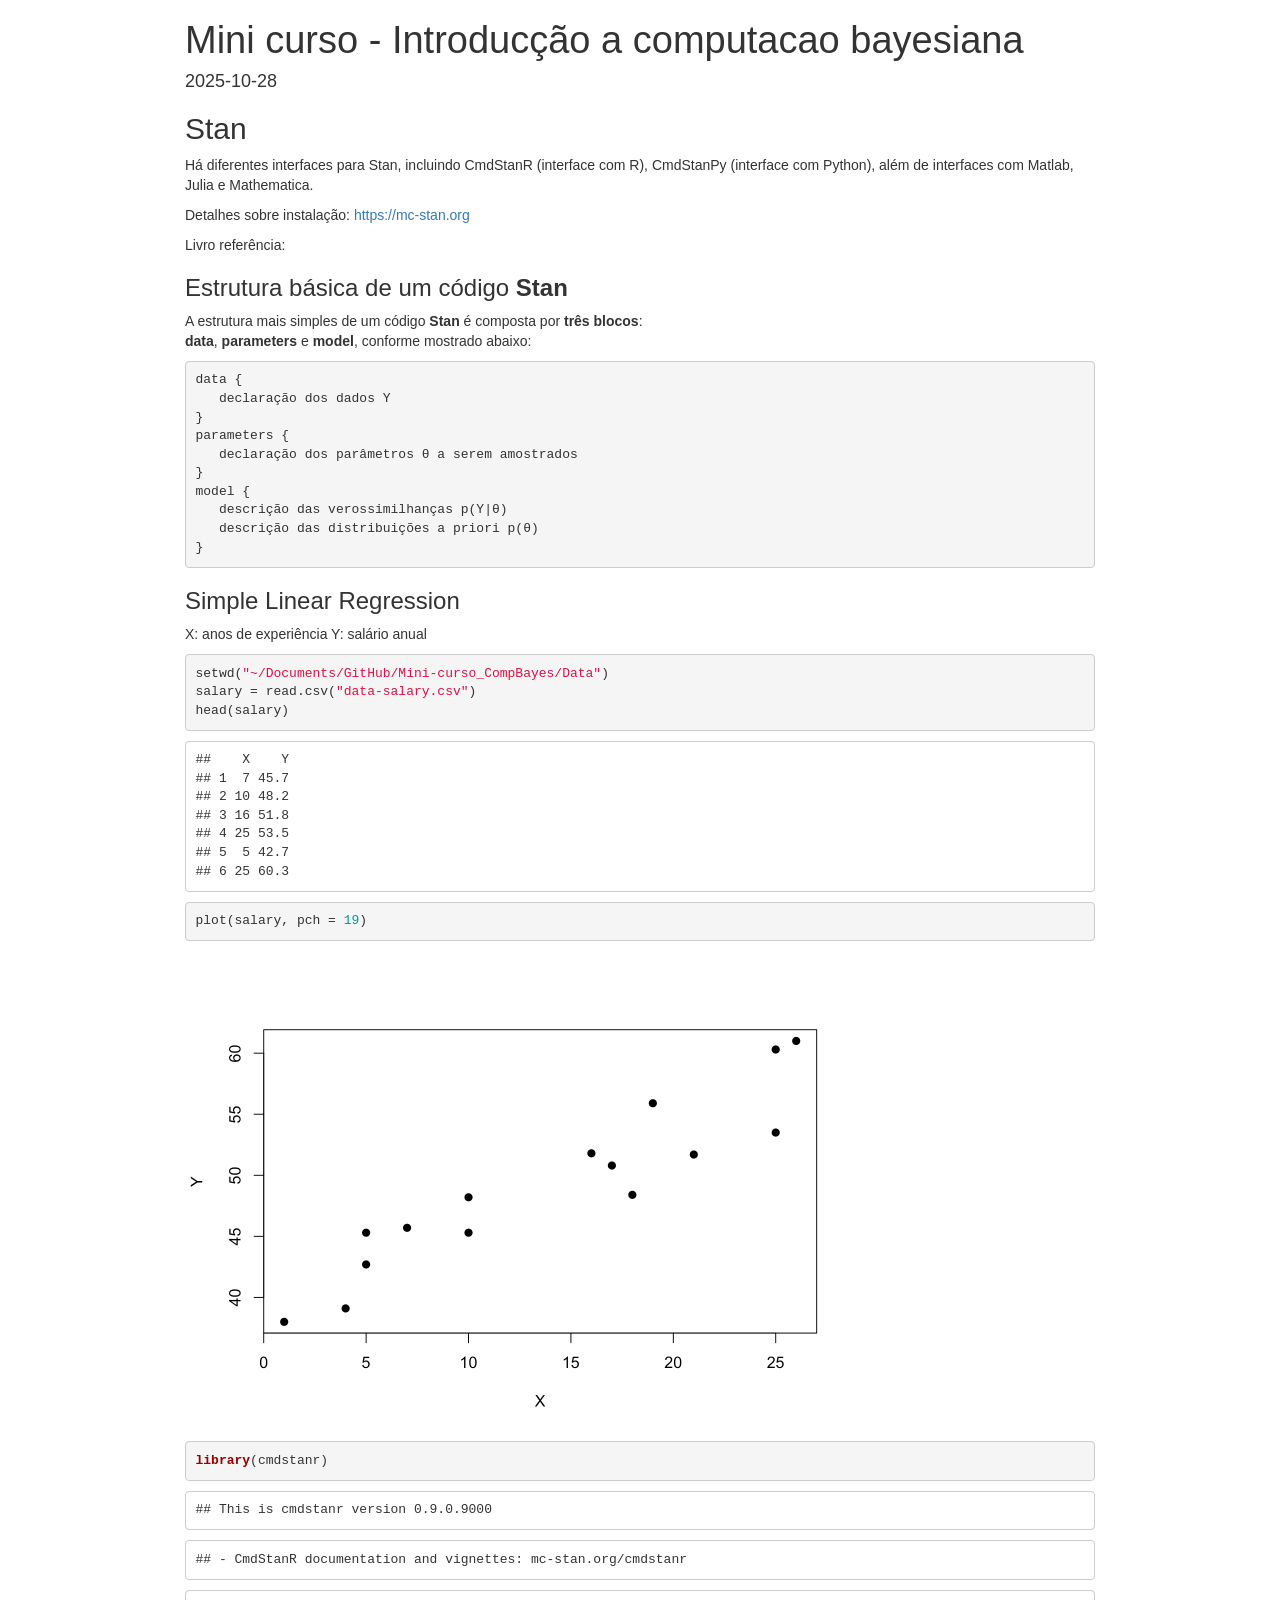
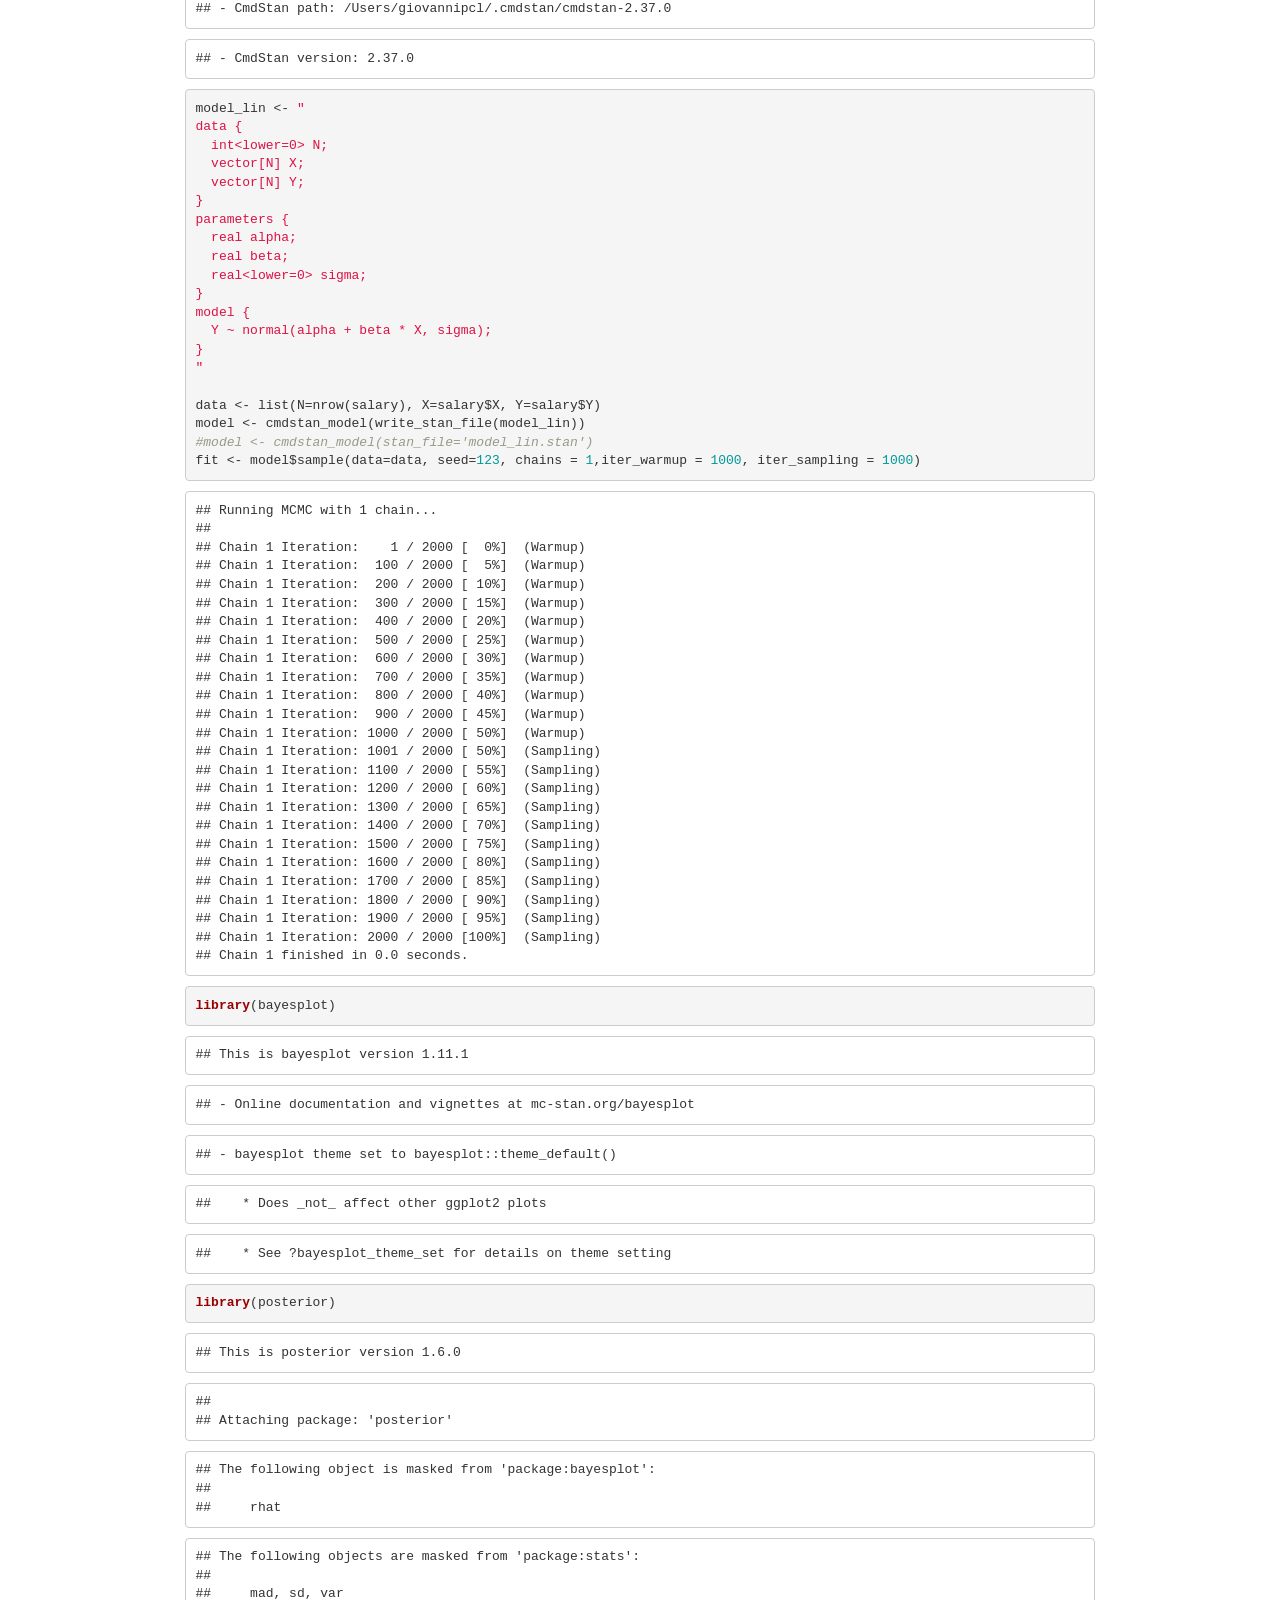
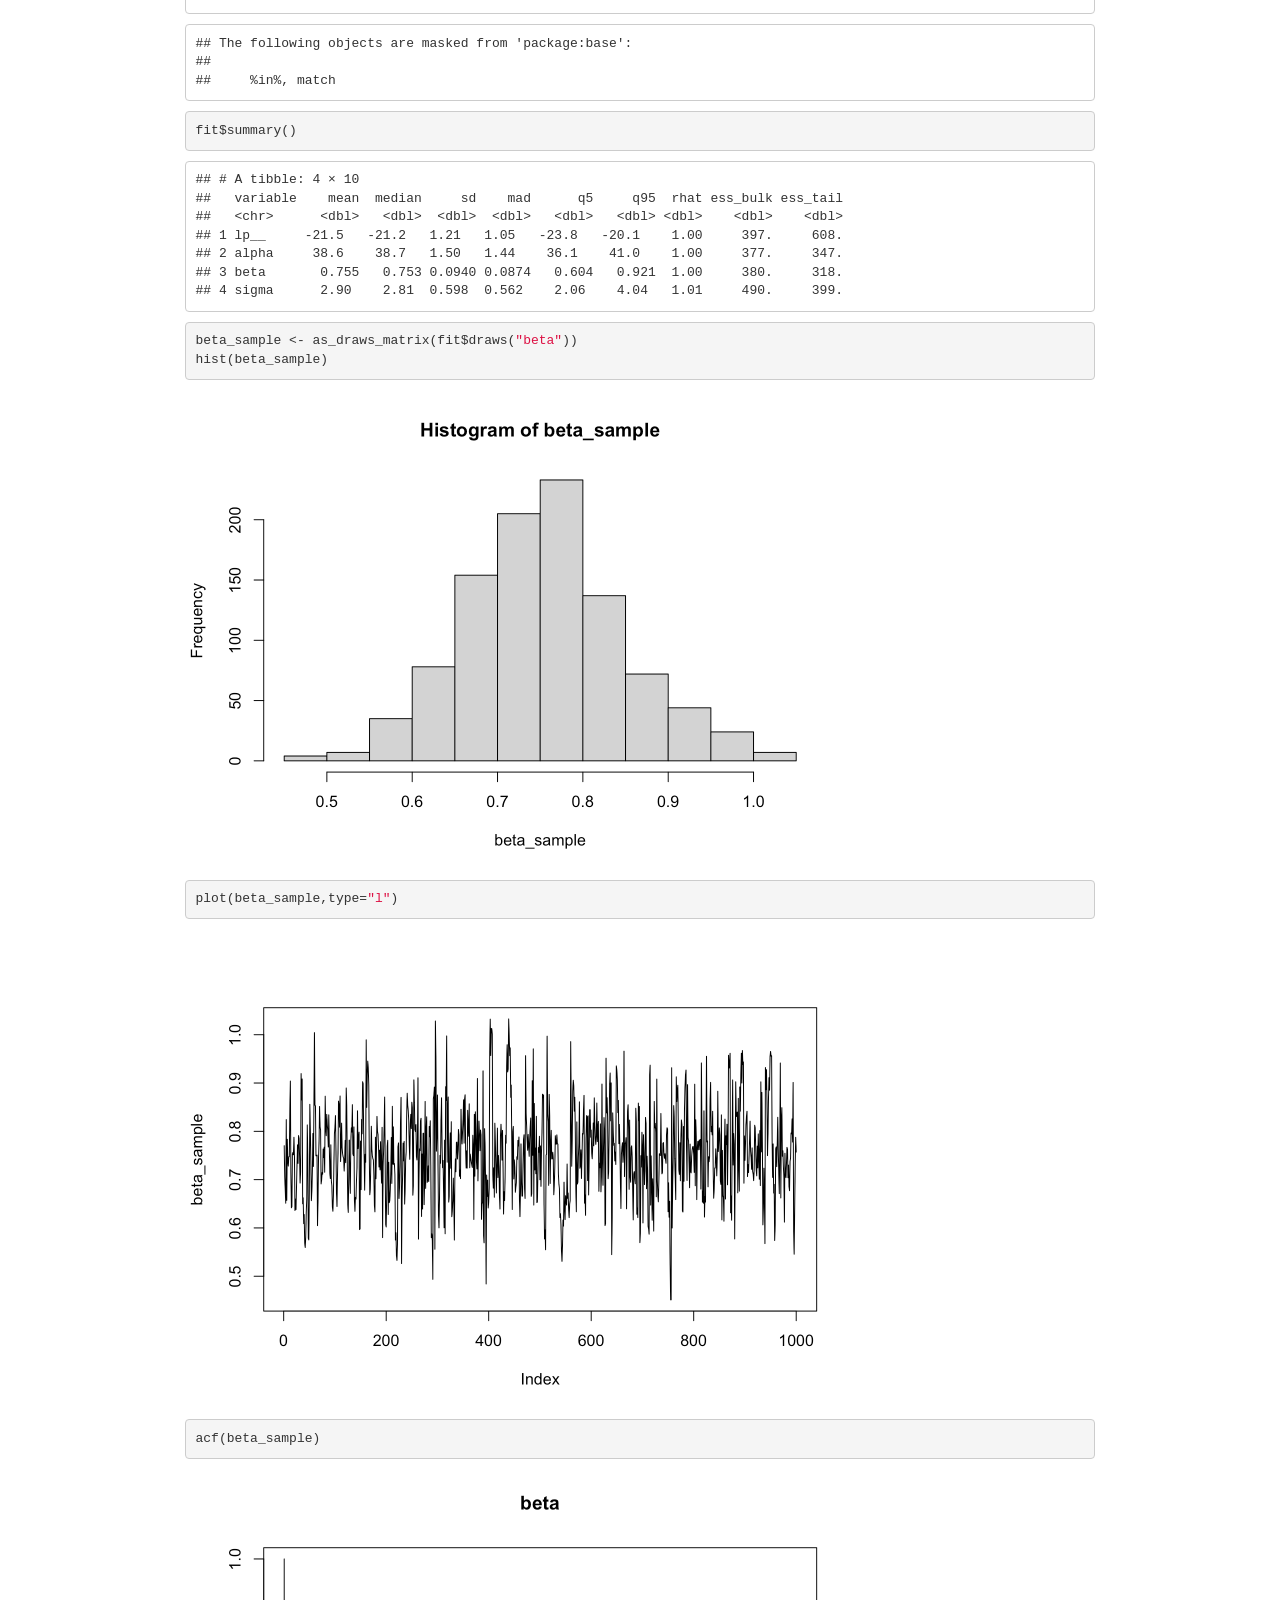
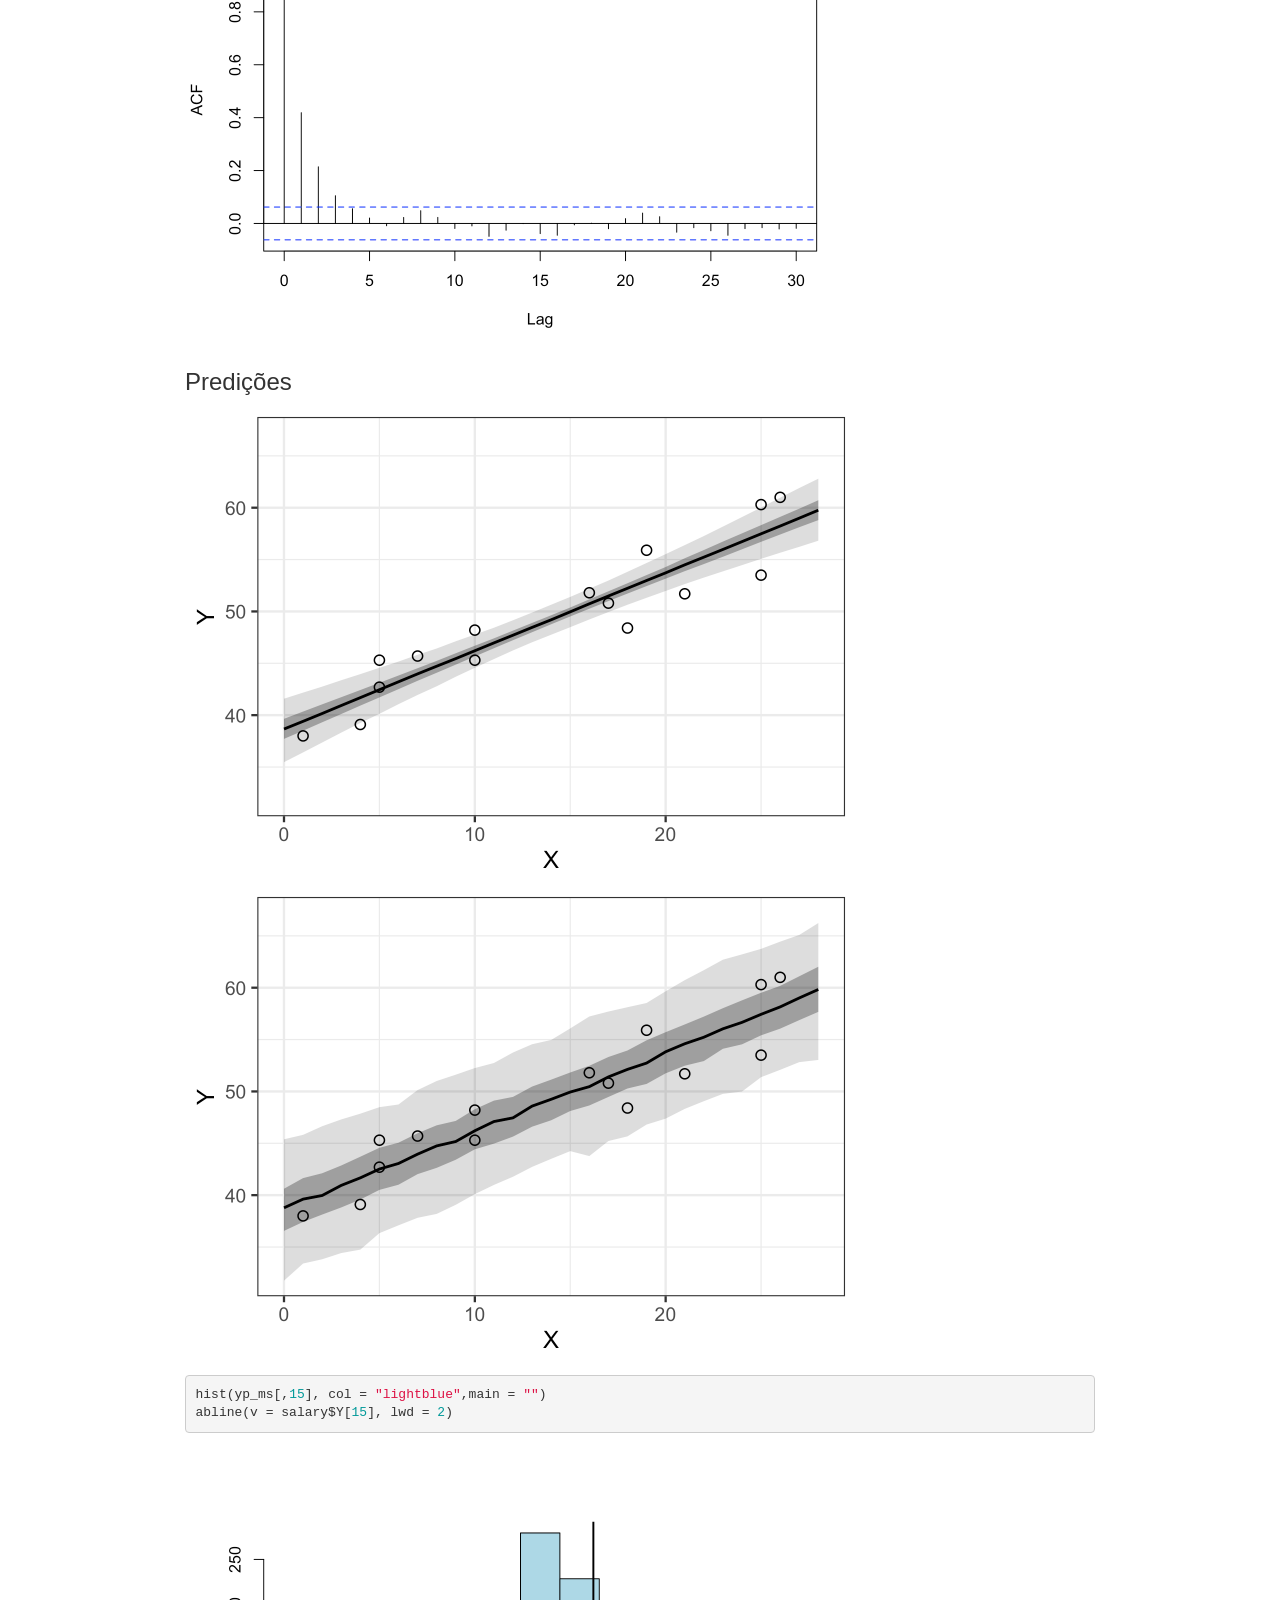
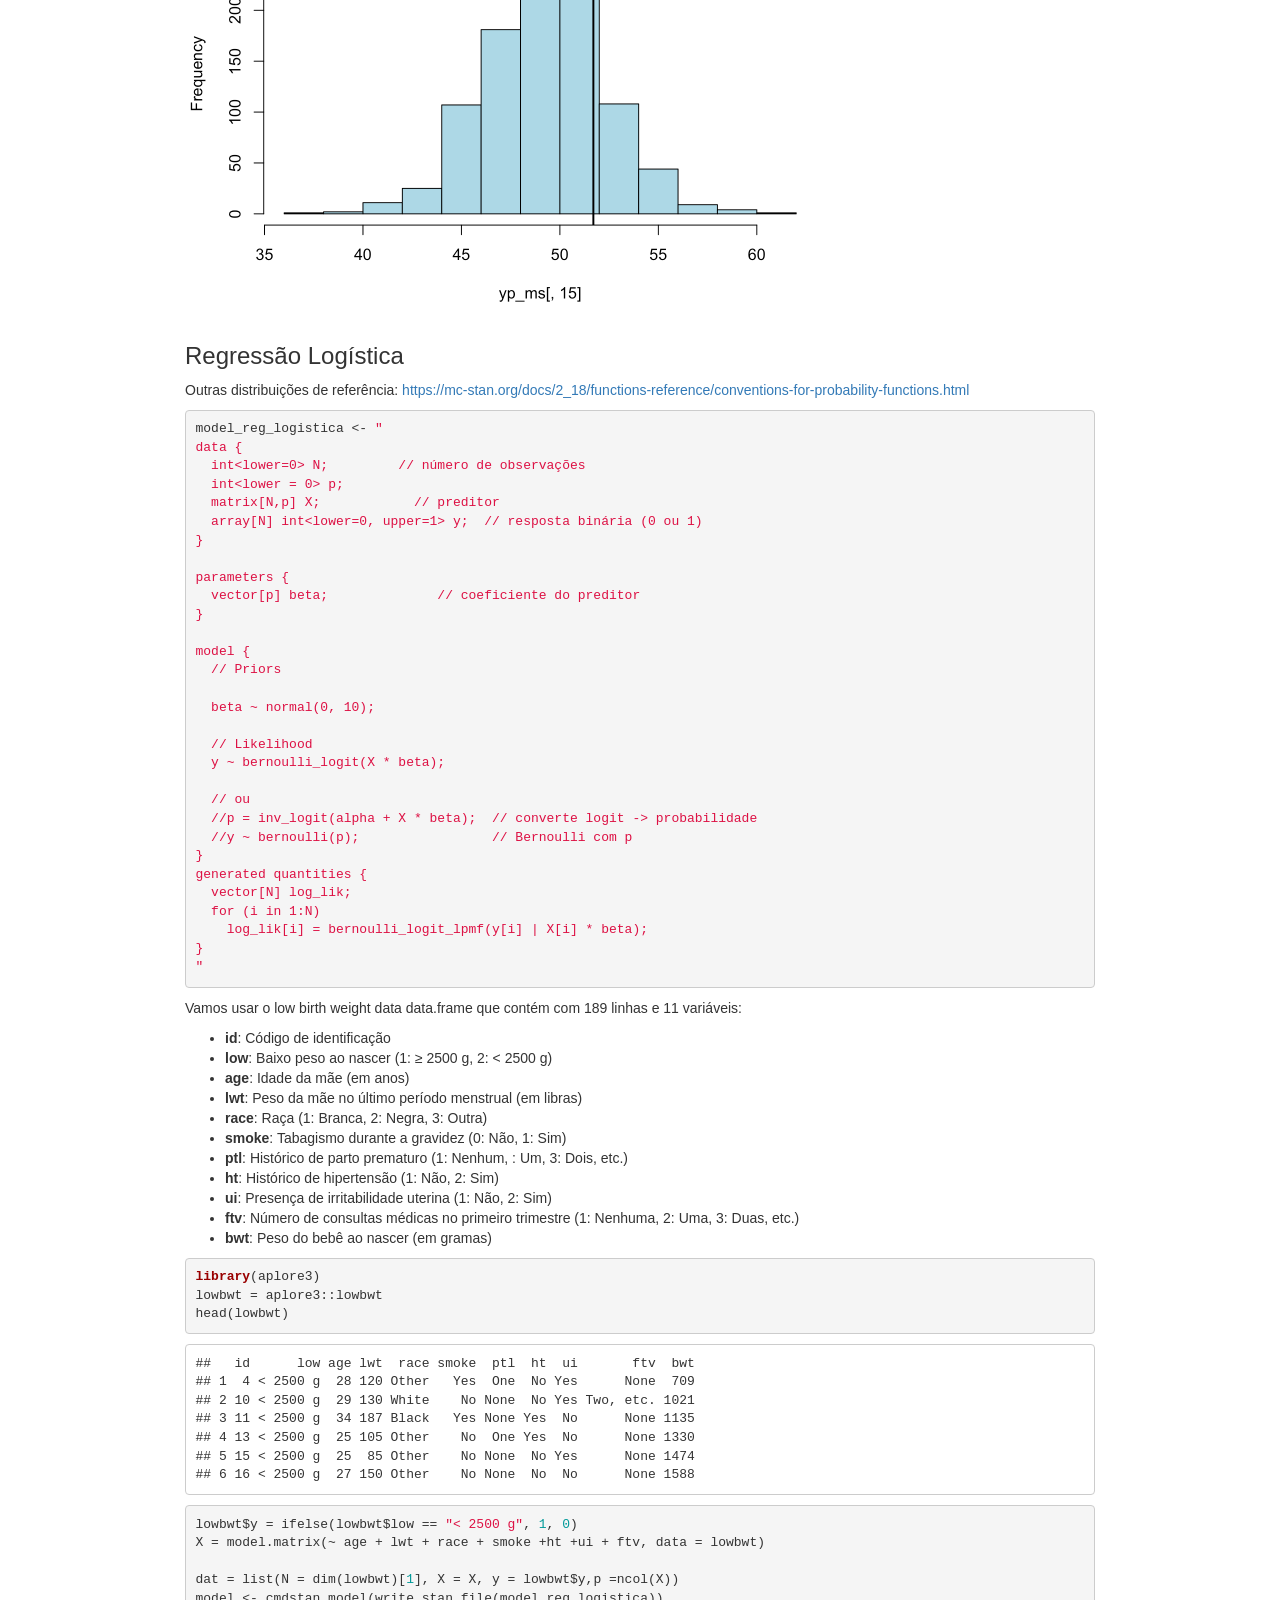
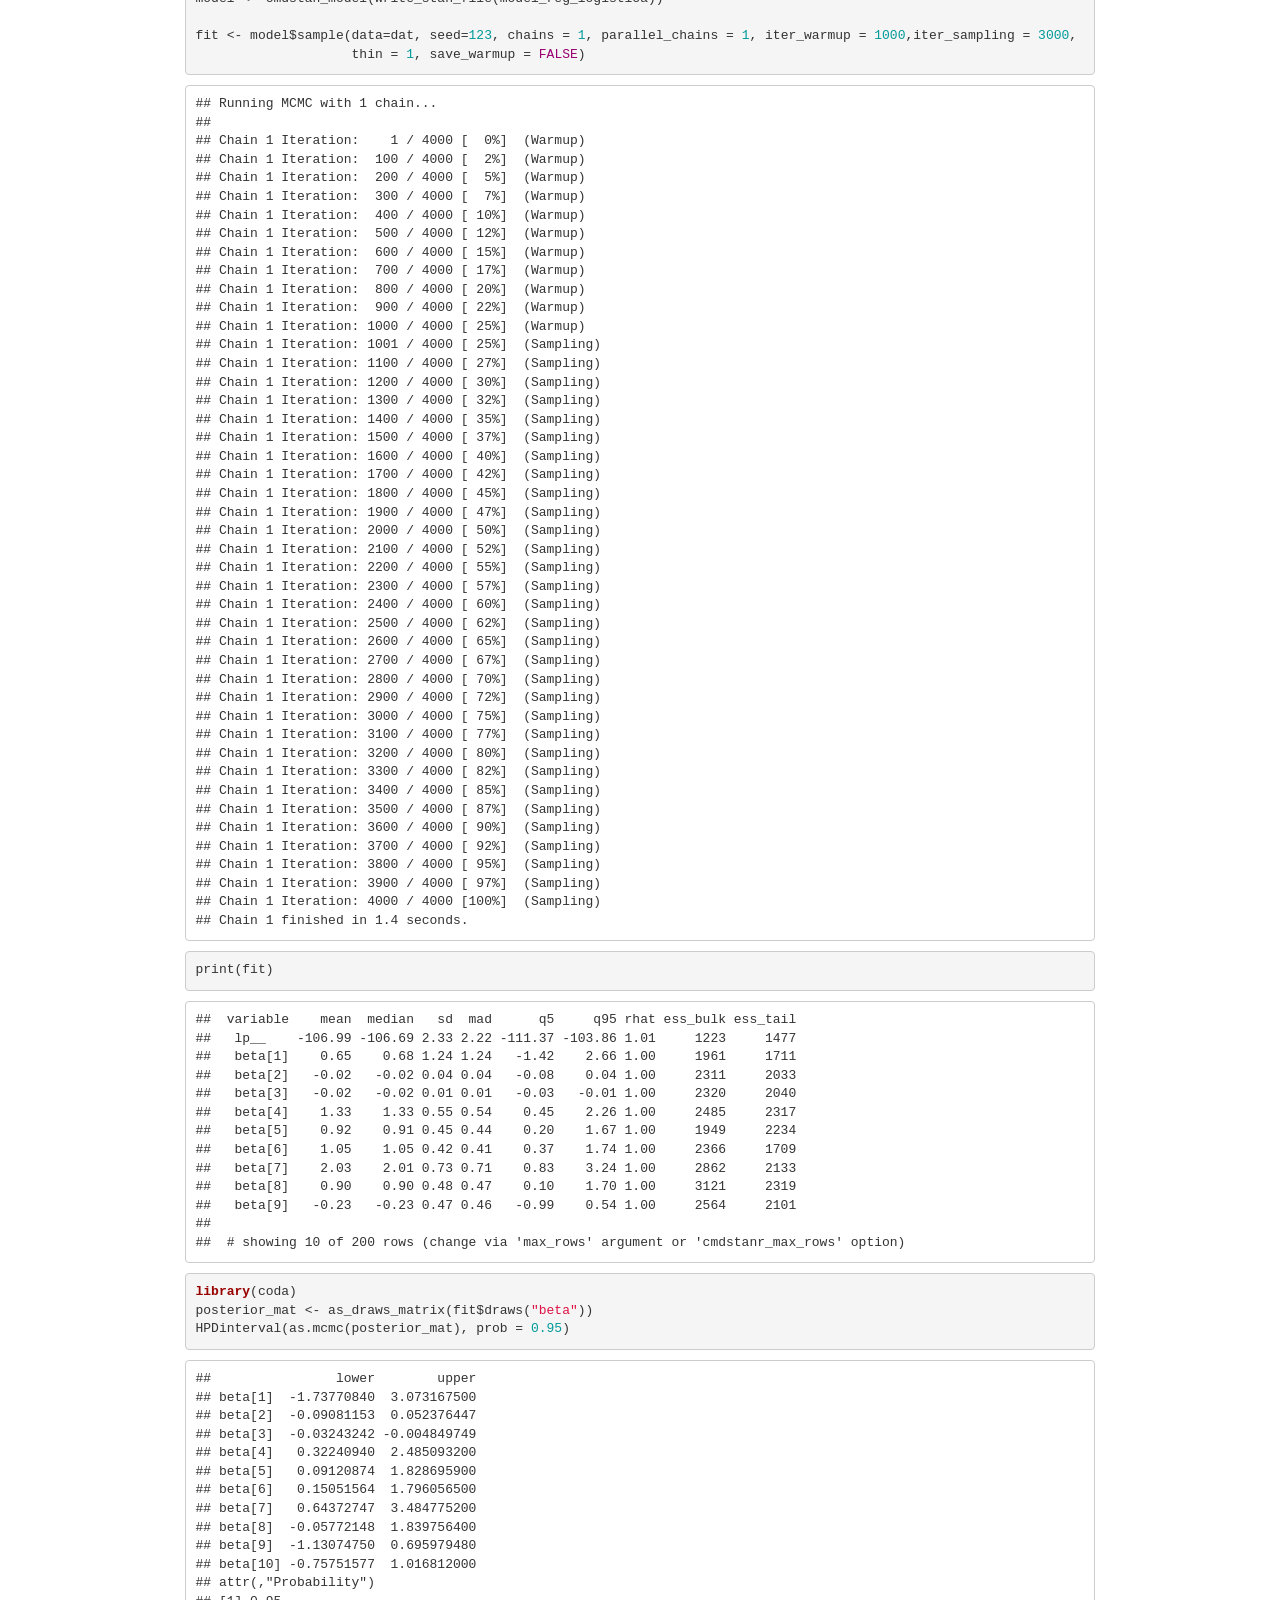
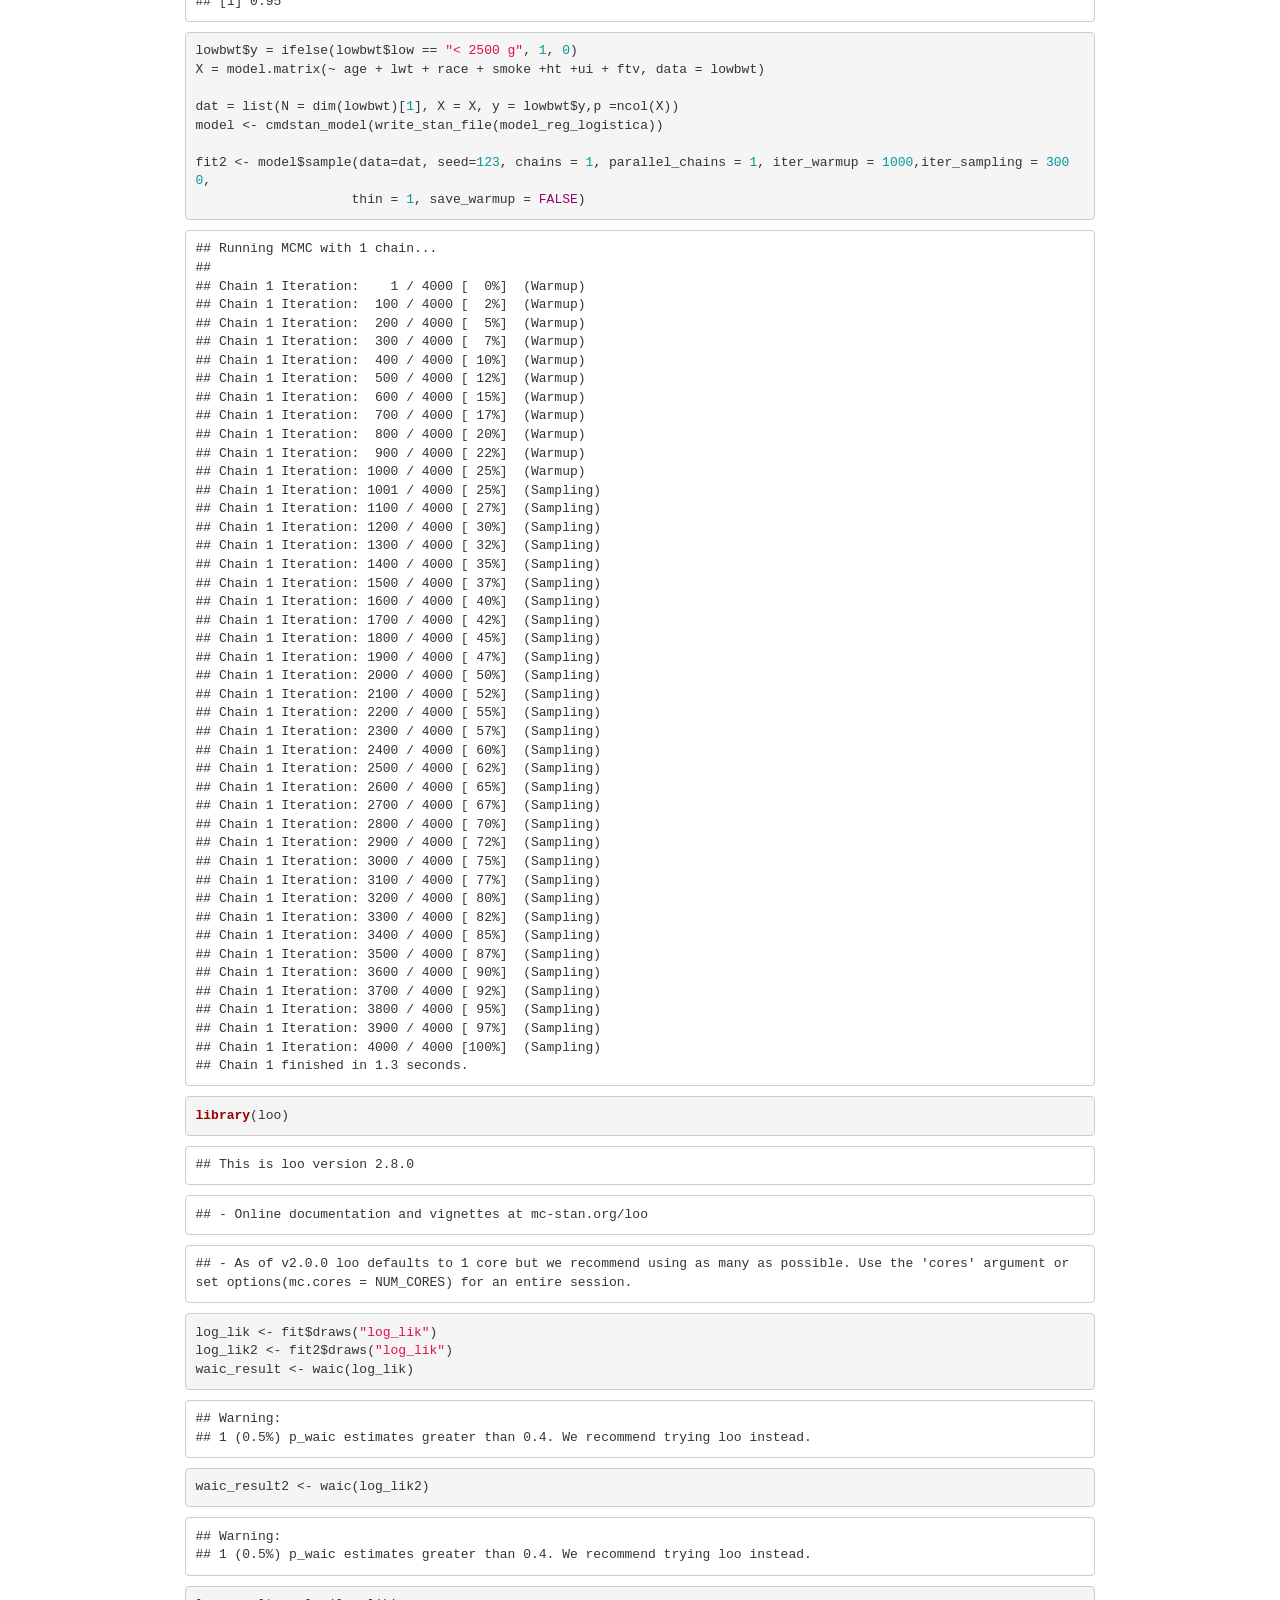
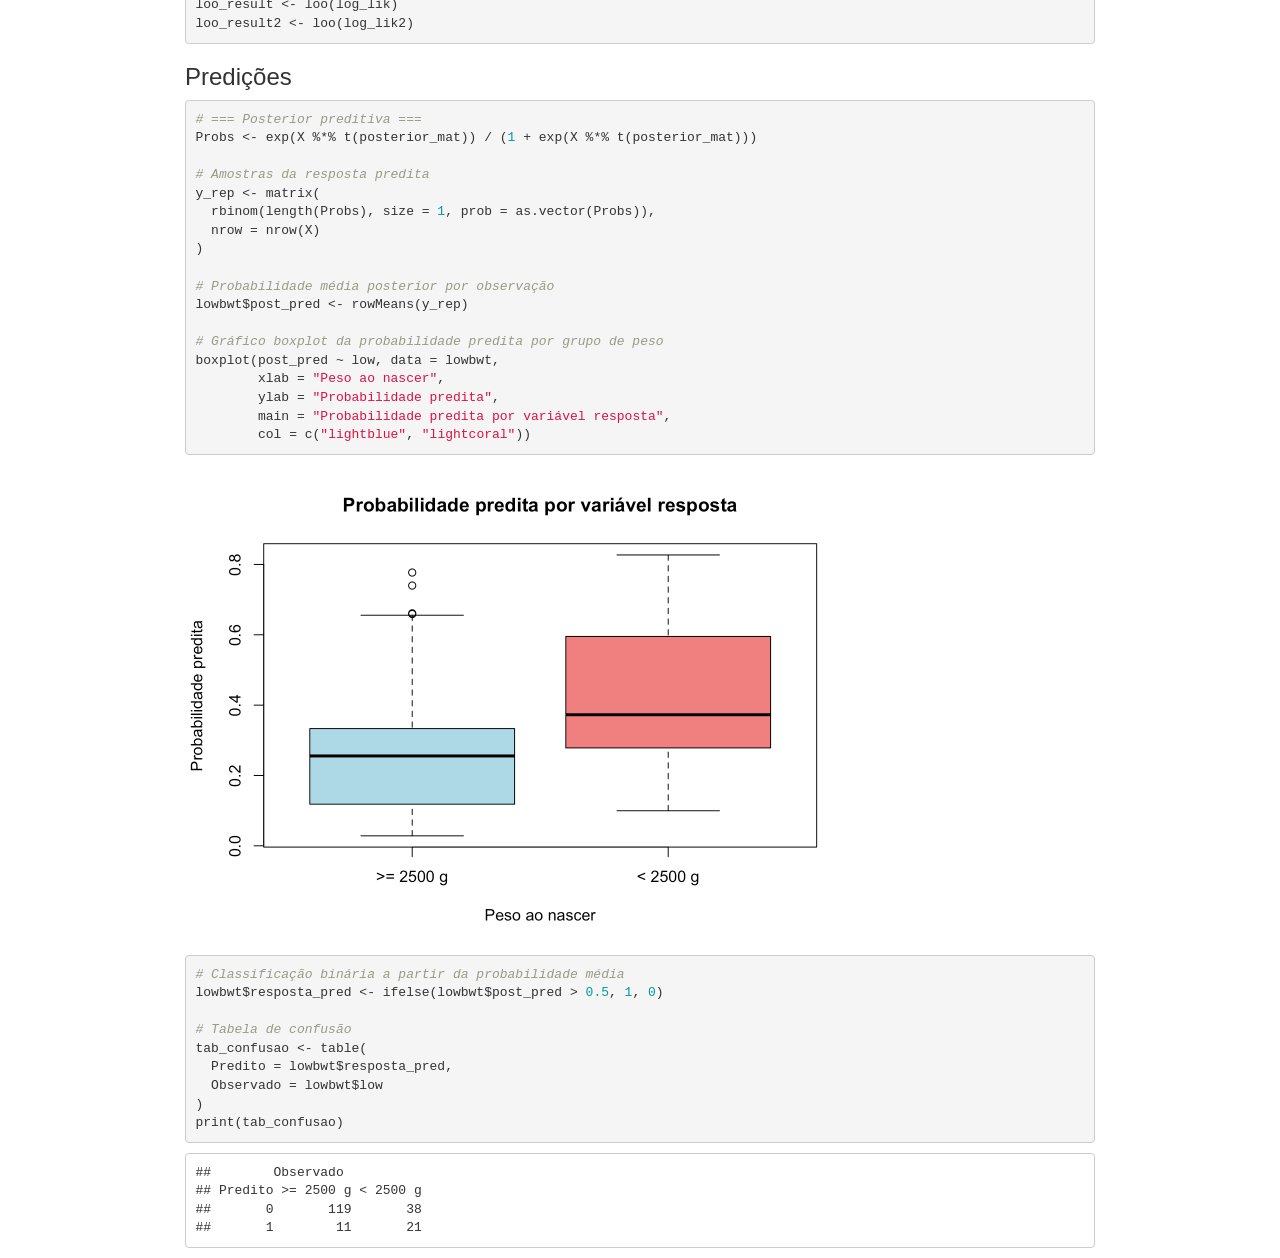
==== Sem-Título.html @ 7bd17325 "Update 31/10" ====
<!DOCTYPE html>

<html>

<head>

<meta charset="utf-8" />
<meta name="generator" content="pandoc" />
<meta http-equiv="X-UA-Compatible" content="IE=EDGE" />



<meta name="date" content="2025-10-28" />

<title>Mini curso - Introducção a computacao bayesiana</title>

<script>// Pandoc 2.9 adds attributes on both header and div. We remove the former (to
// be compatible with the behavior of Pandoc < 2.8).
document.addEventListener('DOMContentLoaded', function(e) {
  var hs = document.querySelectorAll("div.section[class*='level'] > :first-child");
  var i, h, a;
  for (i = 0; i < hs.length; i++) {
    h = hs[i];
    if (!/^h[1-6]$/i.test(h.tagName)) continue;  // it should be a header h1-h6
    a = h.attributes;
    while (a.length > 0) h.removeAttribute(a[0].name);
  }
});
</script>
<script>/*! jQuery v3.6.0 | (c) OpenJS Foundation and other contributors | jquery.org/license */
!function(e,t){"use strict";"object"==typeof module&&"object"==typeof module.exports?module.exports=e.document?t(e,!0):function(e){if(!e.document)throw new Error("jQuery requires a window with a document");return t(e)}:t(e)}("undefined"!=typeof window?window:this,function(C,e){"use strict";var t=[],r=Object.getPrototypeOf,s=t.slice,g=t.flat?function(e){return t.flat.call(e)}:function(e){return t.concat.apply([],e)},u=t.push,i=t.indexOf,n={},o=n.toString,v=n.hasOwnProperty,a=v.toString,l=a.call(Object),y={},m=function(e){return"function"==typeof e&&"number"!=typeof e.nodeType&&"function"!=typeof e.item},x=function(e){return null!=e&&e===e.window},E=C.document,c={type:!0,src:!0,nonce:!0,noModule:!0};function b(e,t,n){var r,i,o=(n=n||E).createElement("script");if(o.text=e,t)for(r in c)(i=t[r]||t.getAttribute&&t.getAttribute(r))&&o.setAttribute(r,i);n.head.appendChild(o).parentNode.removeChild(o)}function w(e){return null==e?e+"":"object"==typeof e||"function"==typeof e?n[o.call(e)]||"object":typeof e}var f="3.6.0",S=function(e,t){return new S.fn.init(e,t)};function p(e){var t=!!e&&"length"in e&&e.length,n=w(e);return!m(e)&&!x(e)&&("array"===n||0===t||"number"==typeof t&&0<t&&t-1 in e)}S.fn=S.prototype={jquery:f,constructor:S,length:0,toArray:function(){return s.call(this)},get:function(e){return null==e?s.call(this):e<0?this[e+this.length]:this[e]},pushStack:function(e){var t=S.merge(this.constructor(),e);return t.prevObject=this,t},each:function(e){return S.each(this,e)},map:function(n){return this.pushStack(S.map(this,function(e,t){return n.call(e,t,e)}))},slice:function(){return this.pushStack(s.apply(this,arguments))},first:function(){return this.eq(0)},last:function(){return this.eq(-1)},even:function(){return this.pushStack(S.grep(this,function(e,t){return(t+1)%2}))},odd:function(){return this.pushStack(S.grep(this,function(e,t){return t%2}))},eq:function(e){var t=this.length,n=+e+(e<0?t:0);return this.pushStack(0<=n&&n<t?[this[n]]:[])},end:function(){return this.prevObject||this.constructor()},push:u,sort:t.sort,splice:t.splice},S.extend=S.fn.extend=function(){var e,t,n,r,i,o,a=arguments[0]||{},s=1,u=arguments.length,l=!1;for("boolean"==typeof a&&(l=a,a=arguments[s]||{},s++),"object"==typeof a||m(a)||(a={}),s===u&&(a=this,s--);s<u;s++)if(null!=(e=arguments[s]))for(t in e)r=e[t],"__proto__"!==t&&a!==r&&(l&&r&&(S.isPlainObject(r)||(i=Array.isArray(r)))?(n=a[t],o=i&&!Array.isArray(n)?[]:i||S.isPlainObject(n)?n:{},i=!1,a[t]=S.extend(l,o,r)):void 0!==r&&(a[t]=r));return a},S.extend({expando:"jQuery"+(f+Math.random()).replace(/\D/g,""),isReady:!0,error:function(e){throw new Error(e)},noop:function(){},isPlainObject:function(e){var t,n;return!(!e||"[object Object]"!==o.call(e))&&(!(t=r(e))||"function"==typeof(n=v.call(t,"constructor")&&t.constructor)&&a.call(n)===l)},isEmptyObject:function(e){var t;for(t in e)return!1;return!0},globalEval:function(e,t,n){b(e,{nonce:t&&t.nonce},n)},each:function(e,t){var n,r=0;if(p(e)){for(n=e.length;r<n;r++)if(!1===t.call(e[r],r,e[r]))break}else for(r in e)if(!1===t.call(e[r],r,e[r]))break;return e},makeArray:function(e,t){var n=t||[];return null!=e&&(p(Object(e))?S.merge(n,"string"==typeof e?[e]:e):u.call(n,e)),n},inArray:function(e,t,n){return null==t?-1:i.call(t,e,n)},merge:function(e,t){for(var n=+t.length,r=0,i=e.length;r<n;r++)e[i++]=t[r];return e.length=i,e},grep:function(e,t,n){for(var r=[],i=0,o=e.length,a=!n;i<o;i++)!t(e[i],i)!==a&&r.push(e[i]);return r},map:function(e,t,n){var r,i,o=0,a=[];if(p(e))for(r=e.length;o<r;o++)null!=(i=t(e[o],o,n))&&a.push(i);else for(o in e)null!=(i=t(e[o],o,n))&&a.push(i);return g(a)},guid:1,support:y}),"function"==typeof Symbol&&(S.fn[Symbol.iterator]=t[Symbol.iterator]),S.each("Boolean Number String Function Array Date RegExp Object Error Symbol".split(" "),function(e,t){n["[object "+t+"]"]=t.toLowerCase()});var d=function(n){var e,d,b,o,i,h,f,g,w,u,l,T,C,a,E,v,s,c,y,S="sizzle"+1*new Date,p=n.document,k=0,r=0,m=ue(),x=ue(),A=ue(),N=ue(),j=function(e,t){return e===t&&(l=!0),0},D={}.hasOwnProperty,t=[],q=t.pop,L=t.push,H=t.push,O=t.slice,P=function(e,t){for(var n=0,r=e.length;n<r;n++)if(e[n]===t)return n;return-1},R="checked|selected|async|autofocus|autoplay|controls|defer|disabled|hidden|ismap|loop|multiple|open|readonly|required|scoped",M="[\\x20\\t\\r\\n\\f]",I="(?:\\\\[\\da-fA-F]{1,6}"+M+"?|\\\\[^\\r\\n\\f]|[\\w-]|[^\0-\\x7f])+",W="\\["+M+"*("+I+")(?:"+M+"*([*^$|!~]?=)"+M+"*(?:'((?:\\\\.|[^\\\\'])*)'|\"((?:\\\\.|[^\\\\\"])*)\"|("+I+"))|)"+M+"*\\]",F=":("+I+")(?:\\((('((?:\\\\.|[^\\\\'])*)'|\"((?:\\\\.|[^\\\\\"])*)\")|((?:\\\\.|[^\\\\()[\\]]|"+W+")*)|.*)\\)|)",B=new RegExp(M+"+","g"),$=new RegExp("^"+M+"+|((?:^|[^\\\\])(?:\\\\.)*)"+M+"+$","g"),_=new RegExp("^"+M+"*,"+M+"*"),z=new RegExp("^"+M+"*([>+~]|"+M+")"+M+"*"),U=new RegExp(M+"|>"),X=new RegExp(F),V=new RegExp("^"+I+"$"),G={ID:new RegExp("^#("+I+")"),CLASS:new RegExp("^\\.("+I+")"),TAG:new RegExp("^("+I+"|[*])"),ATTR:new RegExp("^"+W),PSEUDO:new RegExp("^"+F),CHILD:new RegExp("^:(only|first|last|nth|nth-last)-(child|of-type)(?:\\("+M+"*(even|odd|(([+-]|)(\\d*)n|)"+M+"*(?:([+-]|)"+M+"*(\\d+)|))"+M+"*\\)|)","i"),bool:new RegExp("^(?:"+R+")$","i"),needsContext:new RegExp("^"+M+"*[>+~]|:(even|odd|eq|gt|lt|nth|first|last)(?:\\("+M+"*((?:-\\d)?\\d*)"+M+"*\\)|)(?=[^-]|$)","i")},Y=/HTML$/i,Q=/^(?:input|select|textarea|button)$/i,J=/^h\d$/i,K=/^[^{]+\{\s*\[native \w/,Z=/^(?:#([\w-]+)|(\w+)|\.([\w-]+))$/,ee=/[+~]/,te=new RegExp("\\\\[\\da-fA-F]{1,6}"+M+"?|\\\\([^\\r\\n\\f])","g"),ne=function(e,t){var n="0x"+e.slice(1)-65536;return t||(n<0?String.fromCharCode(n+65536):String.fromCharCode(n>>10|55296,1023&n|56320))},re=/([\0-\x1f\x7f]|^-?\d)|^-$|[^\0-\x1f\x7f-\uFFFF\w-]/g,ie=function(e,t){return t?"\0"===e?"\ufffd":e.slice(0,-1)+"\\"+e.charCodeAt(e.length-1).toString(16)+" ":"\\"+e},oe=function(){T()},ae=be(function(e){return!0===e.disabled&&"fieldset"===e.nodeName.toLowerCase()},{dir:"parentNode",next:"legend"});try{H.apply(t=O.call(p.childNodes),p.childNodes),t[p.childNodes.length].nodeType}catch(e){H={apply:t.length?function(e,t){L.apply(e,O.call(t))}:function(e,t){var n=e.length,r=0;while(e[n++]=t[r++]);e.length=n-1}}}function se(t,e,n,r){var i,o,a,s,u,l,c,f=e&&e.ownerDocument,p=e?e.nodeType:9;if(n=n||[],"string"!=typeof t||!t||1!==p&&9!==p&&11!==p)return n;if(!r&&(T(e),e=e||C,E)){if(11!==p&&(u=Z.exec(t)))if(i=u[1]){if(9===p){if(!(a=e.getElementById(i)))return n;if(a.id===i)return n.push(a),n}else if(f&&(a=f.getElementById(i))&&y(e,a)&&a.id===i)return n.push(a),n}else{if(u[2])return H.apply(n,e.getElementsByTagName(t)),n;if((i=u[3])&&d.getElementsByClassName&&e.getElementsByClassName)return H.apply(n,e.getElementsByClassName(i)),n}if(d.qsa&&!N[t+" "]&&(!v||!v.test(t))&&(1!==p||"object"!==e.nodeName.toLowerCase())){if(c=t,f=e,1===p&&(U.test(t)||z.test(t))){(f=ee.test(t)&&ye(e.parentNode)||e)===e&&d.scope||((s=e.getAttribute("id"))?s=s.replace(re,ie):e.setAttribute("id",s=S)),o=(l=h(t)).length;while(o--)l[o]=(s?"#"+s:":scope")+" "+xe(l[o]);c=l.join(",")}try{return H.apply(n,f.querySelectorAll(c)),n}catch(e){N(t,!0)}finally{s===S&&e.removeAttribute("id")}}}return g(t.replace($,"$1"),e,n,r)}function ue(){var r=[];return function e(t,n){return r.push(t+" ")>b.cacheLength&&delete e[r.shift()],e[t+" "]=n}}function le(e){return e[S]=!0,e}function ce(e){var t=C.createElement("fieldset");try{return!!e(t)}catch(e){return!1}finally{t.parentNode&&t.parentNode.removeChild(t),t=null}}function fe(e,t){var n=e.split("|"),r=n.length;while(r--)b.attrHandle[n[r]]=t}function pe(e,t){var n=t&&e,r=n&&1===e.nodeType&&1===t.nodeType&&e.sourceIndex-t.sourceIndex;if(r)return r;if(n)while(n=n.nextSibling)if(n===t)return-1;return e?1:-1}function de(t){return function(e){return"input"===e.nodeName.toLowerCase()&&e.type===t}}function he(n){return function(e){var t=e.nodeName.toLowerCase();return("input"===t||"button"===t)&&e.type===n}}function ge(t){return function(e){return"form"in e?e.parentNode&&!1===e.disabled?"label"in e?"label"in e.parentNode?e.parentNode.disabled===t:e.disabled===t:e.isDisabled===t||e.isDisabled!==!t&&ae(e)===t:e.disabled===t:"label"in e&&e.disabled===t}}function ve(a){return le(function(o){return o=+o,le(function(e,t){var n,r=a([],e.length,o),i=r.length;while(i--)e[n=r[i]]&&(e[n]=!(t[n]=e[n]))})})}function ye(e){return e&&"undefined"!=typeof e.getElementsByTagName&&e}for(e in d=se.support={},i=se.isXML=function(e){var t=e&&e.namespaceURI,n=e&&(e.ownerDocument||e).documentElement;return!Y.test(t||n&&n.nodeName||"HTML")},T=se.setDocument=function(e){var t,n,r=e?e.ownerDocument||e:p;return r!=C&&9===r.nodeType&&r.documentElement&&(a=(C=r).documentElement,E=!i(C),p!=C&&(n=C.defaultView)&&n.top!==n&&(n.addEventListener?n.addEventListener("unload",oe,!1):n.attachEvent&&n.attachEvent("onunload",oe)),d.scope=ce(function(e){return a.appendChild(e).appendChild(C.createElement("div")),"undefined"!=typeof e.querySelectorAll&&!e.querySelectorAll(":scope fieldset div").length}),d.attributes=ce(function(e){return e.className="i",!e.getAttribute("className")}),d.getElementsByTagName=ce(function(e){return e.appendChild(C.createComment("")),!e.getElementsByTagName("*").length}),d.getElementsByClassName=K.test(C.getElementsByClassName),d.getById=ce(function(e){return a.appendChild(e).id=S,!C.getElementsByName||!C.getElementsByName(S).length}),d.getById?(b.filter.ID=function(e){var t=e.replace(te,ne);return function(e){return e.getAttribute("id")===t}},b.find.ID=function(e,t){if("undefined"!=typeof t.getElementById&&E){var n=t.getElementById(e);return n?[n]:[]}}):(b.filter.ID=function(e){var n=e.replace(te,ne);return function(e){var t="undefined"!=typeof e.getAttributeNode&&e.getAttributeNode("id");return t&&t.value===n}},b.find.ID=function(e,t){if("undefined"!=typeof t.getElementById&&E){var n,r,i,o=t.getElementById(e);if(o){if((n=o.getAttributeNode("id"))&&n.value===e)return[o];i=t.getElementsByName(e),r=0;while(o=i[r++])if((n=o.getAttributeNode("id"))&&n.value===e)return[o]}return[]}}),b.find.TAG=d.getElementsByTagName?function(e,t){return"undefined"!=typeof t.getElementsByTagName?t.getElementsByTagName(e):d.qsa?t.querySelectorAll(e):void 0}:function(e,t){var n,r=[],i=0,o=t.getElementsByTagName(e);if("*"===e){while(n=o[i++])1===n.nodeType&&r.push(n);return r}return o},b.find.CLASS=d.getElementsByClassName&&function(e,t){if("undefined"!=typeof t.getElementsByClassName&&E)return t.getElementsByClassName(e)},s=[],v=[],(d.qsa=K.test(C.querySelectorAll))&&(ce(function(e){var t;a.appendChild(e).innerHTML="<a id='"+S+"'></a><select id='"+S+"-\r\\' msallowcapture=''><option selected=''></option></select>",e.querySelectorAll("[msallowcapture^='']").length&&v.push("[*^$]="+M+"*(?:''|\"\")"),e.querySelectorAll("[selected]").length||v.push("\\["+M+"*(?:value|"+R+")"),e.querySelectorAll("[id~="+S+"-]").length||v.push("~="),(t=C.createElement("input")).setAttribute("name",""),e.appendChild(t),e.querySelectorAll("[name='']").length||v.push("\\["+M+"*name"+M+"*="+M+"*(?:''|\"\")"),e.querySelectorAll(":checked").length||v.push(":checked"),e.querySelectorAll("a#"+S+"+*").length||v.push(".#.+[+~]"),e.querySelectorAll("\\\f"),v.push("[\\r\\n\\f]")}),ce(function(e){e.innerHTML="<a href='' disabled='disabled'></a><select disabled='disabled'><option/></select>";var t=C.createElement("input");t.setAttribute("type","hidden"),e.appendChild(t).setAttribute("name","D"),e.querySelectorAll("[name=d]").length&&v.push("name"+M+"*[*^$|!~]?="),2!==e.querySelectorAll(":enabled").length&&v.push(":enabled",":disabled"),a.appendChild(e).disabled=!0,2!==e.querySelectorAll(":disabled").length&&v.push(":enabled",":disabled"),e.querySelectorAll("*,:x"),v.push(",.*:")})),(d.matchesSelector=K.test(c=a.matches||a.webkitMatchesSelector||a.mozMatchesSelector||a.oMatchesSelector||a.msMatchesSelector))&&ce(function(e){d.disconnectedMatch=c.call(e,"*"),c.call(e,"[s!='']:x"),s.push("!=",F)}),v=v.length&&new RegExp(v.join("|")),s=s.length&&new RegExp(s.join("|")),t=K.test(a.compareDocumentPosition),y=t||K.test(a.contains)?function(e,t){var n=9===e.nodeType?e.documentElement:e,r=t&&t.parentNode;return e===r||!(!r||1!==r.nodeType||!(n.contains?n.contains(r):e.compareDocumentPosition&&16&e.compareDocumentPosition(r)))}:function(e,t){if(t)while(t=t.parentNode)if(t===e)return!0;return!1},j=t?function(e,t){if(e===t)return l=!0,0;var n=!e.compareDocumentPosition-!t.compareDocumentPosition;return n||(1&(n=(e.ownerDocument||e)==(t.ownerDocument||t)?e.compareDocumentPosition(t):1)||!d.sortDetached&&t.compareDocumentPosition(e)===n?e==C||e.ownerDocument==p&&y(p,e)?-1:t==C||t.ownerDocument==p&&y(p,t)?1:u?P(u,e)-P(u,t):0:4&n?-1:1)}:function(e,t){if(e===t)return l=!0,0;var n,r=0,i=e.parentNode,o=t.parentNode,a=[e],s=[t];if(!i||!o)return e==C?-1:t==C?1:i?-1:o?1:u?P(u,e)-P(u,t):0;if(i===o)return pe(e,t);n=e;while(n=n.parentNode)a.unshift(n);n=t;while(n=n.parentNode)s.unshift(n);while(a[r]===s[r])r++;return r?pe(a[r],s[r]):a[r]==p?-1:s[r]==p?1:0}),C},se.matches=function(e,t){return se(e,null,null,t)},se.matchesSelector=function(e,t){if(T(e),d.matchesSelector&&E&&!N[t+" "]&&(!s||!s.test(t))&&(!v||!v.test(t)))try{var n=c.call(e,t);if(n||d.disconnectedMatch||e.document&&11!==e.document.nodeType)return n}catch(e){N(t,!0)}return 0<se(t,C,null,[e]).length},se.contains=function(e,t){return(e.ownerDocument||e)!=C&&T(e),y(e,t)},se.attr=function(e,t){(e.ownerDocument||e)!=C&&T(e);var n=b.attrHandle[t.toLowerCase()],r=n&&D.call(b.attrHandle,t.toLowerCase())?n(e,t,!E):void 0;return void 0!==r?r:d.attributes||!E?e.getAttribute(t):(r=e.getAttributeNode(t))&&r.specified?r.value:null},se.escape=function(e){return(e+"").replace(re,ie)},se.error=function(e){throw new Error("Syntax error, unrecognized expression: "+e)},se.uniqueSort=function(e){var t,n=[],r=0,i=0;if(l=!d.detectDuplicates,u=!d.sortStable&&e.slice(0),e.sort(j),l){while(t=e[i++])t===e[i]&&(r=n.push(i));while(r--)e.splice(n[r],1)}return u=null,e},o=se.getText=function(e){var t,n="",r=0,i=e.nodeType;if(i){if(1===i||9===i||11===i){if("string"==typeof e.textContent)return e.textContent;for(e=e.firstChild;e;e=e.nextSibling)n+=o(e)}else if(3===i||4===i)return e.nodeValue}else while(t=e[r++])n+=o(t);return n},(b=se.selectors={cacheLength:50,createPseudo:le,match:G,attrHandle:{},find:{},relative:{">":{dir:"parentNode",first:!0}," ":{dir:"parentNode"},"+":{dir:"previousSibling",first:!0},"~":{dir:"previousSibling"}},preFilter:{ATTR:function(e){return e[1]=e[1].replace(te,ne),e[3]=(e[3]||e[4]||e[5]||"").replace(te,ne),"~="===e[2]&&(e[3]=" "+e[3]+" "),e.slice(0,4)},CHILD:function(e){return e[1]=e[1].toLowerCase(),"nth"===e[1].slice(0,3)?(e[3]||se.error(e[0]),e[4]=+(e[4]?e[5]+(e[6]||1):2*("even"===e[3]||"odd"===e[3])),e[5]=+(e[7]+e[8]||"odd"===e[3])):e[3]&&se.error(e[0]),e},PSEUDO:function(e){var t,n=!e[6]&&e[2];return G.CHILD.test(e[0])?null:(e[3]?e[2]=e[4]||e[5]||"":n&&X.test(n)&&(t=h(n,!0))&&(t=n.indexOf(")",n.length-t)-n.length)&&(e[0]=e[0].slice(0,t),e[2]=n.slice(0,t)),e.slice(0,3))}},filter:{TAG:function(e){var t=e.replace(te,ne).toLowerCase();return"*"===e?function(){return!0}:function(e){return e.nodeName&&e.nodeName.toLowerCase()===t}},CLASS:function(e){var t=m[e+" "];return t||(t=new RegExp("(^|"+M+")"+e+"("+M+"|$)"))&&m(e,function(e){return t.test("string"==typeof e.className&&e.className||"undefined"!=typeof e.getAttribute&&e.getAttribute("class")||"")})},ATTR:function(n,r,i){return function(e){var t=se.attr(e,n);return null==t?"!="===r:!r||(t+="","="===r?t===i:"!="===r?t!==i:"^="===r?i&&0===t.indexOf(i):"*="===r?i&&-1<t.indexOf(i):"$="===r?i&&t.slice(-i.length)===i:"~="===r?-1<(" "+t.replace(B," ")+" ").indexOf(i):"|="===r&&(t===i||t.slice(0,i.length+1)===i+"-"))}},CHILD:function(h,e,t,g,v){var y="nth"!==h.slice(0,3),m="last"!==h.slice(-4),x="of-type"===e;return 1===g&&0===v?function(e){return!!e.parentNode}:function(e,t,n){var r,i,o,a,s,u,l=y!==m?"nextSibling":"previousSibling",c=e.parentNode,f=x&&e.nodeName.toLowerCase(),p=!n&&!x,d=!1;if(c){if(y){while(l){a=e;while(a=a[l])if(x?a.nodeName.toLowerCase()===f:1===a.nodeType)return!1;u=l="only"===h&&!u&&"nextSibling"}return!0}if(u=[m?c.firstChild:c.lastChild],m&&p){d=(s=(r=(i=(o=(a=c)[S]||(a[S]={}))[a.uniqueID]||(o[a.uniqueID]={}))[h]||[])[0]===k&&r[1])&&r[2],a=s&&c.childNodes[s];while(a=++s&&a&&a[l]||(d=s=0)||u.pop())if(1===a.nodeType&&++d&&a===e){i[h]=[k,s,d];break}}else if(p&&(d=s=(r=(i=(o=(a=e)[S]||(a[S]={}))[a.uniqueID]||(o[a.uniqueID]={}))[h]||[])[0]===k&&r[1]),!1===d)while(a=++s&&a&&a[l]||(d=s=0)||u.pop())if((x?a.nodeName.toLowerCase()===f:1===a.nodeType)&&++d&&(p&&((i=(o=a[S]||(a[S]={}))[a.uniqueID]||(o[a.uniqueID]={}))[h]=[k,d]),a===e))break;return(d-=v)===g||d%g==0&&0<=d/g}}},PSEUDO:function(e,o){var t,a=b.pseudos[e]||b.setFilters[e.toLowerCase()]||se.error("unsupported pseudo: "+e);return a[S]?a(o):1<a.length?(t=[e,e,"",o],b.setFilters.hasOwnProperty(e.toLowerCase())?le(function(e,t){var n,r=a(e,o),i=r.length;while(i--)e[n=P(e,r[i])]=!(t[n]=r[i])}):function(e){return a(e,0,t)}):a}},pseudos:{not:le(function(e){var r=[],i=[],s=f(e.replace($,"$1"));return s[S]?le(function(e,t,n,r){var i,o=s(e,null,r,[]),a=e.length;while(a--)(i=o[a])&&(e[a]=!(t[a]=i))}):function(e,t,n){return r[0]=e,s(r,null,n,i),r[0]=null,!i.pop()}}),has:le(function(t){return function(e){return 0<se(t,e).length}}),contains:le(function(t){return t=t.replace(te,ne),function(e){return-1<(e.textContent||o(e)).indexOf(t)}}),lang:le(function(n){return V.test(n||"")||se.error("unsupported lang: "+n),n=n.replace(te,ne).toLowerCase(),function(e){var t;do{if(t=E?e.lang:e.getAttribute("xml:lang")||e.getAttribute("lang"))return(t=t.toLowerCase())===n||0===t.indexOf(n+"-")}while((e=e.parentNode)&&1===e.nodeType);return!1}}),target:function(e){var t=n.location&&n.location.hash;return t&&t.slice(1)===e.id},root:function(e){return e===a},focus:function(e){return e===C.activeElement&&(!C.hasFocus||C.hasFocus())&&!!(e.type||e.href||~e.tabIndex)},enabled:ge(!1),disabled:ge(!0),checked:function(e){var t=e.nodeName.toLowerCase();return"input"===t&&!!e.checked||"option"===t&&!!e.selected},selected:function(e){return e.parentNode&&e.parentNode.selectedIndex,!0===e.selected},empty:function(e){for(e=e.firstChild;e;e=e.nextSibling)if(e.nodeType<6)return!1;return!0},parent:function(e){return!b.pseudos.empty(e)},header:function(e){return J.test(e.nodeName)},input:function(e){return Q.test(e.nodeName)},button:function(e){var t=e.nodeName.toLowerCase();return"input"===t&&"button"===e.type||"button"===t},text:function(e){var t;return"input"===e.nodeName.toLowerCase()&&"text"===e.type&&(null==(t=e.getAttribute("type"))||"text"===t.toLowerCase())},first:ve(function(){return[0]}),last:ve(function(e,t){return[t-1]}),eq:ve(function(e,t,n){return[n<0?n+t:n]}),even:ve(function(e,t){for(var n=0;n<t;n+=2)e.push(n);return e}),odd:ve(function(e,t){for(var n=1;n<t;n+=2)e.push(n);return e}),lt:ve(function(e,t,n){for(var r=n<0?n+t:t<n?t:n;0<=--r;)e.push(r);return e}),gt:ve(function(e,t,n){for(var r=n<0?n+t:n;++r<t;)e.push(r);return e})}}).pseudos.nth=b.pseudos.eq,{radio:!0,checkbox:!0,file:!0,password:!0,image:!0})b.pseudos[e]=de(e);for(e in{submit:!0,reset:!0})b.pseudos[e]=he(e);function me(){}function xe(e){for(var t=0,n=e.length,r="";t<n;t++)r+=e[t].value;return r}function be(s,e,t){var u=e.dir,l=e.next,c=l||u,f=t&&"parentNode"===c,p=r++;return e.first?function(e,t,n){while(e=e[u])if(1===e.nodeType||f)return s(e,t,n);return!1}:function(e,t,n){var r,i,o,a=[k,p];if(n){while(e=e[u])if((1===e.nodeType||f)&&s(e,t,n))return!0}else while(e=e[u])if(1===e.nodeType||f)if(i=(o=e[S]||(e[S]={}))[e.uniqueID]||(o[e.uniqueID]={}),l&&l===e.nodeName.toLowerCase())e=e[u]||e;else{if((r=i[c])&&r[0]===k&&r[1]===p)return a[2]=r[2];if((i[c]=a)[2]=s(e,t,n))return!0}return!1}}function we(i){return 1<i.length?function(e,t,n){var r=i.length;while(r--)if(!i[r](e,t,n))return!1;return!0}:i[0]}function Te(e,t,n,r,i){for(var o,a=[],s=0,u=e.length,l=null!=t;s<u;s++)(o=e[s])&&(n&&!n(o,r,i)||(a.push(o),l&&t.push(s)));return a}function Ce(d,h,g,v,y,e){return v&&!v[S]&&(v=Ce(v)),y&&!y[S]&&(y=Ce(y,e)),le(function(e,t,n,r){var i,o,a,s=[],u=[],l=t.length,c=e||function(e,t,n){for(var r=0,i=t.length;r<i;r++)se(e,t[r],n);return n}(h||"*",n.nodeType?[n]:n,[]),f=!d||!e&&h?c:Te(c,s,d,n,r),p=g?y||(e?d:l||v)?[]:t:f;if(g&&g(f,p,n,r),v){i=Te(p,u),v(i,[],n,r),o=i.length;while(o--)(a=i[o])&&(p[u[o]]=!(f[u[o]]=a))}if(e){if(y||d){if(y){i=[],o=p.length;while(o--)(a=p[o])&&i.push(f[o]=a);y(null,p=[],i,r)}o=p.length;while(o--)(a=p[o])&&-1<(i=y?P(e,a):s[o])&&(e[i]=!(t[i]=a))}}else p=Te(p===t?p.splice(l,p.length):p),y?y(null,t,p,r):H.apply(t,p)})}function Ee(e){for(var i,t,n,r=e.length,o=b.relative[e[0].type],a=o||b.relative[" "],s=o?1:0,u=be(function(e){return e===i},a,!0),l=be(function(e){return-1<P(i,e)},a,!0),c=[function(e,t,n){var r=!o&&(n||t!==w)||((i=t).nodeType?u(e,t,n):l(e,t,n));return i=null,r}];s<r;s++)if(t=b.relative[e[s].type])c=[be(we(c),t)];else{if((t=b.filter[e[s].type].apply(null,e[s].matches))[S]){for(n=++s;n<r;n++)if(b.relative[e[n].type])break;return Ce(1<s&&we(c),1<s&&xe(e.slice(0,s-1).concat({value:" "===e[s-2].type?"*":""})).replace($,"$1"),t,s<n&&Ee(e.slice(s,n)),n<r&&Ee(e=e.slice(n)),n<r&&xe(e))}c.push(t)}return we(c)}return me.prototype=b.filters=b.pseudos,b.setFilters=new me,h=se.tokenize=function(e,t){var n,r,i,o,a,s,u,l=x[e+" "];if(l)return t?0:l.slice(0);a=e,s=[],u=b.preFilter;while(a){for(o in n&&!(r=_.exec(a))||(r&&(a=a.slice(r[0].length)||a),s.push(i=[])),n=!1,(r=z.exec(a))&&(n=r.shift(),i.push({value:n,type:r[0].replace($," ")}),a=a.slice(n.length)),b.filter)!(r=G[o].exec(a))||u[o]&&!(r=u[o](r))||(n=r.shift(),i.push({value:n,type:o,matches:r}),a=a.slice(n.length));if(!n)break}return t?a.length:a?se.error(e):x(e,s).slice(0)},f=se.compile=function(e,t){var n,v,y,m,x,r,i=[],o=[],a=A[e+" "];if(!a){t||(t=h(e)),n=t.length;while(n--)(a=Ee(t[n]))[S]?i.push(a):o.push(a);(a=A(e,(v=o,m=0<(y=i).length,x=0<v.length,r=function(e,t,n,r,i){var o,a,s,u=0,l="0",c=e&&[],f=[],p=w,d=e||x&&b.find.TAG("*",i),h=k+=null==p?1:Math.random()||.1,g=d.length;for(i&&(w=t==C||t||i);l!==g&&null!=(o=d[l]);l++){if(x&&o){a=0,t||o.ownerDocument==C||(T(o),n=!E);while(s=v[a++])if(s(o,t||C,n)){r.push(o);break}i&&(k=h)}m&&((o=!s&&o)&&u--,e&&c.push(o))}if(u+=l,m&&l!==u){a=0;while(s=y[a++])s(c,f,t,n);if(e){if(0<u)while(l--)c[l]||f[l]||(f[l]=q.call(r));f=Te(f)}H.apply(r,f),i&&!e&&0<f.length&&1<u+y.length&&se.uniqueSort(r)}return i&&(k=h,w=p),c},m?le(r):r))).selector=e}return a},g=se.select=function(e,t,n,r){var i,o,a,s,u,l="function"==typeof e&&e,c=!r&&h(e=l.selector||e);if(n=n||[],1===c.length){if(2<(o=c[0]=c[0].slice(0)).length&&"ID"===(a=o[0]).type&&9===t.nodeType&&E&&b.relative[o[1].type]){if(!(t=(b.find.ID(a.matches[0].replace(te,ne),t)||[])[0]))return n;l&&(t=t.parentNode),e=e.slice(o.shift().value.length)}i=G.needsContext.test(e)?0:o.length;while(i--){if(a=o[i],b.relative[s=a.type])break;if((u=b.find[s])&&(r=u(a.matches[0].replace(te,ne),ee.test(o[0].type)&&ye(t.parentNode)||t))){if(o.splice(i,1),!(e=r.length&&xe(o)))return H.apply(n,r),n;break}}}return(l||f(e,c))(r,t,!E,n,!t||ee.test(e)&&ye(t.parentNode)||t),n},d.sortStable=S.split("").sort(j).join("")===S,d.detectDuplicates=!!l,T(),d.sortDetached=ce(function(e){return 1&e.compareDocumentPosition(C.createElement("fieldset"))}),ce(function(e){return e.innerHTML="<a href='#'></a>","#"===e.firstChild.getAttribute("href")})||fe("type|href|height|width",function(e,t,n){if(!n)return e.getAttribute(t,"type"===t.toLowerCase()?1:2)}),d.attributes&&ce(function(e){return e.innerHTML="<input/>",e.firstChild.setAttribute("value",""),""===e.firstChild.getAttribute("value")})||fe("value",function(e,t,n){if(!n&&"input"===e.nodeName.toLowerCase())return e.defaultValue}),ce(function(e){return null==e.getAttribute("disabled")})||fe(R,function(e,t,n){var r;if(!n)return!0===e[t]?t.toLowerCase():(r=e.getAttributeNode(t))&&r.specified?r.value:null}),se}(C);S.find=d,S.expr=d.selectors,S.expr[":"]=S.expr.pseudos,S.uniqueSort=S.unique=d.uniqueSort,S.text=d.getText,S.isXMLDoc=d.isXML,S.contains=d.contains,S.escapeSelector=d.escape;var h=function(e,t,n){var r=[],i=void 0!==n;while((e=e[t])&&9!==e.nodeType)if(1===e.nodeType){if(i&&S(e).is(n))break;r.push(e)}return r},T=function(e,t){for(var n=[];e;e=e.nextSibling)1===e.nodeType&&e!==t&&n.push(e);return n},k=S.expr.match.needsContext;function A(e,t){return e.nodeName&&e.nodeName.toLowerCase()===t.toLowerCase()}var N=/^<([a-z][^\/\0>:\x20\t\r\n\f]*)[\x20\t\r\n\f]*\/?>(?:<\/\1>|)$/i;function j(e,n,r){return m(n)?S.grep(e,function(e,t){return!!n.call(e,t,e)!==r}):n.nodeType?S.grep(e,function(e){return e===n!==r}):"string"!=typeof n?S.grep(e,function(e){return-1<i.call(n,e)!==r}):S.filter(n,e,r)}S.filter=function(e,t,n){var r=t[0];return n&&(e=":not("+e+")"),1===t.length&&1===r.nodeType?S.find.matchesSelector(r,e)?[r]:[]:S.find.matches(e,S.grep(t,function(e){return 1===e.nodeType}))},S.fn.extend({find:function(e){var t,n,r=this.length,i=this;if("string"!=typeof e)return this.pushStack(S(e).filter(function(){for(t=0;t<r;t++)if(S.contains(i[t],this))return!0}));for(n=this.pushStack([]),t=0;t<r;t++)S.find(e,i[t],n);return 1<r?S.uniqueSort(n):n},filter:function(e){return this.pushStack(j(this,e||[],!1))},not:function(e){return this.pushStack(j(this,e||[],!0))},is:function(e){return!!j(this,"string"==typeof e&&k.test(e)?S(e):e||[],!1).length}});var D,q=/^(?:\s*(<[\w\W]+>)[^>]*|#([\w-]+))$/;(S.fn.init=function(e,t,n){var r,i;if(!e)return this;if(n=n||D,"string"==typeof e){if(!(r="<"===e[0]&&">"===e[e.length-1]&&3<=e.length?[null,e,null]:q.exec(e))||!r[1]&&t)return!t||t.jquery?(t||n).find(e):this.constructor(t).find(e);if(r[1]){if(t=t instanceof S?t[0]:t,S.merge(this,S.parseHTML(r[1],t&&t.nodeType?t.ownerDocument||t:E,!0)),N.test(r[1])&&S.isPlainObject(t))for(r in t)m(this[r])?this[r](t[r]):this.attr(r,t[r]);return this}return(i=E.getElementById(r[2]))&&(this[0]=i,this.length=1),this}return e.nodeType?(this[0]=e,this.length=1,this):m(e)?void 0!==n.ready?n.ready(e):e(S):S.makeArray(e,this)}).prototype=S.fn,D=S(E);var L=/^(?:parents|prev(?:Until|All))/,H={children:!0,contents:!0,next:!0,prev:!0};function O(e,t){while((e=e[t])&&1!==e.nodeType);return e}S.fn.extend({has:function(e){var t=S(e,this),n=t.length;return this.filter(function(){for(var e=0;e<n;e++)if(S.contains(this,t[e]))return!0})},closest:function(e,t){var n,r=0,i=this.length,o=[],a="string"!=typeof e&&S(e);if(!k.test(e))for(;r<i;r++)for(n=this[r];n&&n!==t;n=n.parentNode)if(n.nodeType<11&&(a?-1<a.index(n):1===n.nodeType&&S.find.matchesSelector(n,e))){o.push(n);break}return this.pushStack(1<o.length?S.uniqueSort(o):o)},index:function(e){return e?"string"==typeof e?i.call(S(e),this[0]):i.call(this,e.jquery?e[0]:e):this[0]&&this[0].parentNode?this.first().prevAll().length:-1},add:function(e,t){return this.pushStack(S.uniqueSort(S.merge(this.get(),S(e,t))))},addBack:function(e){return this.add(null==e?this.prevObject:this.prevObject.filter(e))}}),S.each({parent:function(e){var t=e.parentNode;return t&&11!==t.nodeType?t:null},parents:function(e){return h(e,"parentNode")},parentsUntil:function(e,t,n){return h(e,"parentNode",n)},next:function(e){return O(e,"nextSibling")},prev:function(e){return O(e,"previousSibling")},nextAll:function(e){return h(e,"nextSibling")},prevAll:function(e){return h(e,"previousSibling")},nextUntil:function(e,t,n){return h(e,"nextSibling",n)},prevUntil:function(e,t,n){return h(e,"previousSibling",n)},siblings:function(e){return T((e.parentNode||{}).firstChild,e)},children:function(e){return T(e.firstChild)},contents:function(e){return null!=e.contentDocument&&r(e.contentDocument)?e.contentDocument:(A(e,"template")&&(e=e.content||e),S.merge([],e.childNodes))}},function(r,i){S.fn[r]=function(e,t){var n=S.map(this,i,e);return"Until"!==r.slice(-5)&&(t=e),t&&"string"==typeof t&&(n=S.filter(t,n)),1<this.length&&(H[r]||S.uniqueSort(n),L.test(r)&&n.reverse()),this.pushStack(n)}});var P=/[^\x20\t\r\n\f]+/g;function R(e){return e}function M(e){throw e}function I(e,t,n,r){var i;try{e&&m(i=e.promise)?i.call(e).done(t).fail(n):e&&m(i=e.then)?i.call(e,t,n):t.apply(void 0,[e].slice(r))}catch(e){n.apply(void 0,[e])}}S.Callbacks=function(r){var e,n;r="string"==typeof r?(e=r,n={},S.each(e.match(P)||[],function(e,t){n[t]=!0}),n):S.extend({},r);var i,t,o,a,s=[],u=[],l=-1,c=function(){for(a=a||r.once,o=i=!0;u.length;l=-1){t=u.shift();while(++l<s.length)!1===s[l].apply(t[0],t[1])&&r.stopOnFalse&&(l=s.length,t=!1)}r.memory||(t=!1),i=!1,a&&(s=t?[]:"")},f={add:function(){return s&&(t&&!i&&(l=s.length-1,u.push(t)),function n(e){S.each(e,function(e,t){m(t)?r.unique&&f.has(t)||s.push(t):t&&t.length&&"string"!==w(t)&&n(t)})}(arguments),t&&!i&&c()),this},remove:function(){return S.each(arguments,function(e,t){var n;while(-1<(n=S.inArray(t,s,n)))s.splice(n,1),n<=l&&l--}),this},has:function(e){return e?-1<S.inArray(e,s):0<s.length},empty:function(){return s&&(s=[]),this},disable:function(){return a=u=[],s=t="",this},disabled:function(){return!s},lock:function(){return a=u=[],t||i||(s=t=""),this},locked:function(){return!!a},fireWith:function(e,t){return a||(t=[e,(t=t||[]).slice?t.slice():t],u.push(t),i||c()),this},fire:function(){return f.fireWith(this,arguments),this},fired:function(){return!!o}};return f},S.extend({Deferred:function(e){var o=[["notify","progress",S.Callbacks("memory"),S.Callbacks("memory"),2],["resolve","done",S.Callbacks("once memory"),S.Callbacks("once memory"),0,"resolved"],["reject","fail",S.Callbacks("once memory"),S.Callbacks("once memory"),1,"rejected"]],i="pending",a={state:function(){return i},always:function(){return s.done(arguments).fail(arguments),this},"catch":function(e){return a.then(null,e)},pipe:function(){var i=arguments;return S.Deferred(function(r){S.each(o,function(e,t){var n=m(i[t[4]])&&i[t[4]];s[t[1]](function(){var e=n&&n.apply(this,arguments);e&&m(e.promise)?e.promise().progress(r.notify).done(r.resolve).fail(r.reject):r[t[0]+"With"](this,n?[e]:arguments)})}),i=null}).promise()},then:function(t,n,r){var u=0;function l(i,o,a,s){return function(){var n=this,r=arguments,e=function(){var e,t;if(!(i<u)){if((e=a.apply(n,r))===o.promise())throw new TypeError("Thenable self-resolution");t=e&&("object"==typeof e||"function"==typeof e)&&e.then,m(t)?s?t.call(e,l(u,o,R,s),l(u,o,M,s)):(u++,t.call(e,l(u,o,R,s),l(u,o,M,s),l(u,o,R,o.notifyWith))):(a!==R&&(n=void 0,r=[e]),(s||o.resolveWith)(n,r))}},t=s?e:function(){try{e()}catch(e){S.Deferred.exceptionHook&&S.Deferred.exceptionHook(e,t.stackTrace),u<=i+1&&(a!==M&&(n=void 0,r=[e]),o.rejectWith(n,r))}};i?t():(S.Deferred.getStackHook&&(t.stackTrace=S.Deferred.getStackHook()),C.setTimeout(t))}}return S.Deferred(function(e){o[0][3].add(l(0,e,m(r)?r:R,e.notifyWith)),o[1][3].add(l(0,e,m(t)?t:R)),o[2][3].add(l(0,e,m(n)?n:M))}).promise()},promise:function(e){return null!=e?S.extend(e,a):a}},s={};return S.each(o,function(e,t){var n=t[2],r=t[5];a[t[1]]=n.add,r&&n.add(function(){i=r},o[3-e][2].disable,o[3-e][3].disable,o[0][2].lock,o[0][3].lock),n.add(t[3].fire),s[t[0]]=function(){return s[t[0]+"With"](this===s?void 0:this,arguments),this},s[t[0]+"With"]=n.fireWith}),a.promise(s),e&&e.call(s,s),s},when:function(e){var n=arguments.length,t=n,r=Array(t),i=s.call(arguments),o=S.Deferred(),a=function(t){return function(e){r[t]=this,i[t]=1<arguments.length?s.call(arguments):e,--n||o.resolveWith(r,i)}};if(n<=1&&(I(e,o.done(a(t)).resolve,o.reject,!n),"pending"===o.state()||m(i[t]&&i[t].then)))return o.then();while(t--)I(i[t],a(t),o.reject);return o.promise()}});var W=/^(Eval|Internal|Range|Reference|Syntax|Type|URI)Error$/;S.Deferred.exceptionHook=function(e,t){C.console&&C.console.warn&&e&&W.test(e.name)&&C.console.warn("jQuery.Deferred exception: "+e.message,e.stack,t)},S.readyException=function(e){C.setTimeout(function(){throw e})};var F=S.Deferred();function B(){E.removeEventListener("DOMContentLoaded",B),C.removeEventListener("load",B),S.ready()}S.fn.ready=function(e){return F.then(e)["catch"](function(e){S.readyException(e)}),this},S.extend({isReady:!1,readyWait:1,ready:function(e){(!0===e?--S.readyWait:S.isReady)||(S.isReady=!0)!==e&&0<--S.readyWait||F.resolveWith(E,[S])}}),S.ready.then=F.then,"complete"===E.readyState||"loading"!==E.readyState&&!E.documentElement.doScroll?C.setTimeout(S.ready):(E.addEventListener("DOMContentLoaded",B),C.addEventListener("load",B));var $=function(e,t,n,r,i,o,a){var s=0,u=e.length,l=null==n;if("object"===w(n))for(s in i=!0,n)$(e,t,s,n[s],!0,o,a);else if(void 0!==r&&(i=!0,m(r)||(a=!0),l&&(a?(t.call(e,r),t=null):(l=t,t=function(e,t,n){return l.call(S(e),n)})),t))for(;s<u;s++)t(e[s],n,a?r:r.call(e[s],s,t(e[s],n)));return i?e:l?t.call(e):u?t(e[0],n):o},_=/^-ms-/,z=/-([a-z])/g;function U(e,t){return t.toUpperCase()}function X(e){return e.replace(_,"ms-").replace(z,U)}var V=function(e){return 1===e.nodeType||9===e.nodeType||!+e.nodeType};function G(){this.expando=S.expando+G.uid++}G.uid=1,G.prototype={cache:function(e){var t=e[this.expando];return t||(t={},V(e)&&(e.nodeType?e[this.expando]=t:Object.defineProperty(e,this.expando,{value:t,configurable:!0}))),t},set:function(e,t,n){var r,i=this.cache(e);if("string"==typeof t)i[X(t)]=n;else for(r in t)i[X(r)]=t[r];return i},get:function(e,t){return void 0===t?this.cache(e):e[this.expando]&&e[this.expando][X(t)]},access:function(e,t,n){return void 0===t||t&&"string"==typeof t&&void 0===n?this.get(e,t):(this.set(e,t,n),void 0!==n?n:t)},remove:function(e,t){var n,r=e[this.expando];if(void 0!==r){if(void 0!==t){n=(t=Array.isArray(t)?t.map(X):(t=X(t))in r?[t]:t.match(P)||[]).length;while(n--)delete r[t[n]]}(void 0===t||S.isEmptyObject(r))&&(e.nodeType?e[this.expando]=void 0:delete e[this.expando])}},hasData:function(e){var t=e[this.expando];return void 0!==t&&!S.isEmptyObject(t)}};var Y=new G,Q=new G,J=/^(?:\{[\w\W]*\}|\[[\w\W]*\])$/,K=/[A-Z]/g;function Z(e,t,n){var r,i;if(void 0===n&&1===e.nodeType)if(r="data-"+t.replace(K,"-$&").toLowerCase(),"string"==typeof(n=e.getAttribute(r))){try{n="true"===(i=n)||"false"!==i&&("null"===i?null:i===+i+""?+i:J.test(i)?JSON.parse(i):i)}catch(e){}Q.set(e,t,n)}else n=void 0;return n}S.extend({hasData:function(e){return Q.hasData(e)||Y.hasData(e)},data:function(e,t,n){return Q.access(e,t,n)},removeData:function(e,t){Q.remove(e,t)},_data:function(e,t,n){return Y.access(e,t,n)},_removeData:function(e,t){Y.remove(e,t)}}),S.fn.extend({data:function(n,e){var t,r,i,o=this[0],a=o&&o.attributes;if(void 0===n){if(this.length&&(i=Q.get(o),1===o.nodeType&&!Y.get(o,"hasDataAttrs"))){t=a.length;while(t--)a[t]&&0===(r=a[t].name).indexOf("data-")&&(r=X(r.slice(5)),Z(o,r,i[r]));Y.set(o,"hasDataAttrs",!0)}return i}return"object"==typeof n?this.each(function(){Q.set(this,n)}):$(this,function(e){var t;if(o&&void 0===e)return void 0!==(t=Q.get(o,n))?t:void 0!==(t=Z(o,n))?t:void 0;this.each(function(){Q.set(this,n,e)})},null,e,1<arguments.length,null,!0)},removeData:function(e){return this.each(function(){Q.remove(this,e)})}}),S.extend({queue:function(e,t,n){var r;if(e)return t=(t||"fx")+"queue",r=Y.get(e,t),n&&(!r||Array.isArray(n)?r=Y.access(e,t,S.makeArray(n)):r.push(n)),r||[]},dequeue:function(e,t){t=t||"fx";var n=S.queue(e,t),r=n.length,i=n.shift(),o=S._queueHooks(e,t);"inprogress"===i&&(i=n.shift(),r--),i&&("fx"===t&&n.unshift("inprogress"),delete o.stop,i.call(e,function(){S.dequeue(e,t)},o)),!r&&o&&o.empty.fire()},_queueHooks:function(e,t){var n=t+"queueHooks";return Y.get(e,n)||Y.access(e,n,{empty:S.Callbacks("once memory").add(function(){Y.remove(e,[t+"queue",n])})})}}),S.fn.extend({queue:function(t,n){var e=2;return"string"!=typeof t&&(n=t,t="fx",e--),arguments.length<e?S.queue(this[0],t):void 0===n?this:this.each(function(){var e=S.queue(this,t,n);S._queueHooks(this,t),"fx"===t&&"inprogress"!==e[0]&&S.dequeue(this,t)})},dequeue:function(e){return this.each(function(){S.dequeue(this,e)})},clearQueue:function(e){return this.queue(e||"fx",[])},promise:function(e,t){var n,r=1,i=S.Deferred(),o=this,a=this.length,s=function(){--r||i.resolveWith(o,[o])};"string"!=typeof e&&(t=e,e=void 0),e=e||"fx";while(a--)(n=Y.get(o[a],e+"queueHooks"))&&n.empty&&(r++,n.empty.add(s));return s(),i.promise(t)}});var ee=/[+-]?(?:\d*\.|)\d+(?:[eE][+-]?\d+|)/.source,te=new RegExp("^(?:([+-])=|)("+ee+")([a-z%]*)$","i"),ne=["Top","Right","Bottom","Left"],re=E.documentElement,ie=function(e){return S.contains(e.ownerDocument,e)},oe={composed:!0};re.getRootNode&&(ie=function(e){return S.contains(e.ownerDocument,e)||e.getRootNode(oe)===e.ownerDocument});var ae=function(e,t){return"none"===(e=t||e).style.display||""===e.style.display&&ie(e)&&"none"===S.css(e,"display")};function se(e,t,n,r){var i,o,a=20,s=r?function(){return r.cur()}:function(){return S.css(e,t,"")},u=s(),l=n&&n[3]||(S.cssNumber[t]?"":"px"),c=e.nodeType&&(S.cssNumber[t]||"px"!==l&&+u)&&te.exec(S.css(e,t));if(c&&c[3]!==l){u/=2,l=l||c[3],c=+u||1;while(a--)S.style(e,t,c+l),(1-o)*(1-(o=s()/u||.5))<=0&&(a=0),c/=o;c*=2,S.style(e,t,c+l),n=n||[]}return n&&(c=+c||+u||0,i=n[1]?c+(n[1]+1)*n[2]:+n[2],r&&(r.unit=l,r.start=c,r.end=i)),i}var ue={};function le(e,t){for(var n,r,i,o,a,s,u,l=[],c=0,f=e.length;c<f;c++)(r=e[c]).style&&(n=r.style.display,t?("none"===n&&(l[c]=Y.get(r,"display")||null,l[c]||(r.style.display="")),""===r.style.display&&ae(r)&&(l[c]=(u=a=o=void 0,a=(i=r).ownerDocument,s=i.nodeName,(u=ue[s])||(o=a.body.appendChild(a.createElement(s)),u=S.css(o,"display"),o.parentNode.removeChild(o),"none"===u&&(u="block"),ue[s]=u)))):"none"!==n&&(l[c]="none",Y.set(r,"display",n)));for(c=0;c<f;c++)null!=l[c]&&(e[c].style.display=l[c]);return e}S.fn.extend({show:function(){return le(this,!0)},hide:function(){return le(this)},toggle:function(e){return"boolean"==typeof e?e?this.show():this.hide():this.each(function(){ae(this)?S(this).show():S(this).hide()})}});var ce,fe,pe=/^(?:checkbox|radio)$/i,de=/<([a-z][^\/\0>\x20\t\r\n\f]*)/i,he=/^$|^module$|\/(?:java|ecma)script/i;ce=E.createDocumentFragment().appendChild(E.createElement("div")),(fe=E.createElement("input")).setAttribute("type","radio"),fe.setAttribute("checked","checked"),fe.setAttribute("name","t"),ce.appendChild(fe),y.checkClone=ce.cloneNode(!0).cloneNode(!0).lastChild.checked,ce.innerHTML="<textarea>x</textarea>",y.noCloneChecked=!!ce.cloneNode(!0).lastChild.defaultValue,ce.innerHTML="<option></option>",y.option=!!ce.lastChild;var ge={thead:[1,"<table>","</table>"],col:[2,"<table><colgroup>","</colgroup></table>"],tr:[2,"<table><tbody>","</tbody></table>"],td:[3,"<table><tbody><tr>","</tr></tbody></table>"],_default:[0,"",""]};function ve(e,t){var n;return n="undefined"!=typeof e.getElementsByTagName?e.getElementsByTagName(t||"*"):"undefined"!=typeof e.querySelectorAll?e.querySelectorAll(t||"*"):[],void 0===t||t&&A(e,t)?S.merge([e],n):n}function ye(e,t){for(var n=0,r=e.length;n<r;n++)Y.set(e[n],"globalEval",!t||Y.get(t[n],"globalEval"))}ge.tbody=ge.tfoot=ge.colgroup=ge.caption=ge.thead,ge.th=ge.td,y.option||(ge.optgroup=ge.option=[1,"<select multiple='multiple'>","</select>"]);var me=/<|&#?\w+;/;function xe(e,t,n,r,i){for(var o,a,s,u,l,c,f=t.createDocumentFragment(),p=[],d=0,h=e.length;d<h;d++)if((o=e[d])||0===o)if("object"===w(o))S.merge(p,o.nodeType?[o]:o);else if(me.test(o)){a=a||f.appendChild(t.createElement("div")),s=(de.exec(o)||["",""])[1].toLowerCase(),u=ge[s]||ge._default,a.innerHTML=u[1]+S.htmlPrefilter(o)+u[2],c=u[0];while(c--)a=a.lastChild;S.merge(p,a.childNodes),(a=f.firstChild).textContent=""}else p.push(t.createTextNode(o));f.textContent="",d=0;while(o=p[d++])if(r&&-1<S.inArray(o,r))i&&i.push(o);else if(l=ie(o),a=ve(f.appendChild(o),"script"),l&&ye(a),n){c=0;while(o=a[c++])he.test(o.type||"")&&n.push(o)}return f}var be=/^([^.]*)(?:\.(.+)|)/;function we(){return!0}function Te(){return!1}function Ce(e,t){return e===function(){try{return E.activeElement}catch(e){}}()==("focus"===t)}function Ee(e,t,n,r,i,o){var a,s;if("object"==typeof t){for(s in"string"!=typeof n&&(r=r||n,n=void 0),t)Ee(e,s,n,r,t[s],o);return e}if(null==r&&null==i?(i=n,r=n=void 0):null==i&&("string"==typeof n?(i=r,r=void 0):(i=r,r=n,n=void 0)),!1===i)i=Te;else if(!i)return e;return 1===o&&(a=i,(i=function(e){return S().off(e),a.apply(this,arguments)}).guid=a.guid||(a.guid=S.guid++)),e.each(function(){S.event.add(this,t,i,r,n)})}function Se(e,i,o){o?(Y.set(e,i,!1),S.event.add(e,i,{namespace:!1,handler:function(e){var t,n,r=Y.get(this,i);if(1&e.isTrigger&&this[i]){if(r.length)(S.event.special[i]||{}).delegateType&&e.stopPropagation();else if(r=s.call(arguments),Y.set(this,i,r),t=o(this,i),this[i](),r!==(n=Y.get(this,i))||t?Y.set(this,i,!1):n={},r!==n)return e.stopImmediatePropagation(),e.preventDefault(),n&&n.value}else r.length&&(Y.set(this,i,{value:S.event.trigger(S.extend(r[0],S.Event.prototype),r.slice(1),this)}),e.stopImmediatePropagation())}})):void 0===Y.get(e,i)&&S.event.add(e,i,we)}S.event={global:{},add:function(t,e,n,r,i){var o,a,s,u,l,c,f,p,d,h,g,v=Y.get(t);if(V(t)){n.handler&&(n=(o=n).handler,i=o.selector),i&&S.find.matchesSelector(re,i),n.guid||(n.guid=S.guid++),(u=v.events)||(u=v.events=Object.create(null)),(a=v.handle)||(a=v.handle=function(e){return"undefined"!=typeof S&&S.event.triggered!==e.type?S.event.dispatch.apply(t,arguments):void 0}),l=(e=(e||"").match(P)||[""]).length;while(l--)d=g=(s=be.exec(e[l])||[])[1],h=(s[2]||"").split(".").sort(),d&&(f=S.event.special[d]||{},d=(i?f.delegateType:f.bindType)||d,f=S.event.special[d]||{},c=S.extend({type:d,origType:g,data:r,handler:n,guid:n.guid,selector:i,needsContext:i&&S.expr.match.needsContext.test(i),namespace:h.join(".")},o),(p=u[d])||((p=u[d]=[]).delegateCount=0,f.setup&&!1!==f.setup.call(t,r,h,a)||t.addEventListener&&t.addEventListener(d,a)),f.add&&(f.add.call(t,c),c.handler.guid||(c.handler.guid=n.guid)),i?p.splice(p.delegateCount++,0,c):p.push(c),S.event.global[d]=!0)}},remove:function(e,t,n,r,i){var o,a,s,u,l,c,f,p,d,h,g,v=Y.hasData(e)&&Y.get(e);if(v&&(u=v.events)){l=(t=(t||"").match(P)||[""]).length;while(l--)if(d=g=(s=be.exec(t[l])||[])[1],h=(s[2]||"").split(".").sort(),d){f=S.event.special[d]||{},p=u[d=(r?f.delegateType:f.bindType)||d]||[],s=s[2]&&new RegExp("(^|\\.)"+h.join("\\.(?:.*\\.|)")+"(\\.|$)"),a=o=p.length;while(o--)c=p[o],!i&&g!==c.origType||n&&n.guid!==c.guid||s&&!s.test(c.namespace)||r&&r!==c.selector&&("**"!==r||!c.selector)||(p.splice(o,1),c.selector&&p.delegateCount--,f.remove&&f.remove.call(e,c));a&&!p.length&&(f.teardown&&!1!==f.teardown.call(e,h,v.handle)||S.removeEvent(e,d,v.handle),delete u[d])}else for(d in u)S.event.remove(e,d+t[l],n,r,!0);S.isEmptyObject(u)&&Y.remove(e,"handle events")}},dispatch:function(e){var t,n,r,i,o,a,s=new Array(arguments.length),u=S.event.fix(e),l=(Y.get(this,"events")||Object.create(null))[u.type]||[],c=S.event.special[u.type]||{};for(s[0]=u,t=1;t<arguments.length;t++)s[t]=arguments[t];if(u.delegateTarget=this,!c.preDispatch||!1!==c.preDispatch.call(this,u)){a=S.event.handlers.call(this,u,l),t=0;while((i=a[t++])&&!u.isPropagationStopped()){u.currentTarget=i.elem,n=0;while((o=i.handlers[n++])&&!u.isImmediatePropagationStopped())u.rnamespace&&!1!==o.namespace&&!u.rnamespace.test(o.namespace)||(u.handleObj=o,u.data=o.data,void 0!==(r=((S.event.special[o.origType]||{}).handle||o.handler).apply(i.elem,s))&&!1===(u.result=r)&&(u.preventDefault(),u.stopPropagation()))}return c.postDispatch&&c.postDispatch.call(this,u),u.result}},handlers:function(e,t){var n,r,i,o,a,s=[],u=t.delegateCount,l=e.target;if(u&&l.nodeType&&!("click"===e.type&&1<=e.button))for(;l!==this;l=l.parentNode||this)if(1===l.nodeType&&("click"!==e.type||!0!==l.disabled)){for(o=[],a={},n=0;n<u;n++)void 0===a[i=(r=t[n]).selector+" "]&&(a[i]=r.needsContext?-1<S(i,this).index(l):S.find(i,this,null,[l]).length),a[i]&&o.push(r);o.length&&s.push({elem:l,handlers:o})}return l=this,u<t.length&&s.push({elem:l,handlers:t.slice(u)}),s},addProp:function(t,e){Object.defineProperty(S.Event.prototype,t,{enumerable:!0,configurable:!0,get:m(e)?function(){if(this.originalEvent)return e(this.originalEvent)}:function(){if(this.originalEvent)return this.originalEvent[t]},set:function(e){Object.defineProperty(this,t,{enumerable:!0,configurable:!0,writable:!0,value:e})}})},fix:function(e){return e[S.expando]?e:new S.Event(e)},special:{load:{noBubble:!0},click:{setup:function(e){var t=this||e;return pe.test(t.type)&&t.click&&A(t,"input")&&Se(t,"click",we),!1},trigger:function(e){var t=this||e;return pe.test(t.type)&&t.click&&A(t,"input")&&Se(t,"click"),!0},_default:function(e){var t=e.target;return pe.test(t.type)&&t.click&&A(t,"input")&&Y.get(t,"click")||A(t,"a")}},beforeunload:{postDispatch:function(e){void 0!==e.result&&e.originalEvent&&(e.originalEvent.returnValue=e.result)}}}},S.removeEvent=function(e,t,n){e.removeEventListener&&e.removeEventListener(t,n)},S.Event=function(e,t){if(!(this instanceof S.Event))return new S.Event(e,t);e&&e.type?(this.originalEvent=e,this.type=e.type,this.isDefaultPrevented=e.defaultPrevented||void 0===e.defaultPrevented&&!1===e.returnValue?we:Te,this.target=e.target&&3===e.target.nodeType?e.target.parentNode:e.target,this.currentTarget=e.currentTarget,this.relatedTarget=e.relatedTarget):this.type=e,t&&S.extend(this,t),this.timeStamp=e&&e.timeStamp||Date.now(),this[S.expando]=!0},S.Event.prototype={constructor:S.Event,isDefaultPrevented:Te,isPropagationStopped:Te,isImmediatePropagationStopped:Te,isSimulated:!1,preventDefault:function(){var e=this.originalEvent;this.isDefaultPrevented=we,e&&!this.isSimulated&&e.preventDefault()},stopPropagation:function(){var e=this.originalEvent;this.isPropagationStopped=we,e&&!this.isSimulated&&e.stopPropagation()},stopImmediatePropagation:function(){var e=this.originalEvent;this.isImmediatePropagationStopped=we,e&&!this.isSimulated&&e.stopImmediatePropagation(),this.stopPropagation()}},S.each({altKey:!0,bubbles:!0,cancelable:!0,changedTouches:!0,ctrlKey:!0,detail:!0,eventPhase:!0,metaKey:!0,pageX:!0,pageY:!0,shiftKey:!0,view:!0,"char":!0,code:!0,charCode:!0,key:!0,keyCode:!0,button:!0,buttons:!0,clientX:!0,clientY:!0,offsetX:!0,offsetY:!0,pointerId:!0,pointerType:!0,screenX:!0,screenY:!0,targetTouches:!0,toElement:!0,touches:!0,which:!0},S.event.addProp),S.each({focus:"focusin",blur:"focusout"},function(e,t){S.event.special[e]={setup:function(){return Se(this,e,Ce),!1},trigger:function(){return Se(this,e),!0},_default:function(){return!0},delegateType:t}}),S.each({mouseenter:"mouseover",mouseleave:"mouseout",pointerenter:"pointerover",pointerleave:"pointerout"},function(e,i){S.event.special[e]={delegateType:i,bindType:i,handle:function(e){var t,n=e.relatedTarget,r=e.handleObj;return n&&(n===this||S.contains(this,n))||(e.type=r.origType,t=r.handler.apply(this,arguments),e.type=i),t}}}),S.fn.extend({on:function(e,t,n,r){return Ee(this,e,t,n,r)},one:function(e,t,n,r){return Ee(this,e,t,n,r,1)},off:function(e,t,n){var r,i;if(e&&e.preventDefault&&e.handleObj)return r=e.handleObj,S(e.delegateTarget).off(r.namespace?r.origType+"."+r.namespace:r.origType,r.selector,r.handler),this;if("object"==typeof e){for(i in e)this.off(i,t,e[i]);return this}return!1!==t&&"function"!=typeof t||(n=t,t=void 0),!1===n&&(n=Te),this.each(function(){S.event.remove(this,e,n,t)})}});var ke=/<script|<style|<link/i,Ae=/checked\s*(?:[^=]|=\s*.checked.)/i,Ne=/^\s*<!(?:\[CDATA\[|--)|(?:\]\]|--)>\s*$/g;function je(e,t){return A(e,"table")&&A(11!==t.nodeType?t:t.firstChild,"tr")&&S(e).children("tbody")[0]||e}function De(e){return e.type=(null!==e.getAttribute("type"))+"/"+e.type,e}function qe(e){return"true/"===(e.type||"").slice(0,5)?e.type=e.type.slice(5):e.removeAttribute("type"),e}function Le(e,t){var n,r,i,o,a,s;if(1===t.nodeType){if(Y.hasData(e)&&(s=Y.get(e).events))for(i in Y.remove(t,"handle events"),s)for(n=0,r=s[i].length;n<r;n++)S.event.add(t,i,s[i][n]);Q.hasData(e)&&(o=Q.access(e),a=S.extend({},o),Q.set(t,a))}}function He(n,r,i,o){r=g(r);var e,t,a,s,u,l,c=0,f=n.length,p=f-1,d=r[0],h=m(d);if(h||1<f&&"string"==typeof d&&!y.checkClone&&Ae.test(d))return n.each(function(e){var t=n.eq(e);h&&(r[0]=d.call(this,e,t.html())),He(t,r,i,o)});if(f&&(t=(e=xe(r,n[0].ownerDocument,!1,n,o)).firstChild,1===e.childNodes.length&&(e=t),t||o)){for(s=(a=S.map(ve(e,"script"),De)).length;c<f;c++)u=e,c!==p&&(u=S.clone(u,!0,!0),s&&S.merge(a,ve(u,"script"))),i.call(n[c],u,c);if(s)for(l=a[a.length-1].ownerDocument,S.map(a,qe),c=0;c<s;c++)u=a[c],he.test(u.type||"")&&!Y.access(u,"globalEval")&&S.contains(l,u)&&(u.src&&"module"!==(u.type||"").toLowerCase()?S._evalUrl&&!u.noModule&&S._evalUrl(u.src,{nonce:u.nonce||u.getAttribute("nonce")},l):b(u.textContent.replace(Ne,""),u,l))}return n}function Oe(e,t,n){for(var r,i=t?S.filter(t,e):e,o=0;null!=(r=i[o]);o++)n||1!==r.nodeType||S.cleanData(ve(r)),r.parentNode&&(n&&ie(r)&&ye(ve(r,"script")),r.parentNode.removeChild(r));return e}S.extend({htmlPrefilter:function(e){return e},clone:function(e,t,n){var r,i,o,a,s,u,l,c=e.cloneNode(!0),f=ie(e);if(!(y.noCloneChecked||1!==e.nodeType&&11!==e.nodeType||S.isXMLDoc(e)))for(a=ve(c),r=0,i=(o=ve(e)).length;r<i;r++)s=o[r],u=a[r],void 0,"input"===(l=u.nodeName.toLowerCase())&&pe.test(s.type)?u.checked=s.checked:"input"!==l&&"textarea"!==l||(u.defaultValue=s.defaultValue);if(t)if(n)for(o=o||ve(e),a=a||ve(c),r=0,i=o.length;r<i;r++)Le(o[r],a[r]);else Le(e,c);return 0<(a=ve(c,"script")).length&&ye(a,!f&&ve(e,"script")),c},cleanData:function(e){for(var t,n,r,i=S.event.special,o=0;void 0!==(n=e[o]);o++)if(V(n)){if(t=n[Y.expando]){if(t.events)for(r in t.events)i[r]?S.event.remove(n,r):S.removeEvent(n,r,t.handle);n[Y.expando]=void 0}n[Q.expando]&&(n[Q.expando]=void 0)}}}),S.fn.extend({detach:function(e){return Oe(this,e,!0)},remove:function(e){return Oe(this,e)},text:function(e){return $(this,function(e){return void 0===e?S.text(this):this.empty().each(function(){1!==this.nodeType&&11!==this.nodeType&&9!==this.nodeType||(this.textContent=e)})},null,e,arguments.length)},append:function(){return He(this,arguments,function(e){1!==this.nodeType&&11!==this.nodeType&&9!==this.nodeType||je(this,e).appendChild(e)})},prepend:function(){return He(this,arguments,function(e){if(1===this.nodeType||11===this.nodeType||9===this.nodeType){var t=je(this,e);t.insertBefore(e,t.firstChild)}})},before:function(){return He(this,arguments,function(e){this.parentNode&&this.parentNode.insertBefore(e,this)})},after:function(){return He(this,arguments,function(e){this.parentNode&&this.parentNode.insertBefore(e,this.nextSibling)})},empty:function(){for(var e,t=0;null!=(e=this[t]);t++)1===e.nodeType&&(S.cleanData(ve(e,!1)),e.textContent="");return this},clone:function(e,t){return e=null!=e&&e,t=null==t?e:t,this.map(function(){return S.clone(this,e,t)})},html:function(e){return $(this,function(e){var t=this[0]||{},n=0,r=this.length;if(void 0===e&&1===t.nodeType)return t.innerHTML;if("string"==typeof e&&!ke.test(e)&&!ge[(de.exec(e)||["",""])[1].toLowerCase()]){e=S.htmlPrefilter(e);try{for(;n<r;n++)1===(t=this[n]||{}).nodeType&&(S.cleanData(ve(t,!1)),t.innerHTML=e);t=0}catch(e){}}t&&this.empty().append(e)},null,e,arguments.length)},replaceWith:function(){var n=[];return He(this,arguments,function(e){var t=this.parentNode;S.inArray(this,n)<0&&(S.cleanData(ve(this)),t&&t.replaceChild(e,this))},n)}}),S.each({appendTo:"append",prependTo:"prepend",insertBefore:"before",insertAfter:"after",replaceAll:"replaceWith"},function(e,a){S.fn[e]=function(e){for(var t,n=[],r=S(e),i=r.length-1,o=0;o<=i;o++)t=o===i?this:this.clone(!0),S(r[o])[a](t),u.apply(n,t.get());return this.pushStack(n)}});var Pe=new RegExp("^("+ee+")(?!px)[a-z%]+$","i"),Re=function(e){var t=e.ownerDocument.defaultView;return t&&t.opener||(t=C),t.getComputedStyle(e)},Me=function(e,t,n){var r,i,o={};for(i in t)o[i]=e.style[i],e.style[i]=t[i];for(i in r=n.call(e),t)e.style[i]=o[i];return r},Ie=new RegExp(ne.join("|"),"i");function We(e,t,n){var r,i,o,a,s=e.style;return(n=n||Re(e))&&(""!==(a=n.getPropertyValue(t)||n[t])||ie(e)||(a=S.style(e,t)),!y.pixelBoxStyles()&&Pe.test(a)&&Ie.test(t)&&(r=s.width,i=s.minWidth,o=s.maxWidth,s.minWidth=s.maxWidth=s.width=a,a=n.width,s.width=r,s.minWidth=i,s.maxWidth=o)),void 0!==a?a+"":a}function Fe(e,t){return{get:function(){if(!e())return(this.get=t).apply(this,arguments);delete this.get}}}!function(){function e(){if(l){u.style.cssText="position:absolute;left:-11111px;width:60px;margin-top:1px;padding:0;border:0",l.style.cssText="position:relative;display:block;box-sizing:border-box;overflow:scroll;margin:auto;border:1px;padding:1px;width:60%;top:1%",re.appendChild(u).appendChild(l);var e=C.getComputedStyle(l);n="1%"!==e.top,s=12===t(e.marginLeft),l.style.right="60%",o=36===t(e.right),r=36===t(e.width),l.style.position="absolute",i=12===t(l.offsetWidth/3),re.removeChild(u),l=null}}function t(e){return Math.round(parseFloat(e))}var n,r,i,o,a,s,u=E.createElement("div"),l=E.createElement("div");l.style&&(l.style.backgroundClip="content-box",l.cloneNode(!0).style.backgroundClip="",y.clearCloneStyle="content-box"===l.style.backgroundClip,S.extend(y,{boxSizingReliable:function(){return e(),r},pixelBoxStyles:function(){return e(),o},pixelPosition:function(){return e(),n},reliableMarginLeft:function(){return e(),s},scrollboxSize:function(){return e(),i},reliableTrDimensions:function(){var e,t,n,r;return null==a&&(e=E.createElement("table"),t=E.createElement("tr"),n=E.createElement("div"),e.style.cssText="position:absolute;left:-11111px;border-collapse:separate",t.style.cssText="border:1px solid",t.style.height="1px",n.style.height="9px",n.style.display="block",re.appendChild(e).appendChild(t).appendChild(n),r=C.getComputedStyle(t),a=parseInt(r.height,10)+parseInt(r.borderTopWidth,10)+parseInt(r.borderBottomWidth,10)===t.offsetHeight,re.removeChild(e)),a}}))}();var Be=["Webkit","Moz","ms"],$e=E.createElement("div").style,_e={};function ze(e){var t=S.cssProps[e]||_e[e];return t||(e in $e?e:_e[e]=function(e){var t=e[0].toUpperCase()+e.slice(1),n=Be.length;while(n--)if((e=Be[n]+t)in $e)return e}(e)||e)}var Ue=/^(none|table(?!-c[ea]).+)/,Xe=/^--/,Ve={position:"absolute",visibility:"hidden",display:"block"},Ge={letterSpacing:"0",fontWeight:"400"};function Ye(e,t,n){var r=te.exec(t);return r?Math.max(0,r[2]-(n||0))+(r[3]||"px"):t}function Qe(e,t,n,r,i,o){var a="width"===t?1:0,s=0,u=0;if(n===(r?"border":"content"))return 0;for(;a<4;a+=2)"margin"===n&&(u+=S.css(e,n+ne[a],!0,i)),r?("content"===n&&(u-=S.css(e,"padding"+ne[a],!0,i)),"margin"!==n&&(u-=S.css(e,"border"+ne[a]+"Width",!0,i))):(u+=S.css(e,"padding"+ne[a],!0,i),"padding"!==n?u+=S.css(e,"border"+ne[a]+"Width",!0,i):s+=S.css(e,"border"+ne[a]+"Width",!0,i));return!r&&0<=o&&(u+=Math.max(0,Math.ceil(e["offset"+t[0].toUpperCase()+t.slice(1)]-o-u-s-.5))||0),u}function Je(e,t,n){var r=Re(e),i=(!y.boxSizingReliable()||n)&&"border-box"===S.css(e,"boxSizing",!1,r),o=i,a=We(e,t,r),s="offset"+t[0].toUpperCase()+t.slice(1);if(Pe.test(a)){if(!n)return a;a="auto"}return(!y.boxSizingReliable()&&i||!y.reliableTrDimensions()&&A(e,"tr")||"auto"===a||!parseFloat(a)&&"inline"===S.css(e,"display",!1,r))&&e.getClientRects().length&&(i="border-box"===S.css(e,"boxSizing",!1,r),(o=s in e)&&(a=e[s])),(a=parseFloat(a)||0)+Qe(e,t,n||(i?"border":"content"),o,r,a)+"px"}function Ke(e,t,n,r,i){return new Ke.prototype.init(e,t,n,r,i)}S.extend({cssHooks:{opacity:{get:function(e,t){if(t){var n=We(e,"opacity");return""===n?"1":n}}}},cssNumber:{animationIterationCount:!0,columnCount:!0,fillOpacity:!0,flexGrow:!0,flexShrink:!0,fontWeight:!0,gridArea:!0,gridColumn:!0,gridColumnEnd:!0,gridColumnStart:!0,gridRow:!0,gridRowEnd:!0,gridRowStart:!0,lineHeight:!0,opacity:!0,order:!0,orphans:!0,widows:!0,zIndex:!0,zoom:!0},cssProps:{},style:function(e,t,n,r){if(e&&3!==e.nodeType&&8!==e.nodeType&&e.style){var i,o,a,s=X(t),u=Xe.test(t),l=e.style;if(u||(t=ze(s)),a=S.cssHooks[t]||S.cssHooks[s],void 0===n)return a&&"get"in a&&void 0!==(i=a.get(e,!1,r))?i:l[t];"string"===(o=typeof n)&&(i=te.exec(n))&&i[1]&&(n=se(e,t,i),o="number"),null!=n&&n==n&&("number"!==o||u||(n+=i&&i[3]||(S.cssNumber[s]?"":"px")),y.clearCloneStyle||""!==n||0!==t.indexOf("background")||(l[t]="inherit"),a&&"set"in a&&void 0===(n=a.set(e,n,r))||(u?l.setProperty(t,n):l[t]=n))}},css:function(e,t,n,r){var i,o,a,s=X(t);return Xe.test(t)||(t=ze(s)),(a=S.cssHooks[t]||S.cssHooks[s])&&"get"in a&&(i=a.get(e,!0,n)),void 0===i&&(i=We(e,t,r)),"normal"===i&&t in Ge&&(i=Ge[t]),""===n||n?(o=parseFloat(i),!0===n||isFinite(o)?o||0:i):i}}),S.each(["height","width"],function(e,u){S.cssHooks[u]={get:function(e,t,n){if(t)return!Ue.test(S.css(e,"display"))||e.getClientRects().length&&e.getBoundingClientRect().width?Je(e,u,n):Me(e,Ve,function(){return Je(e,u,n)})},set:function(e,t,n){var r,i=Re(e),o=!y.scrollboxSize()&&"absolute"===i.position,a=(o||n)&&"border-box"===S.css(e,"boxSizing",!1,i),s=n?Qe(e,u,n,a,i):0;return a&&o&&(s-=Math.ceil(e["offset"+u[0].toUpperCase()+u.slice(1)]-parseFloat(i[u])-Qe(e,u,"border",!1,i)-.5)),s&&(r=te.exec(t))&&"px"!==(r[3]||"px")&&(e.style[u]=t,t=S.css(e,u)),Ye(0,t,s)}}}),S.cssHooks.marginLeft=Fe(y.reliableMarginLeft,function(e,t){if(t)return(parseFloat(We(e,"marginLeft"))||e.getBoundingClientRect().left-Me(e,{marginLeft:0},function(){return e.getBoundingClientRect().left}))+"px"}),S.each({margin:"",padding:"",border:"Width"},function(i,o){S.cssHooks[i+o]={expand:function(e){for(var t=0,n={},r="string"==typeof e?e.split(" "):[e];t<4;t++)n[i+ne[t]+o]=r[t]||r[t-2]||r[0];return n}},"margin"!==i&&(S.cssHooks[i+o].set=Ye)}),S.fn.extend({css:function(e,t){return $(this,function(e,t,n){var r,i,o={},a=0;if(Array.isArray(t)){for(r=Re(e),i=t.length;a<i;a++)o[t[a]]=S.css(e,t[a],!1,r);return o}return void 0!==n?S.style(e,t,n):S.css(e,t)},e,t,1<arguments.length)}}),((S.Tween=Ke).prototype={constructor:Ke,init:function(e,t,n,r,i,o){this.elem=e,this.prop=n,this.easing=i||S.easing._default,this.options=t,this.start=this.now=this.cur(),this.end=r,this.unit=o||(S.cssNumber[n]?"":"px")},cur:function(){var e=Ke.propHooks[this.prop];return e&&e.get?e.get(this):Ke.propHooks._default.get(this)},run:function(e){var t,n=Ke.propHooks[this.prop];return this.options.duration?this.pos=t=S.easing[this.easing](e,this.options.duration*e,0,1,this.options.duration):this.pos=t=e,this.now=(this.end-this.start)*t+this.start,this.options.step&&this.options.step.call(this.elem,this.now,this),n&&n.set?n.set(this):Ke.propHooks._default.set(this),this}}).init.prototype=Ke.prototype,(Ke.propHooks={_default:{get:function(e){var t;return 1!==e.elem.nodeType||null!=e.elem[e.prop]&&null==e.elem.style[e.prop]?e.elem[e.prop]:(t=S.css(e.elem,e.prop,""))&&"auto"!==t?t:0},set:function(e){S.fx.step[e.prop]?S.fx.step[e.prop](e):1!==e.elem.nodeType||!S.cssHooks[e.prop]&&null==e.elem.style[ze(e.prop)]?e.elem[e.prop]=e.now:S.style(e.elem,e.prop,e.now+e.unit)}}}).scrollTop=Ke.propHooks.scrollLeft={set:function(e){e.elem.nodeType&&e.elem.parentNode&&(e.elem[e.prop]=e.now)}},S.easing={linear:function(e){return e},swing:function(e){return.5-Math.cos(e*Math.PI)/2},_default:"swing"},S.fx=Ke.prototype.init,S.fx.step={};var Ze,et,tt,nt,rt=/^(?:toggle|show|hide)$/,it=/queueHooks$/;function ot(){et&&(!1===E.hidden&&C.requestAnimationFrame?C.requestAnimationFrame(ot):C.setTimeout(ot,S.fx.interval),S.fx.tick())}function at(){return C.setTimeout(function(){Ze=void 0}),Ze=Date.now()}function st(e,t){var n,r=0,i={height:e};for(t=t?1:0;r<4;r+=2-t)i["margin"+(n=ne[r])]=i["padding"+n]=e;return t&&(i.opacity=i.width=e),i}function ut(e,t,n){for(var r,i=(lt.tweeners[t]||[]).concat(lt.tweeners["*"]),o=0,a=i.length;o<a;o++)if(r=i[o].call(n,t,e))return r}function lt(o,e,t){var n,a,r=0,i=lt.prefilters.length,s=S.Deferred().always(function(){delete u.elem}),u=function(){if(a)return!1;for(var e=Ze||at(),t=Math.max(0,l.startTime+l.duration-e),n=1-(t/l.duration||0),r=0,i=l.tweens.length;r<i;r++)l.tweens[r].run(n);return s.notifyWith(o,[l,n,t]),n<1&&i?t:(i||s.notifyWith(o,[l,1,0]),s.resolveWith(o,[l]),!1)},l=s.promise({elem:o,props:S.extend({},e),opts:S.extend(!0,{specialEasing:{},easing:S.easing._default},t),originalProperties:e,originalOptions:t,startTime:Ze||at(),duration:t.duration,tweens:[],createTween:function(e,t){var n=S.Tween(o,l.opts,e,t,l.opts.specialEasing[e]||l.opts.easing);return l.tweens.push(n),n},stop:function(e){var t=0,n=e?l.tweens.length:0;if(a)return this;for(a=!0;t<n;t++)l.tweens[t].run(1);return e?(s.notifyWith(o,[l,1,0]),s.resolveWith(o,[l,e])):s.rejectWith(o,[l,e]),this}}),c=l.props;for(!function(e,t){var n,r,i,o,a;for(n in e)if(i=t[r=X(n)],o=e[n],Array.isArray(o)&&(i=o[1],o=e[n]=o[0]),n!==r&&(e[r]=o,delete e[n]),(a=S.cssHooks[r])&&"expand"in a)for(n in o=a.expand(o),delete e[r],o)n in e||(e[n]=o[n],t[n]=i);else t[r]=i}(c,l.opts.specialEasing);r<i;r++)if(n=lt.prefilters[r].call(l,o,c,l.opts))return m(n.stop)&&(S._queueHooks(l.elem,l.opts.queue).stop=n.stop.bind(n)),n;return S.map(c,ut,l),m(l.opts.start)&&l.opts.start.call(o,l),l.progress(l.opts.progress).done(l.opts.done,l.opts.complete).fail(l.opts.fail).always(l.opts.always),S.fx.timer(S.extend(u,{elem:o,anim:l,queue:l.opts.queue})),l}S.Animation=S.extend(lt,{tweeners:{"*":[function(e,t){var n=this.createTween(e,t);return se(n.elem,e,te.exec(t),n),n}]},tweener:function(e,t){m(e)?(t=e,e=["*"]):e=e.match(P);for(var n,r=0,i=e.length;r<i;r++)n=e[r],lt.tweeners[n]=lt.tweeners[n]||[],lt.tweeners[n].unshift(t)},prefilters:[function(e,t,n){var r,i,o,a,s,u,l,c,f="width"in t||"height"in t,p=this,d={},h=e.style,g=e.nodeType&&ae(e),v=Y.get(e,"fxshow");for(r in n.queue||(null==(a=S._queueHooks(e,"fx")).unqueued&&(a.unqueued=0,s=a.empty.fire,a.empty.fire=function(){a.unqueued||s()}),a.unqueued++,p.always(function(){p.always(function(){a.unqueued--,S.queue(e,"fx").length||a.empty.fire()})})),t)if(i=t[r],rt.test(i)){if(delete t[r],o=o||"toggle"===i,i===(g?"hide":"show")){if("show"!==i||!v||void 0===v[r])continue;g=!0}d[r]=v&&v[r]||S.style(e,r)}if((u=!S.isEmptyObject(t))||!S.isEmptyObject(d))for(r in f&&1===e.nodeType&&(n.overflow=[h.overflow,h.overflowX,h.overflowY],null==(l=v&&v.display)&&(l=Y.get(e,"display")),"none"===(c=S.css(e,"display"))&&(l?c=l:(le([e],!0),l=e.style.display||l,c=S.css(e,"display"),le([e]))),("inline"===c||"inline-block"===c&&null!=l)&&"none"===S.css(e,"float")&&(u||(p.done(function(){h.display=l}),null==l&&(c=h.display,l="none"===c?"":c)),h.display="inline-block")),n.overflow&&(h.overflow="hidden",p.always(function(){h.overflow=n.overflow[0],h.overflowX=n.overflow[1],h.overflowY=n.overflow[2]})),u=!1,d)u||(v?"hidden"in v&&(g=v.hidden):v=Y.access(e,"fxshow",{display:l}),o&&(v.hidden=!g),g&&le([e],!0),p.done(function(){for(r in g||le([e]),Y.remove(e,"fxshow"),d)S.style(e,r,d[r])})),u=ut(g?v[r]:0,r,p),r in v||(v[r]=u.start,g&&(u.end=u.start,u.start=0))}],prefilter:function(e,t){t?lt.prefilters.unshift(e):lt.prefilters.push(e)}}),S.speed=function(e,t,n){var r=e&&"object"==typeof e?S.extend({},e):{complete:n||!n&&t||m(e)&&e,duration:e,easing:n&&t||t&&!m(t)&&t};return S.fx.off?r.duration=0:"number"!=typeof r.duration&&(r.duration in S.fx.speeds?r.duration=S.fx.speeds[r.duration]:r.duration=S.fx.speeds._default),null!=r.queue&&!0!==r.queue||(r.queue="fx"),r.old=r.complete,r.complete=function(){m(r.old)&&r.old.call(this),r.queue&&S.dequeue(this,r.queue)},r},S.fn.extend({fadeTo:function(e,t,n,r){return this.filter(ae).css("opacity",0).show().end().animate({opacity:t},e,n,r)},animate:function(t,e,n,r){var i=S.isEmptyObject(t),o=S.speed(e,n,r),a=function(){var e=lt(this,S.extend({},t),o);(i||Y.get(this,"finish"))&&e.stop(!0)};return a.finish=a,i||!1===o.queue?this.each(a):this.queue(o.queue,a)},stop:function(i,e,o){var a=function(e){var t=e.stop;delete e.stop,t(o)};return"string"!=typeof i&&(o=e,e=i,i=void 0),e&&this.queue(i||"fx",[]),this.each(function(){var e=!0,t=null!=i&&i+"queueHooks",n=S.timers,r=Y.get(this);if(t)r[t]&&r[t].stop&&a(r[t]);else for(t in r)r[t]&&r[t].stop&&it.test(t)&&a(r[t]);for(t=n.length;t--;)n[t].elem!==this||null!=i&&n[t].queue!==i||(n[t].anim.stop(o),e=!1,n.splice(t,1));!e&&o||S.dequeue(this,i)})},finish:function(a){return!1!==a&&(a=a||"fx"),this.each(function(){var e,t=Y.get(this),n=t[a+"queue"],r=t[a+"queueHooks"],i=S.timers,o=n?n.length:0;for(t.finish=!0,S.queue(this,a,[]),r&&r.stop&&r.stop.call(this,!0),e=i.length;e--;)i[e].elem===this&&i[e].queue===a&&(i[e].anim.stop(!0),i.splice(e,1));for(e=0;e<o;e++)n[e]&&n[e].finish&&n[e].finish.call(this);delete t.finish})}}),S.each(["toggle","show","hide"],function(e,r){var i=S.fn[r];S.fn[r]=function(e,t,n){return null==e||"boolean"==typeof e?i.apply(this,arguments):this.animate(st(r,!0),e,t,n)}}),S.each({slideDown:st("show"),slideUp:st("hide"),slideToggle:st("toggle"),fadeIn:{opacity:"show"},fadeOut:{opacity:"hide"},fadeToggle:{opacity:"toggle"}},function(e,r){S.fn[e]=function(e,t,n){return this.animate(r,e,t,n)}}),S.timers=[],S.fx.tick=function(){var e,t=0,n=S.timers;for(Ze=Date.now();t<n.length;t++)(e=n[t])()||n[t]!==e||n.splice(t--,1);n.length||S.fx.stop(),Ze=void 0},S.fx.timer=function(e){S.timers.push(e),S.fx.start()},S.fx.interval=13,S.fx.start=function(){et||(et=!0,ot())},S.fx.stop=function(){et=null},S.fx.speeds={slow:600,fast:200,_default:400},S.fn.delay=function(r,e){return r=S.fx&&S.fx.speeds[r]||r,e=e||"fx",this.queue(e,function(e,t){var n=C.setTimeout(e,r);t.stop=function(){C.clearTimeout(n)}})},tt=E.createElement("input"),nt=E.createElement("select").appendChild(E.createElement("option")),tt.type="checkbox",y.checkOn=""!==tt.value,y.optSelected=nt.selected,(tt=E.createElement("input")).value="t",tt.type="radio",y.radioValue="t"===tt.value;var ct,ft=S.expr.attrHandle;S.fn.extend({attr:function(e,t){return $(this,S.attr,e,t,1<arguments.length)},removeAttr:function(e){return this.each(function(){S.removeAttr(this,e)})}}),S.extend({attr:function(e,t,n){var r,i,o=e.nodeType;if(3!==o&&8!==o&&2!==o)return"undefined"==typeof e.getAttribute?S.prop(e,t,n):(1===o&&S.isXMLDoc(e)||(i=S.attrHooks[t.toLowerCase()]||(S.expr.match.bool.test(t)?ct:void 0)),void 0!==n?null===n?void S.removeAttr(e,t):i&&"set"in i&&void 0!==(r=i.set(e,n,t))?r:(e.setAttribute(t,n+""),n):i&&"get"in i&&null!==(r=i.get(e,t))?r:null==(r=S.find.attr(e,t))?void 0:r)},attrHooks:{type:{set:function(e,t){if(!y.radioValue&&"radio"===t&&A(e,"input")){var n=e.value;return e.setAttribute("type",t),n&&(e.value=n),t}}}},removeAttr:function(e,t){var n,r=0,i=t&&t.match(P);if(i&&1===e.nodeType)while(n=i[r++])e.removeAttribute(n)}}),ct={set:function(e,t,n){return!1===t?S.removeAttr(e,n):e.setAttribute(n,n),n}},S.each(S.expr.match.bool.source.match(/\w+/g),function(e,t){var a=ft[t]||S.find.attr;ft[t]=function(e,t,n){var r,i,o=t.toLowerCase();return n||(i=ft[o],ft[o]=r,r=null!=a(e,t,n)?o:null,ft[o]=i),r}});var pt=/^(?:input|select|textarea|button)$/i,dt=/^(?:a|area)$/i;function ht(e){return(e.match(P)||[]).join(" ")}function gt(e){return e.getAttribute&&e.getAttribute("class")||""}function vt(e){return Array.isArray(e)?e:"string"==typeof e&&e.match(P)||[]}S.fn.extend({prop:function(e,t){return $(this,S.prop,e,t,1<arguments.length)},removeProp:function(e){return this.each(function(){delete this[S.propFix[e]||e]})}}),S.extend({prop:function(e,t,n){var r,i,o=e.nodeType;if(3!==o&&8!==o&&2!==o)return 1===o&&S.isXMLDoc(e)||(t=S.propFix[t]||t,i=S.propHooks[t]),void 0!==n?i&&"set"in i&&void 0!==(r=i.set(e,n,t))?r:e[t]=n:i&&"get"in i&&null!==(r=i.get(e,t))?r:e[t]},propHooks:{tabIndex:{get:function(e){var t=S.find.attr(e,"tabindex");return t?parseInt(t,10):pt.test(e.nodeName)||dt.test(e.nodeName)&&e.href?0:-1}}},propFix:{"for":"htmlFor","class":"className"}}),y.optSelected||(S.propHooks.selected={get:function(e){var t=e.parentNode;return t&&t.parentNode&&t.parentNode.selectedIndex,null},set:function(e){var t=e.parentNode;t&&(t.selectedIndex,t.parentNode&&t.parentNode.selectedIndex)}}),S.each(["tabIndex","readOnly","maxLength","cellSpacing","cellPadding","rowSpan","colSpan","useMap","frameBorder","contentEditable"],function(){S.propFix[this.toLowerCase()]=this}),S.fn.extend({addClass:function(t){var e,n,r,i,o,a,s,u=0;if(m(t))return this.each(function(e){S(this).addClass(t.call(this,e,gt(this)))});if((e=vt(t)).length)while(n=this[u++])if(i=gt(n),r=1===n.nodeType&&" "+ht(i)+" "){a=0;while(o=e[a++])r.indexOf(" "+o+" ")<0&&(r+=o+" ");i!==(s=ht(r))&&n.setAttribute("class",s)}return this},removeClass:function(t){var e,n,r,i,o,a,s,u=0;if(m(t))return this.each(function(e){S(this).removeClass(t.call(this,e,gt(this)))});if(!arguments.length)return this.attr("class","");if((e=vt(t)).length)while(n=this[u++])if(i=gt(n),r=1===n.nodeType&&" "+ht(i)+" "){a=0;while(o=e[a++])while(-1<r.indexOf(" "+o+" "))r=r.replace(" "+o+" "," ");i!==(s=ht(r))&&n.setAttribute("class",s)}return this},toggleClass:function(i,t){var o=typeof i,a="string"===o||Array.isArray(i);return"boolean"==typeof t&&a?t?this.addClass(i):this.removeClass(i):m(i)?this.each(function(e){S(this).toggleClass(i.call(this,e,gt(this),t),t)}):this.each(function(){var e,t,n,r;if(a){t=0,n=S(this),r=vt(i);while(e=r[t++])n.hasClass(e)?n.removeClass(e):n.addClass(e)}else void 0!==i&&"boolean"!==o||((e=gt(this))&&Y.set(this,"__className__",e),this.setAttribute&&this.setAttribute("class",e||!1===i?"":Y.get(this,"__className__")||""))})},hasClass:function(e){var t,n,r=0;t=" "+e+" ";while(n=this[r++])if(1===n.nodeType&&-1<(" "+ht(gt(n))+" ").indexOf(t))return!0;return!1}});var yt=/\r/g;S.fn.extend({val:function(n){var r,e,i,t=this[0];return arguments.length?(i=m(n),this.each(function(e){var t;1===this.nodeType&&(null==(t=i?n.call(this,e,S(this).val()):n)?t="":"number"==typeof t?t+="":Array.isArray(t)&&(t=S.map(t,function(e){return null==e?"":e+""})),(r=S.valHooks[this.type]||S.valHooks[this.nodeName.toLowerCase()])&&"set"in r&&void 0!==r.set(this,t,"value")||(this.value=t))})):t?(r=S.valHooks[t.type]||S.valHooks[t.nodeName.toLowerCase()])&&"get"in r&&void 0!==(e=r.get(t,"value"))?e:"string"==typeof(e=t.value)?e.replace(yt,""):null==e?"":e:void 0}}),S.extend({valHooks:{option:{get:function(e){var t=S.find.attr(e,"value");return null!=t?t:ht(S.text(e))}},select:{get:function(e){var t,n,r,i=e.options,o=e.selectedIndex,a="select-one"===e.type,s=a?null:[],u=a?o+1:i.length;for(r=o<0?u:a?o:0;r<u;r++)if(((n=i[r]).selected||r===o)&&!n.disabled&&(!n.parentNode.disabled||!A(n.parentNode,"optgroup"))){if(t=S(n).val(),a)return t;s.push(t)}return s},set:function(e,t){var n,r,i=e.options,o=S.makeArray(t),a=i.length;while(a--)((r=i[a]).selected=-1<S.inArray(S.valHooks.option.get(r),o))&&(n=!0);return n||(e.selectedIndex=-1),o}}}}),S.each(["radio","checkbox"],function(){S.valHooks[this]={set:function(e,t){if(Array.isArray(t))return e.checked=-1<S.inArray(S(e).val(),t)}},y.checkOn||(S.valHooks[this].get=function(e){return null===e.getAttribute("value")?"on":e.value})}),y.focusin="onfocusin"in C;var mt=/^(?:focusinfocus|focusoutblur)$/,xt=function(e){e.stopPropagation()};S.extend(S.event,{trigger:function(e,t,n,r){var i,o,a,s,u,l,c,f,p=[n||E],d=v.call(e,"type")?e.type:e,h=v.call(e,"namespace")?e.namespace.split("."):[];if(o=f=a=n=n||E,3!==n.nodeType&&8!==n.nodeType&&!mt.test(d+S.event.triggered)&&(-1<d.indexOf(".")&&(d=(h=d.split(".")).shift(),h.sort()),u=d.indexOf(":")<0&&"on"+d,(e=e[S.expando]?e:new S.Event(d,"object"==typeof e&&e)).isTrigger=r?2:3,e.namespace=h.join("."),e.rnamespace=e.namespace?new RegExp("(^|\\.)"+h.join("\\.(?:.*\\.|)")+"(\\.|$)"):null,e.result=void 0,e.target||(e.target=n),t=null==t?[e]:S.makeArray(t,[e]),c=S.event.special[d]||{},r||!c.trigger||!1!==c.trigger.apply(n,t))){if(!r&&!c.noBubble&&!x(n)){for(s=c.delegateType||d,mt.test(s+d)||(o=o.parentNode);o;o=o.parentNode)p.push(o),a=o;a===(n.ownerDocument||E)&&p.push(a.defaultView||a.parentWindow||C)}i=0;while((o=p[i++])&&!e.isPropagationStopped())f=o,e.type=1<i?s:c.bindType||d,(l=(Y.get(o,"events")||Object.create(null))[e.type]&&Y.get(o,"handle"))&&l.apply(o,t),(l=u&&o[u])&&l.apply&&V(o)&&(e.result=l.apply(o,t),!1===e.result&&e.preventDefault());return e.type=d,r||e.isDefaultPrevented()||c._default&&!1!==c._default.apply(p.pop(),t)||!V(n)||u&&m(n[d])&&!x(n)&&((a=n[u])&&(n[u]=null),S.event.triggered=d,e.isPropagationStopped()&&f.addEventListener(d,xt),n[d](),e.isPropagationStopped()&&f.removeEventListener(d,xt),S.event.triggered=void 0,a&&(n[u]=a)),e.result}},simulate:function(e,t,n){var r=S.extend(new S.Event,n,{type:e,isSimulated:!0});S.event.trigger(r,null,t)}}),S.fn.extend({trigger:function(e,t){return this.each(function(){S.event.trigger(e,t,this)})},triggerHandler:function(e,t){var n=this[0];if(n)return S.event.trigger(e,t,n,!0)}}),y.focusin||S.each({focus:"focusin",blur:"focusout"},function(n,r){var i=function(e){S.event.simulate(r,e.target,S.event.fix(e))};S.event.special[r]={setup:function(){var e=this.ownerDocument||this.document||this,t=Y.access(e,r);t||e.addEventListener(n,i,!0),Y.access(e,r,(t||0)+1)},teardown:function(){var e=this.ownerDocument||this.document||this,t=Y.access(e,r)-1;t?Y.access(e,r,t):(e.removeEventListener(n,i,!0),Y.remove(e,r))}}});var bt=C.location,wt={guid:Date.now()},Tt=/\?/;S.parseXML=function(e){var t,n;if(!e||"string"!=typeof e)return null;try{t=(new C.DOMParser).parseFromString(e,"text/xml")}catch(e){}return n=t&&t.getElementsByTagName("parsererror")[0],t&&!n||S.error("Invalid XML: "+(n?S.map(n.childNodes,function(e){return e.textContent}).join("\n"):e)),t};var Ct=/\[\]$/,Et=/\r?\n/g,St=/^(?:submit|button|image|reset|file)$/i,kt=/^(?:input|select|textarea|keygen)/i;function At(n,e,r,i){var t;if(Array.isArray(e))S.each(e,function(e,t){r||Ct.test(n)?i(n,t):At(n+"["+("object"==typeof t&&null!=t?e:"")+"]",t,r,i)});else if(r||"object"!==w(e))i(n,e);else for(t in e)At(n+"["+t+"]",e[t],r,i)}S.param=function(e,t){var n,r=[],i=function(e,t){var n=m(t)?t():t;r[r.length]=encodeURIComponent(e)+"="+encodeURIComponent(null==n?"":n)};if(null==e)return"";if(Array.isArray(e)||e.jquery&&!S.isPlainObject(e))S.each(e,function(){i(this.name,this.value)});else for(n in e)At(n,e[n],t,i);return r.join("&")},S.fn.extend({serialize:function(){return S.param(this.serializeArray())},serializeArray:function(){return this.map(function(){var e=S.prop(this,"elements");return e?S.makeArray(e):this}).filter(function(){var e=this.type;return this.name&&!S(this).is(":disabled")&&kt.test(this.nodeName)&&!St.test(e)&&(this.checked||!pe.test(e))}).map(function(e,t){var n=S(this).val();return null==n?null:Array.isArray(n)?S.map(n,function(e){return{name:t.name,value:e.replace(Et,"\r\n")}}):{name:t.name,value:n.replace(Et,"\r\n")}}).get()}});var Nt=/%20/g,jt=/#.*$/,Dt=/([?&])_=[^&]*/,qt=/^(.*?):[ \t]*([^\r\n]*)$/gm,Lt=/^(?:GET|HEAD)$/,Ht=/^\/\//,Ot={},Pt={},Rt="*/".concat("*"),Mt=E.createElement("a");function It(o){return function(e,t){"string"!=typeof e&&(t=e,e="*");var n,r=0,i=e.toLowerCase().match(P)||[];if(m(t))while(n=i[r++])"+"===n[0]?(n=n.slice(1)||"*",(o[n]=o[n]||[]).unshift(t)):(o[n]=o[n]||[]).push(t)}}function Wt(t,i,o,a){var s={},u=t===Pt;function l(e){var r;return s[e]=!0,S.each(t[e]||[],function(e,t){var n=t(i,o,a);return"string"!=typeof n||u||s[n]?u?!(r=n):void 0:(i.dataTypes.unshift(n),l(n),!1)}),r}return l(i.dataTypes[0])||!s["*"]&&l("*")}function Ft(e,t){var n,r,i=S.ajaxSettings.flatOptions||{};for(n in t)void 0!==t[n]&&((i[n]?e:r||(r={}))[n]=t[n]);return r&&S.extend(!0,e,r),e}Mt.href=bt.href,S.extend({active:0,lastModified:{},etag:{},ajaxSettings:{url:bt.href,type:"GET",isLocal:/^(?:about|app|app-storage|.+-extension|file|res|widget):$/.test(bt.protocol),global:!0,processData:!0,async:!0,contentType:"application/x-www-form-urlencoded; charset=UTF-8",accepts:{"*":Rt,text:"text/plain",html:"text/html",xml:"application/xml, text/xml",json:"application/json, text/javascript"},contents:{xml:/\bxml\b/,html:/\bhtml/,json:/\bjson\b/},responseFields:{xml:"responseXML",text:"responseText",json:"responseJSON"},converters:{"* text":String,"text html":!0,"text json":JSON.parse,"text xml":S.parseXML},flatOptions:{url:!0,context:!0}},ajaxSetup:function(e,t){return t?Ft(Ft(e,S.ajaxSettings),t):Ft(S.ajaxSettings,e)},ajaxPrefilter:It(Ot),ajaxTransport:It(Pt),ajax:function(e,t){"object"==typeof e&&(t=e,e=void 0),t=t||{};var c,f,p,n,d,r,h,g,i,o,v=S.ajaxSetup({},t),y=v.context||v,m=v.context&&(y.nodeType||y.jquery)?S(y):S.event,x=S.Deferred(),b=S.Callbacks("once memory"),w=v.statusCode||{},a={},s={},u="canceled",T={readyState:0,getResponseHeader:function(e){var t;if(h){if(!n){n={};while(t=qt.exec(p))n[t[1].toLowerCase()+" "]=(n[t[1].toLowerCase()+" "]||[]).concat(t[2])}t=n[e.toLowerCase()+" "]}return null==t?null:t.join(", ")},getAllResponseHeaders:function(){return h?p:null},setRequestHeader:function(e,t){return null==h&&(e=s[e.toLowerCase()]=s[e.toLowerCase()]||e,a[e]=t),this},overrideMimeType:function(e){return null==h&&(v.mimeType=e),this},statusCode:function(e){var t;if(e)if(h)T.always(e[T.status]);else for(t in e)w[t]=[w[t],e[t]];return this},abort:function(e){var t=e||u;return c&&c.abort(t),l(0,t),this}};if(x.promise(T),v.url=((e||v.url||bt.href)+"").replace(Ht,bt.protocol+"//"),v.type=t.method||t.type||v.method||v.type,v.dataTypes=(v.dataType||"*").toLowerCase().match(P)||[""],null==v.crossDomain){r=E.createElement("a");try{r.href=v.url,r.href=r.href,v.crossDomain=Mt.protocol+"//"+Mt.host!=r.protocol+"//"+r.host}catch(e){v.crossDomain=!0}}if(v.data&&v.processData&&"string"!=typeof v.data&&(v.data=S.param(v.data,v.traditional)),Wt(Ot,v,t,T),h)return T;for(i in(g=S.event&&v.global)&&0==S.active++&&S.event.trigger("ajaxStart"),v.type=v.type.toUpperCase(),v.hasContent=!Lt.test(v.type),f=v.url.replace(jt,""),v.hasContent?v.data&&v.processData&&0===(v.contentType||"").indexOf("application/x-www-form-urlencoded")&&(v.data=v.data.replace(Nt,"+")):(o=v.url.slice(f.length),v.data&&(v.processData||"string"==typeof v.data)&&(f+=(Tt.test(f)?"&":"?")+v.data,delete v.data),!1===v.cache&&(f=f.replace(Dt,"$1"),o=(Tt.test(f)?"&":"?")+"_="+wt.guid+++o),v.url=f+o),v.ifModified&&(S.lastModified[f]&&T.setRequestHeader("If-Modified-Since",S.lastModified[f]),S.etag[f]&&T.setRequestHeader("If-None-Match",S.etag[f])),(v.data&&v.hasContent&&!1!==v.contentType||t.contentType)&&T.setRequestHeader("Content-Type",v.contentType),T.setRequestHeader("Accept",v.dataTypes[0]&&v.accepts[v.dataTypes[0]]?v.accepts[v.dataTypes[0]]+("*"!==v.dataTypes[0]?", "+Rt+"; q=0.01":""):v.accepts["*"]),v.headers)T.setRequestHeader(i,v.headers[i]);if(v.beforeSend&&(!1===v.beforeSend.call(y,T,v)||h))return T.abort();if(u="abort",b.add(v.complete),T.done(v.success),T.fail(v.error),c=Wt(Pt,v,t,T)){if(T.readyState=1,g&&m.trigger("ajaxSend",[T,v]),h)return T;v.async&&0<v.timeout&&(d=C.setTimeout(function(){T.abort("timeout")},v.timeout));try{h=!1,c.send(a,l)}catch(e){if(h)throw e;l(-1,e)}}else l(-1,"No Transport");function l(e,t,n,r){var i,o,a,s,u,l=t;h||(h=!0,d&&C.clearTimeout(d),c=void 0,p=r||"",T.readyState=0<e?4:0,i=200<=e&&e<300||304===e,n&&(s=function(e,t,n){var r,i,o,a,s=e.contents,u=e.dataTypes;while("*"===u[0])u.shift(),void 0===r&&(r=e.mimeType||t.getResponseHeader("Content-Type"));if(r)for(i in s)if(s[i]&&s[i].test(r)){u.unshift(i);break}if(u[0]in n)o=u[0];else{for(i in n){if(!u[0]||e.converters[i+" "+u[0]]){o=i;break}a||(a=i)}o=o||a}if(o)return o!==u[0]&&u.unshift(o),n[o]}(v,T,n)),!i&&-1<S.inArray("script",v.dataTypes)&&S.inArray("json",v.dataTypes)<0&&(v.converters["text script"]=function(){}),s=function(e,t,n,r){var i,o,a,s,u,l={},c=e.dataTypes.slice();if(c[1])for(a in e.converters)l[a.toLowerCase()]=e.converters[a];o=c.shift();while(o)if(e.responseFields[o]&&(n[e.responseFields[o]]=t),!u&&r&&e.dataFilter&&(t=e.dataFilter(t,e.dataType)),u=o,o=c.shift())if("*"===o)o=u;else if("*"!==u&&u!==o){if(!(a=l[u+" "+o]||l["* "+o]))for(i in l)if((s=i.split(" "))[1]===o&&(a=l[u+" "+s[0]]||l["* "+s[0]])){!0===a?a=l[i]:!0!==l[i]&&(o=s[0],c.unshift(s[1]));break}if(!0!==a)if(a&&e["throws"])t=a(t);else try{t=a(t)}catch(e){return{state:"parsererror",error:a?e:"No conversion from "+u+" to "+o}}}return{state:"success",data:t}}(v,s,T,i),i?(v.ifModified&&((u=T.getResponseHeader("Last-Modified"))&&(S.lastModified[f]=u),(u=T.getResponseHeader("etag"))&&(S.etag[f]=u)),204===e||"HEAD"===v.type?l="nocontent":304===e?l="notmodified":(l=s.state,o=s.data,i=!(a=s.error))):(a=l,!e&&l||(l="error",e<0&&(e=0))),T.status=e,T.statusText=(t||l)+"",i?x.resolveWith(y,[o,l,T]):x.rejectWith(y,[T,l,a]),T.statusCode(w),w=void 0,g&&m.trigger(i?"ajaxSuccess":"ajaxError",[T,v,i?o:a]),b.fireWith(y,[T,l]),g&&(m.trigger("ajaxComplete",[T,v]),--S.active||S.event.trigger("ajaxStop")))}return T},getJSON:function(e,t,n){return S.get(e,t,n,"json")},getScript:function(e,t){return S.get(e,void 0,t,"script")}}),S.each(["get","post"],function(e,i){S[i]=function(e,t,n,r){return m(t)&&(r=r||n,n=t,t=void 0),S.ajax(S.extend({url:e,type:i,dataType:r,data:t,success:n},S.isPlainObject(e)&&e))}}),S.ajaxPrefilter(function(e){var t;for(t in e.headers)"content-type"===t.toLowerCase()&&(e.contentType=e.headers[t]||"")}),S._evalUrl=function(e,t,n){return S.ajax({url:e,type:"GET",dataType:"script",cache:!0,async:!1,global:!1,converters:{"text script":function(){}},dataFilter:function(e){S.globalEval(e,t,n)}})},S.fn.extend({wrapAll:function(e){var t;return this[0]&&(m(e)&&(e=e.call(this[0])),t=S(e,this[0].ownerDocument).eq(0).clone(!0),this[0].parentNode&&t.insertBefore(this[0]),t.map(function(){var e=this;while(e.firstElementChild)e=e.firstElementChild;return e}).append(this)),this},wrapInner:function(n){return m(n)?this.each(function(e){S(this).wrapInner(n.call(this,e))}):this.each(function(){var e=S(this),t=e.contents();t.length?t.wrapAll(n):e.append(n)})},wrap:function(t){var n=m(t);return this.each(function(e){S(this).wrapAll(n?t.call(this,e):t)})},unwrap:function(e){return this.parent(e).not("body").each(function(){S(this).replaceWith(this.childNodes)}),this}}),S.expr.pseudos.hidden=function(e){return!S.expr.pseudos.visible(e)},S.expr.pseudos.visible=function(e){return!!(e.offsetWidth||e.offsetHeight||e.getClientRects().length)},S.ajaxSettings.xhr=function(){try{return new C.XMLHttpRequest}catch(e){}};var Bt={0:200,1223:204},$t=S.ajaxSettings.xhr();y.cors=!!$t&&"withCredentials"in $t,y.ajax=$t=!!$t,S.ajaxTransport(function(i){var o,a;if(y.cors||$t&&!i.crossDomain)return{send:function(e,t){var n,r=i.xhr();if(r.open(i.type,i.url,i.async,i.username,i.password),i.xhrFields)for(n in i.xhrFields)r[n]=i.xhrFields[n];for(n in i.mimeType&&r.overrideMimeType&&r.overrideMimeType(i.mimeType),i.crossDomain||e["X-Requested-With"]||(e["X-Requested-With"]="XMLHttpRequest"),e)r.setRequestHeader(n,e[n]);o=function(e){return function(){o&&(o=a=r.onload=r.onerror=r.onabort=r.ontimeout=r.onreadystatechange=null,"abort"===e?r.abort():"error"===e?"number"!=typeof r.status?t(0,"error"):t(r.status,r.statusText):t(Bt[r.status]||r.status,r.statusText,"text"!==(r.responseType||"text")||"string"!=typeof r.responseText?{binary:r.response}:{text:r.responseText},r.getAllResponseHeaders()))}},r.onload=o(),a=r.onerror=r.ontimeout=o("error"),void 0!==r.onabort?r.onabort=a:r.onreadystatechange=function(){4===r.readyState&&C.setTimeout(function(){o&&a()})},o=o("abort");try{r.send(i.hasContent&&i.data||null)}catch(e){if(o)throw e}},abort:function(){o&&o()}}}),S.ajaxPrefilter(function(e){e.crossDomain&&(e.contents.script=!1)}),S.ajaxSetup({accepts:{script:"text/javascript, application/javascript, application/ecmascript, application/x-ecmascript"},contents:{script:/\b(?:java|ecma)script\b/},converters:{"text script":function(e){return S.globalEval(e),e}}}),S.ajaxPrefilter("script",function(e){void 0===e.cache&&(e.cache=!1),e.crossDomain&&(e.type="GET")}),S.ajaxTransport("script",function(n){var r,i;if(n.crossDomain||n.scriptAttrs)return{send:function(e,t){r=S("<script>").attr(n.scriptAttrs||{}).prop({charset:n.scriptCharset,src:n.url}).on("load error",i=function(e){r.remove(),i=null,e&&t("error"===e.type?404:200,e.type)}),E.head.appendChild(r[0])},abort:function(){i&&i()}}});var _t,zt=[],Ut=/(=)\?(?=&|$)|\?\?/;S.ajaxSetup({jsonp:"callback",jsonpCallback:function(){var e=zt.pop()||S.expando+"_"+wt.guid++;return this[e]=!0,e}}),S.ajaxPrefilter("json jsonp",function(e,t,n){var r,i,o,a=!1!==e.jsonp&&(Ut.test(e.url)?"url":"string"==typeof e.data&&0===(e.contentType||"").indexOf("application/x-www-form-urlencoded")&&Ut.test(e.data)&&"data");if(a||"jsonp"===e.dataTypes[0])return r=e.jsonpCallback=m(e.jsonpCallback)?e.jsonpCallback():e.jsonpCallback,a?e[a]=e[a].replace(Ut,"$1"+r):!1!==e.jsonp&&(e.url+=(Tt.test(e.url)?"&":"?")+e.jsonp+"="+r),e.converters["script json"]=function(){return o||S.error(r+" was not called"),o[0]},e.dataTypes[0]="json",i=C[r],C[r]=function(){o=arguments},n.always(function(){void 0===i?S(C).removeProp(r):C[r]=i,e[r]&&(e.jsonpCallback=t.jsonpCallback,zt.push(r)),o&&m(i)&&i(o[0]),o=i=void 0}),"script"}),y.createHTMLDocument=((_t=E.implementation.createHTMLDocument("").body).innerHTML="<form></form><form></form>",2===_t.childNodes.length),S.parseHTML=function(e,t,n){return"string"!=typeof e?[]:("boolean"==typeof t&&(n=t,t=!1),t||(y.createHTMLDocument?((r=(t=E.implementation.createHTMLDocument("")).createElement("base")).href=E.location.href,t.head.appendChild(r)):t=E),o=!n&&[],(i=N.exec(e))?[t.createElement(i[1])]:(i=xe([e],t,o),o&&o.length&&S(o).remove(),S.merge([],i.childNodes)));var r,i,o},S.fn.load=function(e,t,n){var r,i,o,a=this,s=e.indexOf(" ");return-1<s&&(r=ht(e.slice(s)),e=e.slice(0,s)),m(t)?(n=t,t=void 0):t&&"object"==typeof t&&(i="POST"),0<a.length&&S.ajax({url:e,type:i||"GET",dataType:"html",data:t}).done(function(e){o=arguments,a.html(r?S("<div>").append(S.parseHTML(e)).find(r):e)}).always(n&&function(e,t){a.each(function(){n.apply(this,o||[e.responseText,t,e])})}),this},S.expr.pseudos.animated=function(t){return S.grep(S.timers,function(e){return t===e.elem}).length},S.offset={setOffset:function(e,t,n){var r,i,o,a,s,u,l=S.css(e,"position"),c=S(e),f={};"static"===l&&(e.style.position="relative"),s=c.offset(),o=S.css(e,"top"),u=S.css(e,"left"),("absolute"===l||"fixed"===l)&&-1<(o+u).indexOf("auto")?(a=(r=c.position()).top,i=r.left):(a=parseFloat(o)||0,i=parseFloat(u)||0),m(t)&&(t=t.call(e,n,S.extend({},s))),null!=t.top&&(f.top=t.top-s.top+a),null!=t.left&&(f.left=t.left-s.left+i),"using"in t?t.using.call(e,f):c.css(f)}},S.fn.extend({offset:function(t){if(arguments.length)return void 0===t?this:this.each(function(e){S.offset.setOffset(this,t,e)});var e,n,r=this[0];return r?r.getClientRects().length?(e=r.getBoundingClientRect(),n=r.ownerDocument.defaultView,{top:e.top+n.pageYOffset,left:e.left+n.pageXOffset}):{top:0,left:0}:void 0},position:function(){if(this[0]){var e,t,n,r=this[0],i={top:0,left:0};if("fixed"===S.css(r,"position"))t=r.getBoundingClientRect();else{t=this.offset(),n=r.ownerDocument,e=r.offsetParent||n.documentElement;while(e&&(e===n.body||e===n.documentElement)&&"static"===S.css(e,"position"))e=e.parentNode;e&&e!==r&&1===e.nodeType&&((i=S(e).offset()).top+=S.css(e,"borderTopWidth",!0),i.left+=S.css(e,"borderLeftWidth",!0))}return{top:t.top-i.top-S.css(r,"marginTop",!0),left:t.left-i.left-S.css(r,"marginLeft",!0)}}},offsetParent:function(){return this.map(function(){var e=this.offsetParent;while(e&&"static"===S.css(e,"position"))e=e.offsetParent;return e||re})}}),S.each({scrollLeft:"pageXOffset",scrollTop:"pageYOffset"},function(t,i){var o="pageYOffset"===i;S.fn[t]=function(e){return $(this,function(e,t,n){var r;if(x(e)?r=e:9===e.nodeType&&(r=e.defaultView),void 0===n)return r?r[i]:e[t];r?r.scrollTo(o?r.pageXOffset:n,o?n:r.pageYOffset):e[t]=n},t,e,arguments.length)}}),S.each(["top","left"],function(e,n){S.cssHooks[n]=Fe(y.pixelPosition,function(e,t){if(t)return t=We(e,n),Pe.test(t)?S(e).position()[n]+"px":t})}),S.each({Height:"height",Width:"width"},function(a,s){S.each({padding:"inner"+a,content:s,"":"outer"+a},function(r,o){S.fn[o]=function(e,t){var n=arguments.length&&(r||"boolean"!=typeof e),i=r||(!0===e||!0===t?"margin":"border");return $(this,function(e,t,n){var r;return x(e)?0===o.indexOf("outer")?e["inner"+a]:e.document.documentElement["client"+a]:9===e.nodeType?(r=e.documentElement,Math.max(e.body["scroll"+a],r["scroll"+a],e.body["offset"+a],r["offset"+a],r["client"+a])):void 0===n?S.css(e,t,i):S.style(e,t,n,i)},s,n?e:void 0,n)}})}),S.each(["ajaxStart","ajaxStop","ajaxComplete","ajaxError","ajaxSuccess","ajaxSend"],function(e,t){S.fn[t]=function(e){return this.on(t,e)}}),S.fn.extend({bind:function(e,t,n){return this.on(e,null,t,n)},unbind:function(e,t){return this.off(e,null,t)},delegate:function(e,t,n,r){return this.on(t,e,n,r)},undelegate:function(e,t,n){return 1===arguments.length?this.off(e,"**"):this.off(t,e||"**",n)},hover:function(e,t){return this.mouseenter(e).mouseleave(t||e)}}),S.each("blur focus focusin focusout resize scroll click dblclick mousedown mouseup mousemove mouseover mouseout mouseenter mouseleave change select submit keydown keypress keyup contextmenu".split(" "),function(e,n){S.fn[n]=function(e,t){return 0<arguments.length?this.on(n,null,e,t):this.trigger(n)}});var Xt=/^[\s\uFEFF\xA0]+|[\s\uFEFF\xA0]+$/g;S.proxy=function(e,t){var n,r,i;if("string"==typeof t&&(n=e[t],t=e,e=n),m(e))return r=s.call(arguments,2),(i=function(){return e.apply(t||this,r.concat(s.call(arguments)))}).guid=e.guid=e.guid||S.guid++,i},S.holdReady=function(e){e?S.readyWait++:S.ready(!0)},S.isArray=Array.isArray,S.parseJSON=JSON.parse,S.nodeName=A,S.isFunction=m,S.isWindow=x,S.camelCase=X,S.type=w,S.now=Date.now,S.isNumeric=function(e){var t=S.type(e);return("number"===t||"string"===t)&&!isNaN(e-parseFloat(e))},S.trim=function(e){return null==e?"":(e+"").replace(Xt,"")},"function"==typeof define&&define.amd&&define("jquery",[],function(){return S});var Vt=C.jQuery,Gt=C.$;return S.noConflict=function(e){return C.$===S&&(C.$=Gt),e&&C.jQuery===S&&(C.jQuery=Vt),S},"undefined"==typeof e&&(C.jQuery=C.$=S),S});
</script>
<meta name="viewport" content="width=device-width, initial-scale=1" />
<style type="text/css">html{font-family:sans-serif;-webkit-text-size-adjust:100%;-ms-text-size-adjust:100%}body{margin:0}article,aside,details,figcaption,figure,footer,header,hgroup,main,menu,nav,section,summary{display:block}audio,canvas,progress,video{display:inline-block;vertical-align:baseline}audio:not([controls]){display:none;height:0}[hidden],template{display:none}a{background-color:transparent}a:active,a:hover{outline:0}abbr[title]{border-bottom:1px dotted}b,strong{font-weight:700}dfn{font-style:italic}h1{margin:.67em 0;font-size:2em}mark{color:#000;background:#ff0}small{font-size:80%}sub,sup{position:relative;font-size:75%;line-height:0;vertical-align:baseline}sup{top:-.5em}sub{bottom:-.25em}img{border:0}svg:not(:root){overflow:hidden}figure{margin:1em 40px}hr{height:0;-webkit-box-sizing:content-box;-moz-box-sizing:content-box;box-sizing:content-box}pre{overflow:auto}code,kbd,pre,samp{font-family:monospace,monospace;font-size:1em}button,input,optgroup,select,textarea{margin:0;font:inherit;color:inherit}button{overflow:visible}button,select{text-transform:none}button,html input[type=button],input[type=reset],input[type=submit]{-webkit-appearance:button;cursor:pointer}button[disabled],html input[disabled]{cursor:default}button::-moz-focus-inner,input::-moz-focus-inner{padding:0;border:0}input{line-height:normal}input[type=checkbox],input[type=radio]{-webkit-box-sizing:border-box;-moz-box-sizing:border-box;box-sizing:border-box;padding:0}input[type=number]::-webkit-inner-spin-button,input[type=number]::-webkit-outer-spin-button{height:auto}input[type=search]{-webkit-box-sizing:content-box;-moz-box-sizing:content-box;box-sizing:content-box;-webkit-appearance:textfield}input[type=search]::-webkit-search-cancel-button,input[type=search]::-webkit-search-decoration{-webkit-appearance:none}fieldset{padding:.35em .625em .75em;margin:0 2px;border:1px solid silver}legend{padding:0;border:0}textarea{overflow:auto}optgroup{font-weight:700}table{border-spacing:0;border-collapse:collapse}td,th{padding:0}@media print{*,:after,:before{color:#000!important;text-shadow:none!important;background:0 0!important;-webkit-box-shadow:none!important;box-shadow:none!important}a,a:visited{text-decoration:underline}a[href]:after{content:" (" attr(href) ")"}abbr[title]:after{content:" (" attr(title) ")"}a[href^="javascript:"]:after,a[href^="#"]:after{content:""}blockquote,pre{border:1px solid #999;page-break-inside:avoid}thead{display:table-header-group}img,tr{page-break-inside:avoid}img{max-width:100%!important}h2,h3,p{orphans:3;widows:3}h2,h3{page-break-after:avoid}.navbar{display:none}.btn>.caret,.dropup>.btn>.caret{border-top-color:#000!important}.label{border:1px solid #000}.table{border-collapse:collapse!important}.table td,.table th{background-color:#fff!important}.table-bordered td,.table-bordered th{border:1px solid #ddd!important}}@font-face{font-family:'Glyphicons Halflings';src:url([data-uri]);src:url([data-uri]) format('embedded-opentype'),url([data-uri]) format('woff'),url([data-uri]) format('truetype'),url([data-uri]) format('svg')}.glyphicon{position:relative;top:1px;display:inline-block;font-family:'Glyphicons Halflings';font-style:normal;font-weight:400;line-height:1;-webkit-font-smoothing:antialiased;-moz-osx-font-smoothing:grayscale}.glyphicon-asterisk:before{content:"\2a"}.glyphicon-plus:before{content:"\2b"}.glyphicon-eur:before,.glyphicon-euro:before{content:"\20ac"}.glyphicon-minus:before{content:"\2212"}.glyphicon-cloud:before{content:"\2601"}.glyphicon-envelope:before{content:"\2709"}.glyphicon-pencil:before{content:"\270f"}.glyphicon-glass:before{content:"\e001"}.glyphicon-music:before{content:"\e002"}.glyphicon-search:before{content:"\e003"}.glyphicon-heart:before{content:"\e005"}.glyphicon-star:before{content:"\e006"}.glyphicon-star-empty:before{content:"\e007"}.glyphicon-user:before{content:"\e008"}.glyphicon-film:before{content:"\e009"}.glyphicon-th-large:before{content:"\e010"}.glyphicon-th:before{content:"\e011"}.glyphicon-th-list:before{content:"\e012"}.glyphicon-ok:before{content:"\e013"}.glyphicon-remove:before{content:"\e014"}.glyphicon-zoom-in:before{content:"\e015"}.glyphicon-zoom-out:before{content:"\e016"}.glyphicon-off:before{content:"\e017"}.glyphicon-signal:before{content:"\e018"}.glyphicon-cog:before{content:"\e019"}.glyphicon-trash:before{content:"\e020"}.glyphicon-home:before{content:"\e021"}.glyphicon-file:before{content:"\e022"}.glyphicon-time:before{content:"\e023"}.glyphicon-road:before{content:"\e024"}.glyphicon-download-alt:before{content:"\e025"}.glyphicon-download:before{content:"\e026"}.glyphicon-upload:before{content:"\e027"}.glyphicon-inbox:before{content:"\e028"}.glyphicon-play-circle:before{content:"\e029"}.glyphicon-repeat:before{content:"\e030"}.glyphicon-refresh:before{content:"\e031"}.glyphicon-list-alt:before{content:"\e032"}.glyphicon-lock:before{content:"\e033"}.glyphicon-flag:before{content:"\e034"}.glyphicon-headphones:before{content:"\e035"}.glyphicon-volume-off:before{content:"\e036"}.glyphicon-volume-down:before{content:"\e037"}.glyphicon-volume-up:before{content:"\e038"}.glyphicon-qrcode:before{content:"\e039"}.glyphicon-barcode:before{content:"\e040"}.glyphicon-tag:before{content:"\e041"}.glyphicon-tags:before{content:"\e042"}.glyphicon-book:before{content:"\e043"}.glyphicon-bookmark:before{content:"\e044"}.glyphicon-print:before{content:"\e045"}.glyphicon-camera:before{content:"\e046"}.glyphicon-font:before{content:"\e047"}.glyphicon-bold:before{content:"\e048"}.glyphicon-italic:before{content:"\e049"}.glyphicon-text-height:before{content:"\e050"}.glyphicon-text-width:before{content:"\e051"}.glyphicon-align-left:before{content:"\e052"}.glyphicon-align-center:before{content:"\e053"}.glyphicon-align-right:before{content:"\e054"}.glyphicon-align-justify:before{content:"\e055"}.glyphicon-list:before{content:"\e056"}.glyphicon-indent-left:before{content:"\e057"}.glyphicon-indent-right:before{content:"\e058"}.glyphicon-facetime-video:before{content:"\e059"}.glyphicon-picture:before{content:"\e060"}.glyphicon-map-marker:before{content:"\e062"}.glyphicon-adjust:before{content:"\e063"}.glyphicon-tint:before{content:"\e064"}.glyphicon-edit:before{content:"\e065"}.glyphicon-share:before{content:"\e066"}.glyphicon-check:before{content:"\e067"}.glyphicon-move:before{content:"\e068"}.glyphicon-step-backward:before{content:"\e069"}.glyphicon-fast-backward:before{content:"\e070"}.glyphicon-backward:before{content:"\e071"}.glyphicon-play:before{content:"\e072"}.glyphicon-pause:before{content:"\e073"}.glyphicon-stop:before{content:"\e074"}.glyphicon-forward:before{content:"\e075"}.glyphicon-fast-forward:before{content:"\e076"}.glyphicon-step-forward:before{content:"\e077"}.glyphicon-eject:before{content:"\e078"}.glyphicon-chevron-left:before{content:"\e079"}.glyphicon-chevron-right:before{content:"\e080"}.glyphicon-plus-sign:before{content:"\e081"}.glyphicon-minus-sign:before{content:"\e082"}.glyphicon-remove-sign:before{content:"\e083"}.glyphicon-ok-sign:before{content:"\e084"}.glyphicon-question-sign:before{content:"\e085"}.glyphicon-info-sign:before{content:"\e086"}.glyphicon-screenshot:before{content:"\e087"}.glyphicon-remove-circle:before{content:"\e088"}.glyphicon-ok-circle:before{content:"\e089"}.glyphicon-ban-circle:before{content:"\e090"}.glyphicon-arrow-left:before{content:"\e091"}.glyphicon-arrow-right:before{content:"\e092"}.glyphicon-arrow-up:before{content:"\e093"}.glyphicon-arrow-down:before{content:"\e094"}.glyphicon-share-alt:before{content:"\e095"}.glyphicon-resize-full:before{content:"\e096"}.glyphicon-resize-small:before{content:"\e097"}.glyphicon-exclamation-sign:before{content:"\e101"}.glyphicon-gift:before{content:"\e102"}.glyphicon-leaf:before{content:"\e103"}.glyphicon-fire:before{content:"\e104"}.glyphicon-eye-open:before{content:"\e105"}.glyphicon-eye-close:before{content:"\e106"}.glyphicon-warning-sign:before{content:"\e107"}.glyphicon-plane:before{content:"\e108"}.glyphicon-calendar:before{content:"\e109"}.glyphicon-random:before{content:"\e110"}.glyphicon-comment:before{content:"\e111"}.glyphicon-magnet:before{content:"\e112"}.glyphicon-chevron-up:before{content:"\e113"}.glyphicon-chevron-down:before{content:"\e114"}.glyphicon-retweet:before{content:"\e115"}.glyphicon-shopping-cart:before{content:"\e116"}.glyphicon-folder-close:before{content:"\e117"}.glyphicon-folder-open:before{content:"\e118"}.glyphicon-resize-vertical:before{content:"\e119"}.glyphicon-resize-horizontal:before{content:"\e120"}.glyphicon-hdd:before{content:"\e121"}.glyphicon-bullhorn:before{content:"\e122"}.glyphicon-bell:before{content:"\e123"}.glyphicon-certificate:before{content:"\e124"}.glyphicon-thumbs-up:before{content:"\e125"}.glyphicon-thumbs-down:before{content:"\e126"}.glyphicon-hand-right:before{content:"\e127"}.glyphicon-hand-left:before{content:"\e128"}.glyphicon-hand-up:before{content:"\e129"}.glyphicon-hand-down:before{content:"\e130"}.glyphicon-circle-arrow-right:before{content:"\e131"}.glyphicon-circle-arrow-left:before{content:"\e132"}.glyphicon-circle-arrow-up:before{content:"\e133"}.glyphicon-circle-arrow-down:before{content:"\e134"}.glyphicon-globe:before{content:"\e135"}.glyphicon-wrench:before{content:"\e136"}.glyphicon-tasks:before{content:"\e137"}.glyphicon-filter:before{content:"\e138"}.glyphicon-briefcase:before{content:"\e139"}.glyphicon-fullscreen:before{content:"\e140"}.glyphicon-dashboard:before{content:"\e141"}.glyphicon-paperclip:before{content:"\e142"}.glyphicon-heart-empty:before{content:"\e143"}.glyphicon-link:before{content:"\e144"}.glyphicon-phone:before{content:"\e145"}.glyphicon-pushpin:before{content:"\e146"}.glyphicon-usd:before{content:"\e148"}.glyphicon-gbp:before{content:"\e149"}.glyphicon-sort:before{content:"\e150"}.glyphicon-sort-by-alphabet:before{content:"\e151"}.glyphicon-sort-by-alphabet-alt:before{content:"\e152"}.glyphicon-sort-by-order:before{content:"\e153"}.glyphicon-sort-by-order-alt:before{content:"\e154"}.glyphicon-sort-by-attributes:before{content:"\e155"}.glyphicon-sort-by-attributes-alt:before{content:"\e156"}.glyphicon-unchecked:before{content:"\e157"}.glyphicon-expand:before{content:"\e158"}.glyphicon-collapse-down:before{content:"\e159"}.glyphicon-collapse-up:before{content:"\e160"}.glyphicon-log-in:before{content:"\e161"}.glyphicon-flash:before{content:"\e162"}.glyphicon-log-out:before{content:"\e163"}.glyphicon-new-window:before{content:"\e164"}.glyphicon-record:before{content:"\e165"}.glyphicon-save:before{content:"\e166"}.glyphicon-open:before{content:"\e167"}.glyphicon-saved:before{content:"\e168"}.glyphicon-import:before{content:"\e169"}.glyphicon-export:before{content:"\e170"}.glyphicon-send:before{content:"\e171"}.glyphicon-floppy-disk:before{content:"\e172"}.glyphicon-floppy-saved:before{content:"\e173"}.glyphicon-floppy-remove:before{content:"\e174"}.glyphicon-floppy-save:before{content:"\e175"}.glyphicon-floppy-open:before{content:"\e176"}.glyphicon-credit-card:before{content:"\e177"}.glyphicon-transfer:before{content:"\e178"}.glyphicon-cutlery:before{content:"\e179"}.glyphicon-header:before{content:"\e180"}.glyphicon-compressed:before{content:"\e181"}.glyphicon-earphone:before{content:"\e182"}.glyphicon-phone-alt:before{content:"\e183"}.glyphicon-tower:before{content:"\e184"}.glyphicon-stats:before{content:"\e185"}.glyphicon-sd-video:before{content:"\e186"}.glyphicon-hd-video:before{content:"\e187"}.glyphicon-subtitles:before{content:"\e188"}.glyphicon-sound-stereo:before{content:"\e189"}.glyphicon-sound-dolby:before{content:"\e190"}.glyphicon-sound-5-1:before{content:"\e191"}.glyphicon-sound-6-1:before{content:"\e192"}.glyphicon-sound-7-1:before{content:"\e193"}.glyphicon-copyright-mark:before{content:"\e194"}.glyphicon-registration-mark:before{content:"\e195"}.glyphicon-cloud-download:before{content:"\e197"}.glyphicon-cloud-upload:before{content:"\e198"}.glyphicon-tree-conifer:before{content:"\e199"}.glyphicon-tree-deciduous:before{content:"\e200"}.glyphicon-cd:before{content:"\e201"}.glyphicon-save-file:before{content:"\e202"}.glyphicon-open-file:before{content:"\e203"}.glyphicon-level-up:before{content:"\e204"}.glyphicon-copy:before{content:"\e205"}.glyphicon-paste:before{content:"\e206"}.glyphicon-alert:before{content:"\e209"}.glyphicon-equalizer:before{content:"\e210"}.glyphicon-king:before{content:"\e211"}.glyphicon-queen:before{content:"\e212"}.glyphicon-pawn:before{content:"\e213"}.glyphicon-bishop:before{content:"\e214"}.glyphicon-knight:before{content:"\e215"}.glyphicon-baby-formula:before{content:"\e216"}.glyphicon-tent:before{content:"\26fa"}.glyphicon-blackboard:before{content:"\e218"}.glyphicon-bed:before{content:"\e219"}.glyphicon-apple:before{content:"\f8ff"}.glyphicon-erase:before{content:"\e221"}.glyphicon-hourglass:before{content:"\231b"}.glyphicon-lamp:before{content:"\e223"}.glyphicon-duplicate:before{content:"\e224"}.glyphicon-piggy-bank:before{content:"\e225"}.glyphicon-scissors:before{content:"\e226"}.glyphicon-bitcoin:before{content:"\e227"}.glyphicon-btc:before{content:"\e227"}.glyphicon-xbt:before{content:"\e227"}.glyphicon-yen:before{content:"\00a5"}.glyphicon-jpy:before{content:"\00a5"}.glyphicon-ruble:before{content:"\20bd"}.glyphicon-rub:before{content:"\20bd"}.glyphicon-scale:before{content:"\e230"}.glyphicon-ice-lolly:before{content:"\e231"}.glyphicon-ice-lolly-tasted:before{content:"\e232"}.glyphicon-education:before{content:"\e233"}.glyphicon-option-horizontal:before{content:"\e234"}.glyphicon-option-vertical:before{content:"\e235"}.glyphicon-menu-hamburger:before{content:"\e236"}.glyphicon-modal-window:before{content:"\e237"}.glyphicon-oil:before{content:"\e238"}.glyphicon-grain:before{content:"\e239"}.glyphicon-sunglasses:before{content:"\e240"}.glyphicon-text-size:before{content:"\e241"}.glyphicon-text-color:before{content:"\e242"}.glyphicon-text-background:before{content:"\e243"}.glyphicon-object-align-top:before{content:"\e244"}.glyphicon-object-align-bottom:before{content:"\e245"}.glyphicon-object-align-horizontal:before{content:"\e246"}.glyphicon-object-align-left:before{content:"\e247"}.glyphicon-object-align-vertical:before{content:"\e248"}.glyphicon-object-align-right:before{content:"\e249"}.glyphicon-triangle-right:before{content:"\e250"}.glyphicon-triangle-left:before{content:"\e251"}.glyphicon-triangle-bottom:before{content:"\e252"}.glyphicon-triangle-top:before{content:"\e253"}.glyphicon-console:before{content:"\e254"}.glyphicon-superscript:before{content:"\e255"}.glyphicon-subscript:before{content:"\e256"}.glyphicon-menu-left:before{content:"\e257"}.glyphicon-menu-right:before{content:"\e258"}.glyphicon-menu-down:before{content:"\e259"}.glyphicon-menu-up:before{content:"\e260"}*{-webkit-box-sizing:border-box;-moz-box-sizing:border-box;box-sizing:border-box}:after,:before{-webkit-box-sizing:border-box;-moz-box-sizing:border-box;box-sizing:border-box}html{font-size:10px;-webkit-tap-highlight-color:rgba(0,0,0,0)}body{font-family:"Helvetica Neue",Helvetica,Arial,sans-serif;font-size:14px;line-height:1.42857143;color:#333;background-color:#fff}button,input,select,textarea{font-family:inherit;font-size:inherit;line-height:inherit}a{color:#337ab7;text-decoration:none}a:focus,a:hover{color:#23527c;text-decoration:underline}a:focus{outline:thin dotted;outline:5px auto -webkit-focus-ring-color;outline-offset:-2px}figure{margin:0}img{vertical-align:middle}.carousel-inner>.item>a>img,.carousel-inner>.item>img,.img-responsive,.thumbnail a>img,.thumbnail>img{display:block;max-width:100%;height:auto}.img-rounded{border-radius:6px}.img-thumbnail{display:inline-block;max-width:100%;height:auto;padding:4px;line-height:1.42857143;background-color:#fff;border:1px solid #ddd;border-radius:4px;-webkit-transition:all .2s ease-in-out;-o-transition:all .2s ease-in-out;transition:all .2s ease-in-out}.img-circle{border-radius:50%}hr{margin-top:20px;margin-bottom:20px;border:0;border-top:1px solid #eee}.sr-only{position:absolute;width:1px;height:1px;padding:0;margin:-1px;overflow:hidden;clip:rect(0,0,0,0);border:0}.sr-only-focusable:active,.sr-only-focusable:focus{position:static;width:auto;height:auto;margin:0;overflow:visible;clip:auto}[role=button]{cursor:pointer}.h1,.h2,.h3,.h4,.h5,.h6,h1,h2,h3,h4,h5,h6{font-family:inherit;font-weight:500;line-height:1.1;color:inherit}.h1 .small,.h1 small,.h2 .small,.h2 small,.h3 .small,.h3 small,.h4 .small,.h4 small,.h5 .small,.h5 small,.h6 .small,.h6 small,h1 .small,h1 small,h2 .small,h2 small,h3 .small,h3 small,h4 .small,h4 small,h5 .small,h5 small,h6 .small,h6 small{font-weight:400;line-height:1;color:#777}.h1,.h2,.h3,h1,h2,h3{margin-top:20px;margin-bottom:10px}.h1 .small,.h1 small,.h2 .small,.h2 small,.h3 .small,.h3 small,h1 .small,h1 small,h2 .small,h2 small,h3 .small,h3 small{font-size:65%}.h4,.h5,.h6,h4,h5,h6{margin-top:10px;margin-bottom:10px}.h4 .small,.h4 small,.h5 .small,.h5 small,.h6 .small,.h6 small,h4 .small,h4 small,h5 .small,h5 small,h6 .small,h6 small{font-size:75%}.h1,h1{font-size:36px}.h2,h2{font-size:30px}.h3,h3{font-size:24px}.h4,h4{font-size:18px}.h5,h5{font-size:14px}.h6,h6{font-size:12px}p{margin:0 0 10px}.lead{margin-bottom:20px;font-size:16px;font-weight:300;line-height:1.4}@media (min-width:768px){.lead{font-size:21px}}.small,small{font-size:85%}.mark,mark{padding:.2em;background-color:#fcf8e3}.text-left{text-align:left}.text-right{text-align:right}.text-center{text-align:center}.text-justify{text-align:justify}.text-nowrap{white-space:nowrap}.text-lowercase{text-transform:lowercase}.text-uppercase{text-transform:uppercase}.text-capitalize{text-transform:capitalize}.text-muted{color:#777}.text-primary{color:#337ab7}a.text-primary:focus,a.text-primary:hover{color:#286090}.text-success{color:#3c763d}a.text-success:focus,a.text-success:hover{color:#2b542c}.text-info{color:#31708f}a.text-info:focus,a.text-info:hover{color:#245269}.text-warning{color:#8a6d3b}a.text-warning:focus,a.text-warning:hover{color:#66512c}.text-danger{color:#a94442}a.text-danger:focus,a.text-danger:hover{color:#843534}.bg-primary{color:#fff;background-color:#337ab7}a.bg-primary:focus,a.bg-primary:hover{background-color:#286090}.bg-success{background-color:#dff0d8}a.bg-success:focus,a.bg-success:hover{background-color:#c1e2b3}.bg-info{background-color:#d9edf7}a.bg-info:focus,a.bg-info:hover{background-color:#afd9ee}.bg-warning{background-color:#fcf8e3}a.bg-warning:focus,a.bg-warning:hover{background-color:#f7ecb5}.bg-danger{background-color:#f2dede}a.bg-danger:focus,a.bg-danger:hover{background-color:#e4b9b9}.page-header{padding-bottom:9px;margin:40px 0 20px;border-bottom:1px solid #eee}ol,ul{margin-top:0;margin-bottom:10px}ol ol,ol ul,ul ol,ul ul{margin-bottom:0}.list-unstyled{padding-left:0;list-style:none}.list-inline{padding-left:0;margin-left:-5px;list-style:none}.list-inline>li{display:inline-block;padding-right:5px;padding-left:5px}dl{margin-top:0;margin-bottom:20px}dd,dt{line-height:1.42857143}dt{font-weight:700}dd{margin-left:0}@media (min-width:768px){.dl-horizontal dt{float:left;width:160px;overflow:hidden;clear:left;text-align:right;text-overflow:ellipsis;white-space:nowrap}.dl-horizontal dd{margin-left:180px}}abbr[data-original-title],abbr[title]{cursor:help;border-bottom:1px dotted #777}.initialism{font-size:90%;text-transform:uppercase}blockquote{padding:10px 20px;margin:0 0 20px;font-size:17.5px;border-left:5px solid #eee}blockquote ol:last-child,blockquote p:last-child,blockquote ul:last-child{margin-bottom:0}blockquote .small,blockquote footer,blockquote small{display:block;font-size:80%;line-height:1.42857143;color:#777}blockquote .small:before,blockquote footer:before,blockquote small:before{content:'\2014 \00A0'}.blockquote-reverse,blockquote.pull-right{padding-right:15px;padding-left:0;text-align:right;border-right:5px solid #eee;border-left:0}.blockquote-reverse .small:before,.blockquote-reverse footer:before,.blockquote-reverse small:before,blockquote.pull-right .small:before,blockquote.pull-right footer:before,blockquote.pull-right small:before{content:''}.blockquote-reverse .small:after,.blockquote-reverse footer:after,.blockquote-reverse small:after,blockquote.pull-right .small:after,blockquote.pull-right footer:after,blockquote.pull-right small:after{content:'\00A0 \2014'}address{margin-bottom:20px;font-style:normal;line-height:1.42857143}code,kbd,pre,samp{font-family:monospace}code{padding:2px 4px;font-size:90%;color:#c7254e;background-color:#f9f2f4;border-radius:4px}kbd{padding:2px 4px;font-size:90%;color:#fff;background-color:#333;border-radius:3px;-webkit-box-shadow:inset 0 -1px 0 rgba(0,0,0,.25);box-shadow:inset 0 -1px 0 rgba(0,0,0,.25)}kbd kbd{padding:0;font-size:100%;font-weight:700;-webkit-box-shadow:none;box-shadow:none}pre{display:block;padding:9.5px;margin:0 0 10px;font-size:13px;line-height:1.42857143;color:#333;word-break:break-all;word-wrap:break-word;background-color:#f5f5f5;border:1px solid #ccc;border-radius:4px}pre code{padding:0;font-size:inherit;color:inherit;white-space:pre-wrap;background-color:transparent;border-radius:0}.pre-scrollable{max-height:340px;overflow-y:scroll}.container{padding-right:15px;padding-left:15px;margin-right:auto;margin-left:auto}@media (min-width:768px){.container{width:750px}}@media (min-width:992px){.container{width:970px}}@media (min-width:1200px){.container{width:1170px}}.container-fluid{padding-right:15px;padding-left:15px;margin-right:auto;margin-left:auto}.row{margin-right:-15px;margin-left:-15px}.col-lg-1,.col-lg-10,.col-lg-11,.col-lg-12,.col-lg-2,.col-lg-3,.col-lg-4,.col-lg-5,.col-lg-6,.col-lg-7,.col-lg-8,.col-lg-9,.col-md-1,.col-md-10,.col-md-11,.col-md-12,.col-md-2,.col-md-3,.col-md-4,.col-md-5,.col-md-6,.col-md-7,.col-md-8,.col-md-9,.col-sm-1,.col-sm-10,.col-sm-11,.col-sm-12,.col-sm-2,.col-sm-3,.col-sm-4,.col-sm-5,.col-sm-6,.col-sm-7,.col-sm-8,.col-sm-9,.col-xs-1,.col-xs-10,.col-xs-11,.col-xs-12,.col-xs-2,.col-xs-3,.col-xs-4,.col-xs-5,.col-xs-6,.col-xs-7,.col-xs-8,.col-xs-9{position:relative;min-height:1px;padding-right:15px;padding-left:15px}.col-xs-1,.col-xs-10,.col-xs-11,.col-xs-12,.col-xs-2,.col-xs-3,.col-xs-4,.col-xs-5,.col-xs-6,.col-xs-7,.col-xs-8,.col-xs-9{float:left}.col-xs-12{width:100%}.col-xs-11{width:91.66666667%}.col-xs-10{width:83.33333333%}.col-xs-9{width:75%}.col-xs-8{width:66.66666667%}.col-xs-7{width:58.33333333%}.col-xs-6{width:50%}.col-xs-5{width:41.66666667%}.col-xs-4{width:33.33333333%}.col-xs-3{width:25%}.col-xs-2{width:16.66666667%}.col-xs-1{width:8.33333333%}.col-xs-pull-12{right:100%}.col-xs-pull-11{right:91.66666667%}.col-xs-pull-10{right:83.33333333%}.col-xs-pull-9{right:75%}.col-xs-pull-8{right:66.66666667%}.col-xs-pull-7{right:58.33333333%}.col-xs-pull-6{right:50%}.col-xs-pull-5{right:41.66666667%}.col-xs-pull-4{right:33.33333333%}.col-xs-pull-3{right:25%}.col-xs-pull-2{right:16.66666667%}.col-xs-pull-1{right:8.33333333%}.col-xs-pull-0{right:auto}.col-xs-push-12{left:100%}.col-xs-push-11{left:91.66666667%}.col-xs-push-10{left:83.33333333%}.col-xs-push-9{left:75%}.col-xs-push-8{left:66.66666667%}.col-xs-push-7{left:58.33333333%}.col-xs-push-6{left:50%}.col-xs-push-5{left:41.66666667%}.col-xs-push-4{left:33.33333333%}.col-xs-push-3{left:25%}.col-xs-push-2{left:16.66666667%}.col-xs-push-1{left:8.33333333%}.col-xs-push-0{left:auto}.col-xs-offset-12{margin-left:100%}.col-xs-offset-11{margin-left:91.66666667%}.col-xs-offset-10{margin-left:83.33333333%}.col-xs-offset-9{margin-left:75%}.col-xs-offset-8{margin-left:66.66666667%}.col-xs-offset-7{margin-left:58.33333333%}.col-xs-offset-6{margin-left:50%}.col-xs-offset-5{margin-left:41.66666667%}.col-xs-offset-4{margin-left:33.33333333%}.col-xs-offset-3{margin-left:25%}.col-xs-offset-2{margin-left:16.66666667%}.col-xs-offset-1{margin-left:8.33333333%}.col-xs-offset-0{margin-left:0}@media (min-width:768px){.col-sm-1,.col-sm-10,.col-sm-11,.col-sm-12,.col-sm-2,.col-sm-3,.col-sm-4,.col-sm-5,.col-sm-6,.col-sm-7,.col-sm-8,.col-sm-9{float:left}.col-sm-12{width:100%}.col-sm-11{width:91.66666667%}.col-sm-10{width:83.33333333%}.col-sm-9{width:75%}.col-sm-8{width:66.66666667%}.col-sm-7{width:58.33333333%}.col-sm-6{width:50%}.col-sm-5{width:41.66666667%}.col-sm-4{width:33.33333333%}.col-sm-3{width:25%}.col-sm-2{width:16.66666667%}.col-sm-1{width:8.33333333%}.col-sm-pull-12{right:100%}.col-sm-pull-11{right:91.66666667%}.col-sm-pull-10{right:83.33333333%}.col-sm-pull-9{right:75%}.col-sm-pull-8{right:66.66666667%}.col-sm-pull-7{right:58.33333333%}.col-sm-pull-6{right:50%}.col-sm-pull-5{right:41.66666667%}.col-sm-pull-4{right:33.33333333%}.col-sm-pull-3{right:25%}.col-sm-pull-2{right:16.66666667%}.col-sm-pull-1{right:8.33333333%}.col-sm-pull-0{right:auto}.col-sm-push-12{left:100%}.col-sm-push-11{left:91.66666667%}.col-sm-push-10{left:83.33333333%}.col-sm-push-9{left:75%}.col-sm-push-8{left:66.66666667%}.col-sm-push-7{left:58.33333333%}.col-sm-push-6{left:50%}.col-sm-push-5{left:41.66666667%}.col-sm-push-4{left:33.33333333%}.col-sm-push-3{left:25%}.col-sm-push-2{left:16.66666667%}.col-sm-push-1{left:8.33333333%}.col-sm-push-0{left:auto}.col-sm-offset-12{margin-left:100%}.col-sm-offset-11{margin-left:91.66666667%}.col-sm-offset-10{margin-left:83.33333333%}.col-sm-offset-9{margin-left:75%}.col-sm-offset-8{margin-left:66.66666667%}.col-sm-offset-7{margin-left:58.33333333%}.col-sm-offset-6{margin-left:50%}.col-sm-offset-5{margin-left:41.66666667%}.col-sm-offset-4{margin-left:33.33333333%}.col-sm-offset-3{margin-left:25%}.col-sm-offset-2{margin-left:16.66666667%}.col-sm-offset-1{margin-left:8.33333333%}.col-sm-offset-0{margin-left:0}}@media (min-width:992px){.col-md-1,.col-md-10,.col-md-11,.col-md-12,.col-md-2,.col-md-3,.col-md-4,.col-md-5,.col-md-6,.col-md-7,.col-md-8,.col-md-9{float:left}.col-md-12{width:100%}.col-md-11{width:91.66666667%}.col-md-10{width:83.33333333%}.col-md-9{width:75%}.col-md-8{width:66.66666667%}.col-md-7{width:58.33333333%}.col-md-6{width:50%}.col-md-5{width:41.66666667%}.col-md-4{width:33.33333333%}.col-md-3{width:25%}.col-md-2{width:16.66666667%}.col-md-1{width:8.33333333%}.col-md-pull-12{right:100%}.col-md-pull-11{right:91.66666667%}.col-md-pull-10{right:83.33333333%}.col-md-pull-9{right:75%}.col-md-pull-8{right:66.66666667%}.col-md-pull-7{right:58.33333333%}.col-md-pull-6{right:50%}.col-md-pull-5{right:41.66666667%}.col-md-pull-4{right:33.33333333%}.col-md-pull-3{right:25%}.col-md-pull-2{right:16.66666667%}.col-md-pull-1{right:8.33333333%}.col-md-pull-0{right:auto}.col-md-push-12{left:100%}.col-md-push-11{left:91.66666667%}.col-md-push-10{left:83.33333333%}.col-md-push-9{left:75%}.col-md-push-8{left:66.66666667%}.col-md-push-7{left:58.33333333%}.col-md-push-6{left:50%}.col-md-push-5{left:41.66666667%}.col-md-push-4{left:33.33333333%}.col-md-push-3{left:25%}.col-md-push-2{left:16.66666667%}.col-md-push-1{left:8.33333333%}.col-md-push-0{left:auto}.col-md-offset-12{margin-left:100%}.col-md-offset-11{margin-left:91.66666667%}.col-md-offset-10{margin-left:83.33333333%}.col-md-offset-9{margin-left:75%}.col-md-offset-8{margin-left:66.66666667%}.col-md-offset-7{margin-left:58.33333333%}.col-md-offset-6{margin-left:50%}.col-md-offset-5{margin-left:41.66666667%}.col-md-offset-4{margin-left:33.33333333%}.col-md-offset-3{margin-left:25%}.col-md-offset-2{margin-left:16.66666667%}.col-md-offset-1{margin-left:8.33333333%}.col-md-offset-0{margin-left:0}}@media (min-width:1200px){.col-lg-1,.col-lg-10,.col-lg-11,.col-lg-12,.col-lg-2,.col-lg-3,.col-lg-4,.col-lg-5,.col-lg-6,.col-lg-7,.col-lg-8,.col-lg-9{float:left}.col-lg-12{width:100%}.col-lg-11{width:91.66666667%}.col-lg-10{width:83.33333333%}.col-lg-9{width:75%}.col-lg-8{width:66.66666667%}.col-lg-7{width:58.33333333%}.col-lg-6{width:50%}.col-lg-5{width:41.66666667%}.col-lg-4{width:33.33333333%}.col-lg-3{width:25%}.col-lg-2{width:16.66666667%}.col-lg-1{width:8.33333333%}.col-lg-pull-12{right:100%}.col-lg-pull-11{right:91.66666667%}.col-lg-pull-10{right:83.33333333%}.col-lg-pull-9{right:75%}.col-lg-pull-8{right:66.66666667%}.col-lg-pull-7{right:58.33333333%}.col-lg-pull-6{right:50%}.col-lg-pull-5{right:41.66666667%}.col-lg-pull-4{right:33.33333333%}.col-lg-pull-3{right:25%}.col-lg-pull-2{right:16.66666667%}.col-lg-pull-1{right:8.33333333%}.col-lg-pull-0{right:auto}.col-lg-push-12{left:100%}.col-lg-push-11{left:91.66666667%}.col-lg-push-10{left:83.33333333%}.col-lg-push-9{left:75%}.col-lg-push-8{left:66.66666667%}.col-lg-push-7{left:58.33333333%}.col-lg-push-6{left:50%}.col-lg-push-5{left:41.66666667%}.col-lg-push-4{left:33.33333333%}.col-lg-push-3{left:25%}.col-lg-push-2{left:16.66666667%}.col-lg-push-1{left:8.33333333%}.col-lg-push-0{left:auto}.col-lg-offset-12{margin-left:100%}.col-lg-offset-11{margin-left:91.66666667%}.col-lg-offset-10{margin-left:83.33333333%}.col-lg-offset-9{margin-left:75%}.col-lg-offset-8{margin-left:66.66666667%}.col-lg-offset-7{margin-left:58.33333333%}.col-lg-offset-6{margin-left:50%}.col-lg-offset-5{margin-left:41.66666667%}.col-lg-offset-4{margin-left:33.33333333%}.col-lg-offset-3{margin-left:25%}.col-lg-offset-2{margin-left:16.66666667%}.col-lg-offset-1{margin-left:8.33333333%}.col-lg-offset-0{margin-left:0}}table{background-color:transparent}caption{padding-top:8px;padding-bottom:8px;color:#777;text-align:left}th{}.table{width:100%;max-width:100%;margin-bottom:20px}.table>tbody>tr>td,.table>tbody>tr>th,.table>tfoot>tr>td,.table>tfoot>tr>th,.table>thead>tr>td,.table>thead>tr>th{padding:8px;line-height:1.42857143;vertical-align:top;border-top:1px solid #ddd}.table>thead>tr>th{vertical-align:bottom;border-bottom:2px solid #ddd}.table>caption+thead>tr:first-child>td,.table>caption+thead>tr:first-child>th,.table>colgroup+thead>tr:first-child>td,.table>colgroup+thead>tr:first-child>th,.table>thead:first-child>tr:first-child>td,.table>thead:first-child>tr:first-child>th{border-top:0}.table>tbody+tbody{border-top:2px solid #ddd}.table .table{background-color:#fff}.table-condensed>tbody>tr>td,.table-condensed>tbody>tr>th,.table-condensed>tfoot>tr>td,.table-condensed>tfoot>tr>th,.table-condensed>thead>tr>td,.table-condensed>thead>tr>th{padding:5px}.table-bordered{border:1px solid #ddd}.table-bordered>tbody>tr>td,.table-bordered>tbody>tr>th,.table-bordered>tfoot>tr>td,.table-bordered>tfoot>tr>th,.table-bordered>thead>tr>td,.table-bordered>thead>tr>th{border:1px solid #ddd}.table-bordered>thead>tr>td,.table-bordered>thead>tr>th{border-bottom-width:2px}.table-striped>tbody>tr:nth-of-type(odd){background-color:#f9f9f9}.table-hover>tbody>tr:hover{background-color:#f5f5f5}table col[class*=col-]{position:static;display:table-column;float:none}table td[class*=col-],table th[class*=col-]{position:static;display:table-cell;float:none}.table>tbody>tr.active>td,.table>tbody>tr.active>th,.table>tbody>tr>td.active,.table>tbody>tr>th.active,.table>tfoot>tr.active>td,.table>tfoot>tr.active>th,.table>tfoot>tr>td.active,.table>tfoot>tr>th.active,.table>thead>tr.active>td,.table>thead>tr.active>th,.table>thead>tr>td.active,.table>thead>tr>th.active{background-color:#f5f5f5}.table-hover>tbody>tr.active:hover>td,.table-hover>tbody>tr.active:hover>th,.table-hover>tbody>tr:hover>.active,.table-hover>tbody>tr>td.active:hover,.table-hover>tbody>tr>th.active:hover{background-color:#e8e8e8}.table>tbody>tr.success>td,.table>tbody>tr.success>th,.table>tbody>tr>td.success,.table>tbody>tr>th.success,.table>tfoot>tr.success>td,.table>tfoot>tr.success>th,.table>tfoot>tr>td.success,.table>tfoot>tr>th.success,.table>thead>tr.success>td,.table>thead>tr.success>th,.table>thead>tr>td.success,.table>thead>tr>th.success{background-color:#dff0d8}.table-hover>tbody>tr.success:hover>td,.table-hover>tbody>tr.success:hover>th,.table-hover>tbody>tr:hover>.success,.table-hover>tbody>tr>td.success:hover,.table-hover>tbody>tr>th.success:hover{background-color:#d0e9c6}.table>tbody>tr.info>td,.table>tbody>tr.info>th,.table>tbody>tr>td.info,.table>tbody>tr>th.info,.table>tfoot>tr.info>td,.table>tfoot>tr.info>th,.table>tfoot>tr>td.info,.table>tfoot>tr>th.info,.table>thead>tr.info>td,.table>thead>tr.info>th,.table>thead>tr>td.info,.table>thead>tr>th.info{background-color:#d9edf7}.table-hover>tbody>tr.info:hover>td,.table-hover>tbody>tr.info:hover>th,.table-hover>tbody>tr:hover>.info,.table-hover>tbody>tr>td.info:hover,.table-hover>tbody>tr>th.info:hover{background-color:#c4e3f3}.table>tbody>tr.warning>td,.table>tbody>tr.warning>th,.table>tbody>tr>td.warning,.table>tbody>tr>th.warning,.table>tfoot>tr.warning>td,.table>tfoot>tr.warning>th,.table>tfoot>tr>td.warning,.table>tfoot>tr>th.warning,.table>thead>tr.warning>td,.table>thead>tr.warning>th,.table>thead>tr>td.warning,.table>thead>tr>th.warning{background-color:#fcf8e3}.table-hover>tbody>tr.warning:hover>td,.table-hover>tbody>tr.warning:hover>th,.table-hover>tbody>tr:hover>.warning,.table-hover>tbody>tr>td.warning:hover,.table-hover>tbody>tr>th.warning:hover{background-color:#faf2cc}.table>tbody>tr.danger>td,.table>tbody>tr.danger>th,.table>tbody>tr>td.danger,.table>tbody>tr>th.danger,.table>tfoot>tr.danger>td,.table>tfoot>tr.danger>th,.table>tfoot>tr>td.danger,.table>tfoot>tr>th.danger,.table>thead>tr.danger>td,.table>thead>tr.danger>th,.table>thead>tr>td.danger,.table>thead>tr>th.danger{background-color:#f2dede}.table-hover>tbody>tr.danger:hover>td,.table-hover>tbody>tr.danger:hover>th,.table-hover>tbody>tr:hover>.danger,.table-hover>tbody>tr>td.danger:hover,.table-hover>tbody>tr>th.danger:hover{background-color:#ebcccc}.table-responsive{min-height:.01%;overflow-x:auto}@media screen and (max-width:767px){.table-responsive{width:100%;margin-bottom:15px;overflow-y:hidden;-ms-overflow-style:-ms-autohiding-scrollbar;border:1px solid #ddd}.table-responsive>.table{margin-bottom:0}.table-responsive>.table>tbody>tr>td,.table-responsive>.table>tbody>tr>th,.table-responsive>.table>tfoot>tr>td,.table-responsive>.table>tfoot>tr>th,.table-responsive>.table>thead>tr>td,.table-responsive>.table>thead>tr>th{white-space:nowrap}.table-responsive>.table-bordered{border:0}.table-responsive>.table-bordered>tbody>tr>td:first-child,.table-responsive>.table-bordered>tbody>tr>th:first-child,.table-responsive>.table-bordered>tfoot>tr>td:first-child,.table-responsive>.table-bordered>tfoot>tr>th:first-child,.table-responsive>.table-bordered>thead>tr>td:first-child,.table-responsive>.table-bordered>thead>tr>th:first-child{border-left:0}.table-responsive>.table-bordered>tbody>tr>td:last-child,.table-responsive>.table-bordered>tbody>tr>th:last-child,.table-responsive>.table-bordered>tfoot>tr>td:last-child,.table-responsive>.table-bordered>tfoot>tr>th:last-child,.table-responsive>.table-bordered>thead>tr>td:last-child,.table-responsive>.table-bordered>thead>tr>th:last-child{border-right:0}.table-responsive>.table-bordered>tbody>tr:last-child>td,.table-responsive>.table-bordered>tbody>tr:last-child>th,.table-responsive>.table-bordered>tfoot>tr:last-child>td,.table-responsive>.table-bordered>tfoot>tr:last-child>th{border-bottom:0}}fieldset{min-width:0;padding:0;margin:0;border:0}legend{display:block;width:100%;padding:0;margin-bottom:20px;font-size:21px;line-height:inherit;color:#333;border:0;border-bottom:1px solid #e5e5e5}label{display:inline-block;max-width:100%;margin-bottom:5px;font-weight:700}input[type=search]{-webkit-box-sizing:border-box;-moz-box-sizing:border-box;box-sizing:border-box}input[type=checkbox],input[type=radio]{margin:4px 0 0;margin-top:1px\9;line-height:normal}input[type=file]{display:block}input[type=range]{display:block;width:100%}select[multiple],select[size]{height:auto}input[type=file]:focus,input[type=checkbox]:focus,input[type=radio]:focus{outline:thin dotted;outline:5px auto -webkit-focus-ring-color;outline-offset:-2px}output{display:block;padding-top:7px;font-size:14px;line-height:1.42857143;color:#555}.form-control{display:block;width:100%;height:34px;padding:6px 12px;font-size:14px;line-height:1.42857143;color:#555;background-color:#fff;background-image:none;border:1px solid #ccc;border-radius:4px;-webkit-box-shadow:inset 0 1px 1px rgba(0,0,0,.075);box-shadow:inset 0 1px 1px rgba(0,0,0,.075);-webkit-transition:border-color ease-in-out .15s,-webkit-box-shadow ease-in-out .15s;-o-transition:border-color ease-in-out .15s,box-shadow ease-in-out .15s;transition:border-color ease-in-out .15s,box-shadow ease-in-out .15s}.form-control:focus{border-color:#66afe9;outline:0;-webkit-box-shadow:inset 0 1px 1px rgba(0,0,0,.075),0 0 8px rgba(102,175,233,.6);box-shadow:inset 0 1px 1px rgba(0,0,0,.075),0 0 8px rgba(102,175,233,.6)}.form-control::-moz-placeholder{color:#999;opacity:1}.form-control:-ms-input-placeholder{color:#999}.form-control::-webkit-input-placeholder{color:#999}.form-control[disabled],.form-control[readonly],fieldset[disabled] .form-control{background-color:#eee;opacity:1}.form-control[disabled],fieldset[disabled] .form-control{cursor:not-allowed}textarea.form-control{height:auto}input[type=search]{-webkit-appearance:none}@media screen and (-webkit-min-device-pixel-ratio:0){input[type=date].form-control,input[type=time].form-control,input[type=datetime-local].form-control,input[type=month].form-control{line-height:34px}.input-group-sm input[type=date],.input-group-sm input[type=time],.input-group-sm input[type=datetime-local],.input-group-sm input[type=month],input[type=date].input-sm,input[type=time].input-sm,input[type=datetime-local].input-sm,input[type=month].input-sm{line-height:30px}.input-group-lg input[type=date],.input-group-lg input[type=time],.input-group-lg input[type=datetime-local],.input-group-lg input[type=month],input[type=date].input-lg,input[type=time].input-lg,input[type=datetime-local].input-lg,input[type=month].input-lg{line-height:46px}}.form-group{margin-bottom:15px}.checkbox,.radio{position:relative;display:block;margin-top:10px;margin-bottom:10px}.checkbox label,.radio label{min-height:20px;padding-left:20px;margin-bottom:0;font-weight:400;cursor:pointer}.checkbox input[type=checkbox],.checkbox-inline input[type=checkbox],.radio input[type=radio],.radio-inline input[type=radio]{position:absolute;margin-top:4px\9;margin-left:-20px}.checkbox+.checkbox,.radio+.radio{margin-top:-5px}.checkbox-inline,.radio-inline{position:relative;display:inline-block;padding-left:20px;margin-bottom:0;font-weight:400;vertical-align:middle;cursor:pointer}.checkbox-inline+.checkbox-inline,.radio-inline+.radio-inline{margin-top:0;margin-left:10px}fieldset[disabled] input[type=checkbox],fieldset[disabled] input[type=radio],input[type=checkbox].disabled,input[type=checkbox][disabled],input[type=radio].disabled,input[type=radio][disabled]{cursor:not-allowed}.checkbox-inline.disabled,.radio-inline.disabled,fieldset[disabled] .checkbox-inline,fieldset[disabled] .radio-inline{cursor:not-allowed}.checkbox.disabled label,.radio.disabled label,fieldset[disabled] .checkbox label,fieldset[disabled] .radio label{cursor:not-allowed}.form-control-static{min-height:34px;padding-top:7px;padding-bottom:7px;margin-bottom:0}.form-control-static.input-lg,.form-control-static.input-sm{padding-right:0;padding-left:0}.input-sm{height:30px;padding:5px 10px;font-size:12px;line-height:1.5;border-radius:3px}select.input-sm{height:30px;line-height:30px}select[multiple].input-sm,textarea.input-sm{height:auto}.form-group-sm .form-control{height:30px;padding:5px 10px;font-size:12px;line-height:1.5;border-radius:3px}.form-group-sm select.form-control{height:30px;line-height:30px}.form-group-sm select[multiple].form-control,.form-group-sm textarea.form-control{height:auto}.form-group-sm .form-control-static{height:30px;min-height:32px;padding:6px 10px;font-size:12px;line-height:1.5}.input-lg{height:46px;padding:10px 16px;font-size:18px;line-height:1.3333333;border-radius:6px}select.input-lg{height:46px;line-height:46px}select[multiple].input-lg,textarea.input-lg{height:auto}.form-group-lg .form-control{height:46px;padding:10px 16px;font-size:18px;line-height:1.3333333;border-radius:6px}.form-group-lg select.form-control{height:46px;line-height:46px}.form-group-lg select[multiple].form-control,.form-group-lg textarea.form-control{height:auto}.form-group-lg .form-control-static{height:46px;min-height:38px;padding:11px 16px;font-size:18px;line-height:1.3333333}.has-feedback{position:relative}.has-feedback .form-control{padding-right:42.5px}.form-control-feedback{position:absolute;top:0;right:0;z-index:2;display:block;width:34px;height:34px;line-height:34px;text-align:center;pointer-events:none}.form-group-lg .form-control+.form-control-feedback,.input-group-lg+.form-control-feedback,.input-lg+.form-control-feedback{width:46px;height:46px;line-height:46px}.form-group-sm .form-control+.form-control-feedback,.input-group-sm+.form-control-feedback,.input-sm+.form-control-feedback{width:30px;height:30px;line-height:30px}.has-success .checkbox,.has-success .checkbox-inline,.has-success .control-label,.has-success .help-block,.has-success .radio,.has-success .radio-inline,.has-success.checkbox label,.has-success.checkbox-inline label,.has-success.radio label,.has-success.radio-inline label{color:#3c763d}.has-success .form-control{border-color:#3c763d;-webkit-box-shadow:inset 0 1px 1px rgba(0,0,0,.075);box-shadow:inset 0 1px 1px rgba(0,0,0,.075)}.has-success .form-control:focus{border-color:#2b542c;-webkit-box-shadow:inset 0 1px 1px rgba(0,0,0,.075),0 0 6px #67b168;box-shadow:inset 0 1px 1px rgba(0,0,0,.075),0 0 6px #67b168}.has-success .input-group-addon{color:#3c763d;background-color:#dff0d8;border-color:#3c763d}.has-success .form-control-feedback{color:#3c763d}.has-warning .checkbox,.has-warning .checkbox-inline,.has-warning .control-label,.has-warning .help-block,.has-warning .radio,.has-warning .radio-inline,.has-warning.checkbox label,.has-warning.checkbox-inline label,.has-warning.radio label,.has-warning.radio-inline label{color:#8a6d3b}.has-warning .form-control{border-color:#8a6d3b;-webkit-box-shadow:inset 0 1px 1px rgba(0,0,0,.075);box-shadow:inset 0 1px 1px rgba(0,0,0,.075)}.has-warning .form-control:focus{border-color:#66512c;-webkit-box-shadow:inset 0 1px 1px rgba(0,0,0,.075),0 0 6px #c0a16b;box-shadow:inset 0 1px 1px rgba(0,0,0,.075),0 0 6px #c0a16b}.has-warning .input-group-addon{color:#8a6d3b;background-color:#fcf8e3;border-color:#8a6d3b}.has-warning .form-control-feedback{color:#8a6d3b}.has-error .checkbox,.has-error .checkbox-inline,.has-error .control-label,.has-error .help-block,.has-error .radio,.has-error .radio-inline,.has-error.checkbox label,.has-error.checkbox-inline label,.has-error.radio label,.has-error.radio-inline label{color:#a94442}.has-error .form-control{border-color:#a94442;-webkit-box-shadow:inset 0 1px 1px rgba(0,0,0,.075);box-shadow:inset 0 1px 1px rgba(0,0,0,.075)}.has-error .form-control:focus{border-color:#843534;-webkit-box-shadow:inset 0 1px 1px rgba(0,0,0,.075),0 0 6px #ce8483;box-shadow:inset 0 1px 1px rgba(0,0,0,.075),0 0 6px #ce8483}.has-error .input-group-addon{color:#a94442;background-color:#f2dede;border-color:#a94442}.has-error .form-control-feedback{color:#a94442}.has-feedback label~.form-control-feedback{top:25px}.has-feedback label.sr-only~.form-control-feedback{top:0}.help-block{display:block;margin-top:5px;margin-bottom:10px;color:#737373}@media (min-width:768px){.form-inline .form-group{display:inline-block;margin-bottom:0;vertical-align:middle}.form-inline .form-control{display:inline-block;width:auto;vertical-align:middle}.form-inline .form-control-static{display:inline-block}.form-inline .input-group{display:inline-table;vertical-align:middle}.form-inline .input-group .form-control,.form-inline .input-group .input-group-addon,.form-inline .input-group .input-group-btn{width:auto}.form-inline .input-group>.form-control{width:100%}.form-inline .control-label{margin-bottom:0;vertical-align:middle}.form-inline .checkbox,.form-inline .radio{display:inline-block;margin-top:0;margin-bottom:0;vertical-align:middle}.form-inline .checkbox label,.form-inline .radio label{padding-left:0}.form-inline .checkbox input[type=checkbox],.form-inline .radio input[type=radio]{position:relative;margin-left:0}.form-inline .has-feedback .form-control-feedback{top:0}}.form-horizontal .checkbox,.form-horizontal .checkbox-inline,.form-horizontal .radio,.form-horizontal .radio-inline{padding-top:7px;margin-top:0;margin-bottom:0}.form-horizontal .checkbox,.form-horizontal .radio{min-height:27px}.form-horizontal .form-group{margin-right:-15px;margin-left:-15px}@media (min-width:768px){.form-horizontal .control-label{padding-top:7px;margin-bottom:0;text-align:right}}.form-horizontal .has-feedback .form-control-feedback{right:15px}@media (min-width:768px){.form-horizontal .form-group-lg .control-label{padding-top:14.33px;font-size:18px}}@media (min-width:768px){.form-horizontal .form-group-sm .control-label{padding-top:6px;font-size:12px}}.btn{display:inline-block;padding:6px 12px;margin-bottom:0;font-size:14px;font-weight:400;line-height:1.42857143;text-align:center;white-space:nowrap;vertical-align:middle;-ms-touch-action:manipulation;touch-action:manipulation;cursor:pointer;-webkit-user-select:none;-moz-user-select:none;-ms-user-select:none;user-select:none;background-image:none;border:1px solid transparent;border-radius:4px}.btn.active.focus,.btn.active:focus,.btn.focus,.btn:active.focus,.btn:active:focus,.btn:focus{outline:thin dotted;outline:5px auto -webkit-focus-ring-color;outline-offset:-2px}.btn.focus,.btn:focus,.btn:hover{color:#333;text-decoration:none}.btn.active,.btn:active{background-image:none;outline:0;-webkit-box-shadow:inset 0 3px 5px rgba(0,0,0,.125);box-shadow:inset 0 3px 5px rgba(0,0,0,.125)}.btn.disabled,.btn[disabled],fieldset[disabled] .btn{cursor:not-allowed;filter:alpha(opacity=65);-webkit-box-shadow:none;box-shadow:none;opacity:.65}a.btn.disabled,fieldset[disabled] a.btn{pointer-events:none}.btn-default{color:#333;background-color:#fff;border-color:#ccc}.btn-default.focus,.btn-default:focus{color:#333;background-color:#e6e6e6;border-color:#8c8c8c}.btn-default:hover{color:#333;background-color:#e6e6e6;border-color:#adadad}.btn-default.active,.btn-default:active,.open>.dropdown-toggle.btn-default{color:#333;background-color:#e6e6e6;border-color:#adadad}.btn-default.active.focus,.btn-default.active:focus,.btn-default.active:hover,.btn-default:active.focus,.btn-default:active:focus,.btn-default:active:hover,.open>.dropdown-toggle.btn-default.focus,.open>.dropdown-toggle.btn-default:focus,.open>.dropdown-toggle.btn-default:hover{color:#333;background-color:#d4d4d4;border-color:#8c8c8c}.btn-default.active,.btn-default:active,.open>.dropdown-toggle.btn-default{background-image:none}.btn-default.disabled,.btn-default.disabled.active,.btn-default.disabled.focus,.btn-default.disabled:active,.btn-default.disabled:focus,.btn-default.disabled:hover,.btn-default[disabled],.btn-default[disabled].active,.btn-default[disabled].focus,.btn-default[disabled]:active,.btn-default[disabled]:focus,.btn-default[disabled]:hover,fieldset[disabled] .btn-default,fieldset[disabled] .btn-default.active,fieldset[disabled] .btn-default.focus,fieldset[disabled] .btn-default:active,fieldset[disabled] .btn-default:focus,fieldset[disabled] .btn-default:hover{background-color:#fff;border-color:#ccc}.btn-default .badge{color:#fff;background-color:#333}.btn-primary{color:#fff;background-color:#337ab7;border-color:#2e6da4}.btn-primary.focus,.btn-primary:focus{color:#fff;background-color:#286090;border-color:#122b40}.btn-primary:hover{color:#fff;background-color:#286090;border-color:#204d74}.btn-primary.active,.btn-primary:active,.open>.dropdown-toggle.btn-primary{color:#fff;background-color:#286090;border-color:#204d74}.btn-primary.active.focus,.btn-primary.active:focus,.btn-primary.active:hover,.btn-primary:active.focus,.btn-primary:active:focus,.btn-primary:active:hover,.open>.dropdown-toggle.btn-primary.focus,.open>.dropdown-toggle.btn-primary:focus,.open>.dropdown-toggle.btn-primary:hover{color:#fff;background-color:#204d74;border-color:#122b40}.btn-primary.active,.btn-primary:active,.open>.dropdown-toggle.btn-primary{background-image:none}.btn-primary.disabled,.btn-primary.disabled.active,.btn-primary.disabled.focus,.btn-primary.disabled:active,.btn-primary.disabled:focus,.btn-primary.disabled:hover,.btn-primary[disabled],.btn-primary[disabled].active,.btn-primary[disabled].focus,.btn-primary[disabled]:active,.btn-primary[disabled]:focus,.btn-primary[disabled]:hover,fieldset[disabled] .btn-primary,fieldset[disabled] .btn-primary.active,fieldset[disabled] .btn-primary.focus,fieldset[disabled] .btn-primary:active,fieldset[disabled] .btn-primary:focus,fieldset[disabled] .btn-primary:hover{background-color:#337ab7;border-color:#2e6da4}.btn-primary .badge{color:#337ab7;background-color:#fff}.btn-success{color:#fff;background-color:#5cb85c;border-color:#4cae4c}.btn-success.focus,.btn-success:focus{color:#fff;background-color:#449d44;border-color:#255625}.btn-success:hover{color:#fff;background-color:#449d44;border-color:#398439}.btn-success.active,.btn-success:active,.open>.dropdown-toggle.btn-success{color:#fff;background-color:#449d44;border-color:#398439}.btn-success.active.focus,.btn-success.active:focus,.btn-success.active:hover,.btn-success:active.focus,.btn-success:active:focus,.btn-success:active:hover,.open>.dropdown-toggle.btn-success.focus,.open>.dropdown-toggle.btn-success:focus,.open>.dropdown-toggle.btn-success:hover{color:#fff;background-color:#398439;border-color:#255625}.btn-success.active,.btn-success:active,.open>.dropdown-toggle.btn-success{background-image:none}.btn-success.disabled,.btn-success.disabled.active,.btn-success.disabled.focus,.btn-success.disabled:active,.btn-success.disabled:focus,.btn-success.disabled:hover,.btn-success[disabled],.btn-success[disabled].active,.btn-success[disabled].focus,.btn-success[disabled]:active,.btn-success[disabled]:focus,.btn-success[disabled]:hover,fieldset[disabled] .btn-success,fieldset[disabled] .btn-success.active,fieldset[disabled] .btn-success.focus,fieldset[disabled] .btn-success:active,fieldset[disabled] .btn-success:focus,fieldset[disabled] .btn-success:hover{background-color:#5cb85c;border-color:#4cae4c}.btn-success .badge{color:#5cb85c;background-color:#fff}.btn-info{color:#fff;background-color:#5bc0de;border-color:#46b8da}.btn-info.focus,.btn-info:focus{color:#fff;background-color:#31b0d5;border-color:#1b6d85}.btn-info:hover{color:#fff;background-color:#31b0d5;border-color:#269abc}.btn-info.active,.btn-info:active,.open>.dropdown-toggle.btn-info{color:#fff;background-color:#31b0d5;border-color:#269abc}.btn-info.active.focus,.btn-info.active:focus,.btn-info.active:hover,.btn-info:active.focus,.btn-info:active:focus,.btn-info:active:hover,.open>.dropdown-toggle.btn-info.focus,.open>.dropdown-toggle.btn-info:focus,.open>.dropdown-toggle.btn-info:hover{color:#fff;background-color:#269abc;border-color:#1b6d85}.btn-info.active,.btn-info:active,.open>.dropdown-toggle.btn-info{background-image:none}.btn-info.disabled,.btn-info.disabled.active,.btn-info.disabled.focus,.btn-info.disabled:active,.btn-info.disabled:focus,.btn-info.disabled:hover,.btn-info[disabled],.btn-info[disabled].active,.btn-info[disabled].focus,.btn-info[disabled]:active,.btn-info[disabled]:focus,.btn-info[disabled]:hover,fieldset[disabled] .btn-info,fieldset[disabled] .btn-info.active,fieldset[disabled] .btn-info.focus,fieldset[disabled] .btn-info:active,fieldset[disabled] .btn-info:focus,fieldset[disabled] .btn-info:hover{background-color:#5bc0de;border-color:#46b8da}.btn-info .badge{color:#5bc0de;background-color:#fff}.btn-warning{color:#fff;background-color:#f0ad4e;border-color:#eea236}.btn-warning.focus,.btn-warning:focus{color:#fff;background-color:#ec971f;border-color:#985f0d}.btn-warning:hover{color:#fff;background-color:#ec971f;border-color:#d58512}.btn-warning.active,.btn-warning:active,.open>.dropdown-toggle.btn-warning{color:#fff;background-color:#ec971f;border-color:#d58512}.btn-warning.active.focus,.btn-warning.active:focus,.btn-warning.active:hover,.btn-warning:active.focus,.btn-warning:active:focus,.btn-warning:active:hover,.open>.dropdown-toggle.btn-warning.focus,.open>.dropdown-toggle.btn-warning:focus,.open>.dropdown-toggle.btn-warning:hover{color:#fff;background-color:#d58512;border-color:#985f0d}.btn-warning.active,.btn-warning:active,.open>.dropdown-toggle.btn-warning{background-image:none}.btn-warning.disabled,.btn-warning.disabled.active,.btn-warning.disabled.focus,.btn-warning.disabled:active,.btn-warning.disabled:focus,.btn-warning.disabled:hover,.btn-warning[disabled],.btn-warning[disabled].active,.btn-warning[disabled].focus,.btn-warning[disabled]:active,.btn-warning[disabled]:focus,.btn-warning[disabled]:hover,fieldset[disabled] .btn-warning,fieldset[disabled] .btn-warning.active,fieldset[disabled] .btn-warning.focus,fieldset[disabled] .btn-warning:active,fieldset[disabled] .btn-warning:focus,fieldset[disabled] .btn-warning:hover{background-color:#f0ad4e;border-color:#eea236}.btn-warning .badge{color:#f0ad4e;background-color:#fff}.btn-danger{color:#fff;background-color:#d9534f;border-color:#d43f3a}.btn-danger.focus,.btn-danger:focus{color:#fff;background-color:#c9302c;border-color:#761c19}.btn-danger:hover{color:#fff;background-color:#c9302c;border-color:#ac2925}.btn-danger.active,.btn-danger:active,.open>.dropdown-toggle.btn-danger{color:#fff;background-color:#c9302c;border-color:#ac2925}.btn-danger.active.focus,.btn-danger.active:focus,.btn-danger.active:hover,.btn-danger:active.focus,.btn-danger:active:focus,.btn-danger:active:hover,.open>.dropdown-toggle.btn-danger.focus,.open>.dropdown-toggle.btn-danger:focus,.open>.dropdown-toggle.btn-danger:hover{color:#fff;background-color:#ac2925;border-color:#761c19}.btn-danger.active,.btn-danger:active,.open>.dropdown-toggle.btn-danger{background-image:none}.btn-danger.disabled,.btn-danger.disabled.active,.btn-danger.disabled.focus,.btn-danger.disabled:active,.btn-danger.disabled:focus,.btn-danger.disabled:hover,.btn-danger[disabled],.btn-danger[disabled].active,.btn-danger[disabled].focus,.btn-danger[disabled]:active,.btn-danger[disabled]:focus,.btn-danger[disabled]:hover,fieldset[disabled] .btn-danger,fieldset[disabled] .btn-danger.active,fieldset[disabled] .btn-danger.focus,fieldset[disabled] .btn-danger:active,fieldset[disabled] .btn-danger:focus,fieldset[disabled] .btn-danger:hover{background-color:#d9534f;border-color:#d43f3a}.btn-danger .badge{color:#d9534f;background-color:#fff}.btn-link{font-weight:400;color:#337ab7;border-radius:0}.btn-link,.btn-link.active,.btn-link:active,.btn-link[disabled],fieldset[disabled] .btn-link{background-color:transparent;-webkit-box-shadow:none;box-shadow:none}.btn-link,.btn-link:active,.btn-link:focus,.btn-link:hover{border-color:transparent}.btn-link:focus,.btn-link:hover{color:#23527c;text-decoration:underline;background-color:transparent}.btn-link[disabled]:focus,.btn-link[disabled]:hover,fieldset[disabled] .btn-link:focus,fieldset[disabled] .btn-link:hover{color:#777;text-decoration:none}.btn-group-lg>.btn,.btn-lg{padding:10px 16px;font-size:18px;line-height:1.3333333;border-radius:6px}.btn-group-sm>.btn,.btn-sm{padding:5px 10px;font-size:12px;line-height:1.5;border-radius:3px}.btn-group-xs>.btn,.btn-xs{padding:1px 5px;font-size:12px;line-height:1.5;border-radius:3px}.btn-block{display:block;width:100%}.btn-block+.btn-block{margin-top:5px}input[type=button].btn-block,input[type=reset].btn-block,input[type=submit].btn-block{width:100%}.fade{opacity:0;-webkit-transition:opacity .15s linear;-o-transition:opacity .15s linear;transition:opacity .15s linear}.fade.in{opacity:1}.collapse{display:none}.collapse.in{display:block}tr.collapse.in{display:table-row}tbody.collapse.in{display:table-row-group}.collapsing{position:relative;height:0;overflow:hidden;-webkit-transition-timing-function:ease;-o-transition-timing-function:ease;transition-timing-function:ease;-webkit-transition-duration:.35s;-o-transition-duration:.35s;transition-duration:.35s;-webkit-transition-property:height,visibility;-o-transition-property:height,visibility;transition-property:height,visibility}.caret{display:inline-block;width:0;height:0;margin-left:2px;vertical-align:middle;border-top:4px dashed;border-top:4px solid\9;border-right:4px solid transparent;border-left:4px solid transparent}.dropdown,.dropup{position:relative}.dropdown-toggle:focus{outline:0}.dropdown-menu{position:absolute;top:100%;left:0;z-index:1000;display:none;float:left;min-width:160px;padding:5px 0;margin:2px 0 0;font-size:14px;text-align:left;list-style:none;background-color:#fff;-webkit-background-clip:padding-box;background-clip:padding-box;border:1px solid #ccc;border:1px solid rgba(0,0,0,.15);border-radius:4px;-webkit-box-shadow:0 6px 12px rgba(0,0,0,.175);box-shadow:0 6px 12px rgba(0,0,0,.175)}.dropdown-menu.pull-right{right:0;left:auto}.dropdown-menu .divider{height:1px;margin:9px 0;overflow:hidden;background-color:#e5e5e5}.dropdown-menu>li>a{display:block;padding:3px 20px;clear:both;font-weight:400;line-height:1.42857143;color:#333;white-space:nowrap}.dropdown-menu>li>a:focus,.dropdown-menu>li>a:hover{color:#262626;text-decoration:none;background-color:#f5f5f5}.dropdown-menu>.active>a,.dropdown-menu>.active>a:focus,.dropdown-menu>.active>a:hover{color:#fff;text-decoration:none;background-color:#337ab7;outline:0}.dropdown-menu>.disabled>a,.dropdown-menu>.disabled>a:focus,.dropdown-menu>.disabled>a:hover{color:#777}.dropdown-menu>.disabled>a:focus,.dropdown-menu>.disabled>a:hover{text-decoration:none;cursor:not-allowed;background-color:transparent;background-image:none;filter:progid:DXImageTransform.Microsoft.gradient(enabled=false)}.open>.dropdown-menu{display:block}.open>a{outline:0}.dropdown-menu-right{right:0;left:auto}.dropdown-menu-left{right:auto;left:0}.dropdown-header{display:block;padding:3px 20px;font-size:12px;line-height:1.42857143;color:#777;white-space:nowrap}.dropdown-backdrop{position:fixed;top:0;right:0;bottom:0;left:0;z-index:990}.pull-right>.dropdown-menu{right:0;left:auto}.dropup .caret,.navbar-fixed-bottom .dropdown .caret{content:"";border-top:0;border-bottom:4px dashed;border-bottom:4px solid\9}.dropup .dropdown-menu,.navbar-fixed-bottom .dropdown .dropdown-menu{top:auto;bottom:100%;margin-bottom:2px}@media (min-width:768px){.navbar-right .dropdown-menu{right:0;left:auto}.navbar-right .dropdown-menu-left{right:auto;left:0}}.btn-group,.btn-group-vertical{position:relative;display:inline-block;vertical-align:middle}.btn-group-vertical>.btn,.btn-group>.btn{position:relative;float:left}.btn-group-vertical>.btn.active,.btn-group-vertical>.btn:active,.btn-group-vertical>.btn:focus,.btn-group-vertical>.btn:hover,.btn-group>.btn.active,.btn-group>.btn:active,.btn-group>.btn:focus,.btn-group>.btn:hover{z-index:2}.btn-group .btn+.btn,.btn-group .btn+.btn-group,.btn-group .btn-group+.btn,.btn-group .btn-group+.btn-group{margin-left:-1px}.btn-toolbar{margin-left:-5px}.btn-toolbar .btn,.btn-toolbar .btn-group,.btn-toolbar .input-group{float:left}.btn-toolbar>.btn,.btn-toolbar>.btn-group,.btn-toolbar>.input-group{margin-left:5px}.btn-group>.btn:not(:first-child):not(:last-child):not(.dropdown-toggle){border-radius:0}.btn-group>.btn:first-child{margin-left:0}.btn-group>.btn:first-child:not(:last-child):not(.dropdown-toggle){border-top-right-radius:0;border-bottom-right-radius:0}.btn-group>.btn:last-child:not(:first-child),.btn-group>.dropdown-toggle:not(:first-child){border-top-left-radius:0;border-bottom-left-radius:0}.btn-group>.btn-group{float:left}.btn-group>.btn-group:not(:first-child):not(:last-child)>.btn{border-radius:0}.btn-group>.btn-group:first-child:not(:last-child)>.btn:last-child,.btn-group>.btn-group:first-child:not(:last-child)>.dropdown-toggle{border-top-right-radius:0;border-bottom-right-radius:0}.btn-group>.btn-group:last-child:not(:first-child)>.btn:first-child{border-top-left-radius:0;border-bottom-left-radius:0}.btn-group .dropdown-toggle:active,.btn-group.open .dropdown-toggle{outline:0}.btn-group>.btn+.dropdown-toggle{padding-right:8px;padding-left:8px}.btn-group>.btn-lg+.dropdown-toggle{padding-right:12px;padding-left:12px}.btn-group.open .dropdown-toggle{-webkit-box-shadow:inset 0 3px 5px rgba(0,0,0,.125);box-shadow:inset 0 3px 5px rgba(0,0,0,.125)}.btn-group.open .dropdown-toggle.btn-link{-webkit-box-shadow:none;box-shadow:none}.btn .caret{margin-left:0}.btn-lg .caret{border-width:5px 5px 0;border-bottom-width:0}.dropup .btn-lg .caret{border-width:0 5px 5px}.btn-group-vertical>.btn,.btn-group-vertical>.btn-group,.btn-group-vertical>.btn-group>.btn{display:block;float:none;width:100%;max-width:100%}.btn-group-vertical>.btn-group>.btn{float:none}.btn-group-vertical>.btn+.btn,.btn-group-vertical>.btn+.btn-group,.btn-group-vertical>.btn-group+.btn,.btn-group-vertical>.btn-group+.btn-group{margin-top:-1px;margin-left:0}.btn-group-vertical>.btn:not(:first-child):not(:last-child){border-radius:0}.btn-group-vertical>.btn:first-child:not(:last-child){border-top-right-radius:4px;border-bottom-right-radius:0;border-bottom-left-radius:0}.btn-group-vertical>.btn:last-child:not(:first-child){border-top-left-radius:0;border-top-right-radius:0;border-bottom-left-radius:4px}.btn-group-vertical>.btn-group:not(:first-child):not(:last-child)>.btn{border-radius:0}.btn-group-vertical>.btn-group:first-child:not(:last-child)>.btn:last-child,.btn-group-vertical>.btn-group:first-child:not(:last-child)>.dropdown-toggle{border-bottom-right-radius:0;border-bottom-left-radius:0}.btn-group-vertical>.btn-group:last-child:not(:first-child)>.btn:first-child{border-top-left-radius:0;border-top-right-radius:0}.btn-group-justified{display:table;width:100%;table-layout:fixed;border-collapse:separate}.btn-group-justified>.btn,.btn-group-justified>.btn-group{display:table-cell;float:none;width:1%}.btn-group-justified>.btn-group .btn{width:100%}.btn-group-justified>.btn-group .dropdown-menu{left:auto}[data-toggle=buttons]>.btn input[type=checkbox],[data-toggle=buttons]>.btn input[type=radio],[data-toggle=buttons]>.btn-group>.btn input[type=checkbox],[data-toggle=buttons]>.btn-group>.btn input[type=radio]{position:absolute;clip:rect(0,0,0,0);pointer-events:none}.input-group{position:relative;display:table;border-collapse:separate}.input-group[class*=col-]{float:none;padding-right:0;padding-left:0}.input-group .form-control{position:relative;z-index:2;float:left;width:100%;margin-bottom:0}.input-group-lg>.form-control,.input-group-lg>.input-group-addon,.input-group-lg>.input-group-btn>.btn{height:46px;padding:10px 16px;font-size:18px;line-height:1.3333333;border-radius:6px}select.input-group-lg>.form-control,select.input-group-lg>.input-group-addon,select.input-group-lg>.input-group-btn>.btn{height:46px;line-height:46px}select[multiple].input-group-lg>.form-control,select[multiple].input-group-lg>.input-group-addon,select[multiple].input-group-lg>.input-group-btn>.btn,textarea.input-group-lg>.form-control,textarea.input-group-lg>.input-group-addon,textarea.input-group-lg>.input-group-btn>.btn{height:auto}.input-group-sm>.form-control,.input-group-sm>.input-group-addon,.input-group-sm>.input-group-btn>.btn{height:30px;padding:5px 10px;font-size:12px;line-height:1.5;border-radius:3px}select.input-group-sm>.form-control,select.input-group-sm>.input-group-addon,select.input-group-sm>.input-group-btn>.btn{height:30px;line-height:30px}select[multiple].input-group-sm>.form-control,select[multiple].input-group-sm>.input-group-addon,select[multiple].input-group-sm>.input-group-btn>.btn,textarea.input-group-sm>.form-control,textarea.input-group-sm>.input-group-addon,textarea.input-group-sm>.input-group-btn>.btn{height:auto}.input-group .form-control,.input-group-addon,.input-group-btn{display:table-cell}.input-group .form-control:not(:first-child):not(:last-child),.input-group-addon:not(:first-child):not(:last-child),.input-group-btn:not(:first-child):not(:last-child){border-radius:0}.input-group-addon,.input-group-btn{width:1%;white-space:nowrap;vertical-align:middle}.input-group-addon{padding:6px 12px;font-size:14px;font-weight:400;line-height:1;color:#555;text-align:center;background-color:#eee;border:1px solid #ccc;border-radius:4px}.input-group-addon.input-sm{padding:5px 10px;font-size:12px;border-radius:3px}.input-group-addon.input-lg{padding:10px 16px;font-size:18px;border-radius:6px}.input-group-addon input[type=checkbox],.input-group-addon input[type=radio]{margin-top:0}.input-group .form-control:first-child,.input-group-addon:first-child,.input-group-btn:first-child>.btn,.input-group-btn:first-child>.btn-group>.btn,.input-group-btn:first-child>.dropdown-toggle,.input-group-btn:last-child>.btn-group:not(:last-child)>.btn,.input-group-btn:last-child>.btn:not(:last-child):not(.dropdown-toggle){border-top-right-radius:0;border-bottom-right-radius:0}.input-group-addon:first-child{border-right:0}.input-group .form-control:last-child,.input-group-addon:last-child,.input-group-btn:first-child>.btn-group:not(:first-child)>.btn,.input-group-btn:first-child>.btn:not(:first-child),.input-group-btn:last-child>.btn,.input-group-btn:last-child>.btn-group>.btn,.input-group-btn:last-child>.dropdown-toggle{border-top-left-radius:0;border-bottom-left-radius:0}.input-group-addon:last-child{border-left:0}.input-group-btn{position:relative;font-size:0;white-space:nowrap}.input-group-btn>.btn{position:relative}.input-group-btn>.btn+.btn{margin-left:-1px}.input-group-btn>.btn:active,.input-group-btn>.btn:focus,.input-group-btn>.btn:hover{z-index:2}.input-group-btn:first-child>.btn,.input-group-btn:first-child>.btn-group{margin-right:-1px}.input-group-btn:last-child>.btn,.input-group-btn:last-child>.btn-group{z-index:2;margin-left:-1px}.nav{padding-left:0;margin-bottom:0;list-style:none}.nav>li{position:relative;display:block}.nav>li>a{position:relative;display:block;padding:10px 15px}.nav>li>a:focus,.nav>li>a:hover{text-decoration:none;background-color:#eee}.nav>li.disabled>a{color:#777}.nav>li.disabled>a:focus,.nav>li.disabled>a:hover{color:#777;text-decoration:none;cursor:not-allowed;background-color:transparent}.nav .open>a,.nav .open>a:focus,.nav .open>a:hover{background-color:#eee;border-color:#337ab7}.nav .nav-divider{height:1px;margin:9px 0;overflow:hidden;background-color:#e5e5e5}.nav>li>a>img{max-width:none}.nav-tabs{border-bottom:1px solid #ddd}.nav-tabs>li{float:left;margin-bottom:-1px}.nav-tabs>li>a{margin-right:2px;line-height:1.42857143;border:1px solid transparent;border-radius:4px 4px 0 0}.nav-tabs>li>a:hover{border-color:#eee #eee #ddd}.nav-tabs>li.active>a,.nav-tabs>li.active>a:focus,.nav-tabs>li.active>a:hover{color:#555;cursor:default;background-color:#fff;border:1px solid #ddd;border-bottom-color:transparent}.nav-tabs.nav-justified{width:100%;border-bottom:0}.nav-tabs.nav-justified>li{float:none}.nav-tabs.nav-justified>li>a{margin-bottom:5px;text-align:center}.nav-tabs.nav-justified>.dropdown .dropdown-menu{top:auto;left:auto}@media (min-width:768px){.nav-tabs.nav-justified>li{display:table-cell;width:1%}.nav-tabs.nav-justified>li>a{margin-bottom:0}}.nav-tabs.nav-justified>li>a{margin-right:0;border-radius:4px}.nav-tabs.nav-justified>.active>a,.nav-tabs.nav-justified>.active>a:focus,.nav-tabs.nav-justified>.active>a:hover{border:1px solid #ddd}@media (min-width:768px){.nav-tabs.nav-justified>li>a{border-bottom:1px solid #ddd;border-radius:4px 4px 0 0}.nav-tabs.nav-justified>.active>a,.nav-tabs.nav-justified>.active>a:focus,.nav-tabs.nav-justified>.active>a:hover{border-bottom-color:#fff}}.nav-pills>li{float:left}.nav-pills>li>a{border-radius:4px}.nav-pills>li+li{margin-left:2px}.nav-pills>li.active>a,.nav-pills>li.active>a:focus,.nav-pills>li.active>a:hover{color:#fff;background-color:#337ab7}.nav-stacked>li{float:none}.nav-stacked>li+li{margin-top:2px;margin-left:0}.nav-justified{width:100%}.nav-justified>li{float:none}.nav-justified>li>a{margin-bottom:5px;text-align:center}.nav-justified>.dropdown .dropdown-menu{top:auto;left:auto}@media (min-width:768px){.nav-justified>li{display:table-cell;width:1%}.nav-justified>li>a{margin-bottom:0}}.nav-tabs-justified{border-bottom:0}.nav-tabs-justified>li>a{margin-right:0;border-radius:4px}.nav-tabs-justified>.active>a,.nav-tabs-justified>.active>a:focus,.nav-tabs-justified>.active>a:hover{border:1px solid #ddd}@media (min-width:768px){.nav-tabs-justified>li>a{border-bottom:1px solid #ddd;border-radius:4px 4px 0 0}.nav-tabs-justified>.active>a,.nav-tabs-justified>.active>a:focus,.nav-tabs-justified>.active>a:hover{border-bottom-color:#fff}}.tab-content>.tab-pane{display:none}.tab-content>.active{display:block}.nav-tabs .dropdown-menu{margin-top:-1px;border-top-left-radius:0;border-top-right-radius:0}.navbar{position:relative;min-height:50px;margin-bottom:20px;border:1px solid transparent}@media (min-width:768px){.navbar{border-radius:4px}}@media (min-width:768px){.navbar-header{float:left}}.navbar-collapse{padding-right:15px;padding-left:15px;overflow-x:visible;-webkit-overflow-scrolling:touch;border-top:1px solid transparent;-webkit-box-shadow:inset 0 1px 0 rgba(255,255,255,.1);box-shadow:inset 0 1px 0 rgba(255,255,255,.1)}.navbar-collapse.in{overflow-y:auto}@media (min-width:768px){.navbar-collapse{width:auto;border-top:0;-webkit-box-shadow:none;box-shadow:none}.navbar-collapse.collapse{display:block!important;height:auto!important;padding-bottom:0;overflow:visible!important}.navbar-collapse.in{overflow-y:visible}.navbar-fixed-bottom .navbar-collapse,.navbar-fixed-top .navbar-collapse,.navbar-static-top .navbar-collapse{padding-right:0;padding-left:0}}.navbar-fixed-bottom .navbar-collapse,.navbar-fixed-top .navbar-collapse{max-height:340px}@media (max-device-width:480px) and (orientation:landscape){.navbar-fixed-bottom .navbar-collapse,.navbar-fixed-top .navbar-collapse{max-height:200px}}.container-fluid>.navbar-collapse,.container-fluid>.navbar-header,.container>.navbar-collapse,.container>.navbar-header{margin-right:-15px;margin-left:-15px}@media (min-width:768px){.container-fluid>.navbar-collapse,.container-fluid>.navbar-header,.container>.navbar-collapse,.container>.navbar-header{margin-right:0;margin-left:0}}.navbar-static-top{z-index:1000;border-width:0 0 1px}@media (min-width:768px){.navbar-static-top{border-radius:0}}.navbar-fixed-bottom,.navbar-fixed-top{position:fixed;right:0;left:0;z-index:1030}@media (min-width:768px){.navbar-fixed-bottom,.navbar-fixed-top{border-radius:0}}.navbar-fixed-top{top:0;border-width:0 0 1px}.navbar-fixed-bottom{bottom:0;margin-bottom:0;border-width:1px 0 0}.navbar-brand{float:left;height:50px;padding:15px 15px;font-size:18px;line-height:20px}.navbar-brand:focus,.navbar-brand:hover{text-decoration:none}.navbar-brand>img{display:block}@media (min-width:768px){.navbar>.container .navbar-brand,.navbar>.container-fluid .navbar-brand{margin-left:-15px}}.navbar-toggle{position:relative;float:right;padding:9px 10px;margin-top:8px;margin-right:15px;margin-bottom:8px;background-color:transparent;background-image:none;border:1px solid transparent;border-radius:4px}.navbar-toggle:focus{outline:0}.navbar-toggle .icon-bar{display:block;width:22px;height:2px;border-radius:1px}.navbar-toggle .icon-bar+.icon-bar{margin-top:4px}@media (min-width:768px){.navbar-toggle{display:none}}.navbar-nav{margin:7.5px -15px}.navbar-nav>li>a{padding-top:10px;padding-bottom:10px;line-height:20px}@media (max-width:767px){.navbar-nav .open .dropdown-menu{position:static;float:none;width:auto;margin-top:0;background-color:transparent;border:0;-webkit-box-shadow:none;box-shadow:none}.navbar-nav .open .dropdown-menu .dropdown-header,.navbar-nav .open .dropdown-menu>li>a{padding:5px 15px 5px 25px}.navbar-nav .open .dropdown-menu>li>a{line-height:20px}.navbar-nav .open .dropdown-menu>li>a:focus,.navbar-nav .open .dropdown-menu>li>a:hover{background-image:none}}@media (min-width:768px){.navbar-nav{float:left;margin:0}.navbar-nav>li{float:left}.navbar-nav>li>a{padding-top:15px;padding-bottom:15px}}.navbar-form{padding:10px 15px;margin-top:8px;margin-right:-15px;margin-bottom:8px;margin-left:-15px;border-top:1px solid transparent;border-bottom:1px solid transparent;-webkit-box-shadow:inset 0 1px 0 rgba(255,255,255,.1),0 1px 0 rgba(255,255,255,.1);box-shadow:inset 0 1px 0 rgba(255,255,255,.1),0 1px 0 rgba(255,255,255,.1)}@media (min-width:768px){.navbar-form .form-group{display:inline-block;margin-bottom:0;vertical-align:middle}.navbar-form .form-control{display:inline-block;width:auto;vertical-align:middle}.navbar-form .form-control-static{display:inline-block}.navbar-form .input-group{display:inline-table;vertical-align:middle}.navbar-form .input-group .form-control,.navbar-form .input-group .input-group-addon,.navbar-form .input-group .input-group-btn{width:auto}.navbar-form .input-group>.form-control{width:100%}.navbar-form .control-label{margin-bottom:0;vertical-align:middle}.navbar-form .checkbox,.navbar-form .radio{display:inline-block;margin-top:0;margin-bottom:0;vertical-align:middle}.navbar-form .checkbox label,.navbar-form .radio label{padding-left:0}.navbar-form .checkbox input[type=checkbox],.navbar-form .radio input[type=radio]{position:relative;margin-left:0}.navbar-form .has-feedback .form-control-feedback{top:0}}@media (max-width:767px){.navbar-form .form-group{margin-bottom:5px}.navbar-form .form-group:last-child{margin-bottom:0}}@media (min-width:768px){.navbar-form{width:auto;padding-top:0;padding-bottom:0;margin-right:0;margin-left:0;border:0;-webkit-box-shadow:none;box-shadow:none}}.navbar-nav>li>.dropdown-menu{margin-top:0;border-top-left-radius:0;border-top-right-radius:0}.navbar-fixed-bottom .navbar-nav>li>.dropdown-menu{margin-bottom:0;border-top-left-radius:4px;border-top-right-radius:4px;border-bottom-right-radius:0;border-bottom-left-radius:0}.navbar-btn{margin-top:8px;margin-bottom:8px}.navbar-btn.btn-sm{margin-top:10px;margin-bottom:10px}.navbar-btn.btn-xs{margin-top:14px;margin-bottom:14px}.navbar-text{margin-top:15px;margin-bottom:15px}@media (min-width:768px){.navbar-text{float:left;margin-right:15px;margin-left:15px}}@media (min-width:768px){.navbar-left{float:left!important}.navbar-right{float:right!important;margin-right:-15px}.navbar-right~.navbar-right{margin-right:0}}.navbar-default{background-color:#f8f8f8;border-color:#e7e7e7}.navbar-default .navbar-brand{color:#777}.navbar-default .navbar-brand:focus,.navbar-default .navbar-brand:hover{color:#5e5e5e;background-color:transparent}.navbar-default .navbar-text{color:#777}.navbar-default .navbar-nav>li>a{color:#777}.navbar-default .navbar-nav>li>a:focus,.navbar-default .navbar-nav>li>a:hover{color:#333;background-color:transparent}.navbar-default .navbar-nav>.active>a,.navbar-default .navbar-nav>.active>a:focus,.navbar-default .navbar-nav>.active>a:hover{color:#555;background-color:#e7e7e7}.navbar-default .navbar-nav>.disabled>a,.navbar-default .navbar-nav>.disabled>a:focus,.navbar-default .navbar-nav>.disabled>a:hover{color:#ccc;background-color:transparent}.navbar-default .navbar-toggle{border-color:#ddd}.navbar-default .navbar-toggle:focus,.navbar-default .navbar-toggle:hover{background-color:#ddd}.navbar-default .navbar-toggle .icon-bar{background-color:#888}.navbar-default .navbar-collapse,.navbar-default .navbar-form{border-color:#e7e7e7}.navbar-default .navbar-nav>.open>a,.navbar-default .navbar-nav>.open>a:focus,.navbar-default .navbar-nav>.open>a:hover{color:#555;background-color:#e7e7e7}@media (max-width:767px){.navbar-default .navbar-nav .open .dropdown-menu>li>a{color:#777}.navbar-default .navbar-nav .open .dropdown-menu>li>a:focus,.navbar-default .navbar-nav .open .dropdown-menu>li>a:hover{color:#333;background-color:transparent}.navbar-default .navbar-nav .open .dropdown-menu>.active>a,.navbar-default .navbar-nav .open .dropdown-menu>.active>a:focus,.navbar-default .navbar-nav .open .dropdown-menu>.active>a:hover{color:#555;background-color:#e7e7e7}.navbar-default .navbar-nav .open .dropdown-menu>.disabled>a,.navbar-default .navbar-nav .open .dropdown-menu>.disabled>a:focus,.navbar-default .navbar-nav .open .dropdown-menu>.disabled>a:hover{color:#ccc;background-color:transparent}}.navbar-default .navbar-link{color:#777}.navbar-default .navbar-link:hover{color:#333}.navbar-default .btn-link{color:#777}.navbar-default .btn-link:focus,.navbar-default .btn-link:hover{color:#333}.navbar-default .btn-link[disabled]:focus,.navbar-default .btn-link[disabled]:hover,fieldset[disabled] .navbar-default .btn-link:focus,fieldset[disabled] .navbar-default .btn-link:hover{color:#ccc}.navbar-inverse{background-color:#222;border-color:#080808}.navbar-inverse .navbar-brand{color:#9d9d9d}.navbar-inverse .navbar-brand:focus,.navbar-inverse .navbar-brand:hover{color:#fff;background-color:transparent}.navbar-inverse .navbar-text{color:#9d9d9d}.navbar-inverse .navbar-nav>li>a{color:#9d9d9d}.navbar-inverse .navbar-nav>li>a:focus,.navbar-inverse .navbar-nav>li>a:hover{color:#fff;background-color:transparent}.navbar-inverse .navbar-nav>.active>a,.navbar-inverse .navbar-nav>.active>a:focus,.navbar-inverse .navbar-nav>.active>a:hover{color:#fff;background-color:#080808}.navbar-inverse .navbar-nav>.disabled>a,.navbar-inverse .navbar-nav>.disabled>a:focus,.navbar-inverse .navbar-nav>.disabled>a:hover{color:#444;background-color:transparent}.navbar-inverse .navbar-toggle{border-color:#333}.navbar-inverse .navbar-toggle:focus,.navbar-inverse .navbar-toggle:hover{background-color:#333}.navbar-inverse .navbar-toggle .icon-bar{background-color:#fff}.navbar-inverse .navbar-collapse,.navbar-inverse .navbar-form{border-color:#101010}.navbar-inverse .navbar-nav>.open>a,.navbar-inverse .navbar-nav>.open>a:focus,.navbar-inverse .navbar-nav>.open>a:hover{color:#fff;background-color:#080808}@media (max-width:767px){.navbar-inverse .navbar-nav .open .dropdown-menu>.dropdown-header{border-color:#080808}.navbar-inverse .navbar-nav .open .dropdown-menu .divider{background-color:#080808}.navbar-inverse .navbar-nav .open .dropdown-menu>li>a{color:#9d9d9d}.navbar-inverse .navbar-nav .open .dropdown-menu>li>a:focus,.navbar-inverse .navbar-nav .open .dropdown-menu>li>a:hover{color:#fff;background-color:transparent}.navbar-inverse .navbar-nav .open .dropdown-menu>.active>a,.navbar-inverse .navbar-nav .open .dropdown-menu>.active>a:focus,.navbar-inverse .navbar-nav .open .dropdown-menu>.active>a:hover{color:#fff;background-color:#080808}.navbar-inverse .navbar-nav .open .dropdown-menu>.disabled>a,.navbar-inverse .navbar-nav .open .dropdown-menu>.disabled>a:focus,.navbar-inverse .navbar-nav .open .dropdown-menu>.disabled>a:hover{color:#444;background-color:transparent}}.navbar-inverse .navbar-link{color:#9d9d9d}.navbar-inverse .navbar-link:hover{color:#fff}.navbar-inverse .btn-link{color:#9d9d9d}.navbar-inverse .btn-link:focus,.navbar-inverse .btn-link:hover{color:#fff}.navbar-inverse .btn-link[disabled]:focus,.navbar-inverse .btn-link[disabled]:hover,fieldset[disabled] .navbar-inverse .btn-link:focus,fieldset[disabled] .navbar-inverse .btn-link:hover{color:#444}.breadcrumb{padding:8px 15px;margin-bottom:20px;list-style:none;background-color:#f5f5f5;border-radius:4px}.breadcrumb>li{display:inline-block}.breadcrumb>li+li:before{padding:0 5px;color:#ccc;content:"/\00a0"}.breadcrumb>.active{color:#777}.pagination{display:inline-block;padding-left:0;margin:20px 0;border-radius:4px}.pagination>li{display:inline}.pagination>li>a,.pagination>li>span{position:relative;float:left;padding:6px 12px;margin-left:-1px;line-height:1.42857143;color:#337ab7;text-decoration:none;background-color:#fff;border:1px solid #ddd}.pagination>li:first-child>a,.pagination>li:first-child>span{margin-left:0;border-top-left-radius:4px;border-bottom-left-radius:4px}.pagination>li:last-child>a,.pagination>li:last-child>span{border-top-right-radius:4px;border-bottom-right-radius:4px}.pagination>li>a:focus,.pagination>li>a:hover,.pagination>li>span:focus,.pagination>li>span:hover{z-index:3;color:#23527c;background-color:#eee;border-color:#ddd}.pagination>.active>a,.pagination>.active>a:focus,.pagination>.active>a:hover,.pagination>.active>span,.pagination>.active>span:focus,.pagination>.active>span:hover{z-index:2;color:#fff;cursor:default;background-color:#337ab7;border-color:#337ab7}.pagination>.disabled>a,.pagination>.disabled>a:focus,.pagination>.disabled>a:hover,.pagination>.disabled>span,.pagination>.disabled>span:focus,.pagination>.disabled>span:hover{color:#777;cursor:not-allowed;background-color:#fff;border-color:#ddd}.pagination-lg>li>a,.pagination-lg>li>span{padding:10px 16px;font-size:18px;line-height:1.3333333}.pagination-lg>li:first-child>a,.pagination-lg>li:first-child>span{border-top-left-radius:6px;border-bottom-left-radius:6px}.pagination-lg>li:last-child>a,.pagination-lg>li:last-child>span{border-top-right-radius:6px;border-bottom-right-radius:6px}.pagination-sm>li>a,.pagination-sm>li>span{padding:5px 10px;font-size:12px;line-height:1.5}.pagination-sm>li:first-child>a,.pagination-sm>li:first-child>span{border-top-left-radius:3px;border-bottom-left-radius:3px}.pagination-sm>li:last-child>a,.pagination-sm>li:last-child>span{border-top-right-radius:3px;border-bottom-right-radius:3px}.pager{padding-left:0;margin:20px 0;text-align:center;list-style:none}.pager li{display:inline}.pager li>a,.pager li>span{display:inline-block;padding:5px 14px;background-color:#fff;border:1px solid #ddd;border-radius:15px}.pager li>a:focus,.pager li>a:hover{text-decoration:none;background-color:#eee}.pager .next>a,.pager .next>span{float:right}.pager .previous>a,.pager .previous>span{float:left}.pager .disabled>a,.pager .disabled>a:focus,.pager .disabled>a:hover,.pager .disabled>span{color:#777;cursor:not-allowed;background-color:#fff}.label{display:inline;padding:.2em .6em .3em;font-size:75%;font-weight:700;line-height:1;color:#fff;text-align:center;white-space:nowrap;vertical-align:baseline;border-radius:.25em}a.label:focus,a.label:hover{color:#fff;text-decoration:none;cursor:pointer}.label:empty{display:none}.btn .label{position:relative;top:-1px}.label-default{background-color:#777}.label-default[href]:focus,.label-default[href]:hover{background-color:#5e5e5e}.label-primary{background-color:#337ab7}.label-primary[href]:focus,.label-primary[href]:hover{background-color:#286090}.label-success{background-color:#5cb85c}.label-success[href]:focus,.label-success[href]:hover{background-color:#449d44}.label-info{background-color:#5bc0de}.label-info[href]:focus,.label-info[href]:hover{background-color:#31b0d5}.label-warning{background-color:#f0ad4e}.label-warning[href]:focus,.label-warning[href]:hover{background-color:#ec971f}.label-danger{background-color:#d9534f}.label-danger[href]:focus,.label-danger[href]:hover{background-color:#c9302c}.badge{display:inline-block;min-width:10px;padding:3px 7px;font-size:12px;font-weight:700;line-height:1;color:#fff;text-align:center;white-space:nowrap;vertical-align:middle;background-color:#777;border-radius:10px}.badge:empty{display:none}.btn .badge{position:relative;top:-1px}.btn-group-xs>.btn .badge,.btn-xs .badge{top:0;padding:1px 5px}a.badge:focus,a.badge:hover{color:#fff;text-decoration:none;cursor:pointer}.list-group-item.active>.badge,.nav-pills>.active>a>.badge{color:#337ab7;background-color:#fff}.list-group-item>.badge{float:right}.list-group-item>.badge+.badge{margin-right:5px}.nav-pills>li>a>.badge{margin-left:3px}.jumbotron{padding-top:30px;padding-bottom:30px;margin-bottom:30px;color:inherit;background-color:#eee}.jumbotron .h1,.jumbotron h1{color:inherit}.jumbotron p{margin-bottom:15px;font-size:21px;font-weight:200}.jumbotron>hr{border-top-color:#d5d5d5}.container .jumbotron,.container-fluid .jumbotron{border-radius:6px}.jumbotron .container{max-width:100%}@media screen and (min-width:768px){.jumbotron{padding-top:48px;padding-bottom:48px}.container .jumbotron,.container-fluid .jumbotron{padding-right:60px;padding-left:60px}.jumbotron .h1,.jumbotron h1{font-size:63px}}.thumbnail{display:block;padding:4px;margin-bottom:20px;line-height:1.42857143;background-color:#fff;border:1px solid #ddd;border-radius:4px;-webkit-transition:border .2s ease-in-out;-o-transition:border .2s ease-in-out;transition:border .2s ease-in-out}.thumbnail a>img,.thumbnail>img{margin-right:auto;margin-left:auto}a.thumbnail.active,a.thumbnail:focus,a.thumbnail:hover{border-color:#337ab7}.thumbnail .caption{padding:9px;color:#333}.alert{padding:15px;margin-bottom:20px;border:1px solid transparent;border-radius:4px}.alert h4{margin-top:0;color:inherit}.alert .alert-link{font-weight:700}.alert>p,.alert>ul{margin-bottom:0}.alert>p+p{margin-top:5px}.alert-dismissable,.alert-dismissible{padding-right:35px}.alert-dismissable .close,.alert-dismissible .close{position:relative;top:-2px;right:-21px;color:inherit}.alert-success{color:#3c763d;background-color:#dff0d8;border-color:#d6e9c6}.alert-success hr{border-top-color:#c9e2b3}.alert-success .alert-link{color:#2b542c}.alert-info{color:#31708f;background-color:#d9edf7;border-color:#bce8f1}.alert-info hr{border-top-color:#a6e1ec}.alert-info .alert-link{color:#245269}.alert-warning{color:#8a6d3b;background-color:#fcf8e3;border-color:#faebcc}.alert-warning hr{border-top-color:#f7e1b5}.alert-warning .alert-link{color:#66512c}.alert-danger{color:#a94442;background-color:#f2dede;border-color:#ebccd1}.alert-danger hr{border-top-color:#e4b9c0}.alert-danger .alert-link{color:#843534}@-webkit-keyframes progress-bar-stripes{from{background-position:40px 0}to{background-position:0 0}}@-o-keyframes progress-bar-stripes{from{background-position:40px 0}to{background-position:0 0}}@keyframes progress-bar-stripes{from{background-position:40px 0}to{background-position:0 0}}.progress{height:20px;margin-bottom:20px;overflow:hidden;background-color:#f5f5f5;border-radius:4px;-webkit-box-shadow:inset 0 1px 2px rgba(0,0,0,.1);box-shadow:inset 0 1px 2px rgba(0,0,0,.1)}.progress-bar{float:left;width:0;height:100%;font-size:12px;line-height:20px;color:#fff;text-align:center;background-color:#337ab7;-webkit-box-shadow:inset 0 -1px 0 rgba(0,0,0,.15);box-shadow:inset 0 -1px 0 rgba(0,0,0,.15);-webkit-transition:width .6s ease;-o-transition:width .6s ease;transition:width .6s ease}.progress-bar-striped,.progress-striped .progress-bar{background-image:-webkit-linear-gradient(45deg,rgba(255,255,255,.15) 25%,transparent 25%,transparent 50%,rgba(255,255,255,.15) 50%,rgba(255,255,255,.15) 75%,transparent 75%,transparent);background-image:-o-linear-gradient(45deg,rgba(255,255,255,.15) 25%,transparent 25%,transparent 50%,rgba(255,255,255,.15) 50%,rgba(255,255,255,.15) 75%,transparent 75%,transparent);background-image:linear-gradient(45deg,rgba(255,255,255,.15) 25%,transparent 25%,transparent 50%,rgba(255,255,255,.15) 50%,rgba(255,255,255,.15) 75%,transparent 75%,transparent);-webkit-background-size:40px 40px;background-size:40px 40px}.progress-bar.active,.progress.active .progress-bar{-webkit-animation:progress-bar-stripes 2s linear infinite;-o-animation:progress-bar-stripes 2s linear infinite;animation:progress-bar-stripes 2s linear infinite}.progress-bar-success{background-color:#5cb85c}.progress-striped .progress-bar-success{background-image:-webkit-linear-gradient(45deg,rgba(255,255,255,.15) 25%,transparent 25%,transparent 50%,rgba(255,255,255,.15) 50%,rgba(255,255,255,.15) 75%,transparent 75%,transparent);background-image:-o-linear-gradient(45deg,rgba(255,255,255,.15) 25%,transparent 25%,transparent 50%,rgba(255,255,255,.15) 50%,rgba(255,255,255,.15) 75%,transparent 75%,transparent);background-image:linear-gradient(45deg,rgba(255,255,255,.15) 25%,transparent 25%,transparent 50%,rgba(255,255,255,.15) 50%,rgba(255,255,255,.15) 75%,transparent 75%,transparent)}.progress-bar-info{background-color:#5bc0de}.progress-striped .progress-bar-info{background-image:-webkit-linear-gradient(45deg,rgba(255,255,255,.15) 25%,transparent 25%,transparent 50%,rgba(255,255,255,.15) 50%,rgba(255,255,255,.15) 75%,transparent 75%,transparent);background-image:-o-linear-gradient(45deg,rgba(255,255,255,.15) 25%,transparent 25%,transparent 50%,rgba(255,255,255,.15) 50%,rgba(255,255,255,.15) 75%,transparent 75%,transparent);background-image:linear-gradient(45deg,rgba(255,255,255,.15) 25%,transparent 25%,transparent 50%,rgba(255,255,255,.15) 50%,rgba(255,255,255,.15) 75%,transparent 75%,transparent)}.progress-bar-warning{background-color:#f0ad4e}.progress-striped .progress-bar-warning{background-image:-webkit-linear-gradient(45deg,rgba(255,255,255,.15) 25%,transparent 25%,transparent 50%,rgba(255,255,255,.15) 50%,rgba(255,255,255,.15) 75%,transparent 75%,transparent);background-image:-o-linear-gradient(45deg,rgba(255,255,255,.15) 25%,transparent 25%,transparent 50%,rgba(255,255,255,.15) 50%,rgba(255,255,255,.15) 75%,transparent 75%,transparent);background-image:linear-gradient(45deg,rgba(255,255,255,.15) 25%,transparent 25%,transparent 50%,rgba(255,255,255,.15) 50%,rgba(255,255,255,.15) 75%,transparent 75%,transparent)}.progress-bar-danger{background-color:#d9534f}.progress-striped .progress-bar-danger{background-image:-webkit-linear-gradient(45deg,rgba(255,255,255,.15) 25%,transparent 25%,transparent 50%,rgba(255,255,255,.15) 50%,rgba(255,255,255,.15) 75%,transparent 75%,transparent);background-image:-o-linear-gradient(45deg,rgba(255,255,255,.15) 25%,transparent 25%,transparent 50%,rgba(255,255,255,.15) 50%,rgba(255,255,255,.15) 75%,transparent 75%,transparent);background-image:linear-gradient(45deg,rgba(255,255,255,.15) 25%,transparent 25%,transparent 50%,rgba(255,255,255,.15) 50%,rgba(255,255,255,.15) 75%,transparent 75%,transparent)}.media{margin-top:15px}.media:first-child{margin-top:0}.media,.media-body{overflow:hidden;zoom:1}.media-body{width:10000px}.media-object{display:block}.media-object.img-thumbnail{max-width:none}.media-right,.media>.pull-right{padding-left:10px}.media-left,.media>.pull-left{padding-right:10px}.media-body,.media-left,.media-right{display:table-cell;vertical-align:top}.media-middle{vertical-align:middle}.media-bottom{vertical-align:bottom}.media-heading{margin-top:0;margin-bottom:5px}.media-list{padding-left:0;list-style:none}.list-group{padding-left:0;margin-bottom:20px}.list-group-item{position:relative;display:block;padding:10px 15px;margin-bottom:-1px;background-color:#fff;border:1px solid #ddd}.list-group-item:first-child{border-top-left-radius:4px;border-top-right-radius:4px}.list-group-item:last-child{margin-bottom:0;border-bottom-right-radius:4px;border-bottom-left-radius:4px}a.list-group-item,button.list-group-item{color:#555}a.list-group-item .list-group-item-heading,button.list-group-item .list-group-item-heading{color:#333}a.list-group-item:focus,a.list-group-item:hover,button.list-group-item:focus,button.list-group-item:hover{color:#555;text-decoration:none;background-color:#f5f5f5}button.list-group-item{width:100%;text-align:left}.list-group-item.disabled,.list-group-item.disabled:focus,.list-group-item.disabled:hover{color:#777;cursor:not-allowed;background-color:#eee}.list-group-item.disabled .list-group-item-heading,.list-group-item.disabled:focus .list-group-item-heading,.list-group-item.disabled:hover .list-group-item-heading{color:inherit}.list-group-item.disabled .list-group-item-text,.list-group-item.disabled:focus .list-group-item-text,.list-group-item.disabled:hover .list-group-item-text{color:#777}.list-group-item.active,.list-group-item.active:focus,.list-group-item.active:hover{z-index:2;color:#fff;background-color:#337ab7;border-color:#337ab7}.list-group-item.active .list-group-item-heading,.list-group-item.active .list-group-item-heading>.small,.list-group-item.active .list-group-item-heading>small,.list-group-item.active:focus .list-group-item-heading,.list-group-item.active:focus .list-group-item-heading>.small,.list-group-item.active:focus .list-group-item-heading>small,.list-group-item.active:hover .list-group-item-heading,.list-group-item.active:hover .list-group-item-heading>.small,.list-group-item.active:hover .list-group-item-heading>small{color:inherit}.list-group-item.active .list-group-item-text,.list-group-item.active:focus .list-group-item-text,.list-group-item.active:hover .list-group-item-text{color:#c7ddef}.list-group-item-success{color:#3c763d;background-color:#dff0d8}a.list-group-item-success,button.list-group-item-success{color:#3c763d}a.list-group-item-success .list-group-item-heading,button.list-group-item-success .list-group-item-heading{color:inherit}a.list-group-item-success:focus,a.list-group-item-success:hover,button.list-group-item-success:focus,button.list-group-item-success:hover{color:#3c763d;background-color:#d0e9c6}a.list-group-item-success.active,a.list-group-item-success.active:focus,a.list-group-item-success.active:hover,button.list-group-item-success.active,button.list-group-item-success.active:focus,button.list-group-item-success.active:hover{color:#fff;background-color:#3c763d;border-color:#3c763d}.list-group-item-info{color:#31708f;background-color:#d9edf7}a.list-group-item-info,button.list-group-item-info{color:#31708f}a.list-group-item-info .list-group-item-heading,button.list-group-item-info .list-group-item-heading{color:inherit}a.list-group-item-info:focus,a.list-group-item-info:hover,button.list-group-item-info:focus,button.list-group-item-info:hover{color:#31708f;background-color:#c4e3f3}a.list-group-item-info.active,a.list-group-item-info.active:focus,a.list-group-item-info.active:hover,button.list-group-item-info.active,button.list-group-item-info.active:focus,button.list-group-item-info.active:hover{color:#fff;background-color:#31708f;border-color:#31708f}.list-group-item-warning{color:#8a6d3b;background-color:#fcf8e3}a.list-group-item-warning,button.list-group-item-warning{color:#8a6d3b}a.list-group-item-warning .list-group-item-heading,button.list-group-item-warning .list-group-item-heading{color:inherit}a.list-group-item-warning:focus,a.list-group-item-warning:hover,button.list-group-item-warning:focus,button.list-group-item-warning:hover{color:#8a6d3b;background-color:#faf2cc}a.list-group-item-warning.active,a.list-group-item-warning.active:focus,a.list-group-item-warning.active:hover,button.list-group-item-warning.active,button.list-group-item-warning.active:focus,button.list-group-item-warning.active:hover{color:#fff;background-color:#8a6d3b;border-color:#8a6d3b}.list-group-item-danger{color:#a94442;background-color:#f2dede}a.list-group-item-danger,button.list-group-item-danger{color:#a94442}a.list-group-item-danger .list-group-item-heading,button.list-group-item-danger .list-group-item-heading{color:inherit}a.list-group-item-danger:focus,a.list-group-item-danger:hover,button.list-group-item-danger:focus,button.list-group-item-danger:hover{color:#a94442;background-color:#ebcccc}a.list-group-item-danger.active,a.list-group-item-danger.active:focus,a.list-group-item-danger.active:hover,button.list-group-item-danger.active,button.list-group-item-danger.active:focus,button.list-group-item-danger.active:hover{color:#fff;background-color:#a94442;border-color:#a94442}.list-group-item-heading{margin-top:0;margin-bottom:5px}.list-group-item-text{margin-bottom:0;line-height:1.3}.panel{margin-bottom:20px;background-color:#fff;border:1px solid transparent;border-radius:4px;-webkit-box-shadow:0 1px 1px rgba(0,0,0,.05);box-shadow:0 1px 1px rgba(0,0,0,.05)}.panel-body{padding:15px}.panel-heading{padding:10px 15px;border-bottom:1px solid transparent;border-top-left-radius:3px;border-top-right-radius:3px}.panel-heading>.dropdown .dropdown-toggle{color:inherit}.panel-title{margin-top:0;margin-bottom:0;font-size:16px;color:inherit}.panel-title>.small,.panel-title>.small>a,.panel-title>a,.panel-title>small,.panel-title>small>a{color:inherit}.panel-footer{padding:10px 15px;background-color:#f5f5f5;border-top:1px solid #ddd;border-bottom-right-radius:3px;border-bottom-left-radius:3px}.panel>.list-group,.panel>.panel-collapse>.list-group{margin-bottom:0}.panel>.list-group .list-group-item,.panel>.panel-collapse>.list-group .list-group-item{border-width:1px 0;border-radius:0}.panel>.list-group:first-child .list-group-item:first-child,.panel>.panel-collapse>.list-group:first-child .list-group-item:first-child{border-top:0;border-top-left-radius:3px;border-top-right-radius:3px}.panel>.list-group:last-child .list-group-item:last-child,.panel>.panel-collapse>.list-group:last-child .list-group-item:last-child{border-bottom:0;border-bottom-right-radius:3px;border-bottom-left-radius:3px}.panel>.panel-heading+.panel-collapse>.list-group .list-group-item:first-child{border-top-left-radius:0;border-top-right-radius:0}.panel-heading+.list-group .list-group-item:first-child{border-top-width:0}.list-group+.panel-footer{border-top-width:0}.panel>.panel-collapse>.table,.panel>.table,.panel>.table-responsive>.table{margin-bottom:0}.panel>.panel-collapse>.table caption,.panel>.table caption,.panel>.table-responsive>.table caption{padding-right:15px;padding-left:15px}.panel>.table-responsive:first-child>.table:first-child,.panel>.table:first-child{border-top-left-radius:3px;border-top-right-radius:3px}.panel>.table-responsive:first-child>.table:first-child>tbody:first-child>tr:first-child,.panel>.table-responsive:first-child>.table:first-child>thead:first-child>tr:first-child,.panel>.table:first-child>tbody:first-child>tr:first-child,.panel>.table:first-child>thead:first-child>tr:first-child{border-top-left-radius:3px;border-top-right-radius:3px}.panel>.table-responsive:first-child>.table:first-child>tbody:first-child>tr:first-child td:first-child,.panel>.table-responsive:first-child>.table:first-child>tbody:first-child>tr:first-child th:first-child,.panel>.table-responsive:first-child>.table:first-child>thead:first-child>tr:first-child td:first-child,.panel>.table-responsive:first-child>.table:first-child>thead:first-child>tr:first-child th:first-child,.panel>.table:first-child>tbody:first-child>tr:first-child td:first-child,.panel>.table:first-child>tbody:first-child>tr:first-child th:first-child,.panel>.table:first-child>thead:first-child>tr:first-child td:first-child,.panel>.table:first-child>thead:first-child>tr:first-child th:first-child{border-top-left-radius:3px}.panel>.table-responsive:first-child>.table:first-child>tbody:first-child>tr:first-child td:last-child,.panel>.table-responsive:first-child>.table:first-child>tbody:first-child>tr:first-child th:last-child,.panel>.table-responsive:first-child>.table:first-child>thead:first-child>tr:first-child td:last-child,.panel>.table-responsive:first-child>.table:first-child>thead:first-child>tr:first-child th:last-child,.panel>.table:first-child>tbody:first-child>tr:first-child td:last-child,.panel>.table:first-child>tbody:first-child>tr:first-child th:last-child,.panel>.table:first-child>thead:first-child>tr:first-child td:last-child,.panel>.table:first-child>thead:first-child>tr:first-child th:last-child{border-top-right-radius:3px}.panel>.table-responsive:last-child>.table:last-child,.panel>.table:last-child{border-bottom-right-radius:3px;border-bottom-left-radius:3px}.panel>.table-responsive:last-child>.table:last-child>tbody:last-child>tr:last-child,.panel>.table-responsive:last-child>.table:last-child>tfoot:last-child>tr:last-child,.panel>.table:last-child>tbody:last-child>tr:last-child,.panel>.table:last-child>tfoot:last-child>tr:last-child{border-bottom-right-radius:3px;border-bottom-left-radius:3px}.panel>.table-responsive:last-child>.table:last-child>tbody:last-child>tr:last-child td:first-child,.panel>.table-responsive:last-child>.table:last-child>tbody:last-child>tr:last-child th:first-child,.panel>.table-responsive:last-child>.table:last-child>tfoot:last-child>tr:last-child td:first-child,.panel>.table-responsive:last-child>.table:last-child>tfoot:last-child>tr:last-child th:first-child,.panel>.table:last-child>tbody:last-child>tr:last-child td:first-child,.panel>.table:last-child>tbody:last-child>tr:last-child th:first-child,.panel>.table:last-child>tfoot:last-child>tr:last-child td:first-child,.panel>.table:last-child>tfoot:last-child>tr:last-child th:first-child{border-bottom-left-radius:3px}.panel>.table-responsive:last-child>.table:last-child>tbody:last-child>tr:last-child td:last-child,.panel>.table-responsive:last-child>.table:last-child>tbody:last-child>tr:last-child th:last-child,.panel>.table-responsive:last-child>.table:last-child>tfoot:last-child>tr:last-child td:last-child,.panel>.table-responsive:last-child>.table:last-child>tfoot:last-child>tr:last-child th:last-child,.panel>.table:last-child>tbody:last-child>tr:last-child td:last-child,.panel>.table:last-child>tbody:last-child>tr:last-child th:last-child,.panel>.table:last-child>tfoot:last-child>tr:last-child td:last-child,.panel>.table:last-child>tfoot:last-child>tr:last-child th:last-child{border-bottom-right-radius:3px}.panel>.panel-body+.table,.panel>.panel-body+.table-responsive,.panel>.table+.panel-body,.panel>.table-responsive+.panel-body{border-top:1px solid #ddd}.panel>.table>tbody:first-child>tr:first-child td,.panel>.table>tbody:first-child>tr:first-child th{border-top:0}.panel>.table-bordered,.panel>.table-responsive>.table-bordered{border:0}.panel>.table-bordered>tbody>tr>td:first-child,.panel>.table-bordered>tbody>tr>th:first-child,.panel>.table-bordered>tfoot>tr>td:first-child,.panel>.table-bordered>tfoot>tr>th:first-child,.panel>.table-bordered>thead>tr>td:first-child,.panel>.table-bordered>thead>tr>th:first-child,.panel>.table-responsive>.table-bordered>tbody>tr>td:first-child,.panel>.table-responsive>.table-bordered>tbody>tr>th:first-child,.panel>.table-responsive>.table-bordered>tfoot>tr>td:first-child,.panel>.table-responsive>.table-bordered>tfoot>tr>th:first-child,.panel>.table-responsive>.table-bordered>thead>tr>td:first-child,.panel>.table-responsive>.table-bordered>thead>tr>th:first-child{border-left:0}.panel>.table-bordered>tbody>tr>td:last-child,.panel>.table-bordered>tbody>tr>th:last-child,.panel>.table-bordered>tfoot>tr>td:last-child,.panel>.table-bordered>tfoot>tr>th:last-child,.panel>.table-bordered>thead>tr>td:last-child,.panel>.table-bordered>thead>tr>th:last-child,.panel>.table-responsive>.table-bordered>tbody>tr>td:last-child,.panel>.table-responsive>.table-bordered>tbody>tr>th:last-child,.panel>.table-responsive>.table-bordered>tfoot>tr>td:last-child,.panel>.table-responsive>.table-bordered>tfoot>tr>th:last-child,.panel>.table-responsive>.table-bordered>thead>tr>td:last-child,.panel>.table-responsive>.table-bordered>thead>tr>th:last-child{border-right:0}.panel>.table-bordered>tbody>tr:first-child>td,.panel>.table-bordered>tbody>tr:first-child>th,.panel>.table-bordered>thead>tr:first-child>td,.panel>.table-bordered>thead>tr:first-child>th,.panel>.table-responsive>.table-bordered>tbody>tr:first-child>td,.panel>.table-responsive>.table-bordered>tbody>tr:first-child>th,.panel>.table-responsive>.table-bordered>thead>tr:first-child>td,.panel>.table-responsive>.table-bordered>thead>tr:first-child>th{border-bottom:0}.panel>.table-bordered>tbody>tr:last-child>td,.panel>.table-bordered>tbody>tr:last-child>th,.panel>.table-bordered>tfoot>tr:last-child>td,.panel>.table-bordered>tfoot>tr:last-child>th,.panel>.table-responsive>.table-bordered>tbody>tr:last-child>td,.panel>.table-responsive>.table-bordered>tbody>tr:last-child>th,.panel>.table-responsive>.table-bordered>tfoot>tr:last-child>td,.panel>.table-responsive>.table-bordered>tfoot>tr:last-child>th{border-bottom:0}.panel>.table-responsive{margin-bottom:0;border:0}.panel-group{margin-bottom:20px}.panel-group .panel{margin-bottom:0;border-radius:4px}.panel-group .panel+.panel{margin-top:5px}.panel-group .panel-heading{border-bottom:0}.panel-group .panel-heading+.panel-collapse>.list-group,.panel-group .panel-heading+.panel-collapse>.panel-body{border-top:1px solid #ddd}.panel-group .panel-footer{border-top:0}.panel-group .panel-footer+.panel-collapse .panel-body{border-bottom:1px solid #ddd}.panel-default{border-color:#ddd}.panel-default>.panel-heading{color:#333;background-color:#f5f5f5;border-color:#ddd}.panel-default>.panel-heading+.panel-collapse>.panel-body{border-top-color:#ddd}.panel-default>.panel-heading .badge{color:#f5f5f5;background-color:#333}.panel-default>.panel-footer+.panel-collapse>.panel-body{border-bottom-color:#ddd}.panel-primary{border-color:#337ab7}.panel-primary>.panel-heading{color:#fff;background-color:#337ab7;border-color:#337ab7}.panel-primary>.panel-heading+.panel-collapse>.panel-body{border-top-color:#337ab7}.panel-primary>.panel-heading .badge{color:#337ab7;background-color:#fff}.panel-primary>.panel-footer+.panel-collapse>.panel-body{border-bottom-color:#337ab7}.panel-success{border-color:#d6e9c6}.panel-success>.panel-heading{color:#3c763d;background-color:#dff0d8;border-color:#d6e9c6}.panel-success>.panel-heading+.panel-collapse>.panel-body{border-top-color:#d6e9c6}.panel-success>.panel-heading .badge{color:#dff0d8;background-color:#3c763d}.panel-success>.panel-footer+.panel-collapse>.panel-body{border-bottom-color:#d6e9c6}.panel-info{border-color:#bce8f1}.panel-info>.panel-heading{color:#31708f;background-color:#d9edf7;border-color:#bce8f1}.panel-info>.panel-heading+.panel-collapse>.panel-body{border-top-color:#bce8f1}.panel-info>.panel-heading .badge{color:#d9edf7;background-color:#31708f}.panel-info>.panel-footer+.panel-collapse>.panel-body{border-bottom-color:#bce8f1}.panel-warning{border-color:#faebcc}.panel-warning>.panel-heading{color:#8a6d3b;background-color:#fcf8e3;border-color:#faebcc}.panel-warning>.panel-heading+.panel-collapse>.panel-body{border-top-color:#faebcc}.panel-warning>.panel-heading .badge{color:#fcf8e3;background-color:#8a6d3b}.panel-warning>.panel-footer+.panel-collapse>.panel-body{border-bottom-color:#faebcc}.panel-danger{border-color:#ebccd1}.panel-danger>.panel-heading{color:#a94442;background-color:#f2dede;border-color:#ebccd1}.panel-danger>.panel-heading+.panel-collapse>.panel-body{border-top-color:#ebccd1}.panel-danger>.panel-heading .badge{color:#f2dede;background-color:#a94442}.panel-danger>.panel-footer+.panel-collapse>.panel-body{border-bottom-color:#ebccd1}.embed-responsive{position:relative;display:block;height:0;padding:0;overflow:hidden}.embed-responsive .embed-responsive-item,.embed-responsive embed,.embed-responsive iframe,.embed-responsive object,.embed-responsive video{position:absolute;top:0;bottom:0;left:0;width:100%;height:100%;border:0}.embed-responsive-16by9{padding-bottom:56.25%}.embed-responsive-4by3{padding-bottom:75%}.well{min-height:20px;padding:19px;margin-bottom:20px;background-color:#f5f5f5;border:1px solid #e3e3e3;border-radius:4px;-webkit-box-shadow:inset 0 1px 1px rgba(0,0,0,.05);box-shadow:inset 0 1px 1px rgba(0,0,0,.05)}.well blockquote{border-color:#ddd;border-color:rgba(0,0,0,.15)}.well-lg{padding:24px;border-radius:6px}.well-sm{padding:9px;border-radius:3px}.close{float:right;font-size:21px;font-weight:700;line-height:1;color:#000;text-shadow:0 1px 0 #fff;filter:alpha(opacity=20);opacity:.2}.close:focus,.close:hover{color:#000;text-decoration:none;cursor:pointer;filter:alpha(opacity=50);opacity:.5}button.close{-webkit-appearance:none;padding:0;cursor:pointer;background:0 0;border:0}.modal-open{overflow:hidden}.modal{position:fixed;top:0;right:0;bottom:0;left:0;z-index:1050;display:none;overflow:hidden;-webkit-overflow-scrolling:touch;outline:0}.modal.fade .modal-dialog{-webkit-transition:-webkit-transform .3s ease-out;-o-transition:-o-transform .3s ease-out;transition:transform .3s ease-out;-webkit-transform:translate(0,-25%);-ms-transform:translate(0,-25%);-o-transform:translate(0,-25%);transform:translate(0,-25%)}.modal.in .modal-dialog{-webkit-transform:translate(0,0);-ms-transform:translate(0,0);-o-transform:translate(0,0);transform:translate(0,0)}.modal-open .modal{overflow-x:hidden;overflow-y:auto}.modal-dialog{position:relative;width:auto;margin:10px}.modal-content{position:relative;background-color:#fff;-webkit-background-clip:padding-box;background-clip:padding-box;border:1px solid #999;border:1px solid rgba(0,0,0,.2);border-radius:6px;outline:0;-webkit-box-shadow:0 3px 9px rgba(0,0,0,.5);box-shadow:0 3px 9px rgba(0,0,0,.5)}.modal-backdrop{position:fixed;top:0;right:0;bottom:0;left:0;z-index:1040;background-color:#000}.modal-backdrop.fade{filter:alpha(opacity=0);opacity:0}.modal-backdrop.in{filter:alpha(opacity=50);opacity:.5}.modal-header{min-height:16.43px;padding:15px;border-bottom:1px solid #e5e5e5}.modal-header .close{margin-top:-2px}.modal-title{margin:0;line-height:1.42857143}.modal-body{position:relative;padding:15px}.modal-footer{padding:15px;text-align:right;border-top:1px solid #e5e5e5}.modal-footer .btn+.btn{margin-bottom:0;margin-left:5px}.modal-footer .btn-group .btn+.btn{margin-left:-1px}.modal-footer .btn-block+.btn-block{margin-left:0}.modal-scrollbar-measure{position:absolute;top:-9999px;width:50px;height:50px;overflow:scroll}@media (min-width:768px){.modal-dialog{width:600px;margin:30px auto}.modal-content{-webkit-box-shadow:0 5px 15px rgba(0,0,0,.5);box-shadow:0 5px 15px rgba(0,0,0,.5)}.modal-sm{width:300px}}@media (min-width:992px){.modal-lg{width:900px}}.tooltip{position:absolute;z-index:1070;display:block;font-family:"Helvetica Neue",Helvetica,Arial,sans-serif;font-size:12px;font-style:normal;font-weight:400;line-height:1.42857143;text-align:left;text-align:start;text-decoration:none;text-shadow:none;text-transform:none;letter-spacing:normal;word-break:normal;word-spacing:normal;word-wrap:normal;white-space:normal;filter:alpha(opacity=0);opacity:0;line-break:auto}.tooltip.in{filter:alpha(opacity=90);opacity:.9}.tooltip.top{padding:5px 0;margin-top:-3px}.tooltip.right{padding:0 5px;margin-left:3px}.tooltip.bottom{padding:5px 0;margin-top:3px}.tooltip.left{padding:0 5px;margin-left:-3px}.tooltip-inner{max-width:200px;padding:3px 8px;color:#fff;text-align:center;background-color:#000;border-radius:4px}.tooltip-arrow{position:absolute;width:0;height:0;border-color:transparent;border-style:solid}.tooltip.top .tooltip-arrow{bottom:0;left:50%;margin-left:-5px;border-width:5px 5px 0;border-top-color:#000}.tooltip.top-left .tooltip-arrow{right:5px;bottom:0;margin-bottom:-5px;border-width:5px 5px 0;border-top-color:#000}.tooltip.top-right .tooltip-arrow{bottom:0;left:5px;margin-bottom:-5px;border-width:5px 5px 0;border-top-color:#000}.tooltip.right .tooltip-arrow{top:50%;left:0;margin-top:-5px;border-width:5px 5px 5px 0;border-right-color:#000}.tooltip.left .tooltip-arrow{top:50%;right:0;margin-top:-5px;border-width:5px 0 5px 5px;border-left-color:#000}.tooltip.bottom .tooltip-arrow{top:0;left:50%;margin-left:-5px;border-width:0 5px 5px;border-bottom-color:#000}.tooltip.bottom-left .tooltip-arrow{top:0;right:5px;margin-top:-5px;border-width:0 5px 5px;border-bottom-color:#000}.tooltip.bottom-right .tooltip-arrow{top:0;left:5px;margin-top:-5px;border-width:0 5px 5px;border-bottom-color:#000}.popover{position:absolute;top:0;left:0;z-index:1060;display:none;max-width:276px;padding:1px;font-family:"Helvetica Neue",Helvetica,Arial,sans-serif;font-size:14px;font-style:normal;font-weight:400;line-height:1.42857143;text-align:left;text-align:start;text-decoration:none;text-shadow:none;text-transform:none;letter-spacing:normal;word-break:normal;word-spacing:normal;word-wrap:normal;white-space:normal;background-color:#fff;-webkit-background-clip:padding-box;background-clip:padding-box;border:1px solid #ccc;border:1px solid rgba(0,0,0,.2);border-radius:6px;-webkit-box-shadow:0 5px 10px rgba(0,0,0,.2);box-shadow:0 5px 10px rgba(0,0,0,.2);line-break:auto}.popover.top{margin-top:-10px}.popover.right{margin-left:10px}.popover.bottom{margin-top:10px}.popover.left{margin-left:-10px}.popover-title{padding:8px 14px;margin:0;font-size:14px;background-color:#f7f7f7;border-bottom:1px solid #ebebeb;border-radius:5px 5px 0 0}.popover-content{padding:9px 14px}.popover>.arrow,.popover>.arrow:after{position:absolute;display:block;width:0;height:0;border-color:transparent;border-style:solid}.popover>.arrow{border-width:11px}.popover>.arrow:after{content:"";border-width:10px}.popover.top>.arrow{bottom:-11px;left:50%;margin-left:-11px;border-top-color:#999;border-top-color:rgba(0,0,0,.25);border-bottom-width:0}.popover.top>.arrow:after{bottom:1px;margin-left:-10px;content:" ";border-top-color:#fff;border-bottom-width:0}.popover.right>.arrow{top:50%;left:-11px;margin-top:-11px;border-right-color:#999;border-right-color:rgba(0,0,0,.25);border-left-width:0}.popover.right>.arrow:after{bottom:-10px;left:1px;content:" ";border-right-color:#fff;border-left-width:0}.popover.bottom>.arrow{top:-11px;left:50%;margin-left:-11px;border-top-width:0;border-bottom-color:#999;border-bottom-color:rgba(0,0,0,.25)}.popover.bottom>.arrow:after{top:1px;margin-left:-10px;content:" ";border-top-width:0;border-bottom-color:#fff}.popover.left>.arrow{top:50%;right:-11px;margin-top:-11px;border-right-width:0;border-left-color:#999;border-left-color:rgba(0,0,0,.25)}.popover.left>.arrow:after{right:1px;bottom:-10px;content:" ";border-right-width:0;border-left-color:#fff}.carousel{position:relative}.carousel-inner{position:relative;width:100%;overflow:hidden}.carousel-inner>.item{position:relative;display:none;-webkit-transition:.6s ease-in-out left;-o-transition:.6s ease-in-out left;transition:.6s ease-in-out left}.carousel-inner>.item>a>img,.carousel-inner>.item>img{line-height:1}@media all and (transform-3d),(-webkit-transform-3d){.carousel-inner>.item{-webkit-transition:-webkit-transform .6s ease-in-out;-o-transition:-o-transform .6s ease-in-out;transition:transform .6s ease-in-out;-webkit-backface-visibility:hidden;backface-visibility:hidden;-webkit-perspective:1000px;perspective:1000px}.carousel-inner>.item.active.right,.carousel-inner>.item.next{left:0;-webkit-transform:translate3d(100%,0,0);transform:translate3d(100%,0,0)}.carousel-inner>.item.active.left,.carousel-inner>.item.prev{left:0;-webkit-transform:translate3d(-100%,0,0);transform:translate3d(-100%,0,0)}.carousel-inner>.item.active,.carousel-inner>.item.next.left,.carousel-inner>.item.prev.right{left:0;-webkit-transform:translate3d(0,0,0);transform:translate3d(0,0,0)}}.carousel-inner>.active,.carousel-inner>.next,.carousel-inner>.prev{display:block}.carousel-inner>.active{left:0}.carousel-inner>.next,.carousel-inner>.prev{position:absolute;top:0;width:100%}.carousel-inner>.next{left:100%}.carousel-inner>.prev{left:-100%}.carousel-inner>.next.left,.carousel-inner>.prev.right{left:0}.carousel-inner>.active.left{left:-100%}.carousel-inner>.active.right{left:100%}.carousel-control{position:absolute;top:0;bottom:0;left:0;width:15%;font-size:20px;color:#fff;text-align:center;text-shadow:0 1px 2px rgba(0,0,0,.6);filter:alpha(opacity=50);opacity:.5}.carousel-control.left{background-image:-webkit-linear-gradient(left,rgba(0,0,0,.5) 0,rgba(0,0,0,.0001) 100%);background-image:-o-linear-gradient(left,rgba(0,0,0,.5) 0,rgba(0,0,0,.0001) 100%);background-image:-webkit-gradient(linear,left top,right top,from(rgba(0,0,0,.5)),to(rgba(0,0,0,.0001)));background-image:linear-gradient(to right,rgba(0,0,0,.5) 0,rgba(0,0,0,.0001) 100%);filter:progid:DXImageTransform.Microsoft.gradient(startColorstr='#80000000', endColorstr='#00000000', GradientType=1);background-repeat:repeat-x}.carousel-control.right{right:0;left:auto;background-image:-webkit-linear-gradient(left,rgba(0,0,0,.0001) 0,rgba(0,0,0,.5) 100%);background-image:-o-linear-gradient(left,rgba(0,0,0,.0001) 0,rgba(0,0,0,.5) 100%);background-image:-webkit-gradient(linear,left top,right top,from(rgba(0,0,0,.0001)),to(rgba(0,0,0,.5)));background-image:linear-gradient(to right,rgba(0,0,0,.0001) 0,rgba(0,0,0,.5) 100%);filter:progid:DXImageTransform.Microsoft.gradient(startColorstr='#00000000', endColorstr='#80000000', GradientType=1);background-repeat:repeat-x}.carousel-control:focus,.carousel-control:hover{color:#fff;text-decoration:none;filter:alpha(opacity=90);outline:0;opacity:.9}.carousel-control .glyphicon-chevron-left,.carousel-control .glyphicon-chevron-right,.carousel-control .icon-next,.carousel-control .icon-prev{position:absolute;top:50%;z-index:5;display:inline-block;margin-top:-10px}.carousel-control .glyphicon-chevron-left,.carousel-control .icon-prev{left:50%;margin-left:-10px}.carousel-control .glyphicon-chevron-right,.carousel-control .icon-next{right:50%;margin-right:-10px}.carousel-control .icon-next,.carousel-control .icon-prev{width:20px;height:20px;font-family:serif;line-height:1}.carousel-control .icon-prev:before{content:'\2039'}.carousel-control .icon-next:before{content:'\203a'}.carousel-indicators{position:absolute;bottom:10px;left:50%;z-index:15;width:60%;padding-left:0;margin-left:-30%;text-align:center;list-style:none}.carousel-indicators li{display:inline-block;width:10px;height:10px;margin:1px;text-indent:-999px;cursor:pointer;background-color:#000\9;background-color:rgba(0,0,0,0);border:1px solid #fff;border-radius:10px}.carousel-indicators .active{width:12px;height:12px;margin:0;background-color:#fff}.carousel-caption{position:absolute;right:15%;bottom:20px;left:15%;z-index:10;padding-top:20px;padding-bottom:20px;color:#fff;text-align:center;text-shadow:0 1px 2px rgba(0,0,0,.6)}.carousel-caption .btn{text-shadow:none}@media screen and (min-width:768px){.carousel-control .glyphicon-chevron-left,.carousel-control .glyphicon-chevron-right,.carousel-control .icon-next,.carousel-control .icon-prev{width:30px;height:30px;margin-top:-15px;font-size:30px}.carousel-control .glyphicon-chevron-left,.carousel-control .icon-prev{margin-left:-15px}.carousel-control .glyphicon-chevron-right,.carousel-control .icon-next{margin-right:-15px}.carousel-caption{right:20%;left:20%;padding-bottom:30px}.carousel-indicators{bottom:20px}}.btn-group-vertical>.btn-group:after,.btn-group-vertical>.btn-group:before,.btn-toolbar:after,.btn-toolbar:before,.clearfix:after,.clearfix:before,.container-fluid:after,.container-fluid:before,.container:after,.container:before,.dl-horizontal dd:after,.dl-horizontal dd:before,.form-horizontal .form-group:after,.form-horizontal .form-group:before,.modal-footer:after,.modal-footer:before,.nav:after,.nav:before,.navbar-collapse:after,.navbar-collapse:before,.navbar-header:after,.navbar-header:before,.navbar:after,.navbar:before,.pager:after,.pager:before,.panel-body:after,.panel-body:before,.row:after,.row:before{display:table;content:" "}.btn-group-vertical>.btn-group:after,.btn-toolbar:after,.clearfix:after,.container-fluid:after,.container:after,.dl-horizontal dd:after,.form-horizontal .form-group:after,.modal-footer:after,.nav:after,.navbar-collapse:after,.navbar-header:after,.navbar:after,.pager:after,.panel-body:after,.row:after{clear:both}.center-block{display:block;margin-right:auto;margin-left:auto}.pull-right{float:right!important}.pull-left{float:left!important}.hide{display:none!important}.show{display:block!important}.invisible{visibility:hidden}.text-hide{font:0/0 a;color:transparent;text-shadow:none;background-color:transparent;border:0}.hidden{display:none!important}.affix{position:fixed}@-ms-viewport{width:device-width}.visible-lg,.visible-md,.visible-sm,.visible-xs{display:none!important}.visible-lg-block,.visible-lg-inline,.visible-lg-inline-block,.visible-md-block,.visible-md-inline,.visible-md-inline-block,.visible-sm-block,.visible-sm-inline,.visible-sm-inline-block,.visible-xs-block,.visible-xs-inline,.visible-xs-inline-block{display:none!important}@media (max-width:767px){.visible-xs{display:block!important}table.visible-xs{display:table!important}tr.visible-xs{display:table-row!important}td.visible-xs,th.visible-xs{display:table-cell!important}}@media (max-width:767px){.visible-xs-block{display:block!important}}@media (max-width:767px){.visible-xs-inline{display:inline!important}}@media (max-width:767px){.visible-xs-inline-block{display:inline-block!important}}@media (min-width:768px) and (max-width:991px){.visible-sm{display:block!important}table.visible-sm{display:table!important}tr.visible-sm{display:table-row!important}td.visible-sm,th.visible-sm{display:table-cell!important}}@media (min-width:768px) and (max-width:991px){.visible-sm-block{display:block!important}}@media (min-width:768px) and (max-width:991px){.visible-sm-inline{display:inline!important}}@media (min-width:768px) and (max-width:991px){.visible-sm-inline-block{display:inline-block!important}}@media (min-width:992px) and (max-width:1199px){.visible-md{display:block!important}table.visible-md{display:table!important}tr.visible-md{display:table-row!important}td.visible-md,th.visible-md{display:table-cell!important}}@media (min-width:992px) and (max-width:1199px){.visible-md-block{display:block!important}}@media (min-width:992px) and (max-width:1199px){.visible-md-inline{display:inline!important}}@media (min-width:992px) and (max-width:1199px){.visible-md-inline-block{display:inline-block!important}}@media (min-width:1200px){.visible-lg{display:block!important}table.visible-lg{display:table!important}tr.visible-lg{display:table-row!important}td.visible-lg,th.visible-lg{display:table-cell!important}}@media (min-width:1200px){.visible-lg-block{display:block!important}}@media (min-width:1200px){.visible-lg-inline{display:inline!important}}@media (min-width:1200px){.visible-lg-inline-block{display:inline-block!important}}@media (max-width:767px){.hidden-xs{display:none!important}}@media (min-width:768px) and (max-width:991px){.hidden-sm{display:none!important}}@media (min-width:992px) and (max-width:1199px){.hidden-md{display:none!important}}@media (min-width:1200px){.hidden-lg{display:none!important}}.visible-print{display:none!important}@media print{.visible-print{display:block!important}table.visible-print{display:table!important}tr.visible-print{display:table-row!important}td.visible-print,th.visible-print{display:table-cell!important}}.visible-print-block{display:none!important}@media print{.visible-print-block{display:block!important}}.visible-print-inline{display:none!important}@media print{.visible-print-inline{display:inline!important}}.visible-print-inline-block{display:none!important}@media print{.visible-print-inline-block{display:inline-block!important}}@media print{.hidden-print{display:none!important}}
</style>
<script>/*!
 * Bootstrap v3.3.5 (http://getbootstrap.com)
 * Copyright 2011-2015 Twitter, Inc.
 * Licensed under the MIT license
 */
if("undefined"==typeof jQuery)throw new Error("Bootstrap's JavaScript requires jQuery");+function(a){"use strict";var b=a.fn.jquery.split(" ")[0].split(".");if(b[0]<2&&b[1]<9||1==b[0]&&9==b[1]&&b[2]<1)throw new Error("Bootstrap's JavaScript requires jQuery version 1.9.1 or higher")}(jQuery),+function(a){"use strict";function b(){var a=document.createElement("bootstrap"),b={WebkitTransition:"webkitTransitionEnd",MozTransition:"transitionend",OTransition:"oTransitionEnd otransitionend",transition:"transitionend"};for(var c in b)if(void 0!==a.style[c])return{end:b[c]};return!1}a.fn.emulateTransitionEnd=function(b){var c=!1,d=this;a(this).one("bsTransitionEnd",function(){c=!0});var e=function(){c||a(d).trigger(a.support.transition.end)};return setTimeout(e,b),this},a(function(){a.support.transition=b(),a.support.transition&&(a.event.special.bsTransitionEnd={bindType:a.support.transition.end,delegateType:a.support.transition.end,handle:function(b){return a(b.target).is(this)?b.handleObj.handler.apply(this,arguments):void 0}})})}(jQuery),+function(a){"use strict";function b(b){return this.each(function(){var c=a(this),e=c.data("bs.alert");e||c.data("bs.alert",e=new d(this)),"string"==typeof b&&e[b].call(c)})}var c='[data-dismiss="alert"]',d=function(b){a(b).on("click",c,this.close)};d.VERSION="3.3.5",d.TRANSITION_DURATION=150,d.prototype.close=function(b){function c(){g.detach().trigger("closed.bs.alert").remove()}var e=a(this),f=e.attr("data-target");f||(f=e.attr("href"),f=f&&f.replace(/.*(?=#[^\s]*$)/,""));var g=a(f);b&&b.preventDefault(),g.length||(g=e.closest(".alert")),g.trigger(b=a.Event("close.bs.alert")),b.isDefaultPrevented()||(g.removeClass("in"),a.support.transition&&g.hasClass("fade")?g.one("bsTransitionEnd",c).emulateTransitionEnd(d.TRANSITION_DURATION):c())};var e=a.fn.alert;a.fn.alert=b,a.fn.alert.Constructor=d,a.fn.alert.noConflict=function(){return a.fn.alert=e,this},a(document).on("click.bs.alert.data-api",c,d.prototype.close)}(jQuery),+function(a){"use strict";function b(b){return this.each(function(){var d=a(this),e=d.data("bs.button"),f="object"==typeof b&&b;e||d.data("bs.button",e=new c(this,f)),"toggle"==b?e.toggle():b&&e.setState(b)})}var c=function(b,d){this.$element=a(b),this.options=a.extend({},c.DEFAULTS,d),this.isLoading=!1};c.VERSION="3.3.5",c.DEFAULTS={loadingText:"loading..."},c.prototype.setState=function(b){var c="disabled",d=this.$element,e=d.is("input")?"val":"html",f=d.data();b+="Text",null==f.resetText&&d.data("resetText",d[e]()),setTimeout(a.proxy(function(){d[e](null==f[b]?this.options[b]:f[b]),"loadingText"==b?(this.isLoading=!0,d.addClass(c).attr(c,c)):this.isLoading&&(this.isLoading=!1,d.removeClass(c).removeAttr(c))},this),0)},c.prototype.toggle=function(){var a=!0,b=this.$element.closest('[data-toggle="buttons"]');if(b.length){var c=this.$element.find("input");"radio"==c.prop("type")?(c.prop("checked")&&(a=!1),b.find(".active").removeClass("active"),this.$element.addClass("active")):"checkbox"==c.prop("type")&&(c.prop("checked")!==this.$element.hasClass("active")&&(a=!1),this.$element.toggleClass("active")),c.prop("checked",this.$element.hasClass("active")),a&&c.trigger("change")}else this.$element.attr("aria-pressed",!this.$element.hasClass("active")),this.$element.toggleClass("active")};var d=a.fn.button;a.fn.button=b,a.fn.button.Constructor=c,a.fn.button.noConflict=function(){return a.fn.button=d,this},a(document).on("click.bs.button.data-api",'[data-toggle^="button"]',function(c){var d=a(c.target);d.hasClass("btn")||(d=d.closest(".btn")),b.call(d,"toggle"),a(c.target).is('input[type="radio"]')||a(c.target).is('input[type="checkbox"]')||c.preventDefault()}).on("focus.bs.button.data-api blur.bs.button.data-api",'[data-toggle^="button"]',function(b){a(b.target).closest(".btn").toggleClass("focus",/^focus(in)?$/.test(b.type))})}(jQuery),+function(a){"use strict";function b(b){return this.each(function(){var d=a(this),e=d.data("bs.carousel"),f=a.extend({},c.DEFAULTS,d.data(),"object"==typeof b&&b),g="string"==typeof b?b:f.slide;e||d.data("bs.carousel",e=new c(this,f)),"number"==typeof b?e.to(b):g?e[g]():f.interval&&e.pause().cycle()})}var c=function(b,c){this.$element=a(b),this.$indicators=this.$element.find(".carousel-indicators"),this.options=c,this.paused=null,this.sliding=null,this.interval=null,this.$active=null,this.$items=null,this.options.keyboard&&this.$element.on("keydown.bs.carousel",a.proxy(this.keydown,this)),"hover"==this.options.pause&&!("ontouchstart"in document.documentElement)&&this.$element.on("mouseenter.bs.carousel",a.proxy(this.pause,this)).on("mouseleave.bs.carousel",a.proxy(this.cycle,this))};c.VERSION="3.3.5",c.TRANSITION_DURATION=600,c.DEFAULTS={interval:5e3,pause:"hover",wrap:!0,keyboard:!0},c.prototype.keydown=function(a){if(!/input|textarea/i.test(a.target.tagName)){switch(a.which){case 37:this.prev();break;case 39:this.next();break;default:return}a.preventDefault()}},c.prototype.cycle=function(b){return b||(this.paused=!1),this.interval&&clearInterval(this.interval),this.options.interval&&!this.paused&&(this.interval=setInterval(a.proxy(this.next,this),this.options.interval)),this},c.prototype.getItemIndex=function(a){return this.$items=a.parent().children(".item"),this.$items.index(a||this.$active)},c.prototype.getItemForDirection=function(a,b){var c=this.getItemIndex(b),d="prev"==a&&0===c||"next"==a&&c==this.$items.length-1;if(d&&!this.options.wrap)return b;var e="prev"==a?-1:1,f=(c+e)%this.$items.length;return this.$items.eq(f)},c.prototype.to=function(a){var b=this,c=this.getItemIndex(this.$active=this.$element.find(".item.active"));return a>this.$items.length-1||0>a?void 0:this.sliding?this.$element.one("slid.bs.carousel",function(){b.to(a)}):c==a?this.pause().cycle():this.slide(a>c?"next":"prev",this.$items.eq(a))},c.prototype.pause=function(b){return b||(this.paused=!0),this.$element.find(".next, .prev").length&&a.support.transition&&(this.$element.trigger(a.support.transition.end),this.cycle(!0)),this.interval=clearInterval(this.interval),this},c.prototype.next=function(){return this.sliding?void 0:this.slide("next")},c.prototype.prev=function(){return this.sliding?void 0:this.slide("prev")},c.prototype.slide=function(b,d){var e=this.$element.find(".item.active"),f=d||this.getItemForDirection(b,e),g=this.interval,h="next"==b?"left":"right",i=this;if(f.hasClass("active"))return this.sliding=!1;var j=f[0],k=a.Event("slide.bs.carousel",{relatedTarget:j,direction:h});if(this.$element.trigger(k),!k.isDefaultPrevented()){if(this.sliding=!0,g&&this.pause(),this.$indicators.length){this.$indicators.find(".active").removeClass("active");var l=a(this.$indicators.children()[this.getItemIndex(f)]);l&&l.addClass("active")}var m=a.Event("slid.bs.carousel",{relatedTarget:j,direction:h});return a.support.transition&&this.$element.hasClass("slide")?(f.addClass(b),f[0].offsetWidth,e.addClass(h),f.addClass(h),e.one("bsTransitionEnd",function(){f.removeClass([b,h].join(" ")).addClass("active"),e.removeClass(["active",h].join(" ")),i.sliding=!1,setTimeout(function(){i.$element.trigger(m)},0)}).emulateTransitionEnd(c.TRANSITION_DURATION)):(e.removeClass("active"),f.addClass("active"),this.sliding=!1,this.$element.trigger(m)),g&&this.cycle(),this}};var d=a.fn.carousel;a.fn.carousel=b,a.fn.carousel.Constructor=c,a.fn.carousel.noConflict=function(){return a.fn.carousel=d,this};var e=function(c){var d,e=a(this),f=a(e.attr("data-target")||(d=e.attr("href"))&&d.replace(/.*(?=#[^\s]+$)/,""));if(f.hasClass("carousel")){var g=a.extend({},f.data(),e.data()),h=e.attr("data-slide-to");h&&(g.interval=!1),b.call(f,g),h&&f.data("bs.carousel").to(h),c.preventDefault()}};a(document).on("click.bs.carousel.data-api","[data-slide]",e).on("click.bs.carousel.data-api","[data-slide-to]",e),a(window).on("load",function(){a('[data-ride="carousel"]').each(function(){var c=a(this);b.call(c,c.data())})})}(jQuery),+function(a){"use strict";function b(b){var c,d=b.attr("data-target")||(c=b.attr("href"))&&c.replace(/.*(?=#[^\s]+$)/,"");return a(d)}function c(b){return this.each(function(){var c=a(this),e=c.data("bs.collapse"),f=a.extend({},d.DEFAULTS,c.data(),"object"==typeof b&&b);!e&&f.toggle&&/show|hide/.test(b)&&(f.toggle=!1),e||c.data("bs.collapse",e=new d(this,f)),"string"==typeof b&&e[b]()})}var d=function(b,c){this.$element=a(b),this.options=a.extend({},d.DEFAULTS,c),this.$trigger=a('[data-toggle="collapse"][href="#'+b.id+'"],[data-toggle="collapse"][data-target="#'+b.id+'"]'),this.transitioning=null,this.options.parent?this.$parent=this.getParent():this.addAriaAndCollapsedClass(this.$element,this.$trigger),this.options.toggle&&this.toggle()};d.VERSION="3.3.5",d.TRANSITION_DURATION=350,d.DEFAULTS={toggle:!0},d.prototype.dimension=function(){var a=this.$element.hasClass("width");return a?"width":"height"},d.prototype.show=function(){if(!this.transitioning&&!this.$element.hasClass("in")){var b,e=this.$parent&&this.$parent.children(".panel").children(".in, .collapsing");if(!(e&&e.length&&(b=e.data("bs.collapse"),b&&b.transitioning))){var f=a.Event("show.bs.collapse");if(this.$element.trigger(f),!f.isDefaultPrevented()){e&&e.length&&(c.call(e,"hide"),b||e.data("bs.collapse",null));var g=this.dimension();this.$element.removeClass("collapse").addClass("collapsing")[g](0).attr("aria-expanded",!0),this.$trigger.removeClass("collapsed").attr("aria-expanded",!0),this.transitioning=1;var h=function(){this.$element.removeClass("collapsing").addClass("collapse in")[g](""),this.transitioning=0,this.$element.trigger("shown.bs.collapse")};if(!a.support.transition)return h.call(this);var i=a.camelCase(["scroll",g].join("-"));this.$element.one("bsTransitionEnd",a.proxy(h,this)).emulateTransitionEnd(d.TRANSITION_DURATION)[g](this.$element[0][i])}}}},d.prototype.hide=function(){if(!this.transitioning&&this.$element.hasClass("in")){var b=a.Event("hide.bs.collapse");if(this.$element.trigger(b),!b.isDefaultPrevented()){var c=this.dimension();this.$element[c](this.$element[c]())[0].offsetHeight,this.$element.addClass("collapsing").removeClass("collapse in").attr("aria-expanded",!1),this.$trigger.addClass("collapsed").attr("aria-expanded",!1),this.transitioning=1;var e=function(){this.transitioning=0,this.$element.removeClass("collapsing").addClass("collapse").trigger("hidden.bs.collapse")};return a.support.transition?void this.$element[c](0).one("bsTransitionEnd",a.proxy(e,this)).emulateTransitionEnd(d.TRANSITION_DURATION):e.call(this)}}},d.prototype.toggle=function(){this[this.$element.hasClass("in")?"hide":"show"]()},d.prototype.getParent=function(){return a(this.options.parent).find('[data-toggle="collapse"][data-parent="'+this.options.parent+'"]').each(a.proxy(function(c,d){var e=a(d);this.addAriaAndCollapsedClass(b(e),e)},this)).end()},d.prototype.addAriaAndCollapsedClass=function(a,b){var c=a.hasClass("in");a.attr("aria-expanded",c),b.toggleClass("collapsed",!c).attr("aria-expanded",c)};var e=a.fn.collapse;a.fn.collapse=c,a.fn.collapse.Constructor=d,a.fn.collapse.noConflict=function(){return a.fn.collapse=e,this},a(document).on("click.bs.collapse.data-api",'[data-toggle="collapse"]',function(d){var e=a(this);e.attr("data-target")||d.preventDefault();var f=b(e),g=f.data("bs.collapse"),h=g?"toggle":e.data();c.call(f,h)})}(jQuery),+function(a){"use strict";function b(b){var c=b.attr("data-target");c||(c=b.attr("href"),c=c&&/#[A-Za-z]/.test(c)&&c.replace(/.*(?=#[^\s]*$)/,""));var d=c&&a(c);return d&&d.length?d:b.parent()}function c(c){c&&3===c.which||(a(e).remove(),a(f).each(function(){var d=a(this),e=b(d),f={relatedTarget:this};e.hasClass("open")&&(c&&"click"==c.type&&/input|textarea/i.test(c.target.tagName)&&a.contains(e[0],c.target)||(e.trigger(c=a.Event("hide.bs.dropdown",f)),c.isDefaultPrevented()||(d.attr("aria-expanded","false"),e.removeClass("open").trigger("hidden.bs.dropdown",f))))}))}function d(b){return this.each(function(){var c=a(this),d=c.data("bs.dropdown");d||c.data("bs.dropdown",d=new g(this)),"string"==typeof b&&d[b].call(c)})}var e=".dropdown-backdrop",f='[data-toggle="dropdown"]',g=function(b){a(b).on("click.bs.dropdown",this.toggle)};g.VERSION="3.3.5",g.prototype.toggle=function(d){var e=a(this);if(!e.is(".disabled, :disabled")){var f=b(e),g=f.hasClass("open");if(c(),!g){"ontouchstart"in document.documentElement&&!f.closest(".navbar-nav").length&&a(document.createElement("div")).addClass("dropdown-backdrop").insertAfter(a(this)).on("click",c);var h={relatedTarget:this};if(f.trigger(d=a.Event("show.bs.dropdown",h)),d.isDefaultPrevented())return;e.trigger("focus").attr("aria-expanded","true"),f.toggleClass("open").trigger("shown.bs.dropdown",h)}return!1}},g.prototype.keydown=function(c){if(/(38|40|27|32)/.test(c.which)&&!/input|textarea/i.test(c.target.tagName)){var d=a(this);if(c.preventDefault(),c.stopPropagation(),!d.is(".disabled, :disabled")){var e=b(d),g=e.hasClass("open");if(!g&&27!=c.which||g&&27==c.which)return 27==c.which&&e.find(f).trigger("focus"),d.trigger("click");var h=" li:not(.disabled):visible a",i=e.find(".dropdown-menu"+h);if(i.length){var j=i.index(c.target);38==c.which&&j>0&&j--,40==c.which&&j<i.length-1&&j++,~j||(j=0),i.eq(j).trigger("focus")}}}};var h=a.fn.dropdown;a.fn.dropdown=d,a.fn.dropdown.Constructor=g,a.fn.dropdown.noConflict=function(){return a.fn.dropdown=h,this},a(document).on("click.bs.dropdown.data-api",c).on("click.bs.dropdown.data-api",".dropdown form",function(a){a.stopPropagation()}).on("click.bs.dropdown.data-api",f,g.prototype.toggle).on("keydown.bs.dropdown.data-api",f,g.prototype.keydown).on("keydown.bs.dropdown.data-api",".dropdown-menu",g.prototype.keydown)}(jQuery),+function(a){"use strict";function b(b,d){return this.each(function(){var e=a(this),f=e.data("bs.modal"),g=a.extend({},c.DEFAULTS,e.data(),"object"==typeof b&&b);f||e.data("bs.modal",f=new c(this,g)),"string"==typeof b?f[b](d):g.show&&f.show(d)})}var c=function(b,c){this.options=c,this.$body=a(document.body),this.$element=a(b),this.$dialog=this.$element.find(".modal-dialog"),this.$backdrop=null,this.isShown=null,this.originalBodyPad=null,this.scrollbarWidth=0,this.ignoreBackdropClick=!1,this.options.remote&&this.$element.find(".modal-content").load(this.options.remote,a.proxy(function(){this.$element.trigger("loaded.bs.modal")},this))};c.VERSION="3.3.5",c.TRANSITION_DURATION=300,c.BACKDROP_TRANSITION_DURATION=150,c.DEFAULTS={backdrop:!0,keyboard:!0,show:!0},c.prototype.toggle=function(a){return this.isShown?this.hide():this.show(a)},c.prototype.show=function(b){var d=this,e=a.Event("show.bs.modal",{relatedTarget:b});this.$element.trigger(e),this.isShown||e.isDefaultPrevented()||(this.isShown=!0,this.checkScrollbar(),this.setScrollbar(),this.$body.addClass("modal-open"),this.escape(),this.resize(),this.$element.on("click.dismiss.bs.modal",'[data-dismiss="modal"]',a.proxy(this.hide,this)),this.$dialog.on("mousedown.dismiss.bs.modal",function(){d.$element.one("mouseup.dismiss.bs.modal",function(b){a(b.target).is(d.$element)&&(d.ignoreBackdropClick=!0)})}),this.backdrop(function(){var e=a.support.transition&&d.$element.hasClass("fade");d.$element.parent().length||d.$element.appendTo(d.$body),d.$element.show().scrollTop(0),d.adjustDialog(),e&&d.$element[0].offsetWidth,d.$element.addClass("in"),d.enforceFocus();var f=a.Event("shown.bs.modal",{relatedTarget:b});e?d.$dialog.one("bsTransitionEnd",function(){d.$element.trigger("focus").trigger(f)}).emulateTransitionEnd(c.TRANSITION_DURATION):d.$element.trigger("focus").trigger(f)}))},c.prototype.hide=function(b){b&&b.preventDefault(),b=a.Event("hide.bs.modal"),this.$element.trigger(b),this.isShown&&!b.isDefaultPrevented()&&(this.isShown=!1,this.escape(),this.resize(),a(document).off("focusin.bs.modal"),this.$element.removeClass("in").off("click.dismiss.bs.modal").off("mouseup.dismiss.bs.modal"),this.$dialog.off("mousedown.dismiss.bs.modal"),a.support.transition&&this.$element.hasClass("fade")?this.$element.one("bsTransitionEnd",a.proxy(this.hideModal,this)).emulateTransitionEnd(c.TRANSITION_DURATION):this.hideModal())},c.prototype.enforceFocus=function(){a(document).off("focusin.bs.modal").on("focusin.bs.modal",a.proxy(function(a){this.$element[0]===a.target||this.$element.has(a.target).length||this.$element.trigger("focus")},this))},c.prototype.escape=function(){this.isShown&&this.options.keyboard?this.$element.on("keydown.dismiss.bs.modal",a.proxy(function(a){27==a.which&&this.hide()},this)):this.isShown||this.$element.off("keydown.dismiss.bs.modal")},c.prototype.resize=function(){this.isShown?a(window).on("resize.bs.modal",a.proxy(this.handleUpdate,this)):a(window).off("resize.bs.modal")},c.prototype.hideModal=function(){var a=this;this.$element.hide(),this.backdrop(function(){a.$body.removeClass("modal-open"),a.resetAdjustments(),a.resetScrollbar(),a.$element.trigger("hidden.bs.modal")})},c.prototype.removeBackdrop=function(){this.$backdrop&&this.$backdrop.remove(),this.$backdrop=null},c.prototype.backdrop=function(b){var d=this,e=this.$element.hasClass("fade")?"fade":"";if(this.isShown&&this.options.backdrop){var f=a.support.transition&&e;if(this.$backdrop=a(document.createElement("div")).addClass("modal-backdrop "+e).appendTo(this.$body),this.$element.on("click.dismiss.bs.modal",a.proxy(function(a){return this.ignoreBackdropClick?void(this.ignoreBackdropClick=!1):void(a.target===a.currentTarget&&("static"==this.options.backdrop?this.$element[0].focus():this.hide()))},this)),f&&this.$backdrop[0].offsetWidth,this.$backdrop.addClass("in"),!b)return;f?this.$backdrop.one("bsTransitionEnd",b).emulateTransitionEnd(c.BACKDROP_TRANSITION_DURATION):b()}else if(!this.isShown&&this.$backdrop){this.$backdrop.removeClass("in");var g=function(){d.removeBackdrop(),b&&b()};a.support.transition&&this.$element.hasClass("fade")?this.$backdrop.one("bsTransitionEnd",g).emulateTransitionEnd(c.BACKDROP_TRANSITION_DURATION):g()}else b&&b()},c.prototype.handleUpdate=function(){this.adjustDialog()},c.prototype.adjustDialog=function(){var a=this.$element[0].scrollHeight>document.documentElement.clientHeight;this.$element.css({paddingLeft:!this.bodyIsOverflowing&&a?this.scrollbarWidth:"",paddingRight:this.bodyIsOverflowing&&!a?this.scrollbarWidth:""})},c.prototype.resetAdjustments=function(){this.$element.css({paddingLeft:"",paddingRight:""})},c.prototype.checkScrollbar=function(){var a=window.innerWidth;if(!a){var b=document.documentElement.getBoundingClientRect();a=b.right-Math.abs(b.left)}this.bodyIsOverflowing=document.body.clientWidth<a,this.scrollbarWidth=this.measureScrollbar()},c.prototype.setScrollbar=function(){var a=parseInt(this.$body.css("padding-right")||0,10);this.originalBodyPad=document.body.style.paddingRight||"",this.bodyIsOverflowing&&this.$body.css("padding-right",a+this.scrollbarWidth)},c.prototype.resetScrollbar=function(){this.$body.css("padding-right",this.originalBodyPad)},c.prototype.measureScrollbar=function(){var a=document.createElement("div");a.className="modal-scrollbar-measure",this.$body.append(a);var b=a.offsetWidth-a.clientWidth;return this.$body[0].removeChild(a),b};var d=a.fn.modal;a.fn.modal=b,a.fn.modal.Constructor=c,a.fn.modal.noConflict=function(){return a.fn.modal=d,this},a(document).on("click.bs.modal.data-api",'[data-toggle="modal"]',function(c){var d=a(this),e=d.attr("href"),f=a(d.attr("data-target")||e&&e.replace(/.*(?=#[^\s]+$)/,"")),g=f.data("bs.modal")?"toggle":a.extend({remote:!/#/.test(e)&&e},f.data(),d.data());d.is("a")&&c.preventDefault(),f.one("show.bs.modal",function(a){a.isDefaultPrevented()||f.one("hidden.bs.modal",function(){d.is(":visible")&&d.trigger("focus")})}),b.call(f,g,this)})}(jQuery),+function(a){"use strict";function b(b){return this.each(function(){var d=a(this),e=d.data("bs.tooltip"),f="object"==typeof b&&b;(e||!/destroy|hide/.test(b))&&(e||d.data("bs.tooltip",e=new c(this,f)),"string"==typeof b&&e[b]())})}var c=function(a,b){this.type=null,this.options=null,this.enabled=null,this.timeout=null,this.hoverState=null,this.$element=null,this.inState=null,this.init("tooltip",a,b)};c.VERSION="3.3.5",c.TRANSITION_DURATION=150,c.DEFAULTS={animation:!0,placement:"top",selector:!1,template:'<div class="tooltip" role="tooltip"><div class="tooltip-arrow"></div><div class="tooltip-inner"></div></div>',trigger:"hover focus",title:"",delay:0,html:!1,container:!1,viewport:{selector:"body",padding:0}},c.prototype.init=function(b,c,d){if(this.enabled=!0,this.type=b,this.$element=a(c),this.options=this.getOptions(d),this.$viewport=this.options.viewport&&a(a.isFunction(this.options.viewport)?this.options.viewport.call(this,this.$element):this.options.viewport.selector||this.options.viewport),this.inState={click:!1,hover:!1,focus:!1},this.$element[0]instanceof document.constructor&&!this.options.selector)throw new Error("`selector` option must be specified when initializing "+this.type+" on the window.document object!");for(var e=this.options.trigger.split(" "),f=e.length;f--;){var g=e[f];if("click"==g)this.$element.on("click."+this.type,this.options.selector,a.proxy(this.toggle,this));else if("manual"!=g){var h="hover"==g?"mouseenter":"focusin",i="hover"==g?"mouseleave":"focusout";this.$element.on(h+"."+this.type,this.options.selector,a.proxy(this.enter,this)),this.$element.on(i+"."+this.type,this.options.selector,a.proxy(this.leave,this))}}this.options.selector?this._options=a.extend({},this.options,{trigger:"manual",selector:""}):this.fixTitle()},c.prototype.getDefaults=function(){return c.DEFAULTS},c.prototype.getOptions=function(b){return b=a.extend({},this.getDefaults(),this.$element.data(),b),b.delay&&"number"==typeof b.delay&&(b.delay={show:b.delay,hide:b.delay}),b},c.prototype.getDelegateOptions=function(){var b={},c=this.getDefaults();return this._options&&a.each(this._options,function(a,d){c[a]!=d&&(b[a]=d)}),b},c.prototype.enter=function(b){var c=b instanceof this.constructor?b:a(b.currentTarget).data("bs."+this.type);return c||(c=new this.constructor(b.currentTarget,this.getDelegateOptions()),a(b.currentTarget).data("bs."+this.type,c)),b instanceof a.Event&&(c.inState["focusin"==b.type?"focus":"hover"]=!0),c.tip().hasClass("in")||"in"==c.hoverState?void(c.hoverState="in"):(clearTimeout(c.timeout),c.hoverState="in",c.options.delay&&c.options.delay.show?void(c.timeout=setTimeout(function(){"in"==c.hoverState&&c.show()},c.options.delay.show)):c.show())},c.prototype.isInStateTrue=function(){for(var a in this.inState)if(this.inState[a])return!0;return!1},c.prototype.leave=function(b){var c=b instanceof this.constructor?b:a(b.currentTarget).data("bs."+this.type);return c||(c=new this.constructor(b.currentTarget,this.getDelegateOptions()),a(b.currentTarget).data("bs."+this.type,c)),b instanceof a.Event&&(c.inState["focusout"==b.type?"focus":"hover"]=!1),c.isInStateTrue()?void 0:(clearTimeout(c.timeout),c.hoverState="out",c.options.delay&&c.options.delay.hide?void(c.timeout=setTimeout(function(){"out"==c.hoverState&&c.hide()},c.options.delay.hide)):c.hide())},c.prototype.show=function(){var b=a.Event("show.bs."+this.type);if(this.hasContent()&&this.enabled){this.$element.trigger(b);var d=a.contains(this.$element[0].ownerDocument.documentElement,this.$element[0]);if(b.isDefaultPrevented()||!d)return;var e=this,f=this.tip(),g=this.getUID(this.type);this.setContent(),f.attr("id",g),this.$element.attr("aria-describedby",g),this.options.animation&&f.addClass("fade");var h="function"==typeof this.options.placement?this.options.placement.call(this,f[0],this.$element[0]):this.options.placement,i=/\s?auto?\s?/i,j=i.test(h);j&&(h=h.replace(i,"")||"top"),f.detach().css({top:0,left:0,display:"block"}).addClass(h).data("bs."+this.type,this),this.options.container?f.appendTo(this.options.container):f.insertAfter(this.$element),this.$element.trigger("inserted.bs."+this.type);var k=this.getPosition(),l=f[0].offsetWidth,m=f[0].offsetHeight;if(j){var n=h,o=this.getPosition(this.$viewport);h="bottom"==h&&k.bottom+m>o.bottom?"top":"top"==h&&k.top-m<o.top?"bottom":"right"==h&&k.right+l>o.width?"left":"left"==h&&k.left-l<o.left?"right":h,f.removeClass(n).addClass(h)}var p=this.getCalculatedOffset(h,k,l,m);this.applyPlacement(p,h);var q=function(){var a=e.hoverState;e.$element.trigger("shown.bs."+e.type),e.hoverState=null,"out"==a&&e.leave(e)};a.support.transition&&this.$tip.hasClass("fade")?f.one("bsTransitionEnd",q).emulateTransitionEnd(c.TRANSITION_DURATION):q()}},c.prototype.applyPlacement=function(b,c){var d=this.tip(),e=d[0].offsetWidth,f=d[0].offsetHeight,g=parseInt(d.css("margin-top"),10),h=parseInt(d.css("margin-left"),10);isNaN(g)&&(g=0),isNaN(h)&&(h=0),b.top+=g,b.left+=h,a.offset.setOffset(d[0],a.extend({using:function(a){d.css({top:Math.round(a.top),left:Math.round(a.left)})}},b),0),d.addClass("in");var i=d[0].offsetWidth,j=d[0].offsetHeight;"top"==c&&j!=f&&(b.top=b.top+f-j);var k=this.getViewportAdjustedDelta(c,b,i,j);k.left?b.left+=k.left:b.top+=k.top;var l=/top|bottom/.test(c),m=l?2*k.left-e+i:2*k.top-f+j,n=l?"offsetWidth":"offsetHeight";d.offset(b),this.replaceArrow(m,d[0][n],l)},c.prototype.replaceArrow=function(a,b,c){this.arrow().css(c?"left":"top",50*(1-a/b)+"%").css(c?"top":"left","")},c.prototype.setContent=function(){var a=this.tip(),b=this.getTitle();a.find(".tooltip-inner")[this.options.html?"html":"text"](b),a.removeClass("fade in top bottom left right")},c.prototype.hide=function(b){function d(){"in"!=e.hoverState&&f.detach(),e.$element.removeAttr("aria-describedby").trigger("hidden.bs."+e.type),b&&b()}var e=this,f=a(this.$tip),g=a.Event("hide.bs."+this.type);return this.$element.trigger(g),g.isDefaultPrevented()?void 0:(f.removeClass("in"),a.support.transition&&f.hasClass("fade")?f.one("bsTransitionEnd",d).emulateTransitionEnd(c.TRANSITION_DURATION):d(),this.hoverState=null,this)},c.prototype.fixTitle=function(){var a=this.$element;(a.attr("title")||"string"!=typeof a.attr("data-original-title"))&&a.attr("data-original-title",a.attr("title")||"").attr("title","")},c.prototype.hasContent=function(){return this.getTitle()},c.prototype.getPosition=function(b){b=b||this.$element;var c=b[0],d="BODY"==c.tagName,e=c.getBoundingClientRect();null==e.width&&(e=a.extend({},e,{width:e.right-e.left,height:e.bottom-e.top}));var f=d?{top:0,left:0}:b.offset(),g={scroll:d?document.documentElement.scrollTop||document.body.scrollTop:b.scrollTop()},h=d?{width:a(window).width(),height:a(window).height()}:null;return a.extend({},e,g,h,f)},c.prototype.getCalculatedOffset=function(a,b,c,d){return"bottom"==a?{top:b.top+b.height,left:b.left+b.width/2-c/2}:"top"==a?{top:b.top-d,left:b.left+b.width/2-c/2}:"left"==a?{top:b.top+b.height/2-d/2,left:b.left-c}:{top:b.top+b.height/2-d/2,left:b.left+b.width}},c.prototype.getViewportAdjustedDelta=function(a,b,c,d){var e={top:0,left:0};if(!this.$viewport)return e;var f=this.options.viewport&&this.options.viewport.padding||0,g=this.getPosition(this.$viewport);if(/right|left/.test(a)){var h=b.top-f-g.scroll,i=b.top+f-g.scroll+d;h<g.top?e.top=g.top-h:i>g.top+g.height&&(e.top=g.top+g.height-i)}else{var j=b.left-f,k=b.left+f+c;j<g.left?e.left=g.left-j:k>g.right&&(e.left=g.left+g.width-k)}return e},c.prototype.getTitle=function(){var a,b=this.$element,c=this.options;return a=b.attr("data-original-title")||("function"==typeof c.title?c.title.call(b[0]):c.title)},c.prototype.getUID=function(a){do a+=~~(1e6*Math.random());while(document.getElementById(a));return a},c.prototype.tip=function(){if(!this.$tip&&(this.$tip=a(this.options.template),1!=this.$tip.length))throw new Error(this.type+" `template` option must consist of exactly 1 top-level element!");return this.$tip},c.prototype.arrow=function(){return this.$arrow=this.$arrow||this.tip().find(".tooltip-arrow")},c.prototype.enable=function(){this.enabled=!0},c.prototype.disable=function(){this.enabled=!1},c.prototype.toggleEnabled=function(){this.enabled=!this.enabled},c.prototype.toggle=function(b){var c=this;b&&(c=a(b.currentTarget).data("bs."+this.type),c||(c=new this.constructor(b.currentTarget,this.getDelegateOptions()),a(b.currentTarget).data("bs."+this.type,c))),b?(c.inState.click=!c.inState.click,c.isInStateTrue()?c.enter(c):c.leave(c)):c.tip().hasClass("in")?c.leave(c):c.enter(c)},c.prototype.destroy=function(){var a=this;clearTimeout(this.timeout),this.hide(function(){a.$element.off("."+a.type).removeData("bs."+a.type),a.$tip&&a.$tip.detach(),a.$tip=null,a.$arrow=null,a.$viewport=null})};var d=a.fn.tooltip;a.fn.tooltip=b,a.fn.tooltip.Constructor=c,a.fn.tooltip.noConflict=function(){return a.fn.tooltip=d,this}}(jQuery),+function(a){"use strict";function b(b){return this.each(function(){var d=a(this),e=d.data("bs.popover"),f="object"==typeof b&&b;(e||!/destroy|hide/.test(b))&&(e||d.data("bs.popover",e=new c(this,f)),"string"==typeof b&&e[b]())})}var c=function(a,b){this.init("popover",a,b)};if(!a.fn.tooltip)throw new Error("Popover requires tooltip.js");c.VERSION="3.3.5",c.DEFAULTS=a.extend({},a.fn.tooltip.Constructor.DEFAULTS,{placement:"right",trigger:"click",content:"",template:'<div class="popover" role="tooltip"><div class="arrow"></div><h3 class="popover-title"></h3><div class="popover-content"></div></div>'}),c.prototype=a.extend({},a.fn.tooltip.Constructor.prototype),c.prototype.constructor=c,c.prototype.getDefaults=function(){return c.DEFAULTS},c.prototype.setContent=function(){var a=this.tip(),b=this.getTitle(),c=this.getContent();a.find(".popover-title")[this.options.html?"html":"text"](b),a.find(".popover-content").children().detach().end()[this.options.html?"string"==typeof c?"html":"append":"text"](c),a.removeClass("fade top bottom left right in"),a.find(".popover-title").html()||a.find(".popover-title").hide()},c.prototype.hasContent=function(){return this.getTitle()||this.getContent()},c.prototype.getContent=function(){var a=this.$element,b=this.options;return a.attr("data-content")||("function"==typeof b.content?b.content.call(a[0]):b.content)},c.prototype.arrow=function(){return this.$arrow=this.$arrow||this.tip().find(".arrow")};var d=a.fn.popover;a.fn.popover=b,a.fn.popover.Constructor=c,a.fn.popover.noConflict=function(){return a.fn.popover=d,this}}(jQuery),+function(a){"use strict";function b(c,d){this.$body=a(document.body),this.$scrollElement=a(a(c).is(document.body)?window:c),this.options=a.extend({},b.DEFAULTS,d),this.selector=(this.options.target||"")+" .nav li > a",this.offsets=[],this.targets=[],this.activeTarget=null,this.scrollHeight=0,this.$scrollElement.on("scroll.bs.scrollspy",a.proxy(this.process,this)),this.refresh(),this.process()}function c(c){return this.each(function(){var d=a(this),e=d.data("bs.scrollspy"),f="object"==typeof c&&c;e||d.data("bs.scrollspy",e=new b(this,f)),"string"==typeof c&&e[c]()})}b.VERSION="3.3.5",b.DEFAULTS={offset:10},b.prototype.getScrollHeight=function(){return this.$scrollElement[0].scrollHeight||Math.max(this.$body[0].scrollHeight,document.documentElement.scrollHeight)},b.prototype.refresh=function(){var b=this,c="offset",d=0;this.offsets=[],this.targets=[],this.scrollHeight=this.getScrollHeight(),a.isWindow(this.$scrollElement[0])||(c="position",d=this.$scrollElement.scrollTop()),this.$body.find(this.selector).map(function(){var b=a(this),e=b.data("target")||b.attr("href"),f=/^#./.test(e)&&a(e);return f&&f.length&&f.is(":visible")&&[[f[c]().top+d,e]]||null}).sort(function(a,b){return a[0]-b[0]}).each(function(){b.offsets.push(this[0]),b.targets.push(this[1])})},b.prototype.process=function(){var a,b=this.$scrollElement.scrollTop()+this.options.offset,c=this.getScrollHeight(),d=this.options.offset+c-this.$scrollElement.height(),e=this.offsets,f=this.targets,g=this.activeTarget;if(this.scrollHeight!=c&&this.refresh(),b>=d)return g!=(a=f[f.length-1])&&this.activate(a);if(g&&b<e[0])return this.activeTarget=null,this.clear();for(a=e.length;a--;)g!=f[a]&&b>=e[a]&&(void 0===e[a+1]||b<e[a+1])&&this.activate(f[a])},b.prototype.activate=function(b){this.activeTarget=b,this.clear();var c=this.selector+'[data-target="'+b+'"],'+this.selector+'[href="'+b+'"]',d=a(c).parents("li").addClass("active");d.parent(".dropdown-menu").length&&(d=d.closest("li.dropdown").addClass("active")),
d.trigger("activate.bs.scrollspy")},b.prototype.clear=function(){a(this.selector).parentsUntil(this.options.target,".active").removeClass("active")};var d=a.fn.scrollspy;a.fn.scrollspy=c,a.fn.scrollspy.Constructor=b,a.fn.scrollspy.noConflict=function(){return a.fn.scrollspy=d,this},a(window).on("load.bs.scrollspy.data-api",function(){a('[data-spy="scroll"]').each(function(){var b=a(this);c.call(b,b.data())})})}(jQuery),+function(a){"use strict";function b(b){return this.each(function(){var d=a(this),e=d.data("bs.tab");e||d.data("bs.tab",e=new c(this)),"string"==typeof b&&e[b]()})}var c=function(b){this.element=a(b)};c.VERSION="3.3.5",c.TRANSITION_DURATION=150,c.prototype.show=function(){var b=this.element,c=b.closest("ul:not(.dropdown-menu)"),d=b.data("target");if(d||(d=b.attr("href"),d=d&&d.replace(/.*(?=#[^\s]*$)/,"")),!b.parent("li").hasClass("active")){var e=c.find(".active:last a"),f=a.Event("hide.bs.tab",{relatedTarget:b[0]}),g=a.Event("show.bs.tab",{relatedTarget:e[0]});if(e.trigger(f),b.trigger(g),!g.isDefaultPrevented()&&!f.isDefaultPrevented()){var h=a(d);this.activate(b.closest("li"),c),this.activate(h,h.parent(),function(){e.trigger({type:"hidden.bs.tab",relatedTarget:b[0]}),b.trigger({type:"shown.bs.tab",relatedTarget:e[0]})})}}},c.prototype.activate=function(b,d,e){function f(){g.removeClass("active").find("> .dropdown-menu > .active").removeClass("active").end().find('[data-toggle="tab"]').attr("aria-expanded",!1),b.addClass("active").find('[data-toggle="tab"]').attr("aria-expanded",!0),h?(b[0].offsetWidth,b.addClass("in")):b.removeClass("fade"),b.parent(".dropdown-menu").length&&b.closest("li.dropdown").addClass("active").end().find('[data-toggle="tab"]').attr("aria-expanded",!0),e&&e()}var g=d.find("> .active"),h=e&&a.support.transition&&(g.length&&g.hasClass("fade")||!!d.find("> .fade").length);g.length&&h?g.one("bsTransitionEnd",f).emulateTransitionEnd(c.TRANSITION_DURATION):f(),g.removeClass("in")};var d=a.fn.tab;a.fn.tab=b,a.fn.tab.Constructor=c,a.fn.tab.noConflict=function(){return a.fn.tab=d,this};var e=function(c){c.preventDefault(),b.call(a(this),"show")};a(document).on("click.bs.tab.data-api",'[data-toggle="tab"]',e).on("click.bs.tab.data-api",'[data-toggle="pill"]',e)}(jQuery),+function(a){"use strict";function b(b){return this.each(function(){var d=a(this),e=d.data("bs.affix"),f="object"==typeof b&&b;e||d.data("bs.affix",e=new c(this,f)),"string"==typeof b&&e[b]()})}var c=function(b,d){this.options=a.extend({},c.DEFAULTS,d),this.$target=a(this.options.target).on("scroll.bs.affix.data-api",a.proxy(this.checkPosition,this)).on("click.bs.affix.data-api",a.proxy(this.checkPositionWithEventLoop,this)),this.$element=a(b),this.affixed=null,this.unpin=null,this.pinnedOffset=null,this.checkPosition()};c.VERSION="3.3.5",c.RESET="affix affix-top affix-bottom",c.DEFAULTS={offset:0,target:window},c.prototype.getState=function(a,b,c,d){var e=this.$target.scrollTop(),f=this.$element.offset(),g=this.$target.height();if(null!=c&&"top"==this.affixed)return c>e?"top":!1;if("bottom"==this.affixed)return null!=c?e+this.unpin<=f.top?!1:"bottom":a-d>=e+g?!1:"bottom";var h=null==this.affixed,i=h?e:f.top,j=h?g:b;return null!=c&&c>=e?"top":null!=d&&i+j>=a-d?"bottom":!1},c.prototype.getPinnedOffset=function(){if(this.pinnedOffset)return this.pinnedOffset;this.$element.removeClass(c.RESET).addClass("affix");var a=this.$target.scrollTop(),b=this.$element.offset();return this.pinnedOffset=b.top-a},c.prototype.checkPositionWithEventLoop=function(){setTimeout(a.proxy(this.checkPosition,this),1)},c.prototype.checkPosition=function(){if(this.$element.is(":visible")){var b=this.$element.height(),d=this.options.offset,e=d.top,f=d.bottom,g=Math.max(a(document).height(),a(document.body).height());"object"!=typeof d&&(f=e=d),"function"==typeof e&&(e=d.top(this.$element)),"function"==typeof f&&(f=d.bottom(this.$element));var h=this.getState(g,b,e,f);if(this.affixed!=h){null!=this.unpin&&this.$element.css("top","");var i="affix"+(h?"-"+h:""),j=a.Event(i+".bs.affix");if(this.$element.trigger(j),j.isDefaultPrevented())return;this.affixed=h,this.unpin="bottom"==h?this.getPinnedOffset():null,this.$element.removeClass(c.RESET).addClass(i).trigger(i.replace("affix","affixed")+".bs.affix")}"bottom"==h&&this.$element.offset({top:g-b-f})}};var d=a.fn.affix;a.fn.affix=b,a.fn.affix.Constructor=c,a.fn.affix.noConflict=function(){return a.fn.affix=d,this},a(window).on("load",function(){a('[data-spy="affix"]').each(function(){var c=a(this),d=c.data();d.offset=d.offset||{},null!=d.offsetBottom&&(d.offset.bottom=d.offsetBottom),null!=d.offsetTop&&(d.offset.top=d.offsetTop),b.call(c,d)})})}(jQuery);</script>
<script>/**
* @preserve HTML5 Shiv 3.7.2 | @afarkas @jdalton @jon_neal @rem | MIT/GPL2 Licensed
*/
// Only run this code in IE 8
if (!!window.navigator.userAgent.match("MSIE 8")) {
!function(a,b){function c(a,b){var c=a.createElement("p"),d=a.getElementsByTagName("head")[0]||a.documentElement;return c.innerHTML="x<style>"+b+"</style>",d.insertBefore(c.lastChild,d.firstChild)}function d(){var a=t.elements;return"string"==typeof a?a.split(" "):a}function e(a,b){var c=t.elements;"string"!=typeof c&&(c=c.join(" ")),"string"!=typeof a&&(a=a.join(" ")),t.elements=c+" "+a,j(b)}function f(a){var b=s[a[q]];return b||(b={},r++,a[q]=r,s[r]=b),b}function g(a,c,d){if(c||(c=b),l)return c.createElement(a);d||(d=f(c));var e;return e=d.cache[a]?d.cache[a].cloneNode():p.test(a)?(d.cache[a]=d.createElem(a)).cloneNode():d.createElem(a),!e.canHaveChildren||o.test(a)||e.tagUrn?e:d.frag.appendChild(e)}function h(a,c){if(a||(a=b),l)return a.createDocumentFragment();c=c||f(a);for(var e=c.frag.cloneNode(),g=0,h=d(),i=h.length;i>g;g++)e.createElement(h[g]);return e}function i(a,b){b.cache||(b.cache={},b.createElem=a.createElement,b.createFrag=a.createDocumentFragment,b.frag=b.createFrag()),a.createElement=function(c){return t.shivMethods?g(c,a,b):b.createElem(c)},a.createDocumentFragment=Function("h,f","return function(){var n=f.cloneNode(),c=n.createElement;h.shivMethods&&("+d().join().replace(/[\w\-:]+/g,function(a){return b.createElem(a),b.frag.createElement(a),'c("'+a+'")'})+");return n}")(t,b.frag)}function j(a){a||(a=b);var d=f(a);return!t.shivCSS||k||d.hasCSS||(d.hasCSS=!!c(a,"article,aside,dialog,figcaption,figure,footer,header,hgroup,main,nav,section{display:block}mark{background:#FF0;color:#000}template{display:none}")),l||i(a,d),a}var k,l,m="3.7.2",n=a.html5||{},o=/^<|^(?:button|map|select|textarea|object|iframe|option|optgroup)$/i,p=/^(?:a|b|code|div|fieldset|h1|h2|h3|h4|h5|h6|i|label|li|ol|p|q|span|strong|style|table|tbody|td|th|tr|ul)$/i,q="_html5shiv",r=0,s={};!function(){try{var a=b.createElement("a");a.innerHTML="<xyz></xyz>",k="hidden"in a,l=1==a.childNodes.length||function(){b.createElement("a");var a=b.createDocumentFragment();return"undefined"==typeof a.cloneNode||"undefined"==typeof a.createDocumentFragment||"undefined"==typeof a.createElement}()}catch(c){k=!0,l=!0}}();var t={elements:n.elements||"abbr article aside audio bdi canvas data datalist details dialog figcaption figure footer header hgroup main mark meter nav output picture progress section summary template time video",version:m,shivCSS:n.shivCSS!==!1,supportsUnknownElements:l,shivMethods:n.shivMethods!==!1,type:"default",shivDocument:j,createElement:g,createDocumentFragment:h,addElements:e};a.html5=t,j(b)}(this,document);
};
</script>
<script>/*! Respond.js v1.4.2: min/max-width media query polyfill * Copyright 2013 Scott Jehl
 * Licensed under https://github.com/scottjehl/Respond/blob/master/LICENSE-MIT
 *  */

// Only run this code in IE 8
if (!!window.navigator.userAgent.match("MSIE 8")) {
!function(a){"use strict";a.matchMedia=a.matchMedia||function(a){var b,c=a.documentElement,d=c.firstElementChild||c.firstChild,e=a.createElement("body"),f=a.createElement("div");return f.id="mq-test-1",f.style.cssText="position:absolute;top:-100em",e.style.background="none",e.appendChild(f),function(a){return f.innerHTML='&shy;<style media="'+a+'"> #mq-test-1 { width: 42px; }</style>',c.insertBefore(e,d),b=42===f.offsetWidth,c.removeChild(e),{matches:b,media:a}}}(a.document)}(this),function(a){"use strict";function b(){u(!0)}var c={};a.respond=c,c.update=function(){};var d=[],e=function(){var b=!1;try{b=new a.XMLHttpRequest}catch(c){b=new a.ActiveXObject("Microsoft.XMLHTTP")}return function(){return b}}(),f=function(a,b){var c=e();c&&(c.open("GET",a,!0),c.onreadystatechange=function(){4!==c.readyState||200!==c.status&&304!==c.status||b(c.responseText)},4!==c.readyState&&c.send(null))};if(c.ajax=f,c.queue=d,c.regex={media:/@media[^\{]+\{([^\{\}]*\{[^\}\{]*\})+/gi,keyframes:/@(?:\-(?:o|moz|webkit)\-)?keyframes[^\{]+\{(?:[^\{\}]*\{[^\}\{]*\})+[^\}]*\}/gi,urls:/(url\()['"]?([^\/\)'"][^:\)'"]+)['"]?(\))/g,findStyles:/@media *([^\{]+)\{([\S\s]+?)$/,only:/(only\s+)?([a-zA-Z]+)\s?/,minw:/\([\s]*min\-width\s*:[\s]*([\s]*[0-9\.]+)(px|em)[\s]*\)/,maxw:/\([\s]*max\-width\s*:[\s]*([\s]*[0-9\.]+)(px|em)[\s]*\)/},c.mediaQueriesSupported=a.matchMedia&&null!==a.matchMedia("only all")&&a.matchMedia("only all").matches,!c.mediaQueriesSupported){var g,h,i,j=a.document,k=j.documentElement,l=[],m=[],n=[],o={},p=30,q=j.getElementsByTagName("head")[0]||k,r=j.getElementsByTagName("base")[0],s=q.getElementsByTagName("link"),t=function(){var a,b=j.createElement("div"),c=j.body,d=k.style.fontSize,e=c&&c.style.fontSize,f=!1;return b.style.cssText="position:absolute;font-size:1em;width:1em",c||(c=f=j.createElement("body"),c.style.background="none"),k.style.fontSize="100%",c.style.fontSize="100%",c.appendChild(b),f&&k.insertBefore(c,k.firstChild),a=b.offsetWidth,f?k.removeChild(c):c.removeChild(b),k.style.fontSize=d,e&&(c.style.fontSize=e),a=i=parseFloat(a)},u=function(b){var c="clientWidth",d=k[c],e="CSS1Compat"===j.compatMode&&d||j.body[c]||d,f={},o=s[s.length-1],r=(new Date).getTime();if(b&&g&&p>r-g)return a.clearTimeout(h),h=a.setTimeout(u,p),void 0;g=r;for(var v in l)if(l.hasOwnProperty(v)){var w=l[v],x=w.minw,y=w.maxw,z=null===x,A=null===y,B="em";x&&(x=parseFloat(x)*(x.indexOf(B)>-1?i||t():1)),y&&(y=parseFloat(y)*(y.indexOf(B)>-1?i||t():1)),w.hasquery&&(z&&A||!(z||e>=x)||!(A||y>=e))||(f[w.media]||(f[w.media]=[]),f[w.media].push(m[w.rules]))}for(var C in n)n.hasOwnProperty(C)&&n[C]&&n[C].parentNode===q&&q.removeChild(n[C]);n.length=0;for(var D in f)if(f.hasOwnProperty(D)){var E=j.createElement("style"),F=f[D].join("\n");E.type="text/css",E.media=D,q.insertBefore(E,o.nextSibling),E.styleSheet?E.styleSheet.cssText=F:E.appendChild(j.createTextNode(F)),n.push(E)}},v=function(a,b,d){var e=a.replace(c.regex.keyframes,"").match(c.regex.media),f=e&&e.length||0;b=b.substring(0,b.lastIndexOf("/"));var g=function(a){return a.replace(c.regex.urls,"$1"+b+"$2$3")},h=!f&&d;b.length&&(b+="/"),h&&(f=1);for(var i=0;f>i;i++){var j,k,n,o;h?(j=d,m.push(g(a))):(j=e[i].match(c.regex.findStyles)&&RegExp.$1,m.push(RegExp.$2&&g(RegExp.$2))),n=j.split(","),o=n.length;for(var p=0;o>p;p++)k=n[p],l.push({media:k.split("(")[0].match(c.regex.only)&&RegExp.$2||"all",rules:m.length-1,hasquery:k.indexOf("(")>-1,minw:k.match(c.regex.minw)&&parseFloat(RegExp.$1)+(RegExp.$2||""),maxw:k.match(c.regex.maxw)&&parseFloat(RegExp.$1)+(RegExp.$2||"")})}u()},w=function(){if(d.length){var b=d.shift();f(b.href,function(c){v(c,b.href,b.media),o[b.href]=!0,a.setTimeout(function(){w()},0)})}},x=function(){for(var b=0;b<s.length;b++){var c=s[b],e=c.href,f=c.media,g=c.rel&&"stylesheet"===c.rel.toLowerCase();e&&g&&!o[e]&&(c.styleSheet&&c.styleSheet.rawCssText?(v(c.styleSheet.rawCssText,e,f),o[e]=!0):(!/^([a-zA-Z:]*\/\/)/.test(e)&&!r||e.replace(RegExp.$1,"").split("/")[0]===a.location.host)&&("//"===e.substring(0,2)&&(e=a.location.protocol+e),d.push({href:e,media:f})))}w()};x(),c.update=x,c.getEmValue=t,a.addEventListener?a.addEventListener("resize",b,!1):a.attachEvent&&a.attachEvent("onresize",b)}}(this);
};
</script>
<style>h1 {font-size: 34px;}
h1.title {font-size: 38px;}
h2 {font-size: 30px;}
h3 {font-size: 24px;}
h4 {font-size: 18px;}
h5 {font-size: 16px;}
h6 {font-size: 12px;}
code {color: inherit; background-color: rgba(0, 0, 0, 0.04);}
pre:not([class]) { background-color: white }</style>
<script>

/**
 * jQuery Plugin: Sticky Tabs
 *
 * @author Aidan Lister <aidan@php.net>
 * adapted by Ruben Arslan to activate parent tabs too
 * http://www.aidanlister.com/2014/03/persisting-the-tab-state-in-bootstrap/
 */
(function($) {
  "use strict";
  $.fn.rmarkdownStickyTabs = function() {
    var context = this;
    // Show the tab corresponding with the hash in the URL, or the first tab
    var showStuffFromHash = function() {
      var hash = window.location.hash;
      var selector = hash ? 'a[href="' + hash + '"]' : 'li.active > a';
      var $selector = $(selector, context);
      if($selector.data('toggle') === "tab") {
        $selector.tab('show');
        // walk up the ancestors of this element, show any hidden tabs
        $selector.parents('.section.tabset').each(function(i, elm) {
          var link = $('a[href="#' + $(elm).attr('id') + '"]');
          if(link.data('toggle') === "tab") {
            link.tab("show");
          }
        });
      }
    };


    // Set the correct tab when the page loads
    showStuffFromHash(context);

    // Set the correct tab when a user uses their back/forward button
    $(window).on('hashchange', function() {
      showStuffFromHash(context);
    });

    // Change the URL when tabs are clicked
    $('a', context).on('click', function(e) {
      history.pushState(null, null, this.href);
      showStuffFromHash(context);
    });

    return this;
  };
}(jQuery));

window.buildTabsets = function(tocID) {

  // build a tabset from a section div with the .tabset class
  function buildTabset(tabset) {

    // check for fade and pills options
    var fade = tabset.hasClass("tabset-fade");
    var pills = tabset.hasClass("tabset-pills");
    var navClass = pills ? "nav-pills" : "nav-tabs";

    // determine the heading level of the tabset and tabs
    var match = tabset.attr('class').match(/level(\d) /);
    if (match === null)
      return;
    var tabsetLevel = Number(match[1]);
    var tabLevel = tabsetLevel + 1;

    // find all subheadings immediately below
    var tabs = tabset.find("div.section.level" + tabLevel);
    if (!tabs.length)
      return;

    // create tablist and tab-content elements
    var tabList = $('<ul class="nav ' + navClass + '" role="tablist"></ul>');
    $(tabs[0]).before(tabList);
    var tabContent = $('<div class="tab-content"></div>');
    $(tabs[0]).before(tabContent);

    // build the tabset
    var activeTab = 0;
    tabs.each(function(i) {

      // get the tab div
      var tab = $(tabs[i]);

      // get the id then sanitize it for use with bootstrap tabs
      var id = tab.attr('id');

      // see if this is marked as the active tab
      if (tab.hasClass('active'))
        activeTab = i;

      // remove any table of contents entries associated with
      // this ID (since we'll be removing the heading element)
      $("div#" + tocID + " li a[href='#" + id + "']").parent().remove();

      // sanitize the id for use with bootstrap tabs
      id = id.replace(/[.\/?&!#<>]/g, '').replace(/\s/g, '_');
      tab.attr('id', id);

      // get the heading element within it, grab it's text, then remove it
      var heading = tab.find('h' + tabLevel + ':first');
      var headingText = heading.html();
      heading.remove();

      // build and append the tab list item
      var a = $('<a role="tab" data-toggle="tab">' + headingText + '</a>');
      a.attr('href', '#' + id);
      a.attr('aria-controls', id);
      var li = $('<li role="presentation"></li>');
      li.append(a);
      tabList.append(li);

      // set it's attributes
      tab.attr('role', 'tabpanel');
      tab.addClass('tab-pane');
      tab.addClass('tabbed-pane');
      if (fade)
        tab.addClass('fade');

      // move it into the tab content div
      tab.detach().appendTo(tabContent);
    });

    // set active tab
    $(tabList.children('li')[activeTab]).addClass('active');
    var active = $(tabContent.children('div.section')[activeTab]);
    active.addClass('active');
    if (fade)
      active.addClass('in');

    if (tabset.hasClass("tabset-sticky"))
      tabset.rmarkdownStickyTabs();
  }

  // convert section divs with the .tabset class to tabsets
  var tabsets = $("div.section.tabset");
  tabsets.each(function(i) {
    buildTabset($(tabsets[i]));
  });
};

</script>
<style type="text/css">.hljs-literal {
color: #990073;
}
.hljs-number {
color: #099;
}
.hljs-comment {
color: #998;
font-style: italic;
}
.hljs-keyword {
color: #900;
font-weight: bold;
}
.hljs-string {
color: #d14;
}
</style>
<script src="[data-uri]"></script>

<style type="text/css">
code{white-space: pre-wrap;}
span.smallcaps{font-variant: small-caps;}
span.underline{text-decoration: underline;}
div.column{display: inline-block; vertical-align: top; width: 50%;}
div.hanging-indent{margin-left: 1.5em; text-indent: -1.5em;}
ul.task-list{list-style: none;}
</style>

<style type="text/css">code{white-space: pre;}</style>
<script type="text/javascript">
if (window.hljs) {
  hljs.configure({languages: []});
  hljs.initHighlightingOnLoad();
  if (document.readyState && document.readyState === "complete") {
    window.setTimeout(function() { hljs.initHighlighting(); }, 0);
  }
}
</script>









<style type="text/css">
.main-container {
max-width: 940px;
margin-left: auto;
margin-right: auto;
}
img {
max-width:100%;
}
.tabbed-pane {
padding-top: 12px;
}
.html-widget {
margin-bottom: 20px;
}
button.code-folding-btn:focus {
outline: none;
}
summary {
display: list-item;
}
details > summary > p:only-child {
display: inline;
}
pre code {
padding: 0;
}
</style>



<!-- tabsets -->

<style type="text/css">
.tabset-dropdown > .nav-tabs {
display: inline-table;
max-height: 500px;
min-height: 44px;
overflow-y: auto;
border: 1px solid #ddd;
border-radius: 4px;
}
.tabset-dropdown > .nav-tabs > li.active:before, .tabset-dropdown > .nav-tabs.nav-tabs-open:before {
content: "\e259";
font-family: 'Glyphicons Halflings';
display: inline-block;
padding: 10px;
border-right: 1px solid #ddd;
}
.tabset-dropdown > .nav-tabs.nav-tabs-open > li.active:before {
content: "\e258";
font-family: 'Glyphicons Halflings';
border: none;
}
.tabset-dropdown > .nav-tabs > li.active {
display: block;
}
.tabset-dropdown > .nav-tabs > li > a,
.tabset-dropdown > .nav-tabs > li > a:focus,
.tabset-dropdown > .nav-tabs > li > a:hover {
border: none;
display: inline-block;
border-radius: 4px;
background-color: transparent;
}
.tabset-dropdown > .nav-tabs.nav-tabs-open > li {
display: block;
float: none;
}
.tabset-dropdown > .nav-tabs > li {
display: none;
}
</style>

<!-- code folding -->




</head>

<body>


<div class="container-fluid main-container">




<div id="header">



<h1 class="title toc-ignore">Mini curso - Introducção a computacao
bayesiana</h1>
<h4 class="date">2025-10-28</h4>

</div>


<div id="stan" class="section level2">
<h2>Stan</h2>
<p>Há diferentes interfaces para Stan, incluindo CmdStanR (interface com
R), CmdStanPy (interface com Python), além de interfaces com Matlab,
Julia e Mathematica.</p>
<p>Detalhes sobre instalação: <a href="https://mc-stan.org" class="uri">https://mc-stan.org</a></p>
<p>Livro referência:</p>
<div id="estrutura-básica-de-um-código-stan" class="section level3">
<h3>Estrutura básica de um código <strong>Stan</strong></h3>
<p>A estrutura mais simples de um código <strong>Stan</strong> é
composta por <strong>três blocos</strong>:<br />
<strong>data</strong>, <strong>parameters</strong> e
<strong>model</strong>, conforme mostrado abaixo:</p>
<pre class="stan"><code>data {
   declaração dos dados Y
}
parameters {
   declaração dos parâmetros θ a serem amostrados
}
model {
   descrição das verossimilhanças p(Y|θ)
   descrição das distribuições a priori p(θ)
}</code></pre>
</div>
<div id="simple-linear-regression" class="section level3">
<h3>Simple Linear Regression</h3>
<p>X: anos de experiência Y: salário anual</p>
<pre class="r"><code>setwd(&quot;~/Documents/GitHub/Mini-curso_CompBayes/Data&quot;)
salary = read.csv(&quot;data-salary.csv&quot;)
head(salary)</code></pre>
<pre><code>##    X    Y
## 1  7 45.7
## 2 10 48.2
## 3 16 51.8
## 4 25 53.5
## 5  5 42.7
## 6 25 60.3</code></pre>
<pre class="r"><code>plot(salary, pch = 19)</code></pre>
<p><img role="img" src="[data-uri]" width="672" /></p>
<pre class="r"><code>library(cmdstanr)</code></pre>
<pre><code>## This is cmdstanr version 0.9.0.9000</code></pre>
<pre><code>## - CmdStanR documentation and vignettes: mc-stan.org/cmdstanr</code></pre>
<pre><code>## - CmdStan path: /Users/giovannipcl/.cmdstan/cmdstan-2.37.0</code></pre>
<pre><code>## - CmdStan version: 2.37.0</code></pre>
<pre class="r"><code>model_lin &lt;- &quot;
data {
  int&lt;lower=0&gt; N;
  vector[N] X;
  vector[N] Y;
}
parameters {
  real alpha;
  real beta;
  real&lt;lower=0&gt; sigma;
}
model {
  Y ~ normal(alpha + beta * X, sigma);
}
&quot;

data &lt;- list(N=nrow(salary), X=salary$X, Y=salary$Y)
model &lt;- cmdstan_model(write_stan_file(model_lin))
#model &lt;- cmdstan_model(stan_file=&#39;model_lin.stan&#39;)
fit &lt;- model$sample(data=data, seed=123, chains = 1,iter_warmup = 1000, iter_sampling = 1000)</code></pre>
<pre><code>## Running MCMC with 1 chain...
## 
## Chain 1 Iteration:    1 / 2000 [  0%]  (Warmup) 
## Chain 1 Iteration:  100 / 2000 [  5%]  (Warmup) 
## Chain 1 Iteration:  200 / 2000 [ 10%]  (Warmup) 
## Chain 1 Iteration:  300 / 2000 [ 15%]  (Warmup) 
## Chain 1 Iteration:  400 / 2000 [ 20%]  (Warmup) 
## Chain 1 Iteration:  500 / 2000 [ 25%]  (Warmup) 
## Chain 1 Iteration:  600 / 2000 [ 30%]  (Warmup) 
## Chain 1 Iteration:  700 / 2000 [ 35%]  (Warmup) 
## Chain 1 Iteration:  800 / 2000 [ 40%]  (Warmup) 
## Chain 1 Iteration:  900 / 2000 [ 45%]  (Warmup) 
## Chain 1 Iteration: 1000 / 2000 [ 50%]  (Warmup) 
## Chain 1 Iteration: 1001 / 2000 [ 50%]  (Sampling) 
## Chain 1 Iteration: 1100 / 2000 [ 55%]  (Sampling) 
## Chain 1 Iteration: 1200 / 2000 [ 60%]  (Sampling) 
## Chain 1 Iteration: 1300 / 2000 [ 65%]  (Sampling) 
## Chain 1 Iteration: 1400 / 2000 [ 70%]  (Sampling) 
## Chain 1 Iteration: 1500 / 2000 [ 75%]  (Sampling) 
## Chain 1 Iteration: 1600 / 2000 [ 80%]  (Sampling) 
## Chain 1 Iteration: 1700 / 2000 [ 85%]  (Sampling) 
## Chain 1 Iteration: 1800 / 2000 [ 90%]  (Sampling) 
## Chain 1 Iteration: 1900 / 2000 [ 95%]  (Sampling) 
## Chain 1 Iteration: 2000 / 2000 [100%]  (Sampling) 
## Chain 1 finished in 0.0 seconds.</code></pre>
<pre class="r"><code>library(bayesplot)</code></pre>
<pre><code>## This is bayesplot version 1.11.1</code></pre>
<pre><code>## - Online documentation and vignettes at mc-stan.org/bayesplot</code></pre>
<pre><code>## - bayesplot theme set to bayesplot::theme_default()</code></pre>
<pre><code>##    * Does _not_ affect other ggplot2 plots</code></pre>
<pre><code>##    * See ?bayesplot_theme_set for details on theme setting</code></pre>
<pre class="r"><code>library(posterior)</code></pre>
<pre><code>## This is posterior version 1.6.0</code></pre>
<pre><code>## 
## Attaching package: &#39;posterior&#39;</code></pre>
<pre><code>## The following object is masked from &#39;package:bayesplot&#39;:
## 
##     rhat</code></pre>
<pre><code>## The following objects are masked from &#39;package:stats&#39;:
## 
##     mad, sd, var</code></pre>
<pre><code>## The following objects are masked from &#39;package:base&#39;:
## 
##     %in%, match</code></pre>
<pre class="r"><code>fit$summary()</code></pre>
<pre><code>## # A tibble: 4 × 10
##   variable    mean  median     sd    mad      q5     q95  rhat ess_bulk ess_tail
##   &lt;chr&gt;      &lt;dbl&gt;   &lt;dbl&gt;  &lt;dbl&gt;  &lt;dbl&gt;   &lt;dbl&gt;   &lt;dbl&gt; &lt;dbl&gt;    &lt;dbl&gt;    &lt;dbl&gt;
## 1 lp__     -21.5   -21.2   1.21   1.05   -23.8   -20.1    1.00     397.     608.
## 2 alpha     38.6    38.7   1.50   1.44    36.1    41.0    1.00     377.     347.
## 3 beta       0.755   0.753 0.0940 0.0874   0.604   0.921  1.00     380.     318.
## 4 sigma      2.90    2.81  0.598  0.562    2.06    4.04   1.01     490.     399.</code></pre>
<pre class="r"><code>beta_sample &lt;- as_draws_matrix(fit$draws(&quot;beta&quot;))
hist(beta_sample)</code></pre>
<p><img role="img" src="[data-uri]" width="672" /></p>
<pre class="r"><code>plot(beta_sample,type=&quot;l&quot;)</code></pre>
<p><img role="img" src="[data-uri]" width="672" /></p>
<pre class="r"><code>acf(beta_sample)</code></pre>
<p><img role="img" src="[data-uri]" width="672" /></p>
</div>
<div id="predições" class="section level3">
<h3>Predições</h3>
<p><img role="img" src="[data-uri]" width="672" /><img role="img" src="[data-uri]" width="672" /></p>
<pre class="r"><code>hist(yp_ms[,15], col = &quot;lightblue&quot;,main = &quot;&quot;)
abline(v = salary$Y[15], lwd = 2)</code></pre>
<p><img role="img" src="[data-uri]" width="672" /></p>
</div>
<div id="regressão-logística" class="section level3">
<h3>Regressão Logística</h3>
<p>Outras distribuições de referência: <a href="https://mc-stan.org/docs/2_18/functions-reference/conventions-for-probability-functions.html" class="uri">https://mc-stan.org/docs/2_18/functions-reference/conventions-for-probability-functions.html</a></p>
<pre class="r"><code>model_reg_logistica &lt;- &quot;
data {
  int&lt;lower=0&gt; N;         // número de observações
  int&lt;lower = 0&gt; p;
  matrix[N,p] X;            // preditor
  array[N] int&lt;lower=0, upper=1&gt; y;  // resposta binária (0 ou 1)
}

parameters {
  vector[p] beta;              // coeficiente do preditor
}

model {
  // Priors

  beta ~ normal(0, 10);
  
  // Likelihood
  y ~ bernoulli_logit(X * beta);
  
  // ou
  //p = inv_logit(alpha + X * beta);  // converte logit -&gt; probabilidade
  //y ~ bernoulli(p);                 // Bernoulli com p
}
generated quantities {
  vector[N] log_lik;
  for (i in 1:N)
    log_lik[i] = bernoulli_logit_lpmf(y[i] | X[i] * beta);
}
&quot;</code></pre>
<p>Vamos usar o low birth weight data data.frame que contém com 189
linhas e 11 variáveis:</p>
<ul>
<li><strong>id</strong>: Código de identificação<br />
</li>
<li><strong>low</strong>: Baixo peso ao nascer (1: ≥ 2500 g, 2: &lt;
2500 g)<br />
</li>
<li><strong>age</strong>: Idade da mãe (em anos)<br />
</li>
<li><strong>lwt</strong>: Peso da mãe no último período menstrual (em
libras)<br />
</li>
<li><strong>race</strong>: Raça (1: Branca, 2: Negra, 3: Outra)<br />
</li>
<li><strong>smoke</strong>: Tabagismo durante a gravidez (0: Não, 1:
Sim)<br />
</li>
<li><strong>ptl</strong>: Histórico de parto prematuro (1: Nenhum, : Um,
3: Dois, etc.)<br />
</li>
<li><strong>ht</strong>: Histórico de hipertensão (1: Não, 2: Sim)<br />
</li>
<li><strong>ui</strong>: Presença de irritabilidade uterina (1: Não, 2:
Sim)<br />
</li>
<li><strong>ftv</strong>: Número de consultas médicas no primeiro
trimestre (1: Nenhuma, 2: Uma, 3: Duas, etc.)<br />
</li>
<li><strong>bwt</strong>: Peso do bebê ao nascer (em gramas)</li>
</ul>
<pre class="r"><code>library(aplore3)
lowbwt = aplore3::lowbwt
head(lowbwt)</code></pre>
<pre><code>##   id      low age lwt  race smoke  ptl  ht  ui       ftv  bwt
## 1  4 &lt; 2500 g  28 120 Other   Yes  One  No Yes      None  709
## 2 10 &lt; 2500 g  29 130 White    No None  No Yes Two, etc. 1021
## 3 11 &lt; 2500 g  34 187 Black   Yes None Yes  No      None 1135
## 4 13 &lt; 2500 g  25 105 Other    No  One Yes  No      None 1330
## 5 15 &lt; 2500 g  25  85 Other    No None  No Yes      None 1474
## 6 16 &lt; 2500 g  27 150 Other    No None  No  No      None 1588</code></pre>
<pre class="r"><code>lowbwt$y = ifelse(lowbwt$low == &quot;&lt; 2500 g&quot;, 1, 0)
X = model.matrix(~ age + lwt + race + smoke +ht +ui + ftv, data = lowbwt)

dat = list(N = dim(lowbwt)[1], X = X, y = lowbwt$y,p =ncol(X))
model &lt;- cmdstan_model(write_stan_file(model_reg_logistica))

fit &lt;- model$sample(data=dat, seed=123, chains = 1, parallel_chains = 1, iter_warmup = 1000,iter_sampling = 3000,
                    thin = 1, save_warmup = FALSE)</code></pre>
<pre><code>## Running MCMC with 1 chain...
## 
## Chain 1 Iteration:    1 / 4000 [  0%]  (Warmup) 
## Chain 1 Iteration:  100 / 4000 [  2%]  (Warmup) 
## Chain 1 Iteration:  200 / 4000 [  5%]  (Warmup) 
## Chain 1 Iteration:  300 / 4000 [  7%]  (Warmup) 
## Chain 1 Iteration:  400 / 4000 [ 10%]  (Warmup) 
## Chain 1 Iteration:  500 / 4000 [ 12%]  (Warmup) 
## Chain 1 Iteration:  600 / 4000 [ 15%]  (Warmup) 
## Chain 1 Iteration:  700 / 4000 [ 17%]  (Warmup) 
## Chain 1 Iteration:  800 / 4000 [ 20%]  (Warmup) 
## Chain 1 Iteration:  900 / 4000 [ 22%]  (Warmup) 
## Chain 1 Iteration: 1000 / 4000 [ 25%]  (Warmup) 
## Chain 1 Iteration: 1001 / 4000 [ 25%]  (Sampling) 
## Chain 1 Iteration: 1100 / 4000 [ 27%]  (Sampling) 
## Chain 1 Iteration: 1200 / 4000 [ 30%]  (Sampling) 
## Chain 1 Iteration: 1300 / 4000 [ 32%]  (Sampling) 
## Chain 1 Iteration: 1400 / 4000 [ 35%]  (Sampling) 
## Chain 1 Iteration: 1500 / 4000 [ 37%]  (Sampling) 
## Chain 1 Iteration: 1600 / 4000 [ 40%]  (Sampling) 
## Chain 1 Iteration: 1700 / 4000 [ 42%]  (Sampling) 
## Chain 1 Iteration: 1800 / 4000 [ 45%]  (Sampling) 
## Chain 1 Iteration: 1900 / 4000 [ 47%]  (Sampling) 
## Chain 1 Iteration: 2000 / 4000 [ 50%]  (Sampling) 
## Chain 1 Iteration: 2100 / 4000 [ 52%]  (Sampling) 
## Chain 1 Iteration: 2200 / 4000 [ 55%]  (Sampling) 
## Chain 1 Iteration: 2300 / 4000 [ 57%]  (Sampling) 
## Chain 1 Iteration: 2400 / 4000 [ 60%]  (Sampling) 
## Chain 1 Iteration: 2500 / 4000 [ 62%]  (Sampling) 
## Chain 1 Iteration: 2600 / 4000 [ 65%]  (Sampling) 
## Chain 1 Iteration: 2700 / 4000 [ 67%]  (Sampling) 
## Chain 1 Iteration: 2800 / 4000 [ 70%]  (Sampling) 
## Chain 1 Iteration: 2900 / 4000 [ 72%]  (Sampling) 
## Chain 1 Iteration: 3000 / 4000 [ 75%]  (Sampling) 
## Chain 1 Iteration: 3100 / 4000 [ 77%]  (Sampling) 
## Chain 1 Iteration: 3200 / 4000 [ 80%]  (Sampling) 
## Chain 1 Iteration: 3300 / 4000 [ 82%]  (Sampling) 
## Chain 1 Iteration: 3400 / 4000 [ 85%]  (Sampling) 
## Chain 1 Iteration: 3500 / 4000 [ 87%]  (Sampling) 
## Chain 1 Iteration: 3600 / 4000 [ 90%]  (Sampling) 
## Chain 1 Iteration: 3700 / 4000 [ 92%]  (Sampling) 
## Chain 1 Iteration: 3800 / 4000 [ 95%]  (Sampling) 
## Chain 1 Iteration: 3900 / 4000 [ 97%]  (Sampling) 
## Chain 1 Iteration: 4000 / 4000 [100%]  (Sampling) 
## Chain 1 finished in 1.4 seconds.</code></pre>
<pre class="r"><code>print(fit)</code></pre>
<pre><code>##  variable    mean  median   sd  mad      q5     q95 rhat ess_bulk ess_tail
##   lp__    -106.99 -106.69 2.33 2.22 -111.37 -103.86 1.01     1223     1477
##   beta[1]    0.65    0.68 1.24 1.24   -1.42    2.66 1.00     1961     1711
##   beta[2]   -0.02   -0.02 0.04 0.04   -0.08    0.04 1.00     2311     2033
##   beta[3]   -0.02   -0.02 0.01 0.01   -0.03   -0.01 1.00     2320     2040
##   beta[4]    1.33    1.33 0.55 0.54    0.45    2.26 1.00     2485     2317
##   beta[5]    0.92    0.91 0.45 0.44    0.20    1.67 1.00     1949     2234
##   beta[6]    1.05    1.05 0.42 0.41    0.37    1.74 1.00     2366     1709
##   beta[7]    2.03    2.01 0.73 0.71    0.83    3.24 1.00     2862     2133
##   beta[8]    0.90    0.90 0.48 0.47    0.10    1.70 1.00     3121     2319
##   beta[9]   -0.23   -0.23 0.47 0.46   -0.99    0.54 1.00     2564     2101
## 
##  # showing 10 of 200 rows (change via &#39;max_rows&#39; argument or &#39;cmdstanr_max_rows&#39; option)</code></pre>
<pre class="r"><code>library(coda)
posterior_mat &lt;- as_draws_matrix(fit$draws(&quot;beta&quot;))
HPDinterval(as.mcmc(posterior_mat), prob = 0.95)</code></pre>
<pre><code>##                lower        upper
## beta[1]  -1.73770840  3.073167500
## beta[2]  -0.09081153  0.052376447
## beta[3]  -0.03243242 -0.004849749
## beta[4]   0.32240940  2.485093200
## beta[5]   0.09120874  1.828695900
## beta[6]   0.15051564  1.796056500
## beta[7]   0.64372747  3.484775200
## beta[8]  -0.05772148  1.839756400
## beta[9]  -1.13074750  0.695979480
## beta[10] -0.75751577  1.016812000
## attr(,&quot;Probability&quot;)
## [1] 0.95</code></pre>
<pre class="r"><code>lowbwt$y = ifelse(lowbwt$low == &quot;&lt; 2500 g&quot;, 1, 0)
X = model.matrix(~ age + lwt + race + smoke +ht +ui + ftv, data = lowbwt)

dat = list(N = dim(lowbwt)[1], X = X, y = lowbwt$y,p =ncol(X))
model &lt;- cmdstan_model(write_stan_file(model_reg_logistica))

fit2 &lt;- model$sample(data=dat, seed=123, chains = 1, parallel_chains = 1, iter_warmup = 1000,iter_sampling = 3000,
                    thin = 1, save_warmup = FALSE)</code></pre>
<pre><code>## Running MCMC with 1 chain...
## 
## Chain 1 Iteration:    1 / 4000 [  0%]  (Warmup) 
## Chain 1 Iteration:  100 / 4000 [  2%]  (Warmup) 
## Chain 1 Iteration:  200 / 4000 [  5%]  (Warmup) 
## Chain 1 Iteration:  300 / 4000 [  7%]  (Warmup) 
## Chain 1 Iteration:  400 / 4000 [ 10%]  (Warmup) 
## Chain 1 Iteration:  500 / 4000 [ 12%]  (Warmup) 
## Chain 1 Iteration:  600 / 4000 [ 15%]  (Warmup) 
## Chain 1 Iteration:  700 / 4000 [ 17%]  (Warmup) 
## Chain 1 Iteration:  800 / 4000 [ 20%]  (Warmup) 
## Chain 1 Iteration:  900 / 4000 [ 22%]  (Warmup) 
## Chain 1 Iteration: 1000 / 4000 [ 25%]  (Warmup) 
## Chain 1 Iteration: 1001 / 4000 [ 25%]  (Sampling) 
## Chain 1 Iteration: 1100 / 4000 [ 27%]  (Sampling) 
## Chain 1 Iteration: 1200 / 4000 [ 30%]  (Sampling) 
## Chain 1 Iteration: 1300 / 4000 [ 32%]  (Sampling) 
## Chain 1 Iteration: 1400 / 4000 [ 35%]  (Sampling) 
## Chain 1 Iteration: 1500 / 4000 [ 37%]  (Sampling) 
## Chain 1 Iteration: 1600 / 4000 [ 40%]  (Sampling) 
## Chain 1 Iteration: 1700 / 4000 [ 42%]  (Sampling) 
## Chain 1 Iteration: 1800 / 4000 [ 45%]  (Sampling) 
## Chain 1 Iteration: 1900 / 4000 [ 47%]  (Sampling) 
## Chain 1 Iteration: 2000 / 4000 [ 50%]  (Sampling) 
## Chain 1 Iteration: 2100 / 4000 [ 52%]  (Sampling) 
## Chain 1 Iteration: 2200 / 4000 [ 55%]  (Sampling) 
## Chain 1 Iteration: 2300 / 4000 [ 57%]  (Sampling) 
## Chain 1 Iteration: 2400 / 4000 [ 60%]  (Sampling) 
## Chain 1 Iteration: 2500 / 4000 [ 62%]  (Sampling) 
## Chain 1 Iteration: 2600 / 4000 [ 65%]  (Sampling) 
## Chain 1 Iteration: 2700 / 4000 [ 67%]  (Sampling) 
## Chain 1 Iteration: 2800 / 4000 [ 70%]  (Sampling) 
## Chain 1 Iteration: 2900 / 4000 [ 72%]  (Sampling) 
## Chain 1 Iteration: 3000 / 4000 [ 75%]  (Sampling) 
## Chain 1 Iteration: 3100 / 4000 [ 77%]  (Sampling) 
## Chain 1 Iteration: 3200 / 4000 [ 80%]  (Sampling) 
## Chain 1 Iteration: 3300 / 4000 [ 82%]  (Sampling) 
## Chain 1 Iteration: 3400 / 4000 [ 85%]  (Sampling) 
## Chain 1 Iteration: 3500 / 4000 [ 87%]  (Sampling) 
## Chain 1 Iteration: 3600 / 4000 [ 90%]  (Sampling) 
## Chain 1 Iteration: 3700 / 4000 [ 92%]  (Sampling) 
## Chain 1 Iteration: 3800 / 4000 [ 95%]  (Sampling) 
## Chain 1 Iteration: 3900 / 4000 [ 97%]  (Sampling) 
## Chain 1 Iteration: 4000 / 4000 [100%]  (Sampling) 
## Chain 1 finished in 1.3 seconds.</code></pre>
<pre class="r"><code>library(loo)</code></pre>
<pre><code>## This is loo version 2.8.0</code></pre>
<pre><code>## - Online documentation and vignettes at mc-stan.org/loo</code></pre>
<pre><code>## - As of v2.0.0 loo defaults to 1 core but we recommend using as many as possible. Use the &#39;cores&#39; argument or set options(mc.cores = NUM_CORES) for an entire session.</code></pre>
<pre class="r"><code>log_lik &lt;- fit$draws(&quot;log_lik&quot;)
log_lik2 &lt;- fit2$draws(&quot;log_lik&quot;)
waic_result &lt;- waic(log_lik)</code></pre>
<pre><code>## Warning: 
## 1 (0.5%) p_waic estimates greater than 0.4. We recommend trying loo instead.</code></pre>
<pre class="r"><code>waic_result2 &lt;- waic(log_lik2)</code></pre>
<pre><code>## Warning: 
## 1 (0.5%) p_waic estimates greater than 0.4. We recommend trying loo instead.</code></pre>
<pre class="r"><code>loo_result &lt;- loo(log_lik)
loo_result2 &lt;- loo(log_lik2)</code></pre>
</div>
<div id="predições-1" class="section level3">
<h3>Predições</h3>
<pre class="r"><code># === Posterior preditiva ===
Probs &lt;- exp(X %*% t(posterior_mat)) / (1 + exp(X %*% t(posterior_mat)))

# Amostras da resposta predita
y_rep &lt;- matrix(
  rbinom(length(Probs), size = 1, prob = as.vector(Probs)),
  nrow = nrow(X)
)

# Probabilidade média posterior por observação
lowbwt$post_pred &lt;- rowMeans(y_rep)

# Gráfico boxplot da probabilidade predita por grupo de peso
boxplot(post_pred ~ low, data = lowbwt,
        xlab = &quot;Peso ao nascer&quot;,
        ylab = &quot;Probabilidade predita&quot;,
        main = &quot;Probabilidade predita por variável resposta&quot;,
        col = c(&quot;lightblue&quot;, &quot;lightcoral&quot;))</code></pre>
<p><img role="img" src="[data-uri]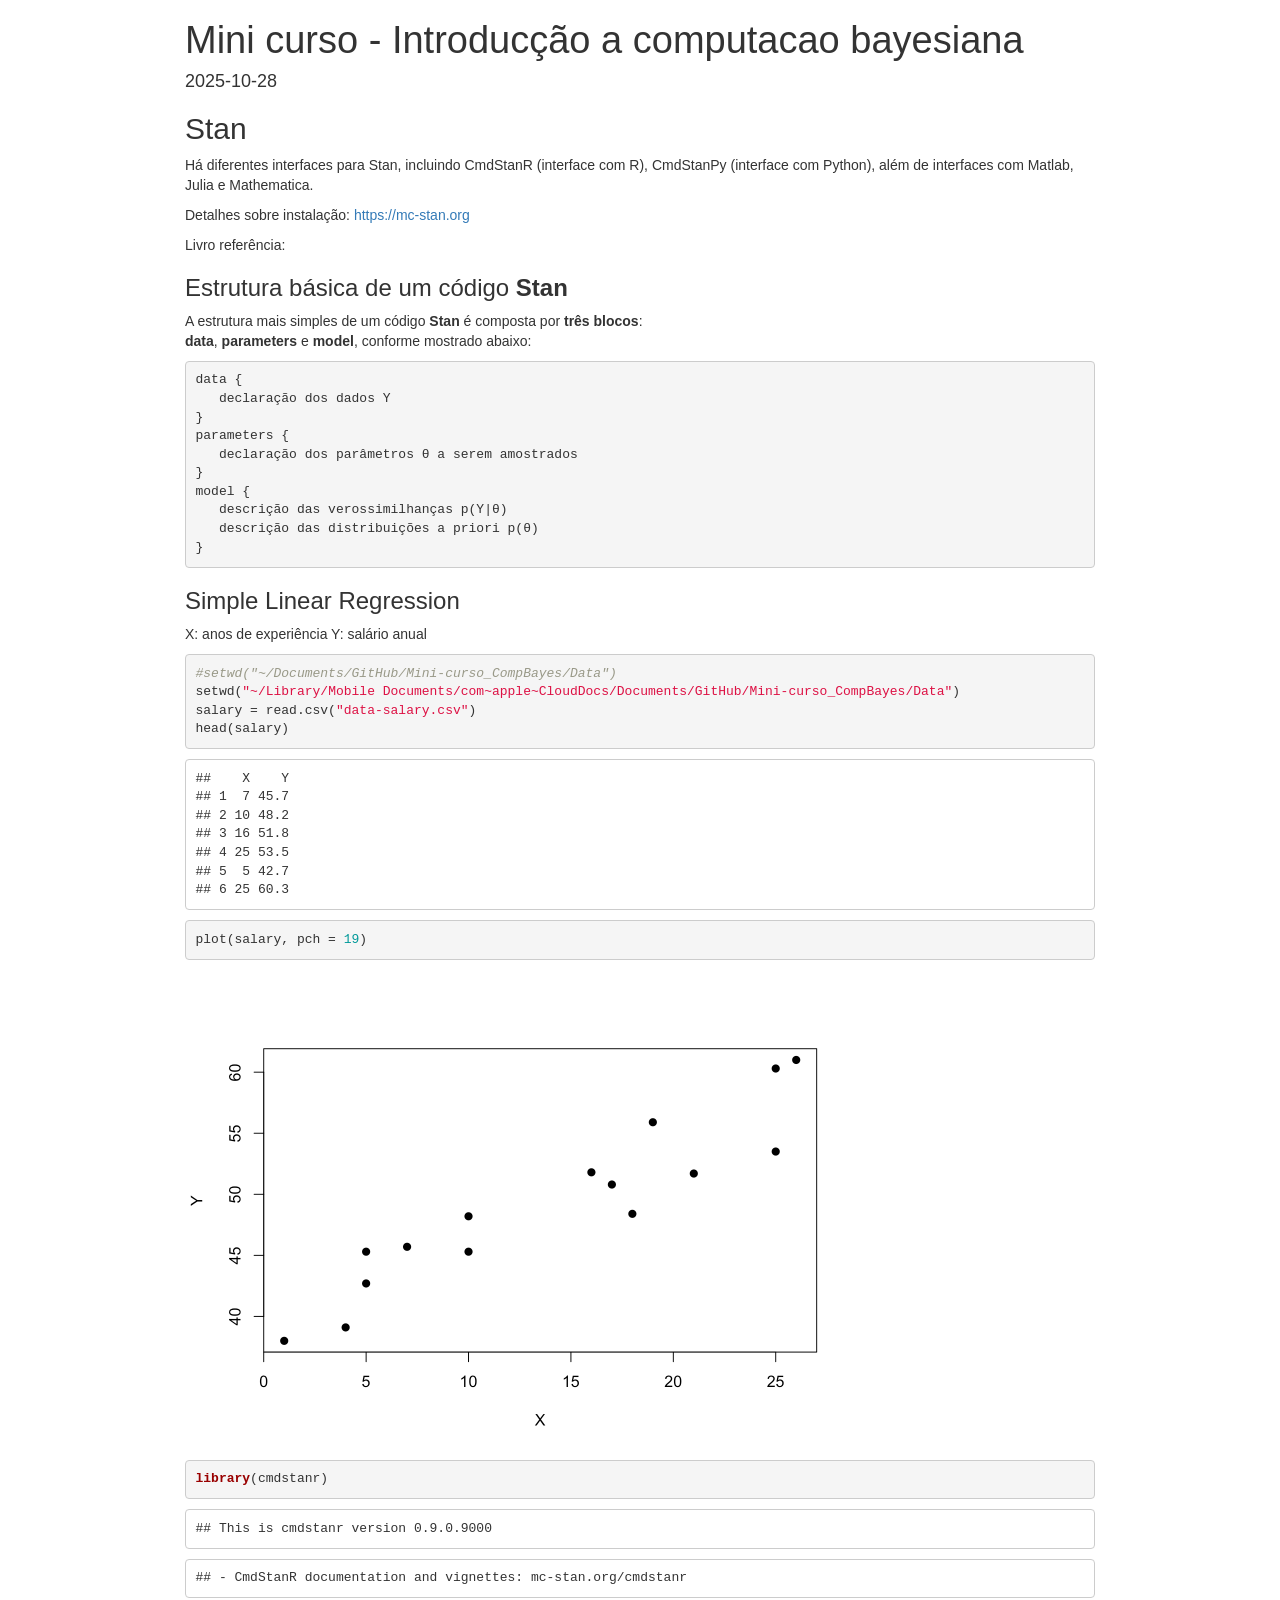
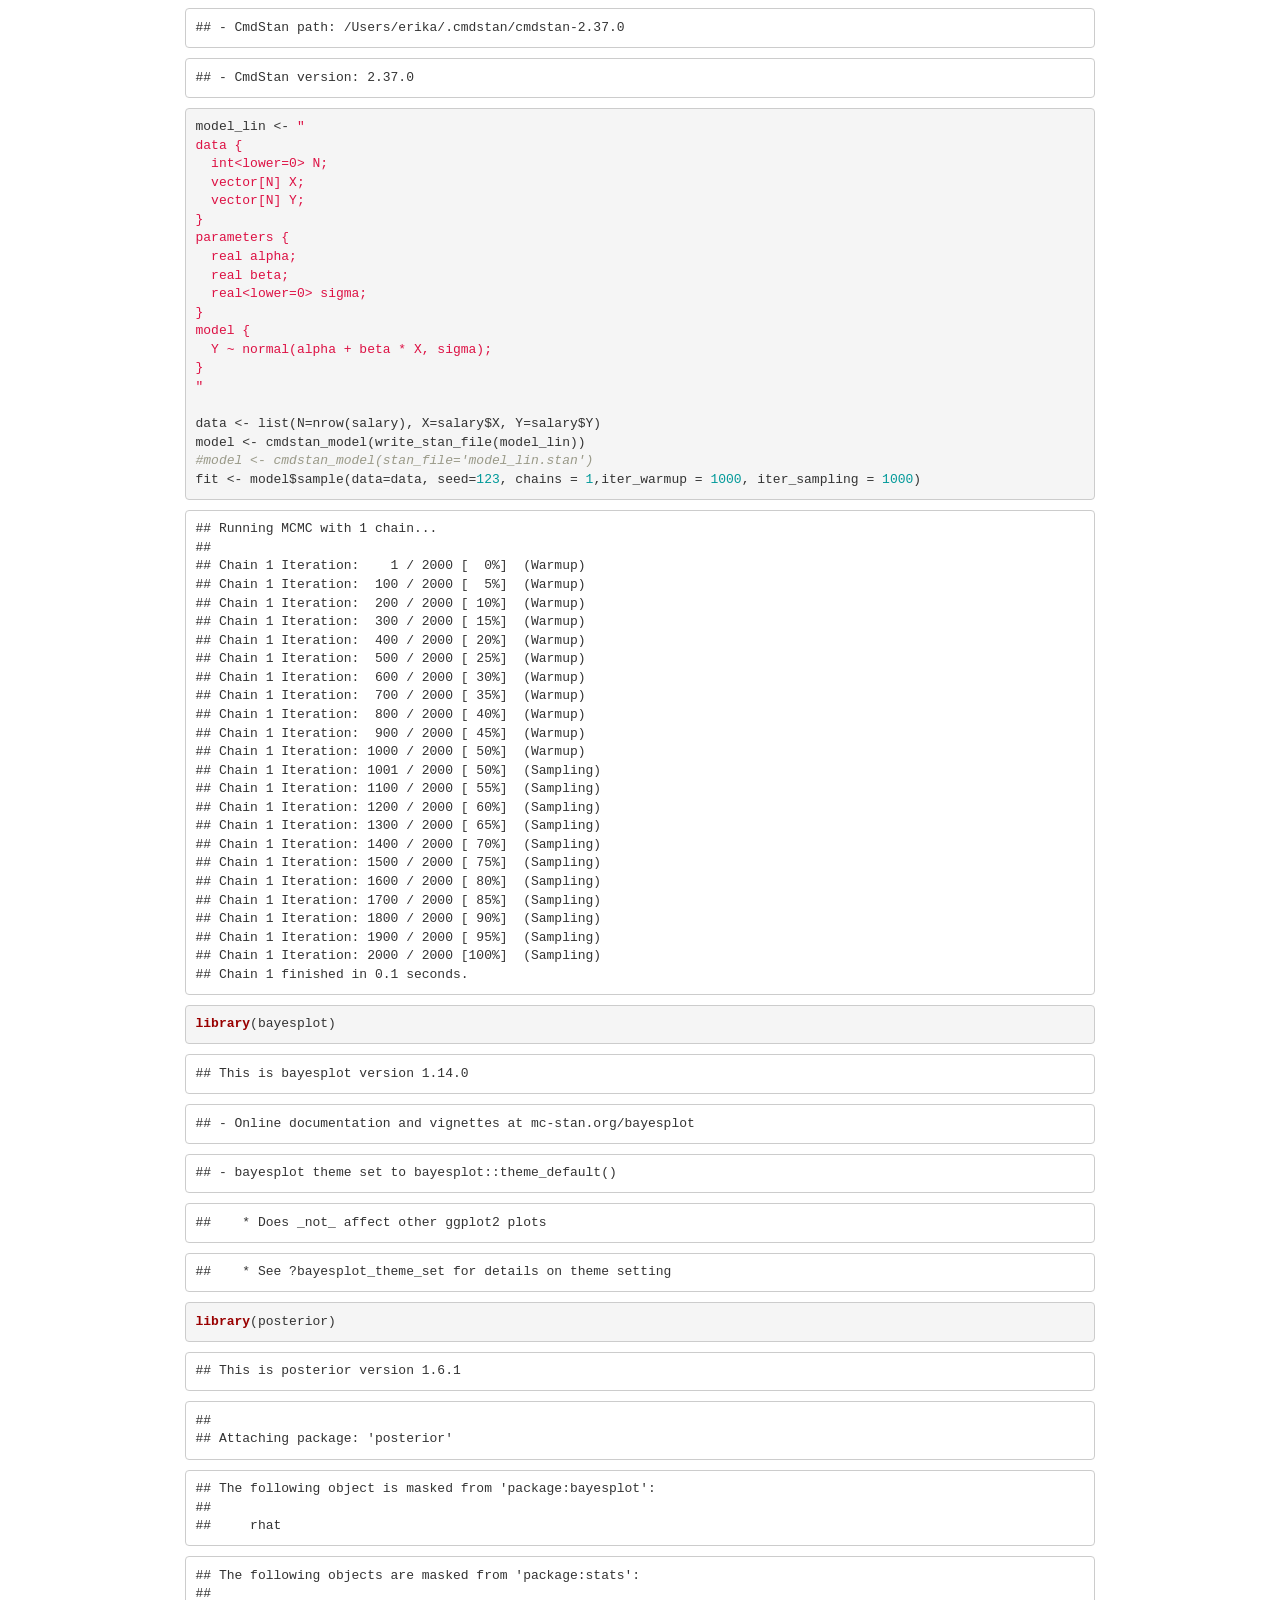
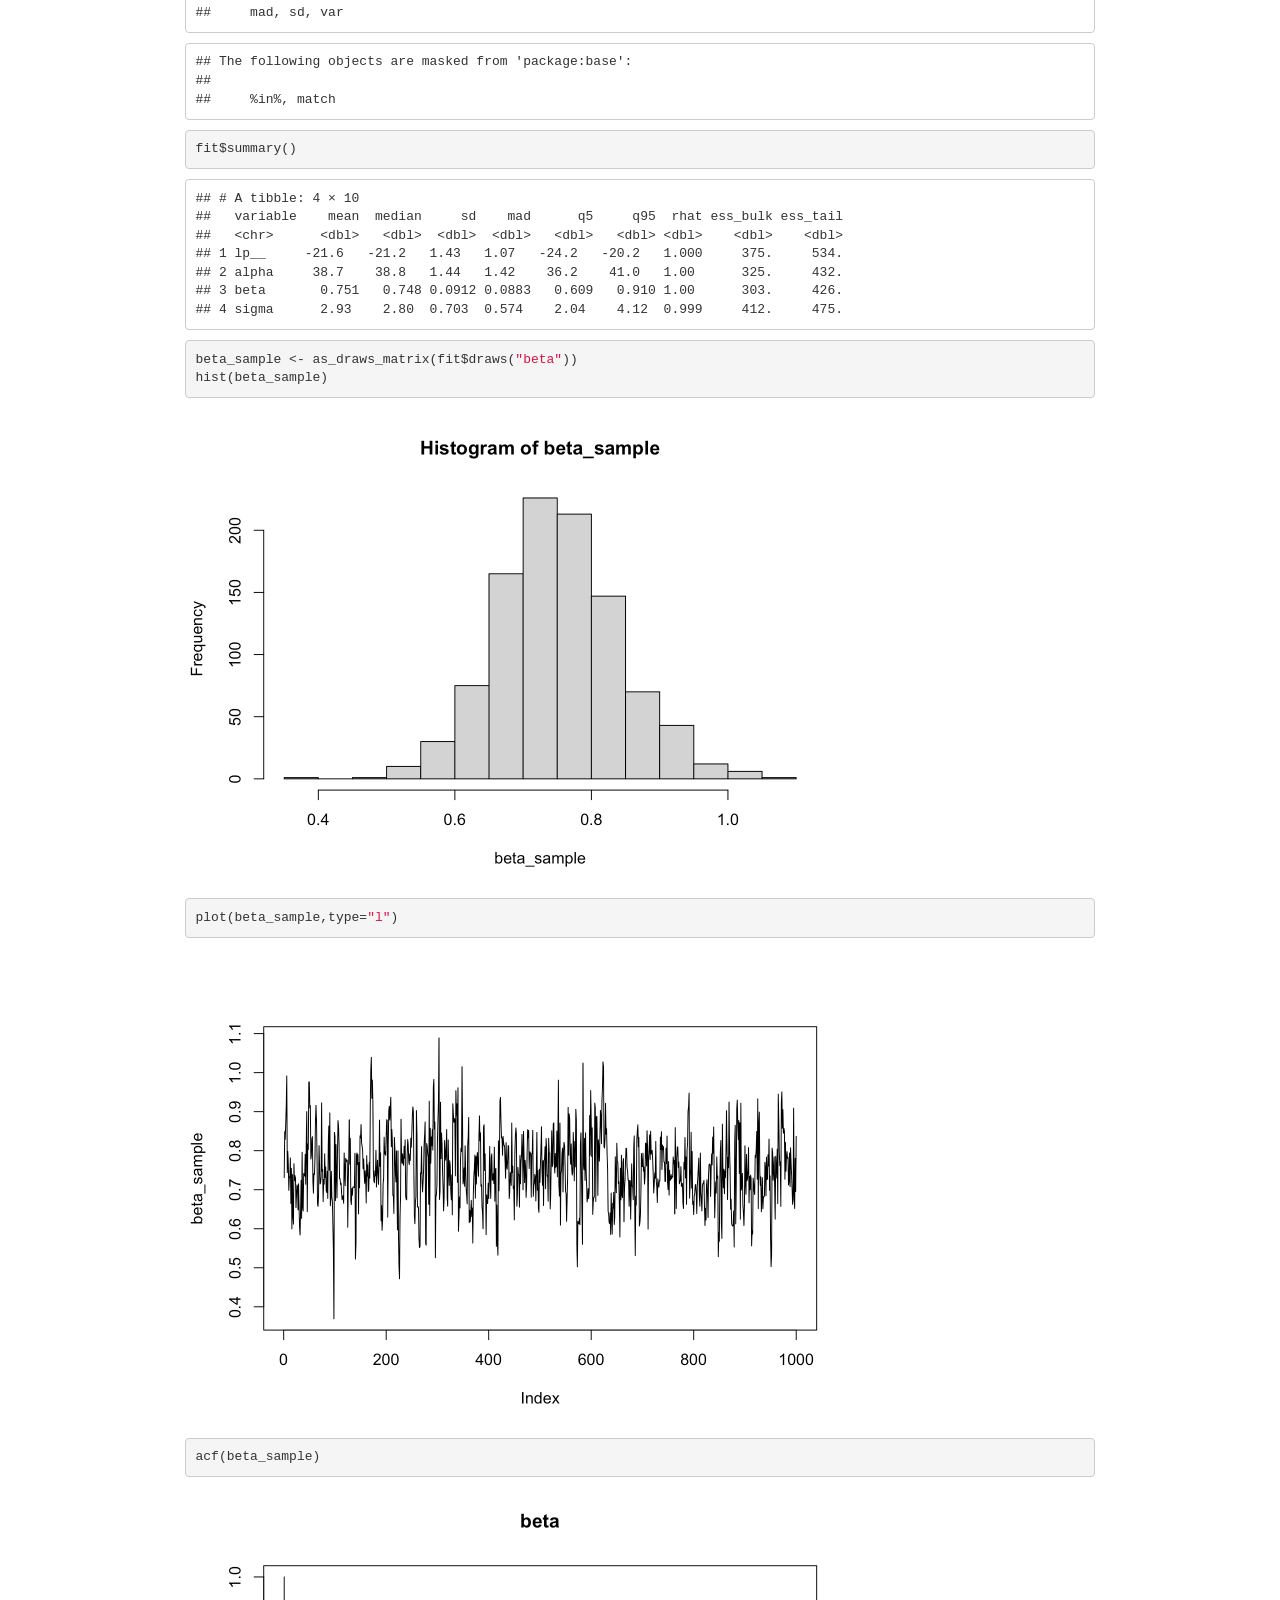
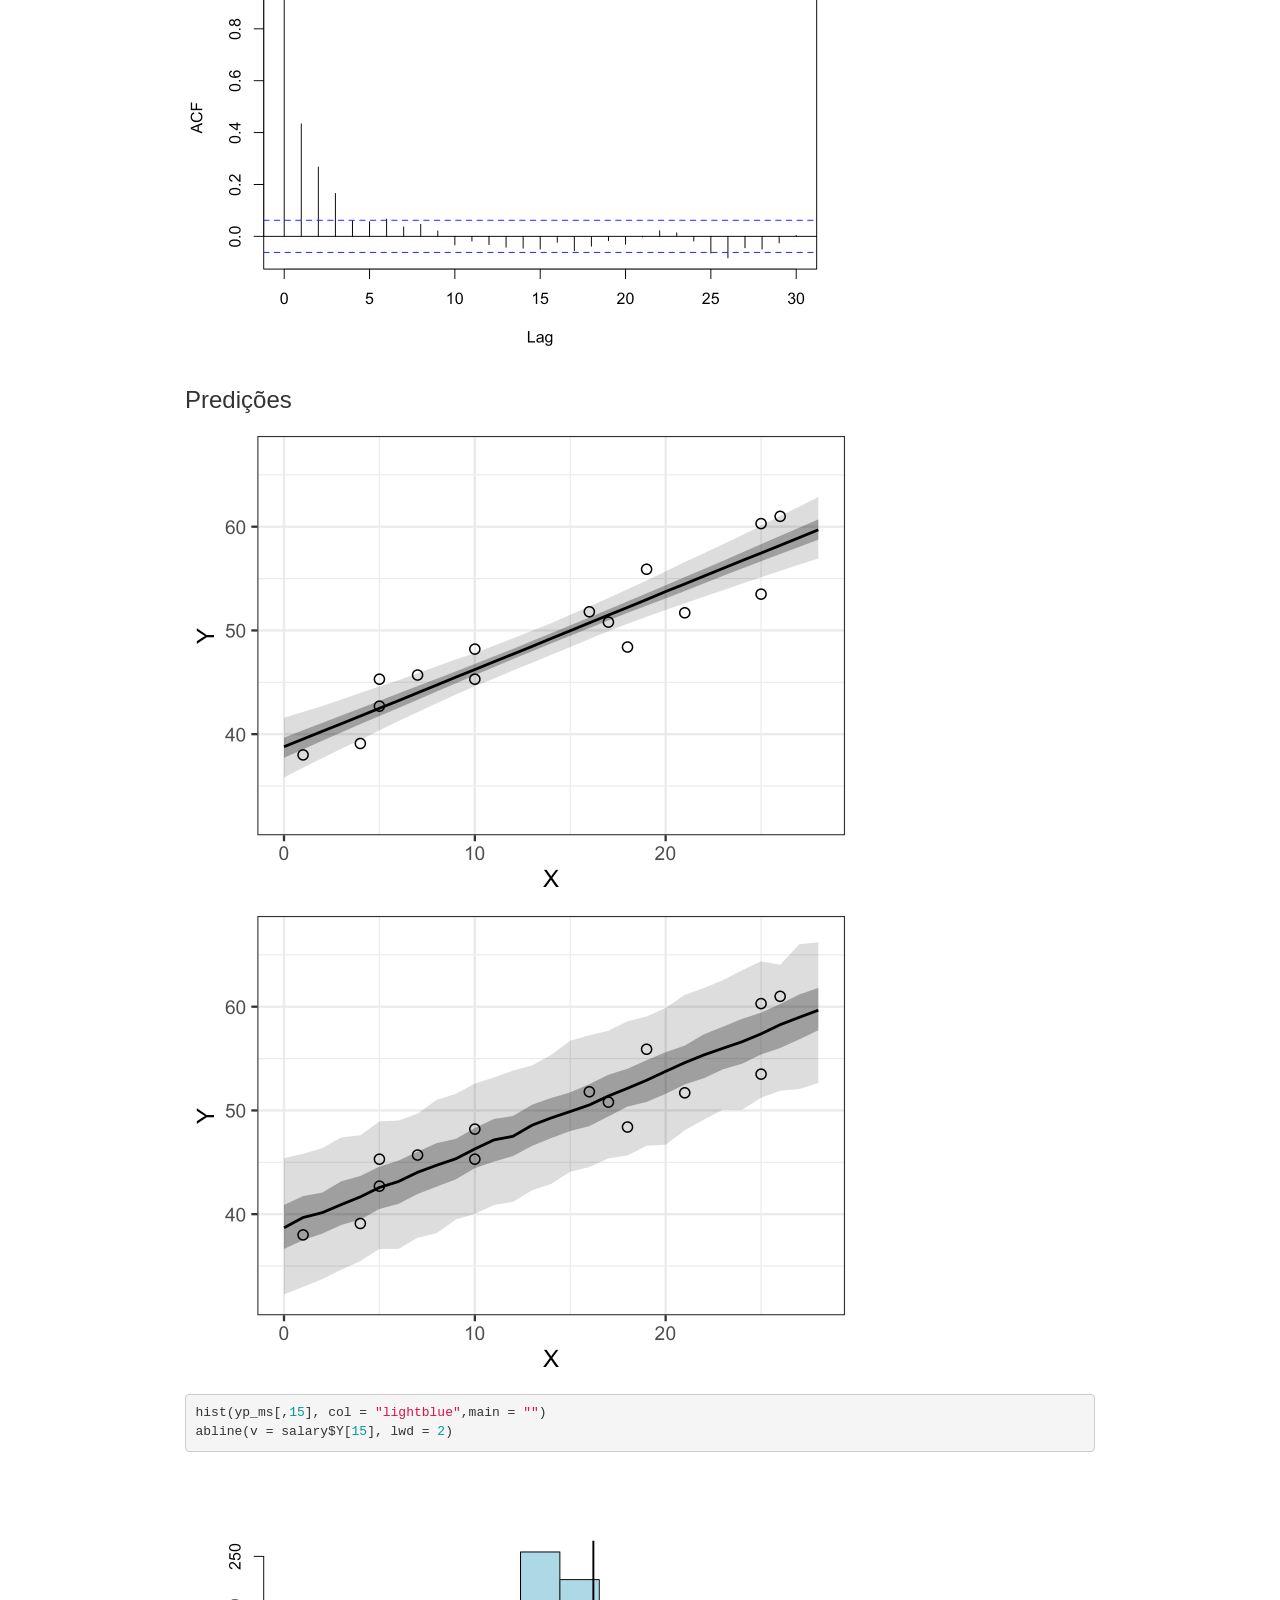
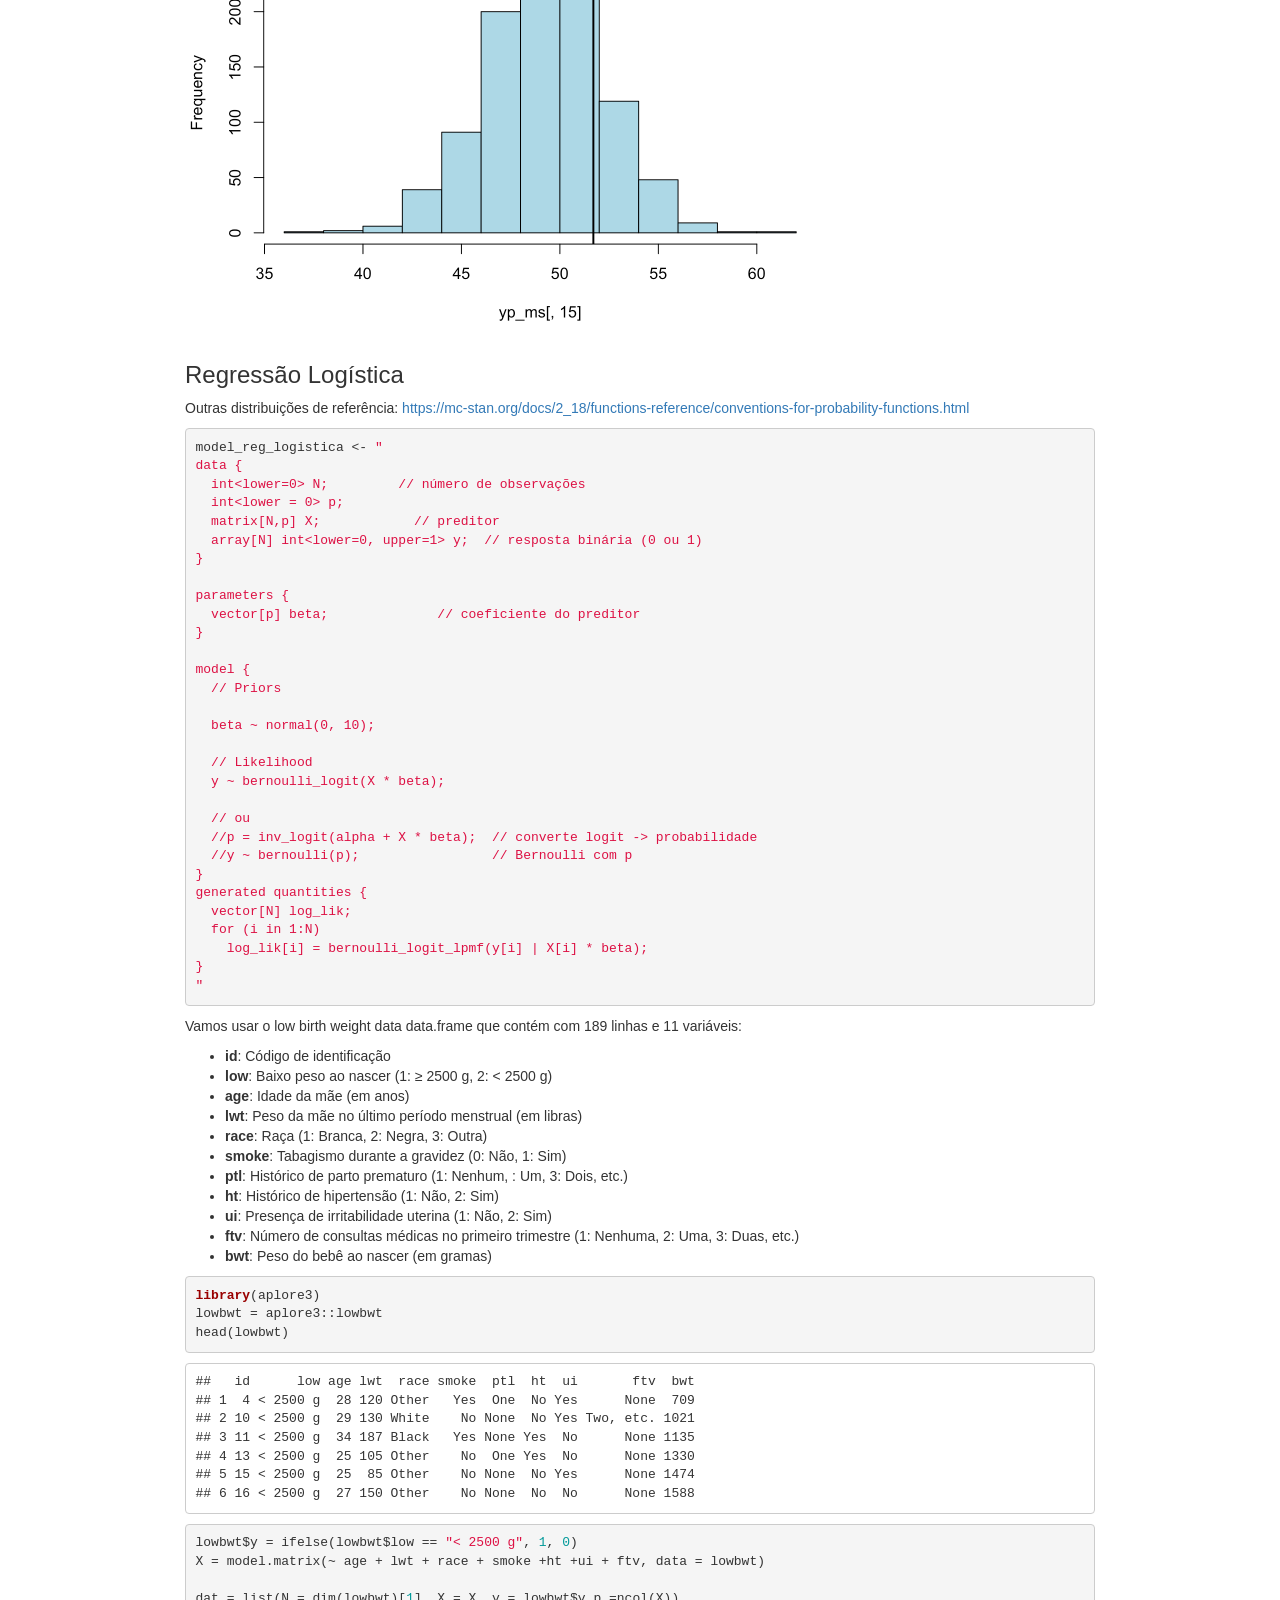
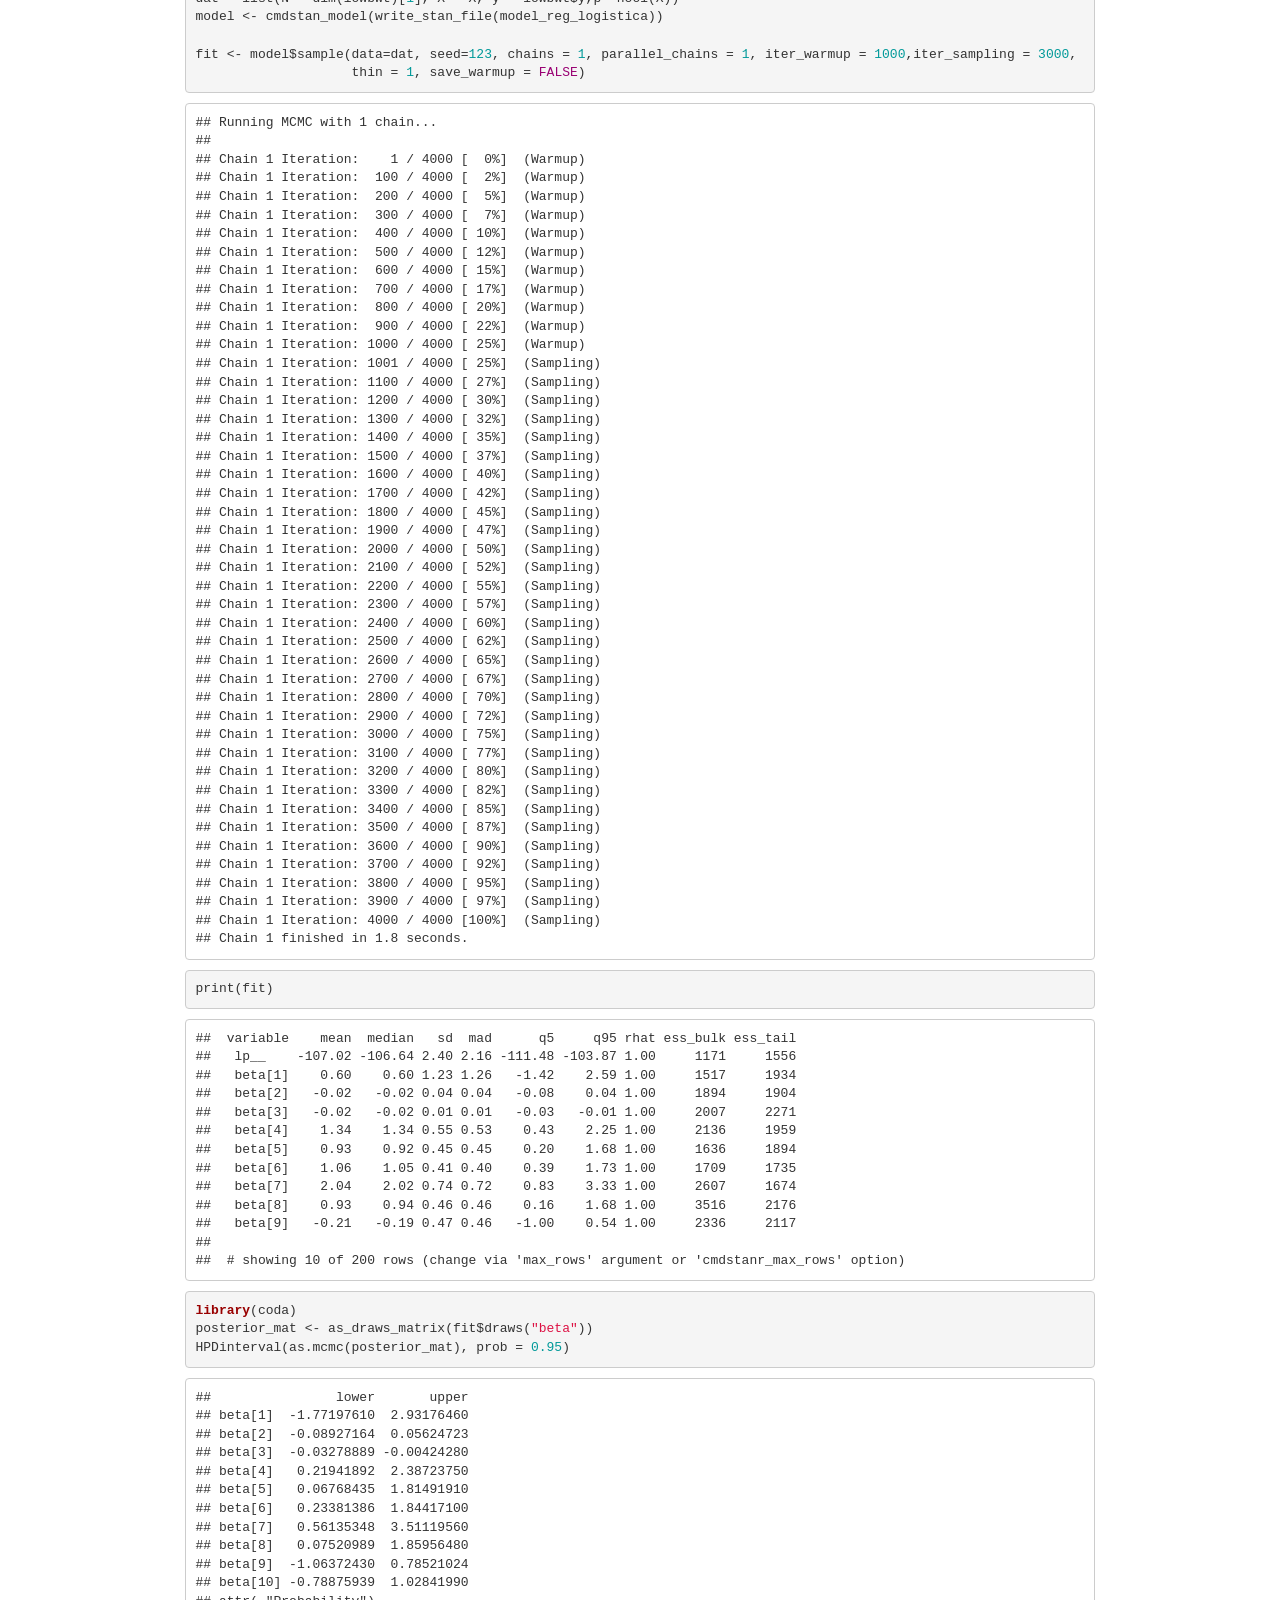
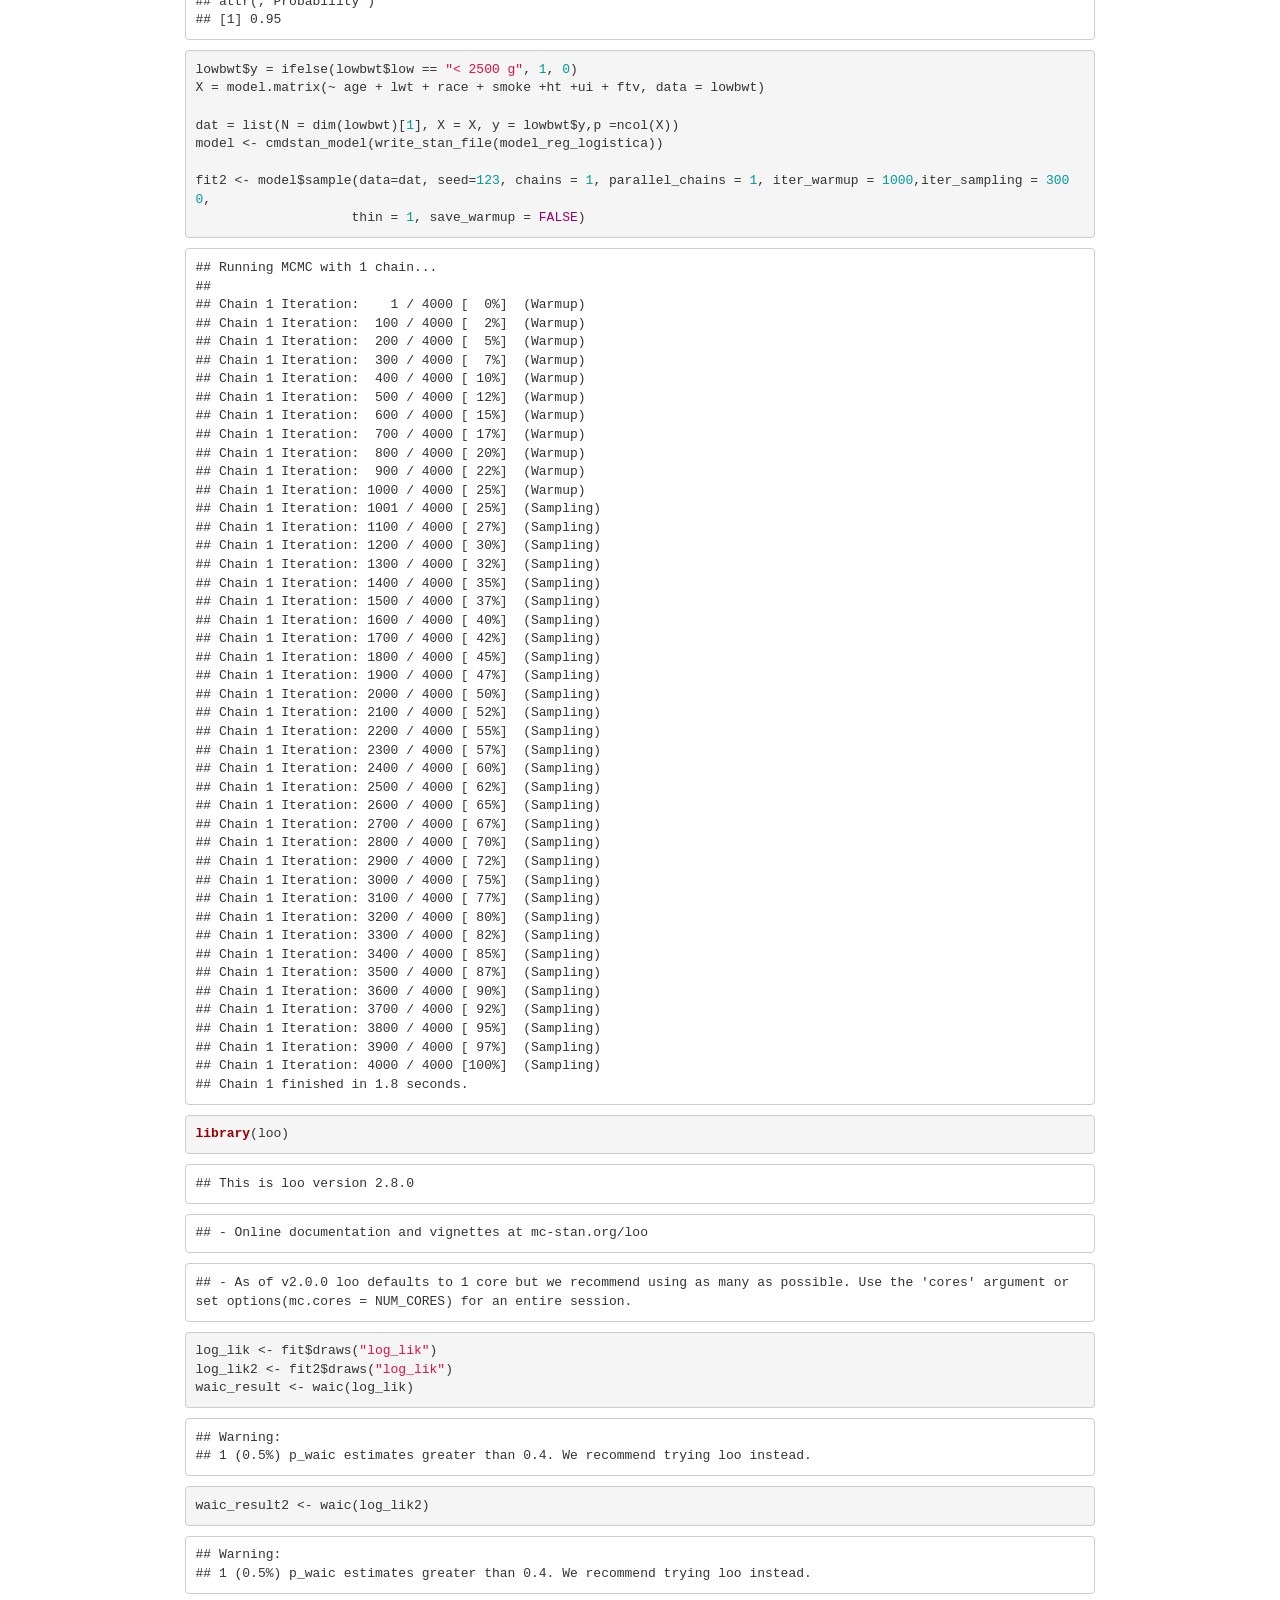
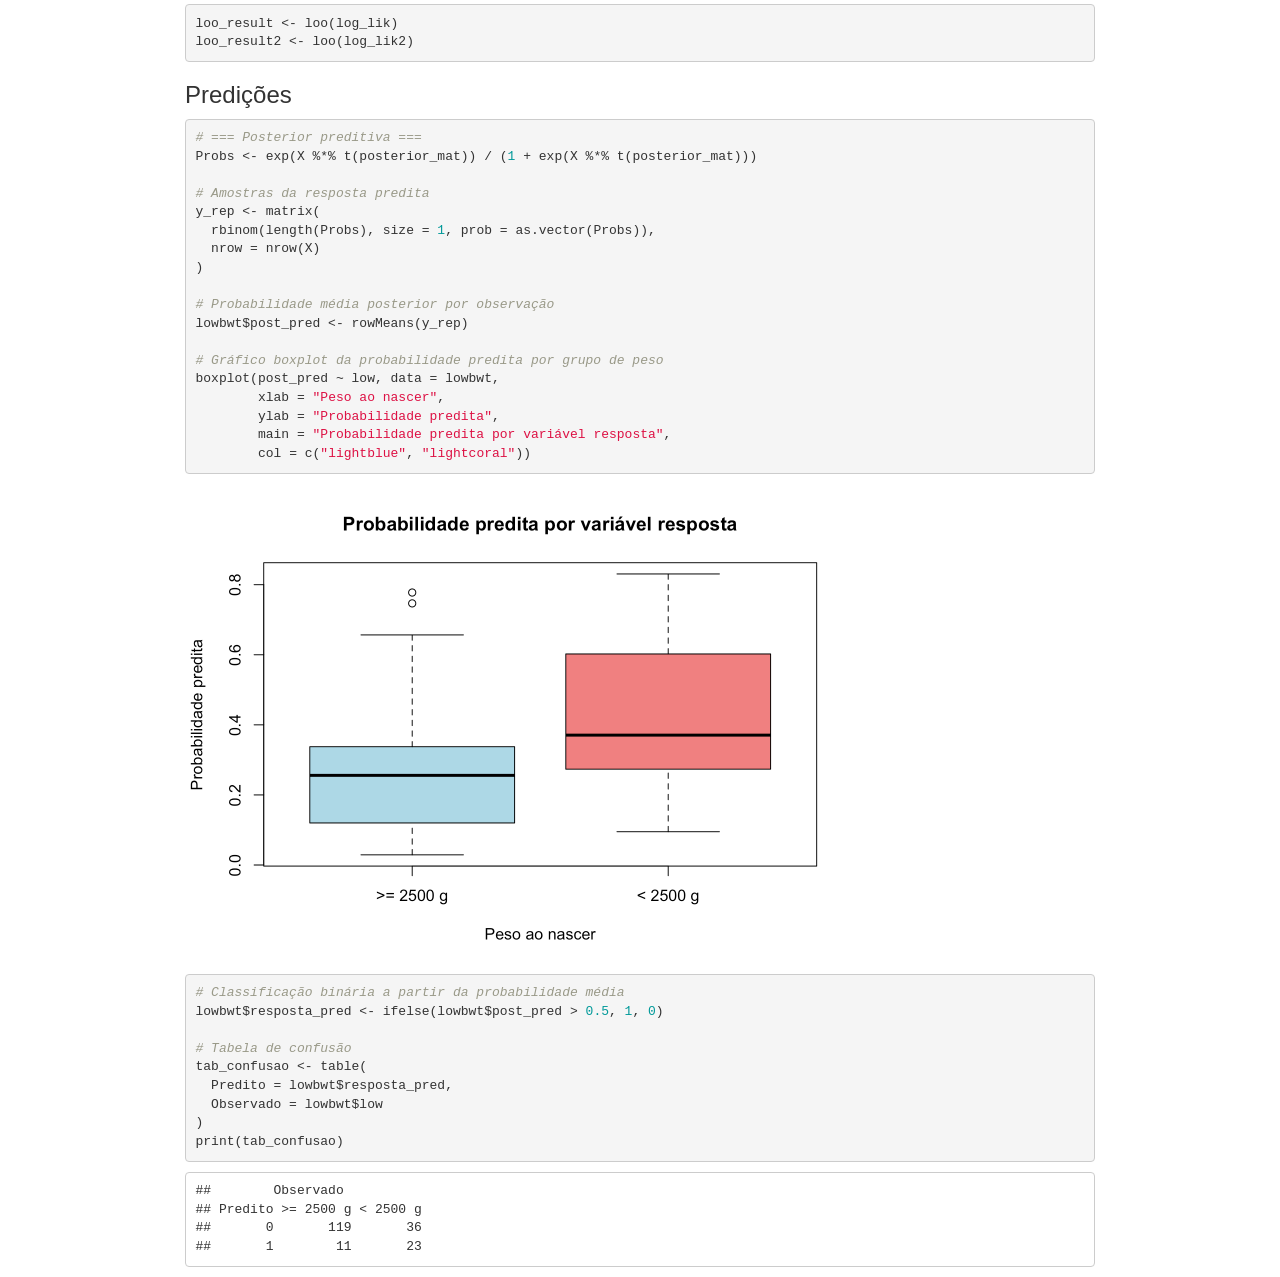
